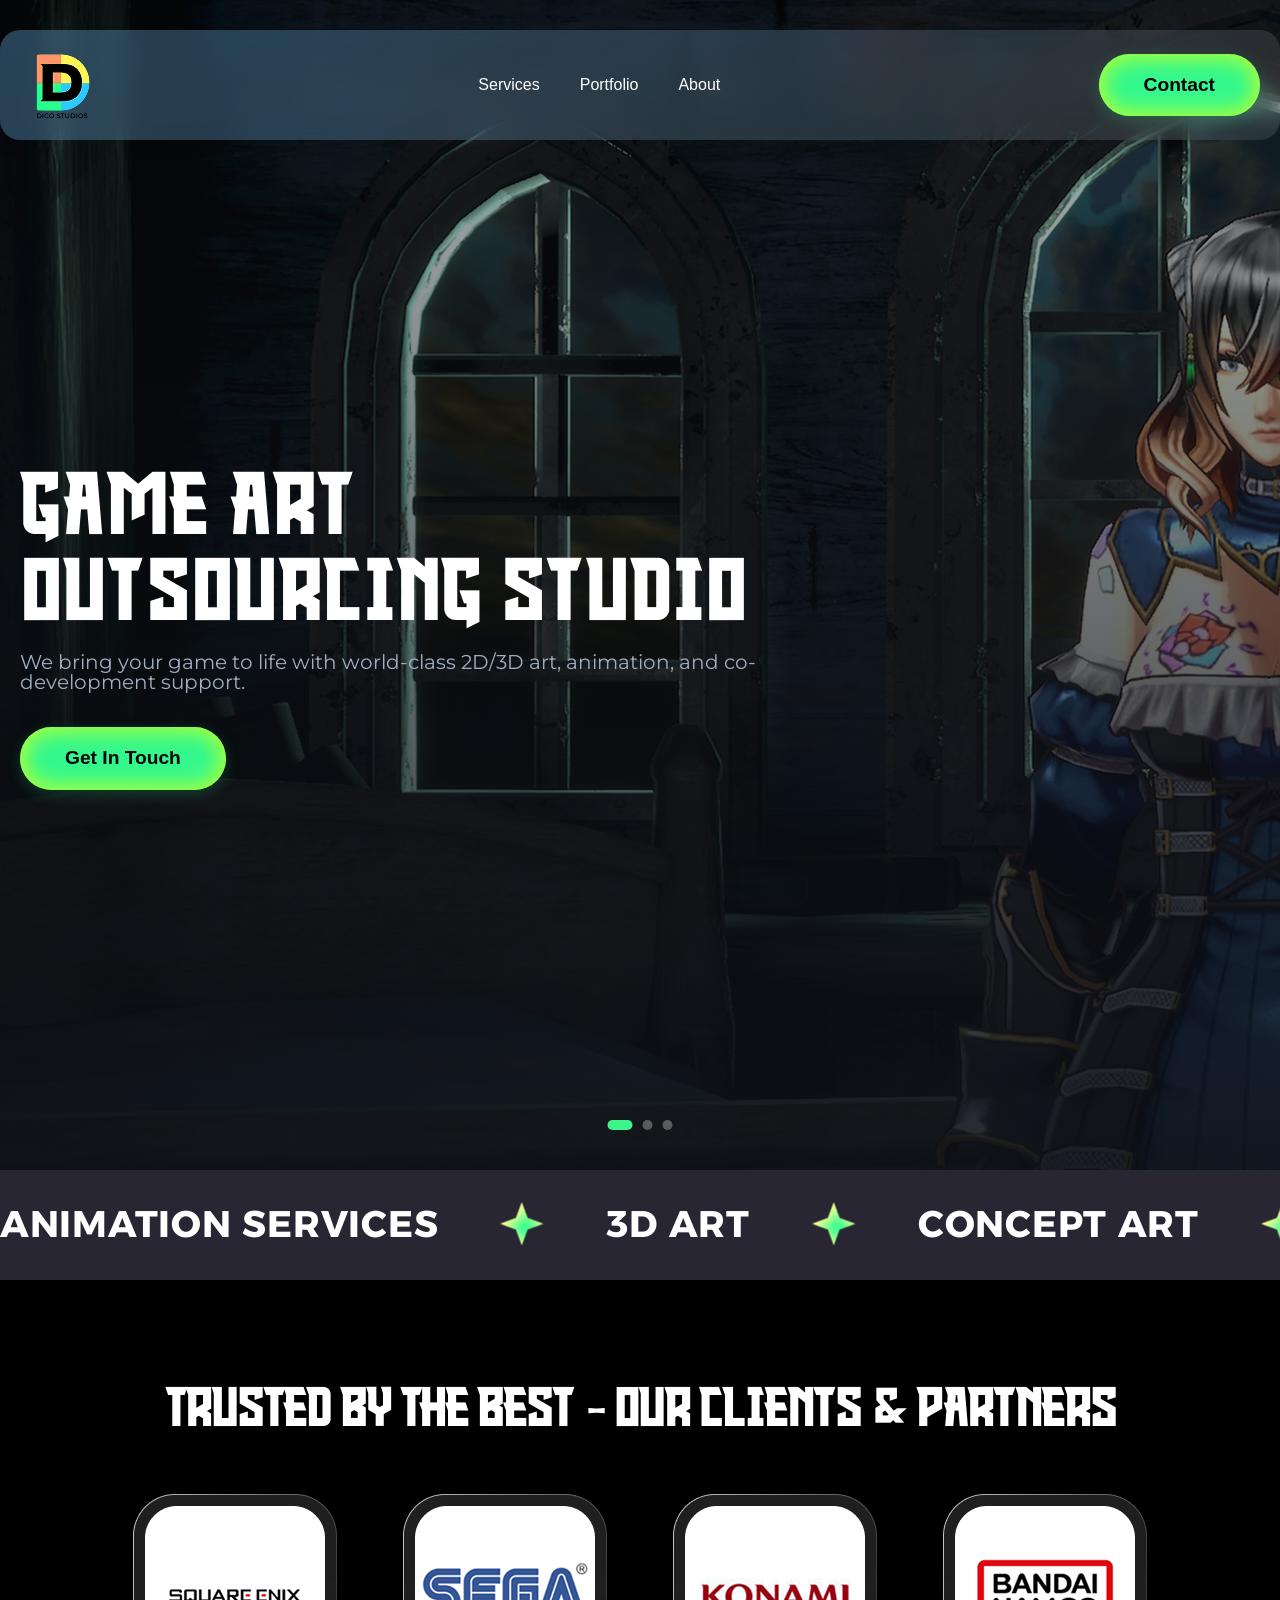
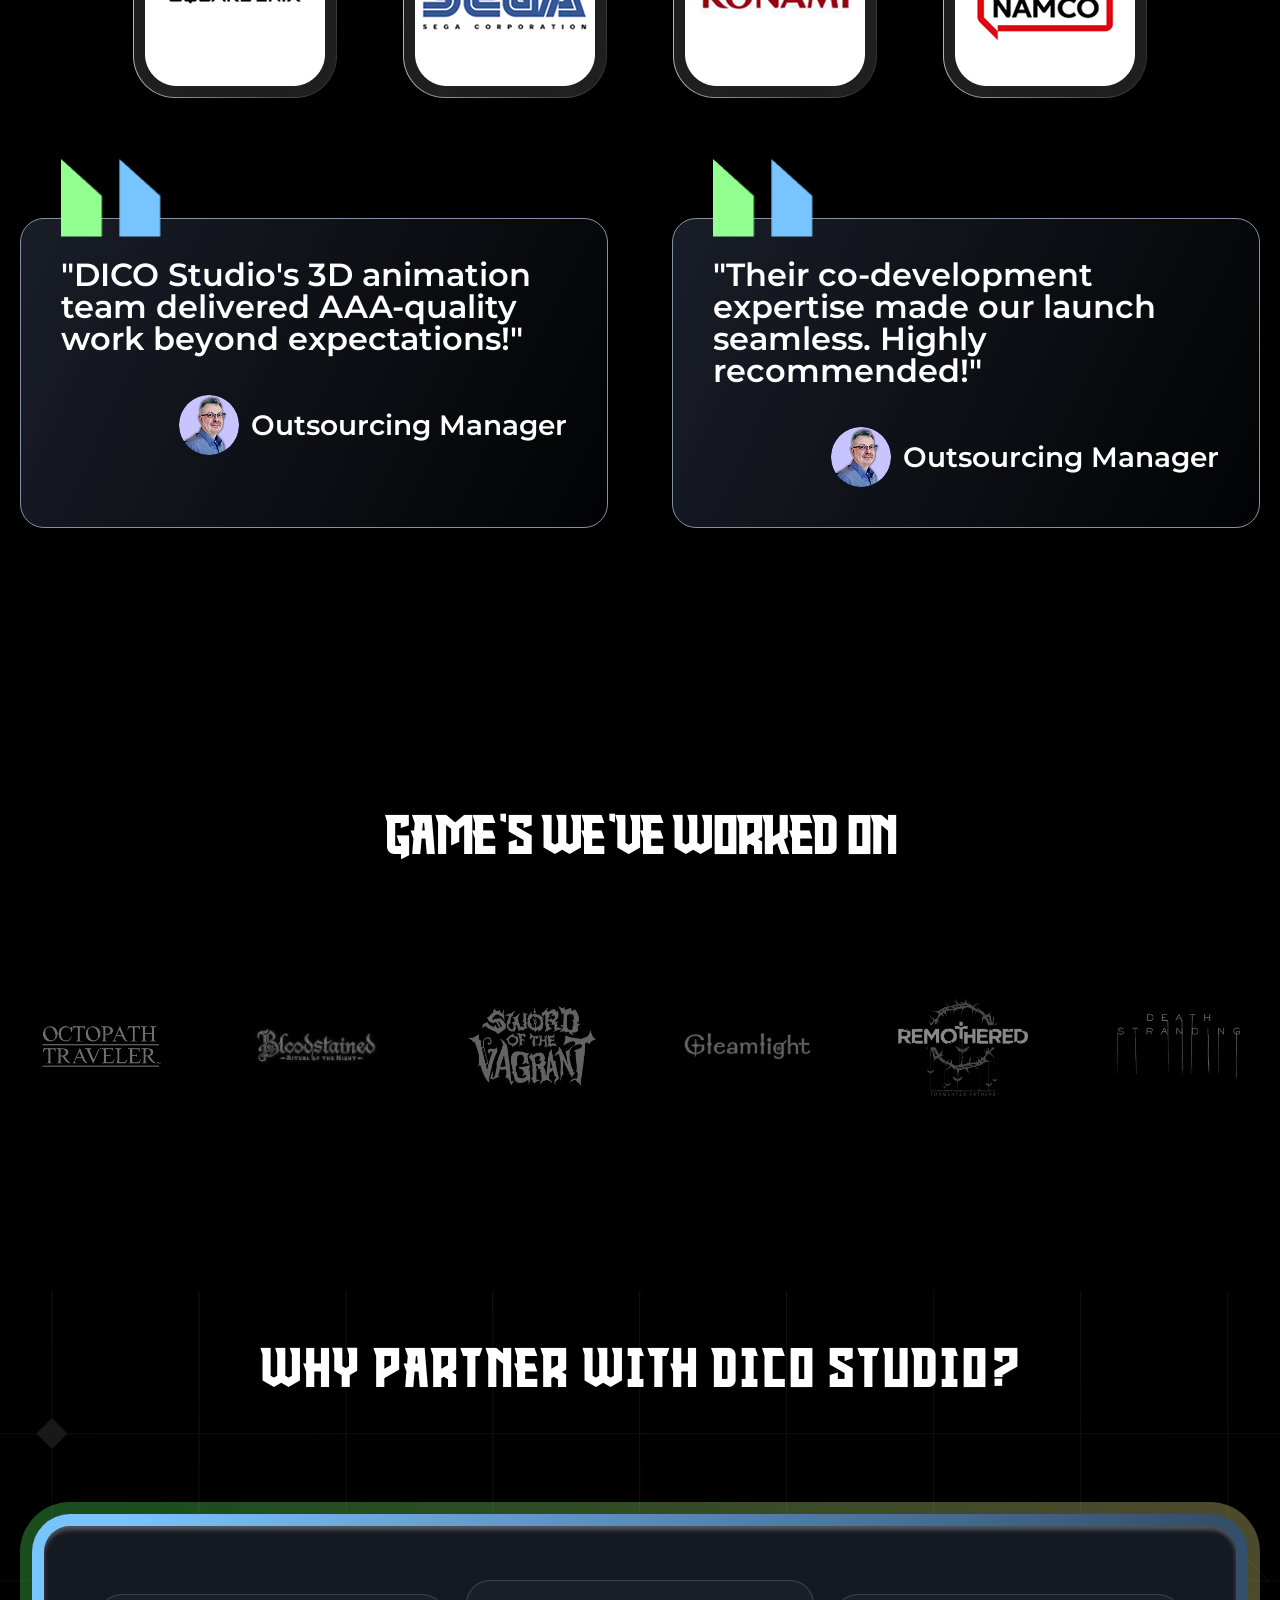
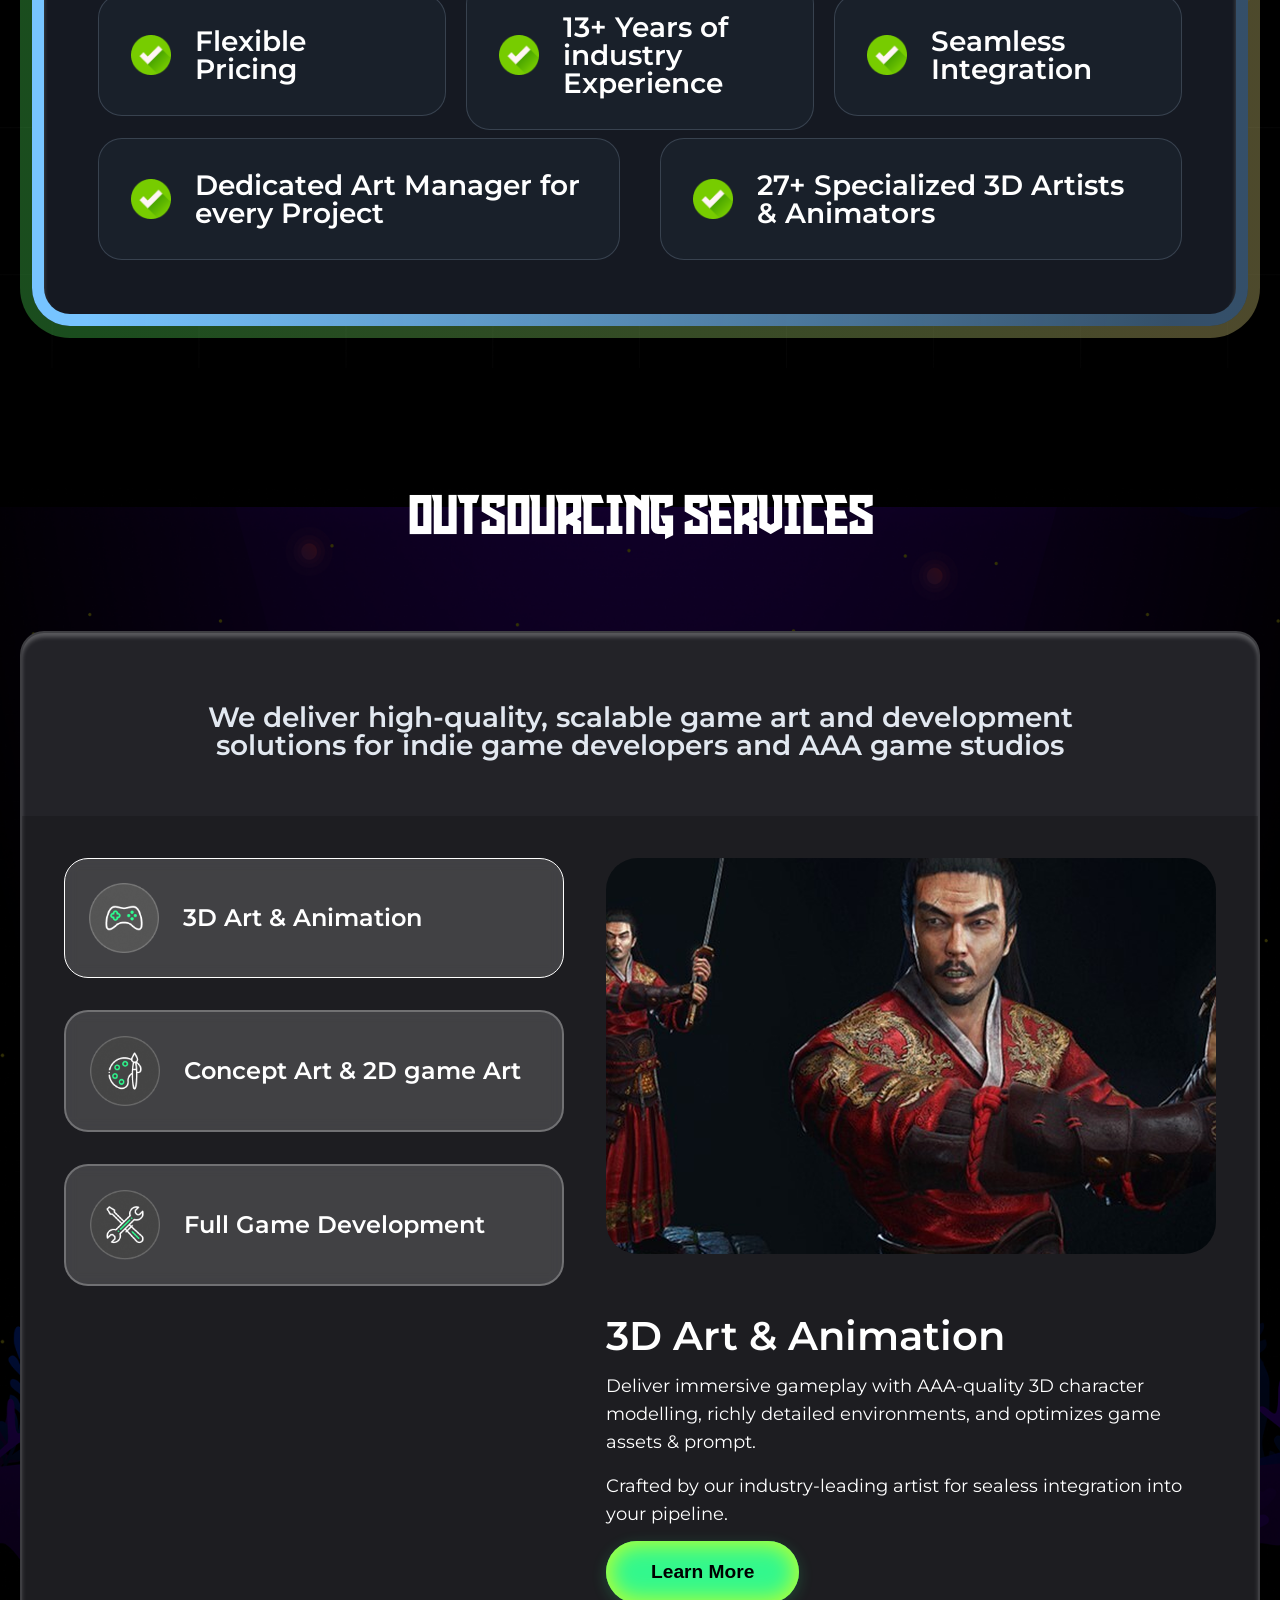
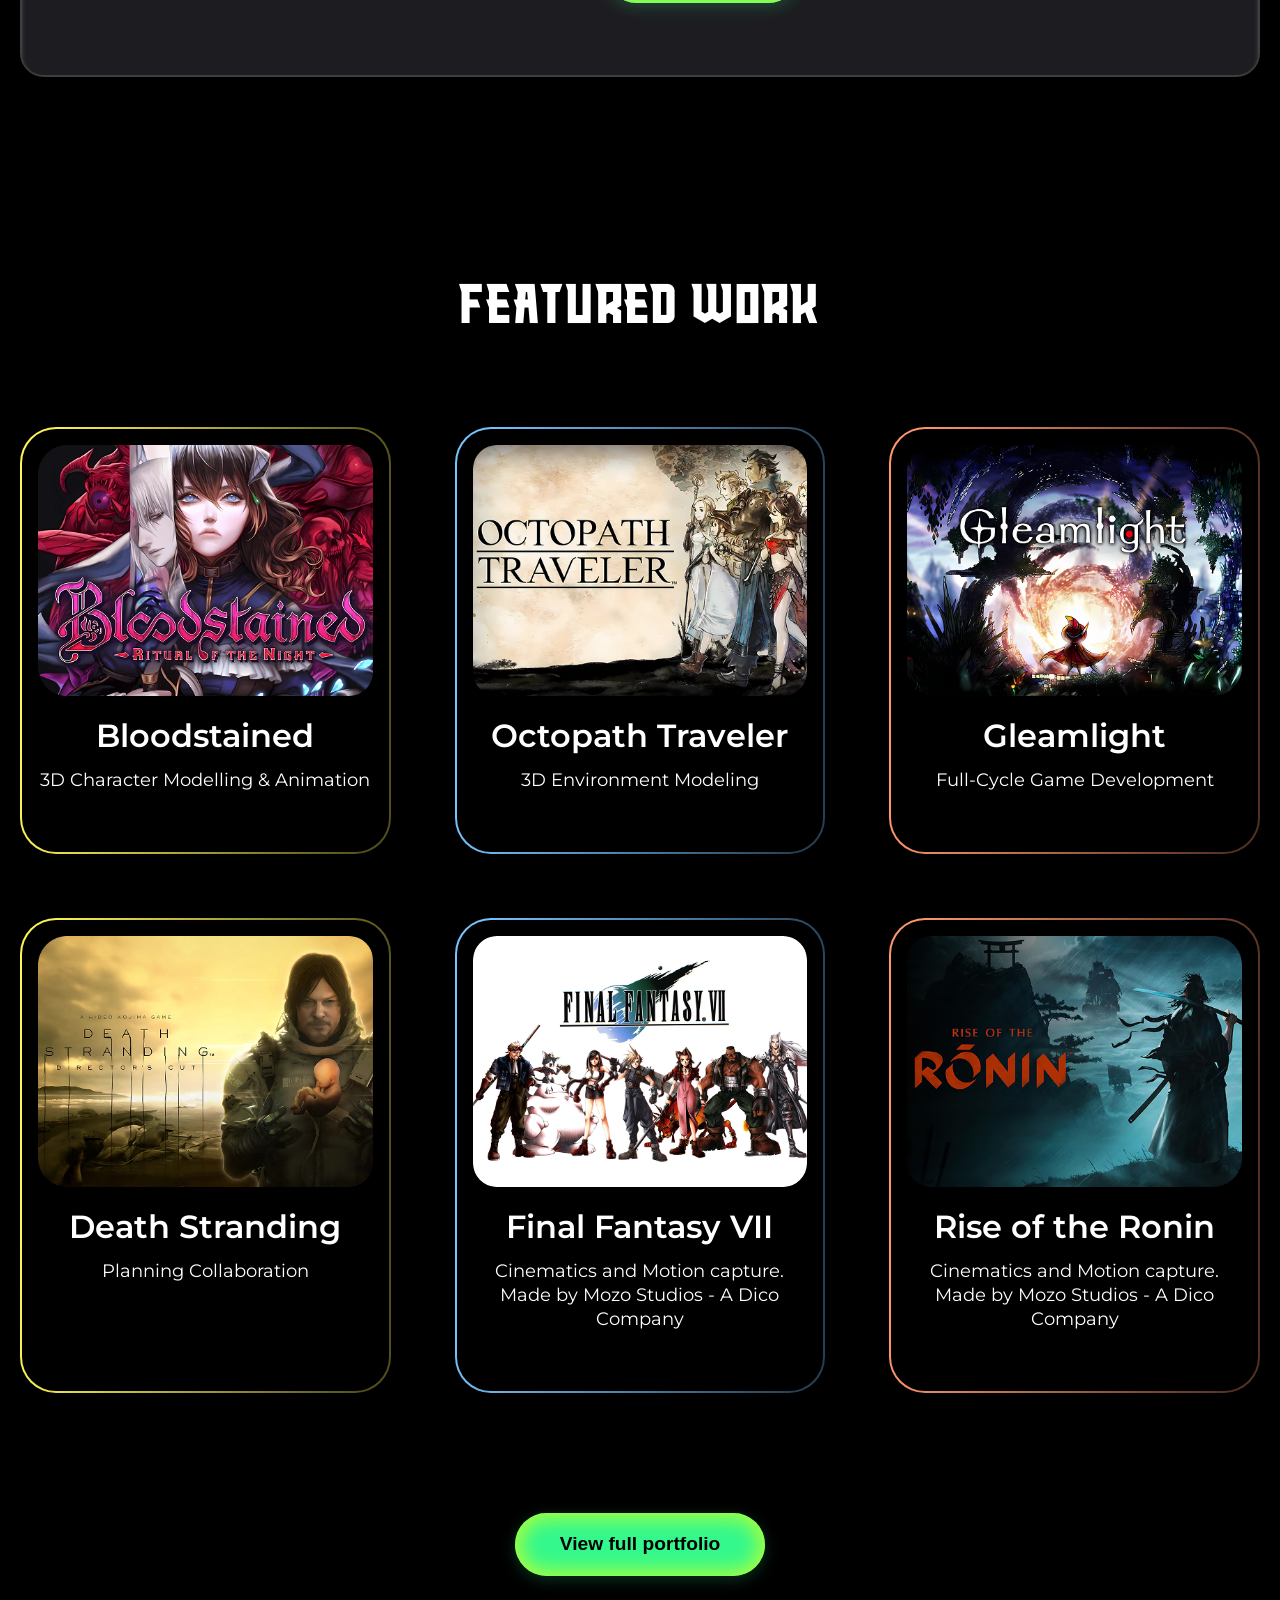
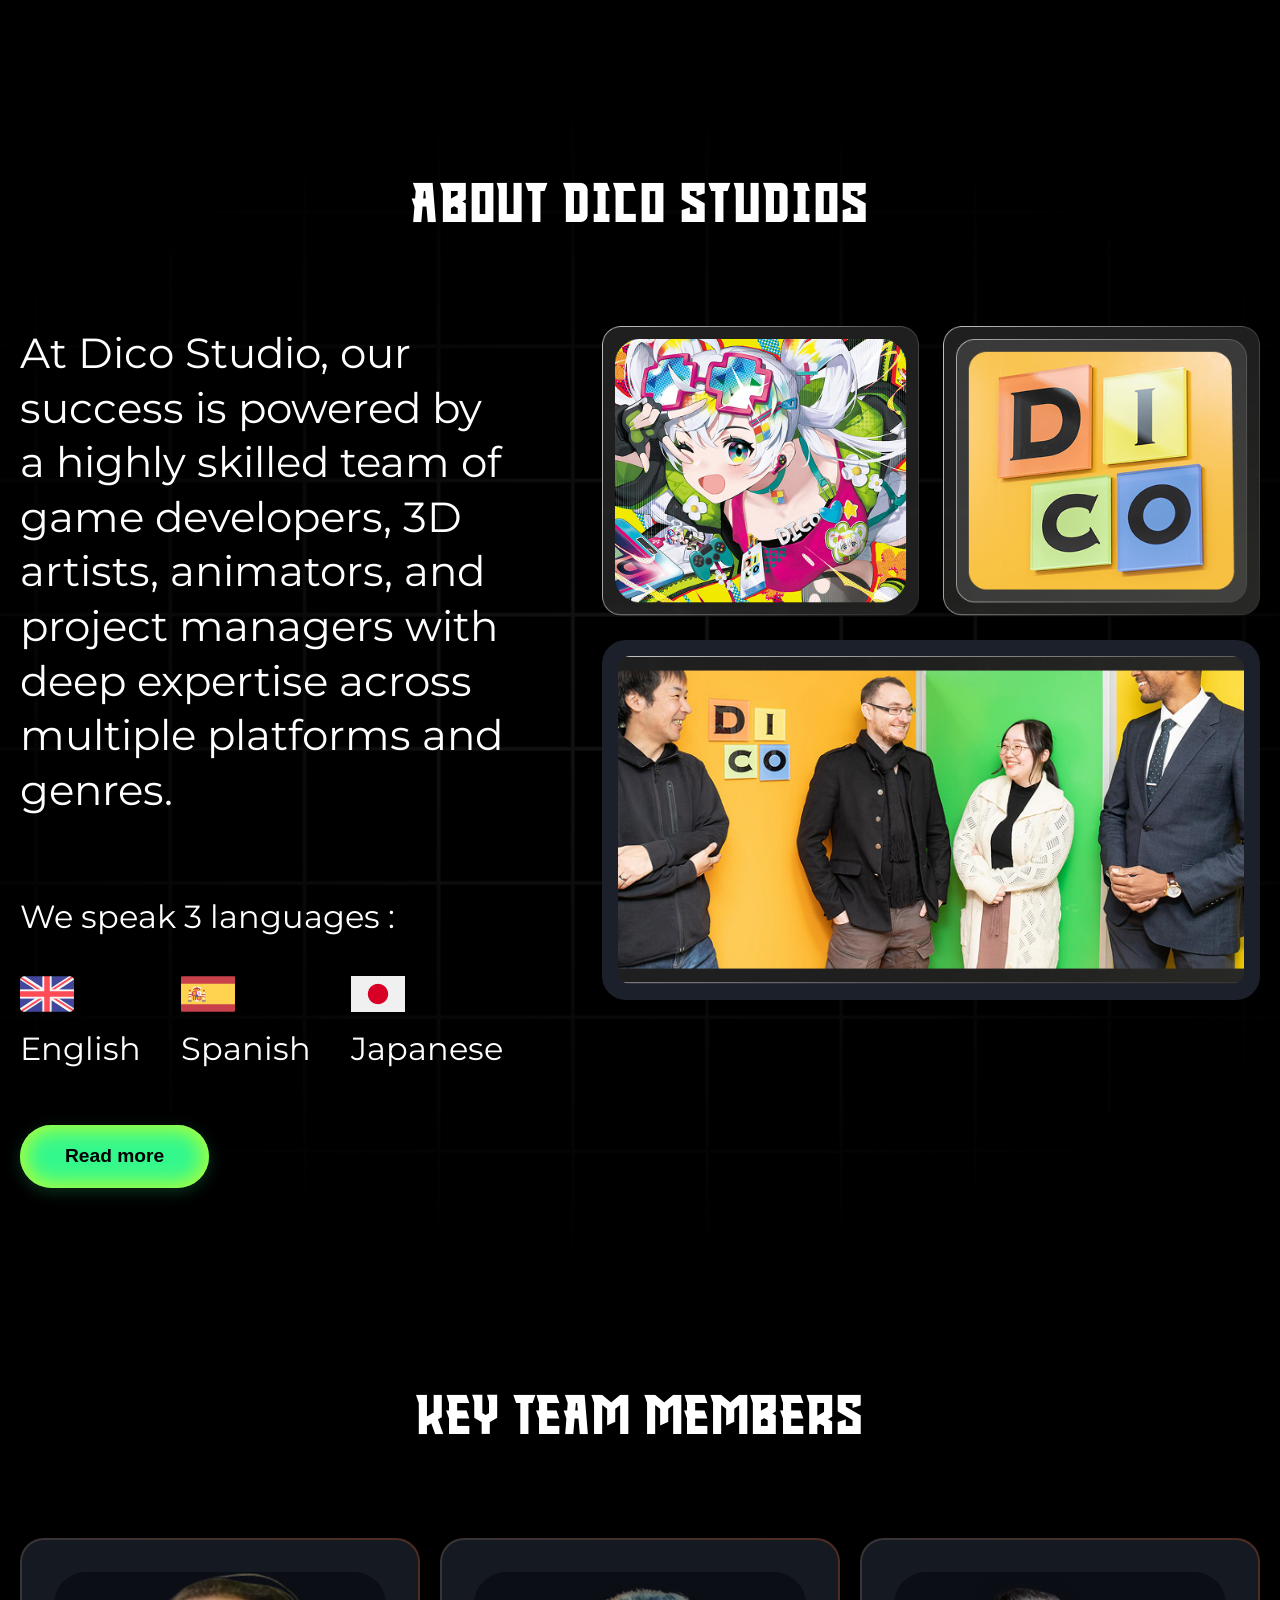
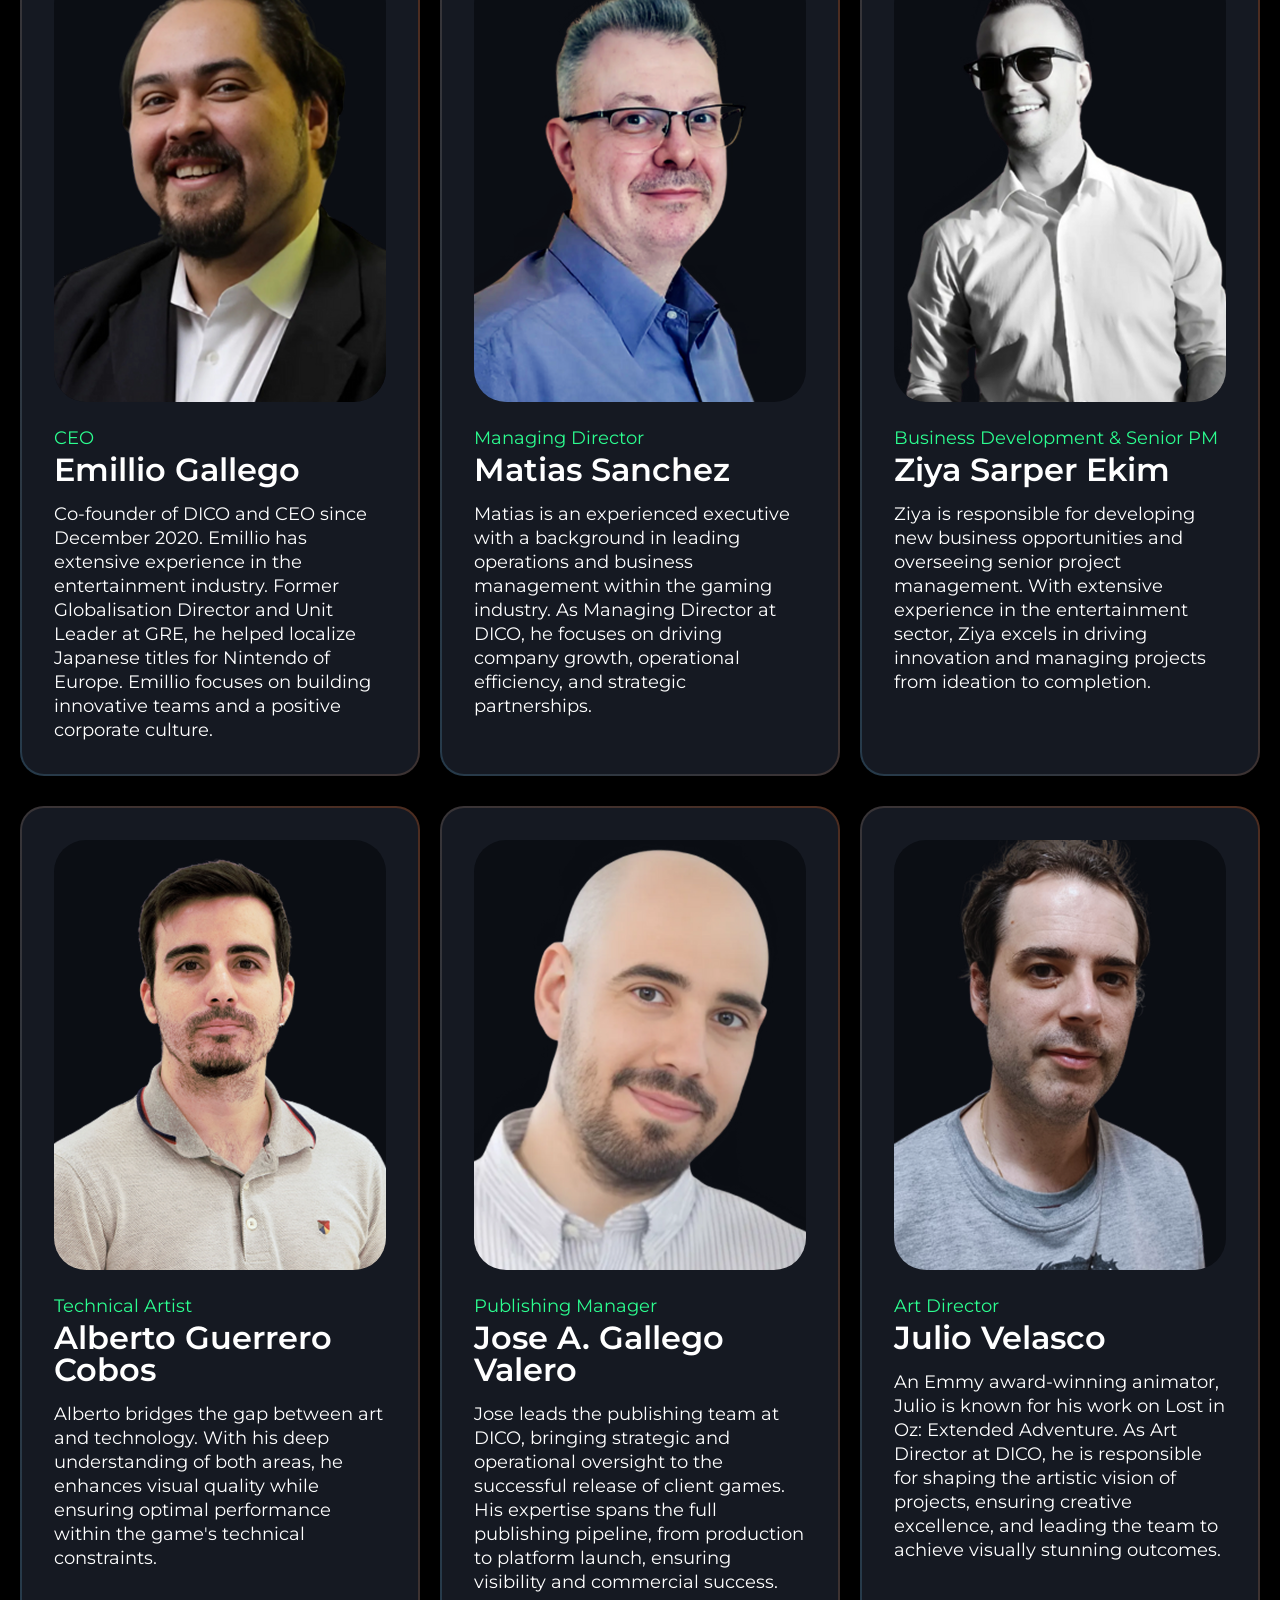
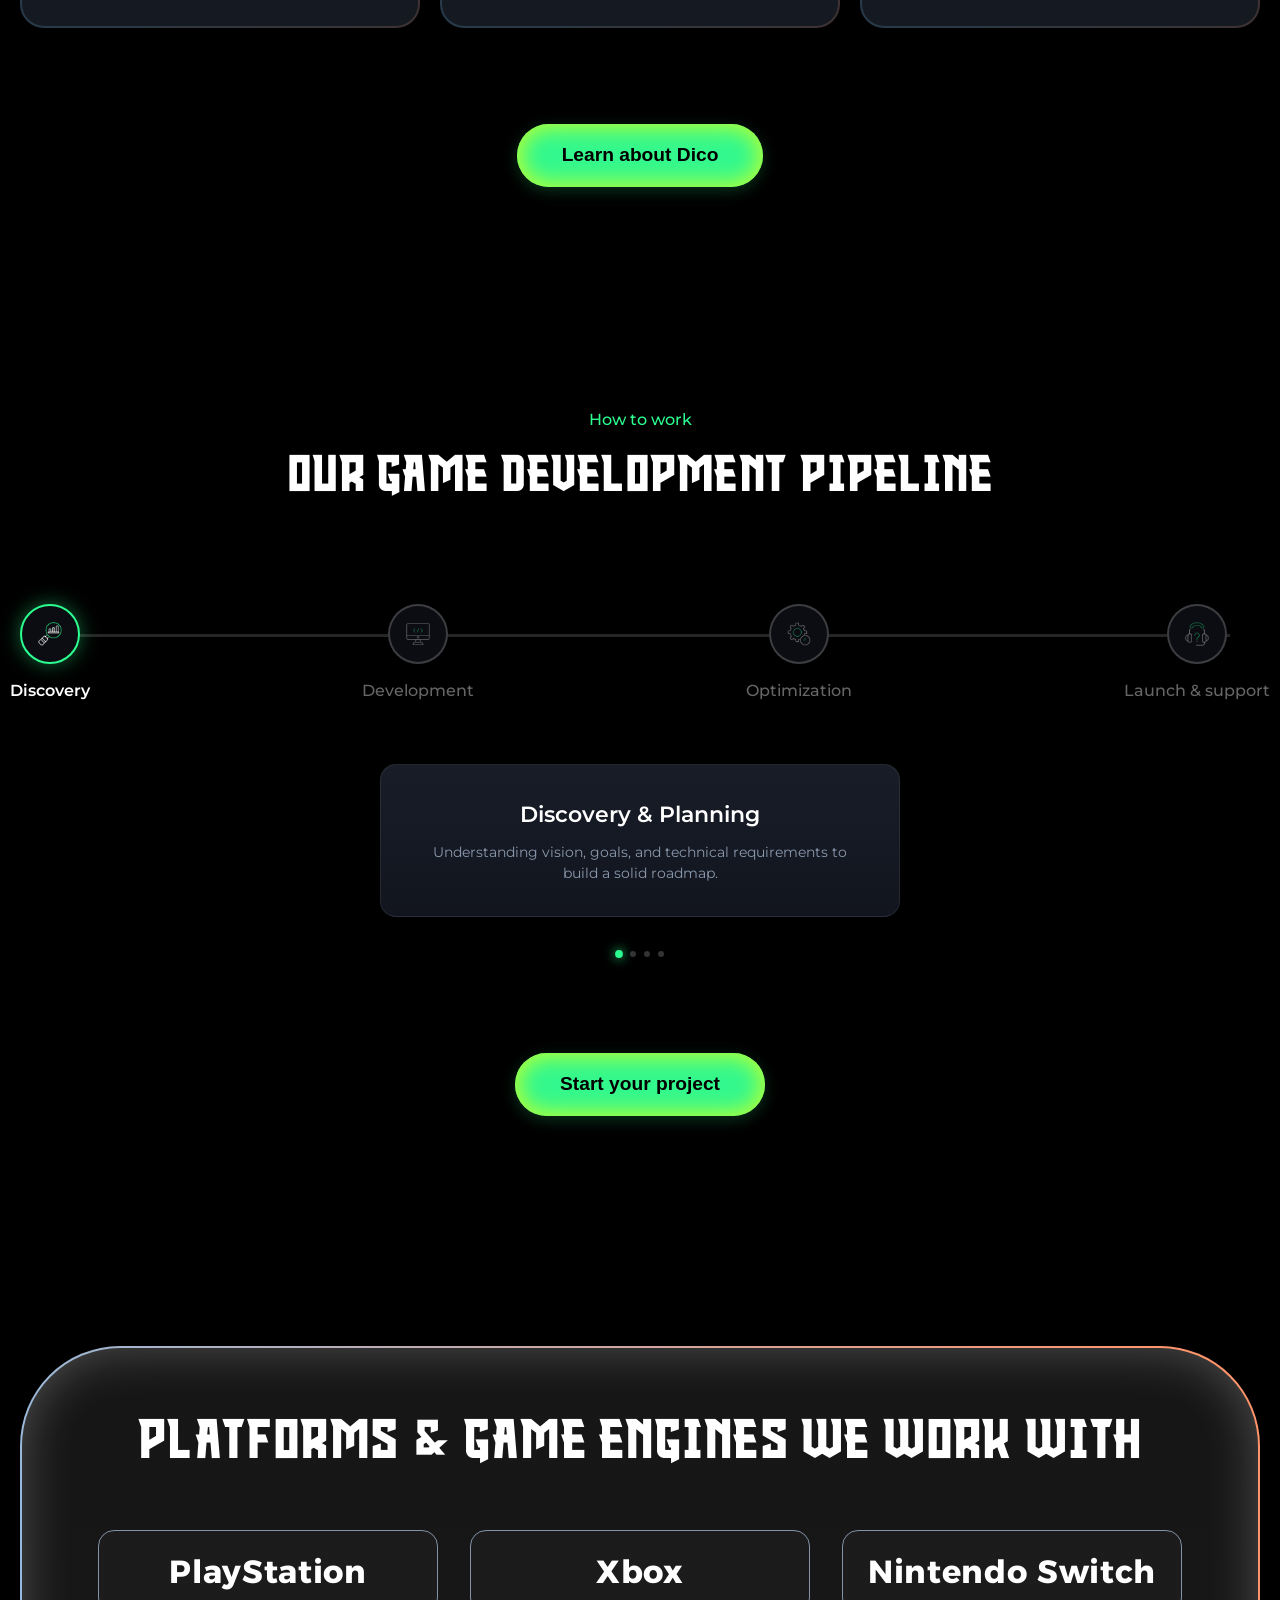
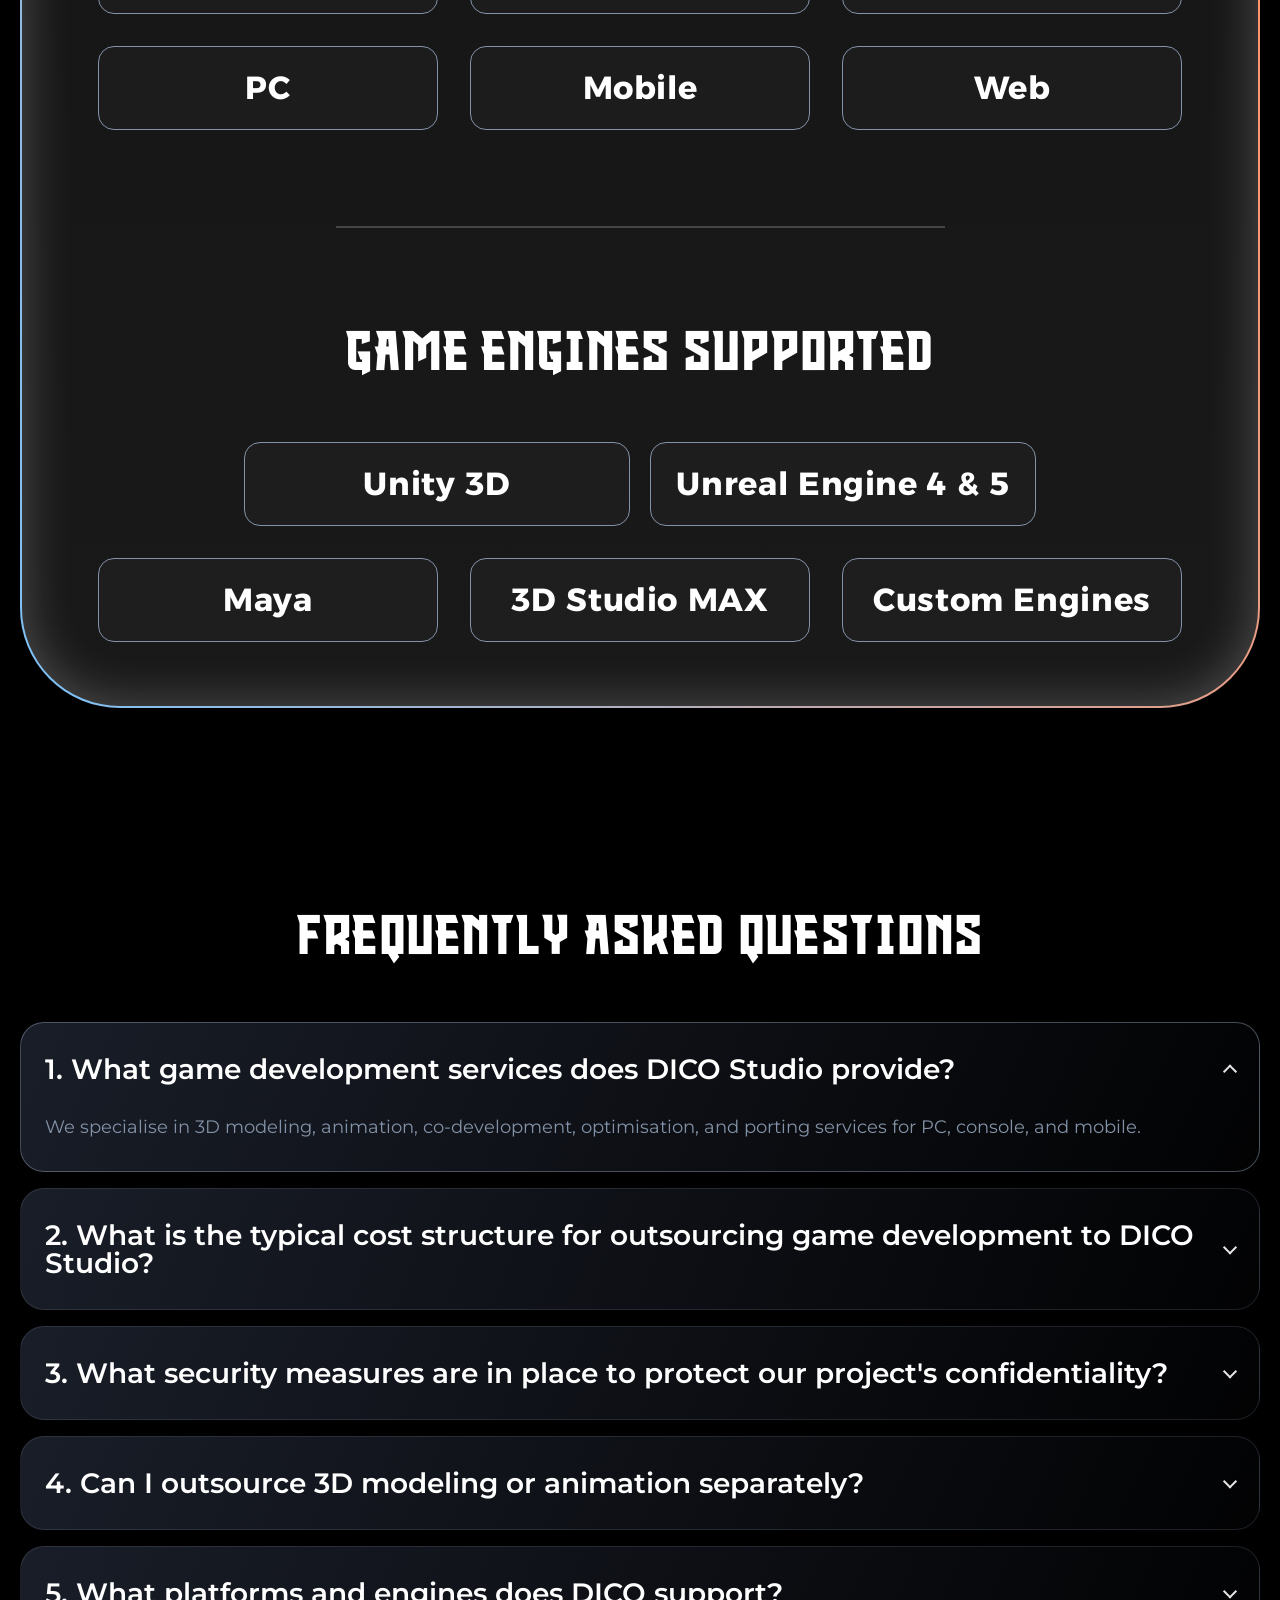
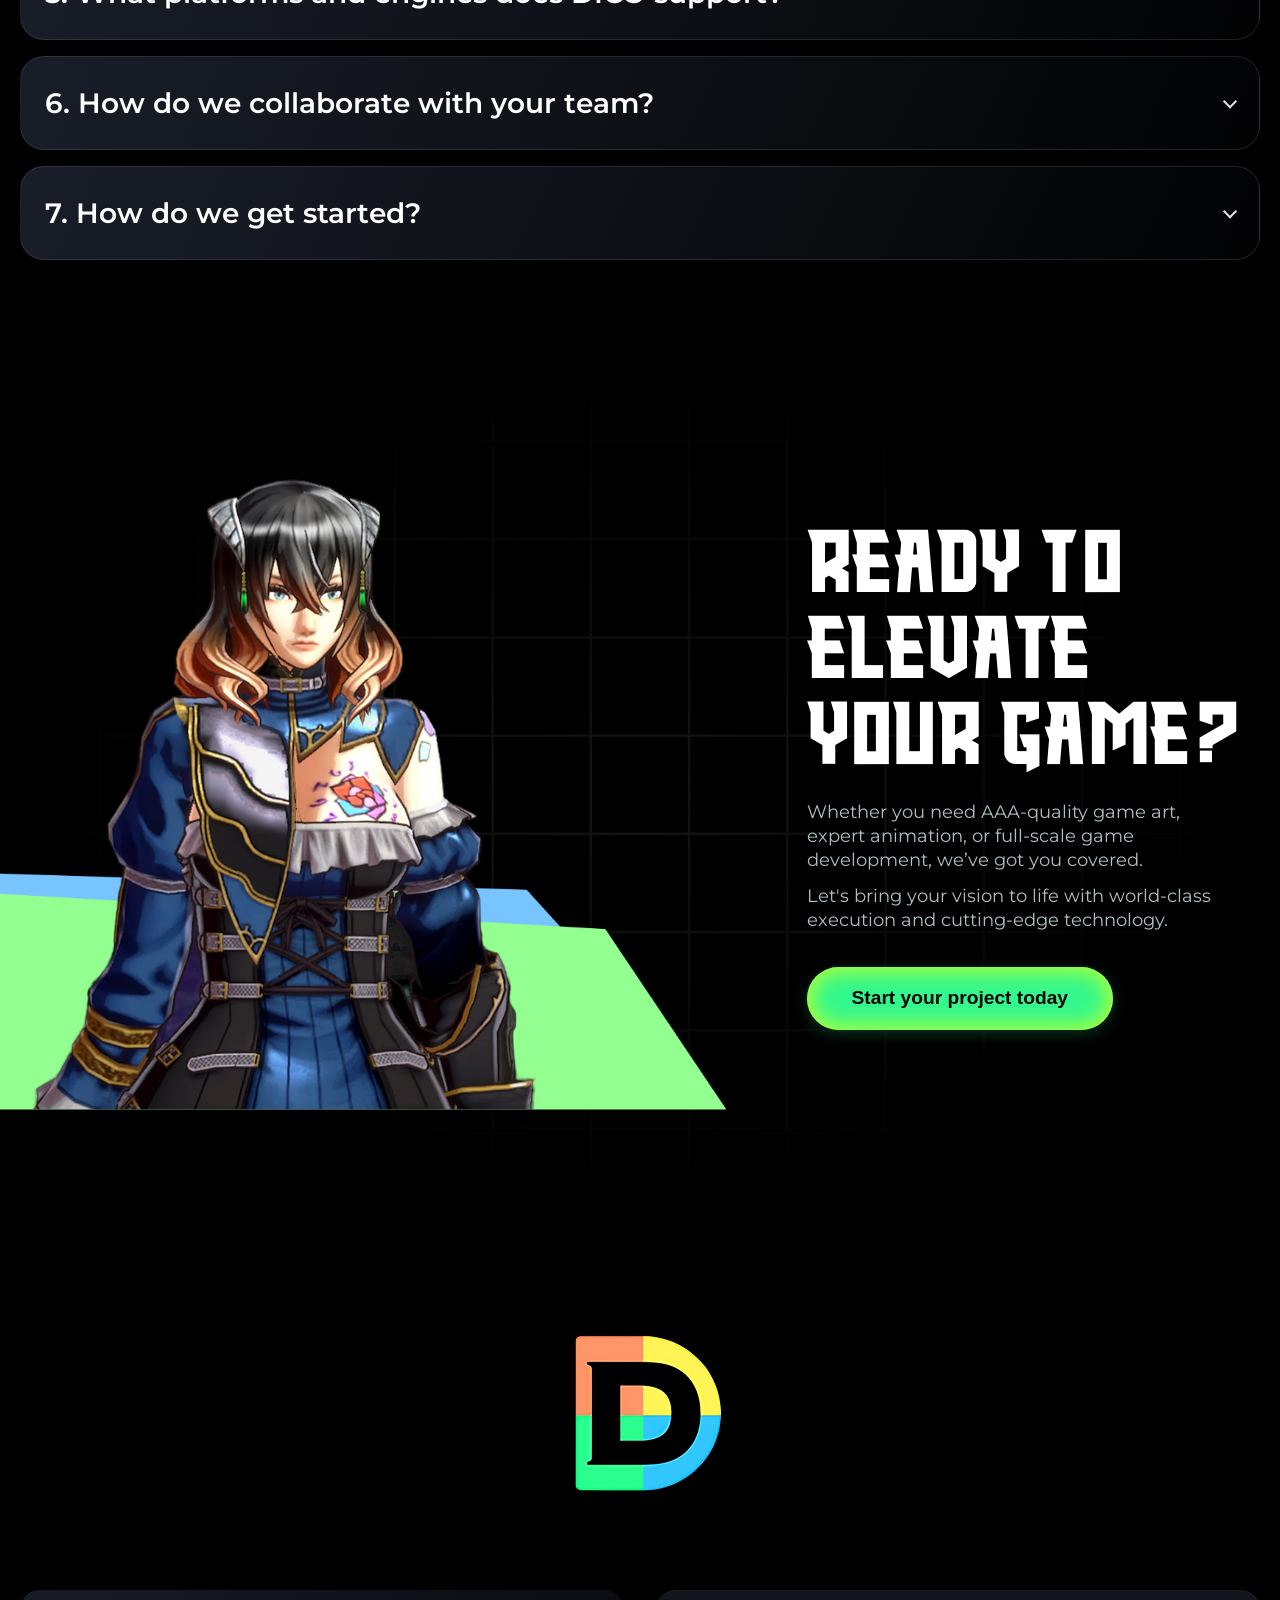
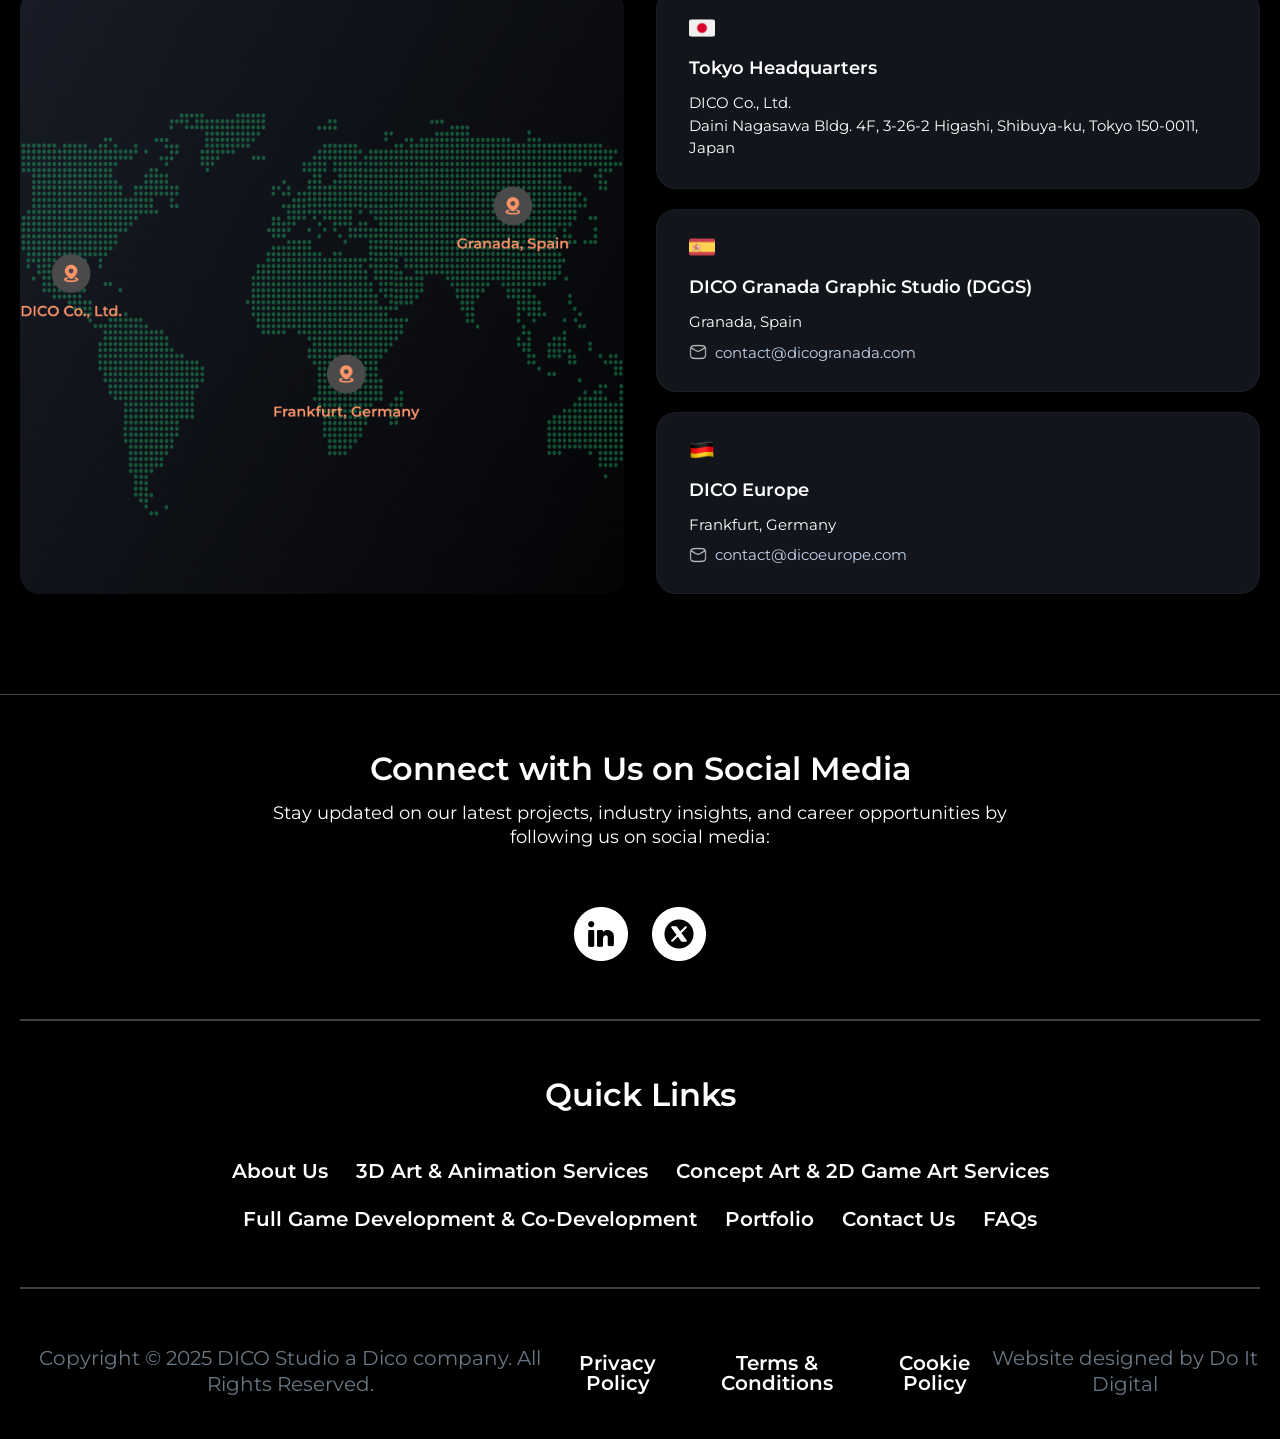
==== index.html @ 452c98f1 "update navigation links and improve logo accessibility" ====
<!DOCTYPE html>
<html lang="en">

<head>
    <meta charset="UTF-8">
    <meta name="viewport" content="width=device-width, initial-scale=1.0">
    <title>Game art Outsourcing studio</title>
    <link rel="stylesheet" href="style/style.css">
    <link rel="preconnect" href="https://fonts.googleapis.com">
    <link rel="preconnect" href="https://fonts.gstatic.com" crossorigin>
    <link
        href="https://fonts.googleapis.com/css2?family=Alexandria:wght@100..900&family=Montserrat:ital,wght@0,100..900;1,100..900&display=swap"
        rel="stylesheet">
</head>

<body>

    <main>

        <nav class="main-nav">
            <div class="logo">
                <a href="index.html">
                    <img src="images/logo.png" alt="Logo">
                </a>
            </div>

            <ul class="nav-links">
                <li><a href="art.html">Services</a></li>
                <li><a href="portfolio.html">Portfolio</a></li>
                <li><a href="about.html">About</a></li>
            </ul>


            <div class="nav-btn-area">
                <a href="contact.html" class="gradient-btn">Contact</a>
            </div>
        </nav>

        <section class="hero-section">

            <div class="hero-shadow-overlay"></div>

            <div class="hero-container">

                <div class="hero-content">
                    <h1 class="hero-title">GAME ART<br>OUTSOURCING STUDIO</h1>
                    <p class="hero-desc">We bring your game to life with world-class 2D/3D art, animation, and
                        co-development support.</p>
                    <a href="#" class="gradient-btn">Get In Touch</a>
                </div>


            </div>


            <div class="slider-dots">
                <span class="dot active"></span>
                <span class="dot"></span>
                <span class="dot"></span>
            </div>
        </section>

        <section class="ticker-section">
            <div class="ticker-wrapper">
                <div class="ticker-track">
                    <span class="ticker-item">Animation Services</span>
                    <img src="images/star.png" alt="star" class="ticker-star">

                    <span class="ticker-item">3D Art</span>
                    <img src="images/star.png" alt="star" class="ticker-star">

                    <span class="ticker-item">Concept Art</span>
                    <img src="images/star.png" alt="star" class="ticker-star">

                    <span class="ticker-item">2D Game Art</span>
                    <img src="images/star.png" alt="star" class="ticker-star">

                    <span class="ticker-item">Co-Development</span>
                    <img src="images/star.png" alt="star" class="ticker-star">
                </div>

                <div class="ticker-track">
                    <span class="ticker-item">Animation Services</span>
                    <img src="images/star.png" alt="star" class="ticker-star">

                    <span class="ticker-item">3D Art</span>
                    <img src="images/star.png" alt="star" class="ticker-star">

                    <span class="ticker-item">Concept Art</span>
                    <img src="images/star.png" alt="star" class="ticker-star">

                    <span class="ticker-item">2D Game Art</span>
                    <img src="images/star.png" alt="star" class="ticker-star">

                    <span class="ticker-item">Co-Development</span>
                    <img src="images/star.png" alt="star" class="ticker-star">
                </div>
            </div>
        </section>

        <section class="trusted-section">
            <div class="container trusted-container">

                <h2 class="trusted-heading">Trusted by the best - Our Clients & Partners</h2>

                <div class="partners-logos">
                    <div class="partner-logo-item"><img src="images/square-enix.png" alt="Square Enix"></div>
                    <div class="partner-logo-item"><img src="images/sega.png" alt="Sega"></div>
                    <div class="partner-logo-item"><img src="images/konami.png" alt="Konami"></div>
                    <div class="partner-logo-item"><img src="images/bandai.png" alt="Bandai Namco"></div>
                </div>

                <div class="testimonial-cards-wrap">

                    <div class="testimonial-card">
                        <img src="images/neon-flag.png" alt="icon" class="card-top-icon">
                        <p class="testimonial-text">"DICO Studio's 3D animation team delivered AAA-quality work beyond
                            expectations!"</p>
                        <div class="client-info">
                            <img src="images/avatar.png" alt="Manager" class="client-avatar">
                            <span class="client-role">Outsourcing Manager</span>
                        </div>
                    </div>

                    <div class="testimonial-card">
                        <img src="images/neon-flag.png" alt="icon" class="card-top-icon">
                        <p class="testimonial-text">"Their co-development expertise made our launch seamless. Highly
                            recommended!"</p>
                        <div class="client-info">
                            <img src="images/avatar.png" alt="Manager" class="client-avatar">
                            <span class="client-role">Outsourcing Manager</span>
                        </div>
                    </div>

                </div>

                <div class="testimonial-dots">
                    <span class="t-dot active"></span>
                    <span class="t-dot"></span>
                </div>

            </div>
        </section>

        <section class="games-worked-section">
            <div class="commonwrap">

                <h2 class="section-title">Game's We've Worked On</h2>

                <div class="logos-grid">
                    <div class="logo-item"><img src="images/Octopath Traveler1.png" alt="Octopath Traveler"></div>
                    <div class="logo-item"><img src="images/Bloodstained_Ritual of the night.png" alt="Bloodstained">
                    </div>
                    <div class="logo-item"><img src="images/Sword of the vagrant.png" alt="Sword of the Vagrant"></div>
                    <div class="logo-item"><img src="images/Gleamlight logo.png" alt="Gleamlight"></div>
                    <div class="logo-item"><img src="images/Remothered game.png" alt="Remothered"></div>
                    <div class="logo-item"><img src="images/Death Stranding.png" alt="Death Stranding"></div>
                </div>

            </div>
        </section>

        <section class="why-partner-section">
            <div class="partner-container">

                <div class="Partner-top-1"></div>
                <div class="Partner-top-2"></div>

                <h2 class="partner-title">Why Partner With Dico Studio?</h2>

                <div class="partner-main-box">

                    <div class="partner-inner-box">

                        <div class="partner-row">
                            <div class="partner-card">
                                <img src="images/check.png" alt="check" class="check-icon">
                                <span class="card-text">Flexible Pricing</span>
                            </div>
                            <div class="partner-card">
                                <img src="images/check.png" alt="check" class="check-icon">
                                <span class="card-text">13+ Years of industry Experience</span>
                            </div>
                            <div class="partner-card">
                                <img src="images/check.png" alt="check" class="check-icon">
                                <span class="card-text">Seamless Integration</span>
                            </div>
                        </div>

                        <div class="partner-row justify-center">
                            <div class="partner-card">
                                <img src="images/check.png" alt="check" class="check-icon">
                                <span class="card-text">Dedicated Art Manager for every Project</span>
                            </div>
                            <div class="partner-card">
                                <img src="images/check.png" alt="check" class="check-icon">
                                <span class="card-text">27+ Specialized 3D Artists & Animators</span>
                            </div>
                        </div>

                    </div>
                </div>

            </div>
        </section>

        <section class="services-section">
            <div class="services-container">

                <h2 class="services-main-title">OUTSOURCING SERVICES</h2>

                <div class="services-main-box">

                    <p class="services-sub-title">
                        We deliver high-quality, scalable game art and development solutions for indie game developers
                        and AAA game studios
                    </p>

                    <div class="services-content-layout">
                        <input type="radio" name="service-tabs" id="tab1" checked class="tab-switch">
                        <input type="radio" name="service-tabs" id="tab2" class="tab-switch">
                        <input type="radio" name="service-tabs" id="tab3" class="tab-switch">

                        <div class="services-tabs-sidebar">
                            <label for="tab1" class="tab-btn btn-1">
                                <span class="icon-circle"><img src="images/icon-3d.png" alt="icon"
                                        class="tab-icon"></span>
                                <span>3D Art & Animation</span>
                            </label>
                            <label for="tab2" class="tab-btn btn-2">
                                <span class="icon-circle"><img src="images/icon-2d.png" alt="icon"
                                        class="tab-icon"></span>
                                <span>Concept Art & 2D game Art</span>
                            </label>
                            <label for="tab3" class="tab-btn btn-3">
                                <span class="icon-circle"><img src="images/icon-dev.png" alt="icon"
                                        class="tab-icon"></span>
                                <span>Full Game Development</span>
                            </label>
                        </div>

                        <div class="services-content-display">

                            <div class="service-content-item content-1">
                                <div class="service-img-wrap">
                                    <img src="images/3D Art & Animation Services.png" alt="3D Art">
                                </div>
                                <div class="service-text-wrap">
                                    <h3 class="display-title">3D Art & Animation</h3>
                                    <p class="display-desc">Deliver immersive gameplay with AAA-quality 3D character
                                        modelling, richly detailed environments, and optimizes game assets & prompt.</p>
                                    <p class="display-sub-desc">Crafted by our industry-leading artist for sealess
                                        integration into your pipeline.</p>
                                    <a href="#" class="gradient-btn">Learn More</a>
                                </div>
                            </div>

                            <div class="service-content-item content-2">
                                <div class="service-img-wrap">
                                    <img src="images/service-2d.png" alt="2D Art">
                                </div>
                                <div class="service-text-wrap">
                                    <h3 class="display-title">Concept Art & 2D game Art</h3>
                                    <p class="display-desc">Transform ideas into stunning, game-ready visuals with our
                                        AAA-quality concept art and 2D game art services. </p>
                                    <p class="display-sub-desc">Our expert concept artists craft detailed character
                                        designs, immersive 2D backgrounds, and visually striking UI/UX to enhance player
                                        engagement and storytelling.
                                    </p>
                                    <a href="#" class="gradient-btn">Learn More</a>
                                </div>
                            </div>

                            <div class="service-content-item content-3">
                                <div class="service-img-wrap">
                                    <img src="images/service-dev.png" alt="Game Dev">
                                </div>
                                <div class="service-text-wrap">
                                    <h3 class="display-title">Full Game Development</h3>

                                    <p class="display-sub-desc">With over 13 years of industry experience and a skilled
                                        team of 75+ developers and artists, DICO Studio specialises in delivering
                                        high-quality game development and co-development solutions.
                                    </p>
                                    <a href="#" class="gradient-btn">Let’s build your game together</a>
                                </div>
                            </div>

                        </div>
                    </div>

                </div>

            </div>
        </section>

        <section class="featured-section">
            <div class="container featured-container">

                <h2 class="featured-main-title">Featured Work</h2>

                <div class="portfolio-grid">

                    <div class="portfolio-card card-border-1">
                        <div class="portfolio-img">
                            <img src="images/Bloodstained Ritual of the Night.png" alt="Bloodstained">
                        </div>
                        <h3 class="game-title">Bloodstained</h3>
                        <p class="game-tag">3D Character Modelling & Animation</p>
                    </div>

                    <div class="portfolio-card card-border-2">
                        <div class="portfolio-img">
                            <img src="images/Octopath Traveler.png" alt="Octopath Traveler">
                        </div>
                        <h3 class="game-title">Octopath Traveler</h3>
                        <p class="game-tag">3D Environment Modeling</p>
                    </div>

                    <div class="portfolio-card card-border-3">
                        <div class="portfolio-img">
                            <img src="images/Gleamlight Game.png" alt="Gleamlight">
                        </div>
                        <h3 class="game-title">Gleamlight</h3>
                        <p class="game-tag">Full-Cycle Game Development</p>
                    </div>

                    <div class="portfolio-card card-border-4">
                        <div class="portfolio-img">
                            <img src="images/Death Stranding Directors Cut.png" alt="Death Stranding">
                        </div>
                        <h3 class="game-title">Death Stranding</h3>
                        <p class="game-tag">Planning Collaboration</p>
                    </div>

                    <div class="portfolio-card card-border-5">
                        <div class="portfolio-img">
                            <img src="images/Final Fantasy VII.png" alt="Final Fantasy VII">
                        </div>
                        <h3 class="game-title">Final Fantasy VII</h3>
                        <p class="game-tag">Cinematics and Motion capture.<br><span>Made by Mozo Studios - A Dico
                                Company</span></p>
                    </div>

                    <div class="portfolio-card card-border-6">
                        <div class="portfolio-img">
                            <img src="images/Rise of the Ronin.png" alt="Rise of the Ronin">
                        </div>
                        <h3 class="game-title">Rise of the Ronin</h3>
                        <p class="game-tag">Cinematics and Motion capture.<br><span>Made by Mozo Studios - A Dico
                                Company</span></p>
                    </div>

                </div>

                <div class="featured-btn-wrap">
                    <a href="#" class="gradient-btn">View full portfolio</a>
                </div>

            </div>
        </section>

        <section class="about-section">
            <div class="container about-container">

                <h2 class="about-main-title">About Dico Studios</h2>

                <div class="about-layout-wrap">

                    <div class="about-left-content">
                        <p class="about-main-desc">At Dico Studio, our success is powered by a highly skilled team of
                            game developers, 3D artists, animators, and project managers with deep expertise across
                            multiple platforms and genres.</p>

                        <div class="language-wrap">
                            <h4 class="lang-title">We speak 3 languages :</h4>

                            <div class="flags-grid">
                                <div class="flag-item">
                                    <img src="images/We speak English.png" alt="English" class="lang-flag">
                                    <span class="flag-name">English</span>
                                </div>
                                <div class="flag-item">
                                    <img src="images/Spanish.png" alt="Spanish" class="lang-flag">
                                    <span class="flag-name">Spanish</span>
                                </div>
                                <div class="flag-item">
                                    <img src="images/Japanese.png" alt="Japanese" class="lang-flag">
                                    <span class="flag-name">Japanese</span>
                                </div>
                            </div>
                        </div>

                        <div class="about-btn-wrap">
                            <a href="#" class="gradient-btn">Read more</a>
                        </div>
                    </div>

                    <div class="about-right-images">
                        <div class="top-images-row">
                            <div class="img-box-small">
                                <img src="images/about-img1.png" alt="Anime Art">
                            </div>
                            <div class="img-box-small">
                                <img src="images/about-img2.png" alt="Dico Block Logo">
                            </div>
                        </div>

                        <div class="bottom-image-row">
                            <div class="img-box-large">
                                <img src="images/about-img3.png" alt="Dico Team Photo">
                            </div>
                        </div>
                    </div>

                </div>

            </div>
        </section>

        <section class="team-section">
            <div class="team-container">

                <h2 class="team-main-title">Key Team Members</h2>

                <div class="team-grid-wrapper">

                    <div class="team-card card-style-pair">
                        <div class="team-img-box">
                            <img src="images/Emillio Gallego_CEO Dico Studios.png" alt="Emillio Gallego">
                        </div>
                        <span class="team-designation">CEO</span>
                        <h3 class="team-name">Emillio Gallego</h3>
                        <p class="team-desc">Co-founder of DICO and CEO since December 2020. Emillio has extensive
                            experience in the entertainment industry. Former Globalisation Director and Unit Leader at
                            GRE, he helped localize Japanese titles for Nintendo of Europe. Emillio focuses on building
                            innovative teams and a positive corporate culture.</p>
                    </div>

                    <div class="team-card card-style-pair">
                        <div class="team-img-box">
                            <img src="images/Managing Director Dico Studios.png" alt="Matias Sanchez">
                        </div>
                        <span class="team-designation">Managing Director</span>
                        <h3 class="team-name">Matias Sanchez</h3>
                        <p class="team-desc">Matias is an experienced executive with a background in leading operations
                            and business management within the gaming industry. As Managing Director at DICO, he focuses
                            on driving company growth, operational efficiency, and strategic partnerships.</p>
                    </div>

                    <div class="team-card card-style-pair">
                        <div class="team-img-box">
                            <img src="images/Ziya Sarper Ekim_Business Development Manager_Dico_Studios.png"
                                alt="Ziya Sarper Ekim">
                        </div>
                        <span class="team-designation">Business Development & Senior PM</span>
                        <h3 class="team-name">Ziya Sarper Ekim</h3>
                        <p class="team-desc">Ziya is responsible for developing new business opportunities and
                            overseeing senior project management. With extensive experience in the entertainment sector,
                            Ziya excels in driving innovation and managing projects from ideation to completion.</p>
                    </div>

                    <div class="team-card card-style-pair">
                        <div class="team-img-box">
                            <img src="images/Alberto_ Technical Artist Dico Studios.png" alt="Alberto Guerrero Cobos">
                        </div>
                        <span class="team-designation">Technical Artist</span>
                        <h3 class="team-name">Alberto Guerrero Cobos</h3>
                        <p class="team-desc">Alberto bridges the gap between art and technology. With his deep
                            understanding of both areas, he enhances visual quality while ensuring optimal performance
                            within the game's technical constraints.</p>
                    </div>

                    <div class="team-card card-style-pair">
                        <div class="team-img-box">
                            <img src="images/Jose A. Gallego Valero_Publishing Manager Dico.png"
                                alt="Jose A. Gallego Valero">
                        </div>
                        <span class="team-designation">Publishing Manager</span>
                        <h3 class="team-name">Jose A. Gallego Valero</h3>
                        <p class="team-desc">Jose leads the publishing team at DICO, bringing strategic and operational
                            oversight to the successful release of client games. His expertise spans the full publishing
                            pipeline, from production to platform launch, ensuring visibility and commercial success.
                        </p>
                    </div>

                    <div class="team-card card-style-pair">
                        <div class="team-img-box">
                            <img src="images/Art Director_Dico Studio.png" alt="Julio Velasco">
                        </div>
                        <span class="team-designation">Art Director</span>
                        <h3 class="team-name">Julio Velasco</h3>
                        <p class="team-desc">An Emmy award-winning animator, Julio is known for his work on Lost in Oz:
                            Extended Adventure. As Art Director at DICO, he is responsible for shaping the artistic
                            vision of projects, ensuring creative excellence, and leading the team to achieve visually
                            stunning outcomes.</p>
                    </div>

                </div>

                <div class="team-btn-wrap">
                    <a href="#" class="gradient-btn">Learn about Dico</a>
                </div>

            </div>
        </section>

        <section class="pipeline-section">
            <div class="pipeline-container">

                <span class="pipeline-sub-title">How to work</span>
                <h2 class="pipeline-main-title">OUR GAME DEVELOPMENT PIPELINE</h2>

                <div class="pipeline-box">

                    <input type="radio" name="pipeline-tabs" id="pipe1" checked class="pipe-switch">
                    <input type="radio" name="pipeline-tabs" id="pipe2" class="pipe-switch">
                    <input type="radio" name="pipeline-tabs" id="pipe3" class="pipe-switch">
                    <input type="radio" name="pipeline-tabs" id="pipe4" class="pipe-switch">

                    <div class="pipeline-timeline-track">
                        <div class="timeline-line"></div>

                        <label for="pipe1" class="timeline-node node-1">
                            <div class="node-circle"><img src="images/Discovery.png" alt="icon"></div>
                            <span class="node-label">Discovery</span>
                        </label>

                        <label for="pipe2" class="timeline-node node-2">
                            <div class="node-circle"><img src="images/Code.png" alt="icon"></div>
                            <span class="node-label">Development</span>
                        </label>

                        <label for="pipe3" class="timeline-node node-3">
                            <div class="node-circle"><img src="images/Optimization.png" alt="icon"></div>
                            <span class="node-label">Optimization</span>
                        </label>

                        <label for="pipe4" class="timeline-node node-4">
                            <div class="node-circle"><img src="images/support.png" alt="icon"></div>
                            <span class="node-label">Launch & support</span>
                        </label>
                    </div>

                    <div class="pipeline-content-window">
                        <div class="pipeline-sliding-track">

                            <div class="pipeline-content-item">
                                <div class="pipeline-card">
                                    <h3 class="pipe-card-title">Discovery & Planning</h3>
                                    <p class="pipe-card-desc">Understanding vision, goals, and technical requirements to
                                        build a solid roadmap.</p>
                                </div>
                            </div>

                            <div class="pipeline-content-item">
                                <div class="pipeline-card">
                                    <h3 class="pipe-card-title">Development & Execution</h3>
                                    <p class="pipe-card-desc">Creating characters, environments, and animations that
                                        bring worlds to life.</p>
                                </div>
                            </div>

                            <div class="pipeline-content-item">
                                <div class="pipeline-card">
                                    <h3 class="pipe-card-title">Optimization & Testing</h3>
                                    <p class="pipe-card-desc">Ensuring peak performance across all platforms with game
                                        testing services.</p>
                                </div>
                            </div>

                            <div class="pipeline-content-item">
                                <div class="pipeline-card">
                                    <h3 class="pipe-card-title">Launch & Post-Release Support</h3>
                                    <p class="pipe-card-desc">Shipping with confidence and maintaining long-term game
                                        success.</p>
                                </div>
                            </div>

                        </div>
                    </div>

                    <div class="pipeline-dots">
                        <label for="pipe1" class="dot dot-1"></label>
                        <label for="pipe2" class="dot dot-2"></label>
                        <label for="pipe3" class="dot dot-3"></label>
                        <label for="pipe4" class="dot dot-4"></label>
                    </div>

                    <div class="pipeline-btn-wrap">
                        <a href="#" class="gradient-btn">Start your project</a>
                    </div>

                </div>
            </div>
        </section>

        <section class="engines-section">
            <div class="engines-container">

                <div class="engines-main-box">

                    <div class="engine-group-wrap">
                        <h2 class="engine-section-title">Platforms & Game Engines We Work With</h2>

                        <div class="tags-grid-three">
                            <div class="tech-tag">PlayStation</div>
                            <div class="tech-tag">Xbox</div>
                            <div class="tech-tag">Nintendo Switch</div>
                            <div class="tech-tag">PC</div>
                            <div class="tech-tag">Mobile</div>
                            <div class="tech-tag">Web</div>
                        </div>
                    </div>

                    <div class="horizontal-line"></div>

                    <div class="engine-group-wrap">
                        <h2 class="engine-section-title">Game Engines Supported</h2>

                        <div class="tags-grid-two">
                            <div class="tech-tag">Unity 3D</div>
                            <div class="tech-tag">Unreal Engine 4 & 5</div>
                        </div>

                        <div class="tags-grid-three margin-top-tag">
                            <div class="tech-tag">Maya</div>
                            <div class="tech-tag">3D Studio MAX</div>
                            <div class="tech-tag">Custom Engines</div>
                        </div>
                    </div>

                </div>

            </div>
        </section>

        <section class="faq-section">
            <div class="faq-container">

                <h2 class="faq-main-title">Frequently Asked Questions</h2>

                <div class="faq-wrapper">

                    <details class="faq-item" name="faq" open>
                        <summary class="faq-question">1. What game development services does DICO Studio provide?
                        </summary>
                        <div class="faq-answer">
                            <p>We specialise in 3D modeling, animation, co-development, optimisation, and porting
                                services for PC, console, and mobile.</p>
                        </div>
                    </details>

                    <details class="faq-item" name="faq">
                        <summary class="faq-question">2. What is the typical cost structure for outsourcing game
                            development to DICO Studio?</summary>
                        <div class="faq-answer">
                            <p>Our cost structure is flexible and tailored to project scope, milestones, or dedicated
                                team hourly rates.</p>
                        </div>
                    </details>

                    <details class="faq-item" name="faq">
                        <summary class="faq-question">3. What security measures are in place to protect our project's
                            confidentiality?</summary>
                        <div class="faq-answer">
                            <p>We sign strict NDAs and employ secure, siloed data servers to protect all intellectual
                                properties.</p>
                        </div>
                    </details>

                    <details class="faq-item" name="faq">
                        <summary class="faq-question">4. Can I outsource 3D modeling or animation separately?</summary>
                        <div class="faq-answer">
                            <p>Yes, you can hire our teams separately for specific asset production pipelines or
                                full-cycle needs.</p>
                        </div>
                    </details>

                    <details class="faq-item" name="faq">
                        <summary class="faq-question">5. What platforms and engines does DICO support?</summary>
                        <div class="faq-answer">
                            <p>We fully support Unreal Engine, Unity, and build games for PlayStation, Xbox, Switch, PC,
                                and Mobile.</p>
                        </div>
                    </details>

                    <details class="faq-item" name="faq">
                        <summary class="faq-question">6. How do we collaborate with your team?</summary>
                        <div class="faq-answer">
                            <p>Through dedicated project managers, daily sprint updates via Slack/Discord, and regular
                                milestone reviews.</p>
                        </div>
                    </details>

                    <details class="faq-item" name="faq">
                        <summary class="faq-question">7. How do we get started?</summary>
                        <div class="faq-answer">
                            <p>Simply click the "Get In Touch" button, share your game's brief, and we'll arrange a
                                discovery call.</p>
                        </div>
                    </details>

                </div>

            </div>

        </section>

        <section class="cta-elevate-section">
            <div class="cta-container">

                <div class="cta-layout">

                    <div class="cta-image-col">
                        <img src="images/outsourcing game art.png" alt="Game Character" class="cta-char-img">
                    </div>

                    <div class="cta-content-col">
                        <h2 class="cta-title">Ready to Elevate<br>Your Game?</h2>

                        <div class="cta-text-box">
                            <p class="cta-desc-1">Whether you need AAA-quality game art, expert animation, or full-scale
                                game development, we’ve got you covered.</p>
                            <p class="cta-desc-2">Let's bring your vision to life with world-class execution and
                                cutting-edge technology.</p>
                        </div>

                        <div class="cta-btn-wrap">
                            <a href="#" class="gradient-btn">Start your project today</a>
                        </div>
                    </div>

                </div>

            </div>
        </section>

        <section class="footer-location-section">
            <div class="footer-container">

                <div class="footer-logo-wrap">
                    <img src="images/logo-large.png" alt="DICO Logo" class="f-logo">
                </div>

                <div class="footer-layout">

                    <div class="footer-map-col">
                        <img src="images/world-map.png" alt="DICO Office Locations Map" class="f-map-img">
                    </div>

                    <div class="footer-content-col">

                        <div class="office-box">
                            <div class="box-header">
                                <img src="images/Japanese.png" alt="Japan Flag" class="box-flag">
                                <h3 class="office-title">Tokyo Headquarters</h3>
                            </div>
                            <p class="office-subtitle">DICO Co., Ltd.</p>
                            <p class="office-address">Daini Nagasawa Bldg. 4F, 3-26-2 Higashi, Shibuya-ku, Tokyo
                                150-0011, Japan</p>
                        </div>

                        <div class="office-box">
                            <div class="box-header">
                                <img src="images/Spanish.png" alt="Spain Flag" class="box-flag">
                                <h3 class="office-title">DICO Granada Graphic Studio (DGGS)</h3>
                            </div>
                            <p class="office-subtitle">Granada, Spain</p>
                            <div class="office-mail-wrap">
                                <img src="images/email-icon.png" alt="Email" class="email-icon">
                                <span class="office-mail">contact@dicogranada.com</span>
                            </div>
                        </div>

                        <div class="office-box">
                            <div class="box-header">
                                <img src="images/Germany.png" alt="Germany Flag" class="box-flag">
                                <h3 class="office-title">DICO Europe</h3>
                            </div>
                            <p class="office-subtitle">Frankfurt, Germany</p>
                            <div class="office-mail-wrap">
                                <img src="images/email-icon.png" alt="Email" class="email-icon">
                                <span class="office-mail">contact@dicoeurope.com</span>
                            </div>
                        </div>

                    </div>
                </div>

            </div>
        </section>

        <footer class="main-bottom-footer">
            <div class="footer-bottom-container">

                <div class="footer-social-wrap">
                    <h3 class="social-main-title">Connect with Us on Social Media</h3>
                    <p class="social-sub-desc">Stay updated on our latest projects, industry insights, and career
                        opportunities by following us on social media:</p>

                    <div class="social-icons-box">
                        <a href="#" class="social-icon-btn"><img src="images/linkedin.png" alt="LinkedIn"></a>
                        <a href="#" class="social-icon-btn"><img src="images/x.png" alt="X (Twitter)"></a>
                    </div>
                </div>

                <hr class="footer-divider">

                <div class="footer-quicklinks-wrap">
                    <h3 class="quicklinks-title">Quick Links</h3>

                    <div class="quicklinks-nav">
                        <a href="#">About Us</a>
                        <a href="#">3D Art & Animation Services</a>
                        <a href="#">Concept Art & 2D Game Art Services</a>
                        <a href="#">Full Game Development & Co-Development</a>
                        <a href="#">Portfolio</a>
                        <a href="#">Contact Us</a>
                        <a href="#">FAQs</a>
                    </div>
                </div>

                <hr class="footer-divider">

                <div class="footer-copyright-bar">
                    <div class="copyright-left">
                        <span>Copyright © 2025 DICO Studio a Dico company. All Rights Reserved.</span>
                    </div>

                    <div class="policy-center">
                        <a href="#">Privacy Policy</a>
                        <a href="#">Terms & Conditions</a>
                        <a href="#">Cookie Policy</a>
                    </div>

                    <div class="credit-right">
                        <span>Website designed by Do It Digital</span>
                    </div>
                </div>

            </div>
        </footer>

    </main>

</body>

</html>
---- style/style.css ----
@import url('navbar.css');
@import url('btn.css');
@import url('hero.css');
@import url('ticker.css');
@import url('worked.css');
@import url('trusted.css');
@import url('partner.css');
@import url('services.css');
@import url('featured.css');
@import url('about.css');
@import url('team.css');
@import url('engines.css');
@import url('faq.css');
@import url('location.css');
@import url('footer.css');
@import url('elevate.css');
@import url('pipeline.css');
@import url('contact.css');
@import url('portfolio-hero.css');
@import url('portfolio-filter.css');
@import url('team-info.css');
@import url('about-future.css');
@import url('story-values.css');
@import url('about-hero.css');
@import url('art-showcase.css');
@import url('nextgen-cta.css');
@import url('about-banner.css');
@import url('our-offices.css');
@import url('expertise.css');

@font-face {
    font-family: 'KNIGHT WARRIOR';
    src: url('../fonts/KnightWarrior-w16n8.otf') format('opentype');
    font-weight: 400;
    font-style: normal;
}


*,
*::before,
*::after {
    margin: 0;
    padding: 0;
    box-sizing: border-box;
}

:root {
    --primary-color: #2563eb;
    --primary-hover: #1d4ed8;
    --text-dark: #000000;
    --text-light: #64748b;
    --bg-light: #000000;
    --white: #ffffff;
    --main-font: 'Segoe UI', Tahoma, Geneva, Verdana, sans-serif;
    --transition: all 0.3s ease;
}

body {
    font-family: var(--main-font);
    background-color: var(--bg-light);
    color: var(--text-dark);
    line-height: 1.6;
}

main {
    max-width: 1920px;
    margin: 0 auto;
}

.testimonial-card-clip {
    clip-path: polygon(0 0,
            calc(100% - 70px) 0,
            100% 70px,
            100% calc(100% - 16px),
            calc(100% - 16px) 100%,
            70px 100%,
            0 calc(100% - 70px),
            0 0);
}

.gradient-section {
    margin-top: -110px;
    width: 100%;
    height: 220px;
    background: linear-gradient(180deg,
            rgba(0, 0, 0, 0) 0%,

            rgba(0, 0, 0, 1) 50%,

            rgba(0, 0, 0, 0) 100%);
    backdrop-filter: blur(1px);
    -webkit-backdrop-filter: blur(1px);
    pointer-events: none;
    z-index: 10;
}
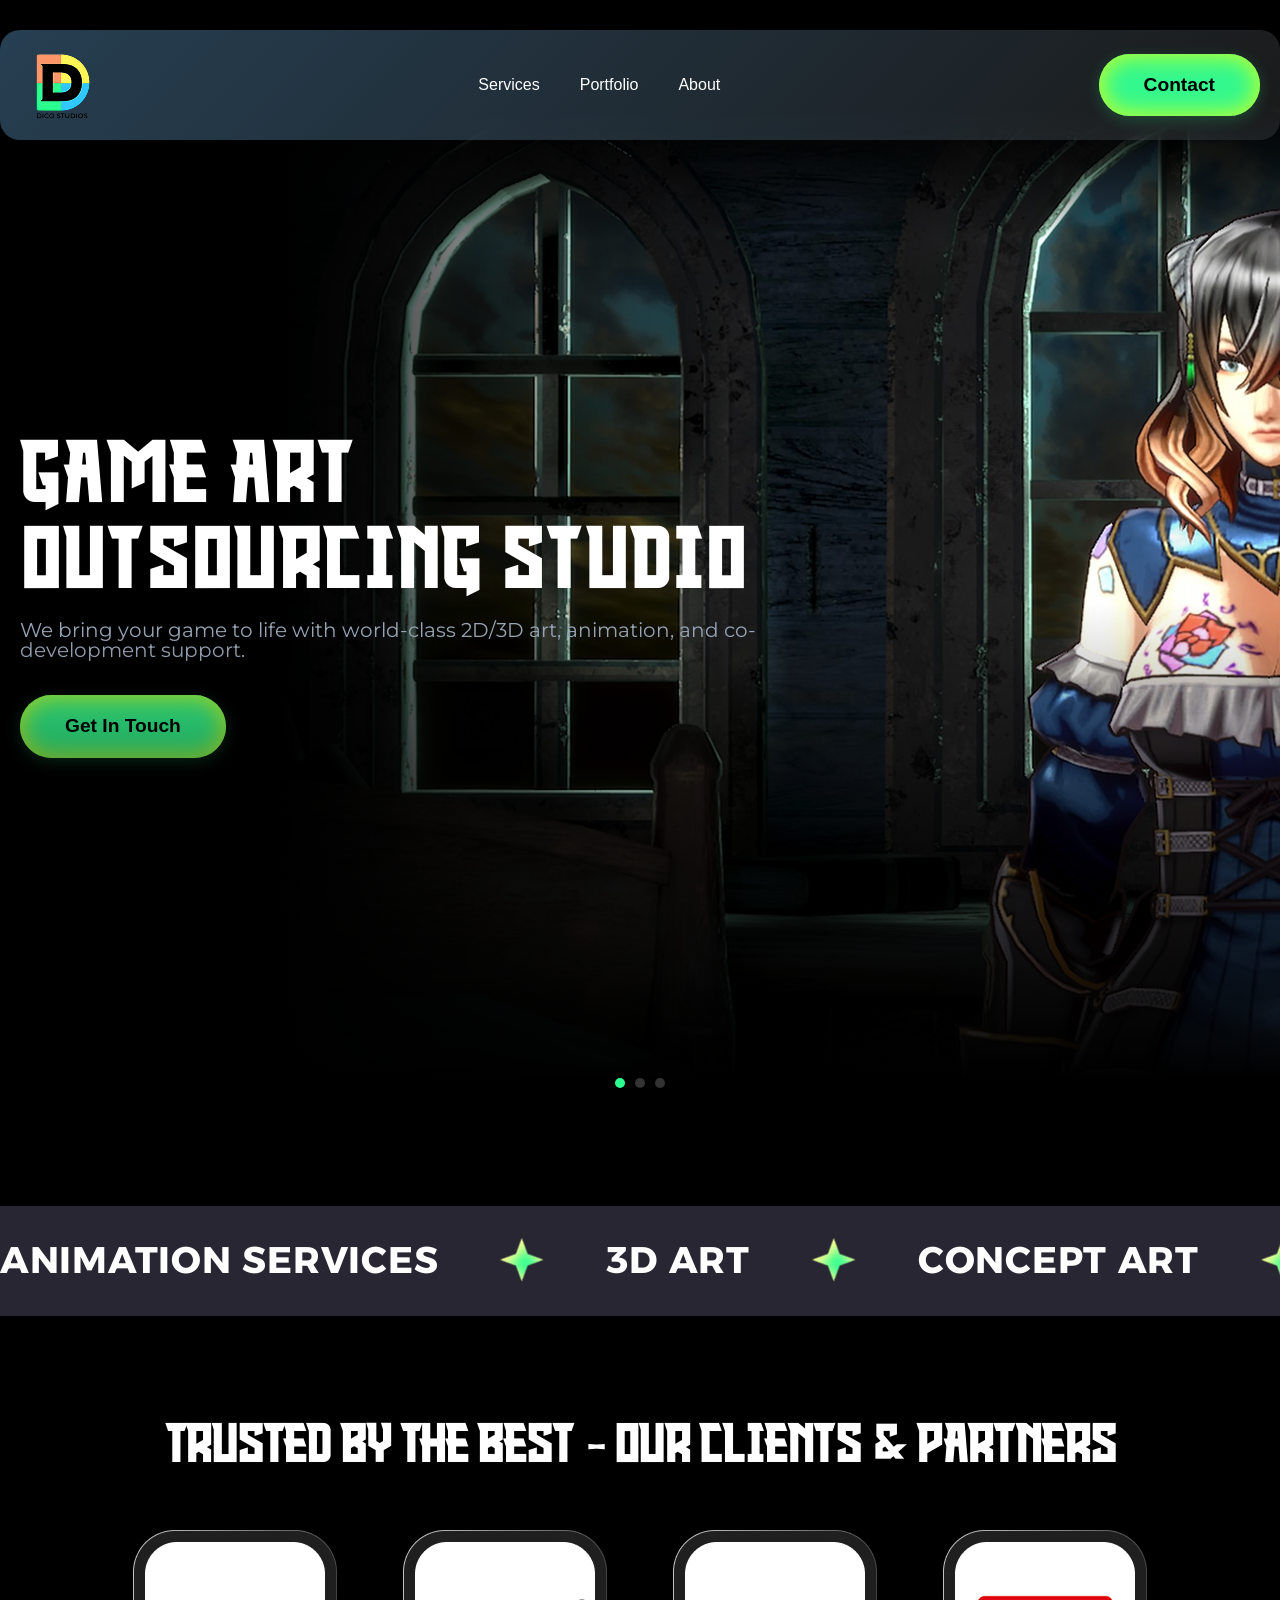
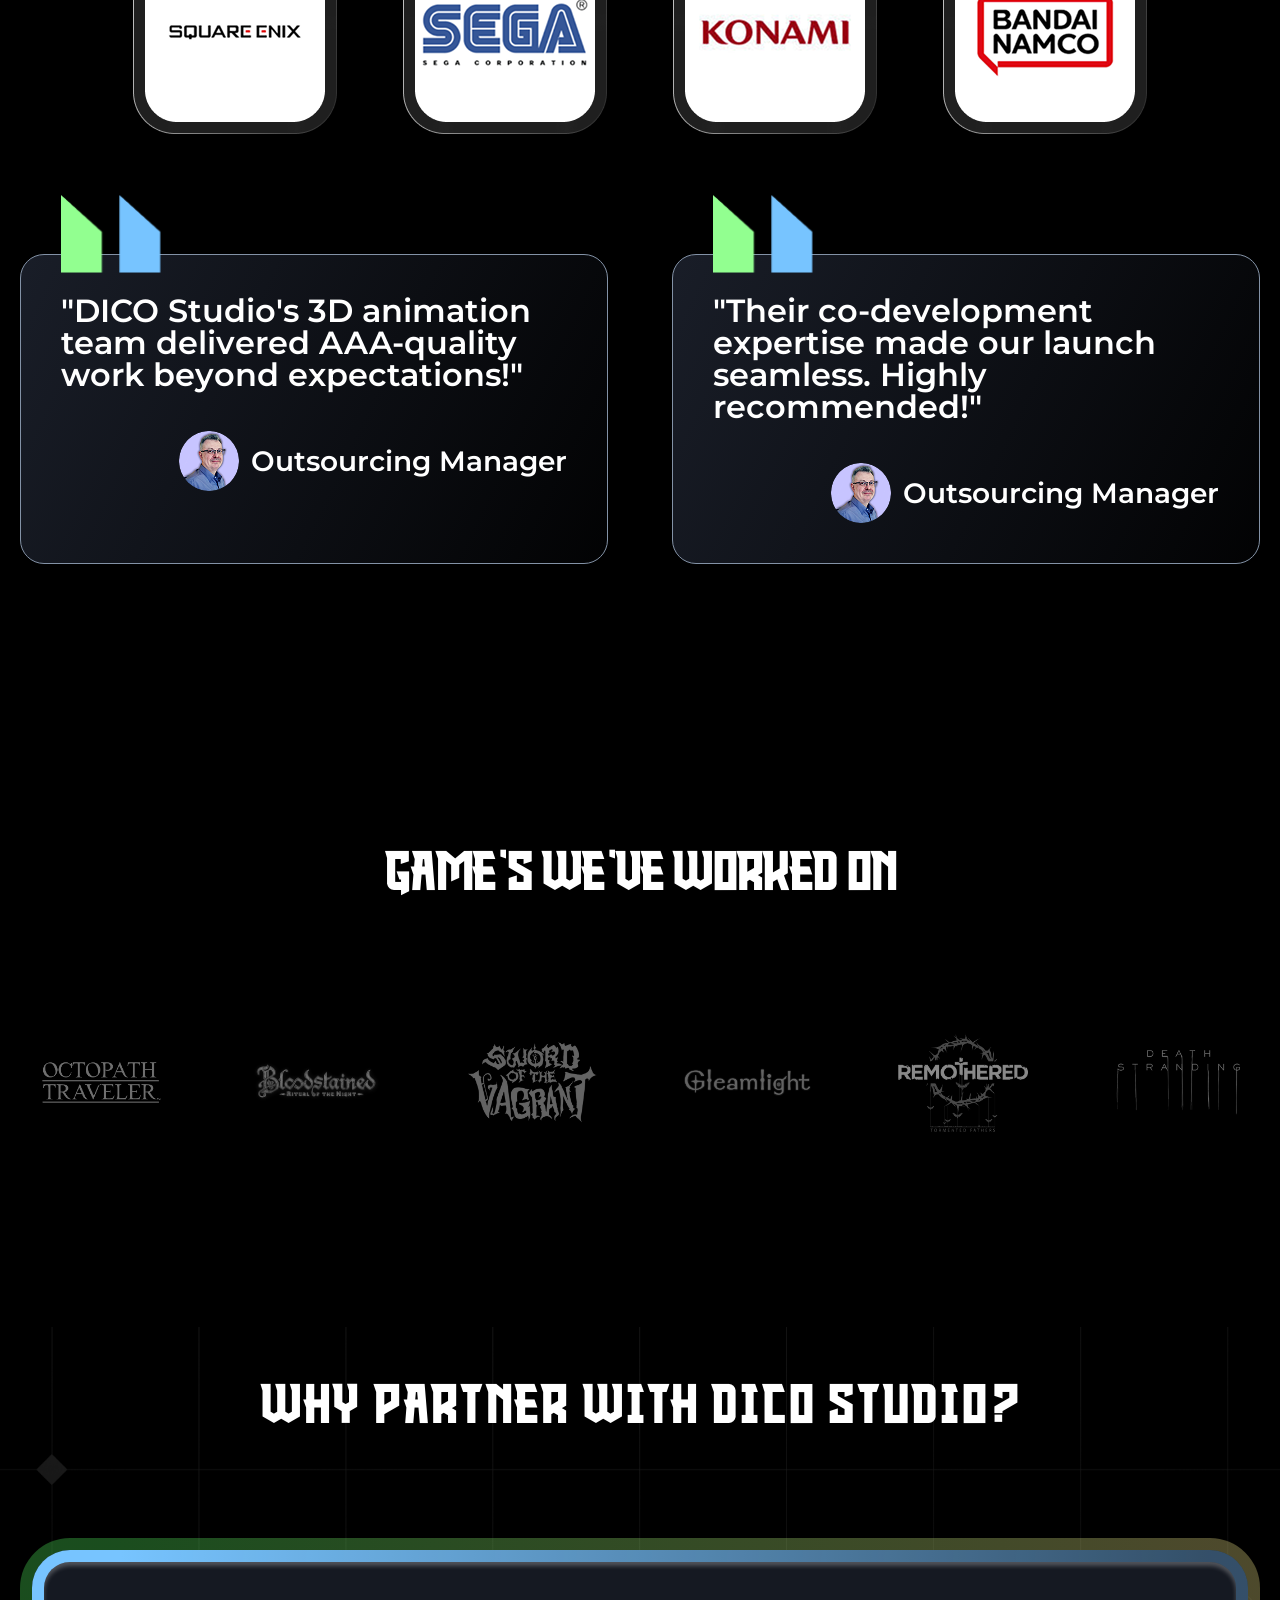
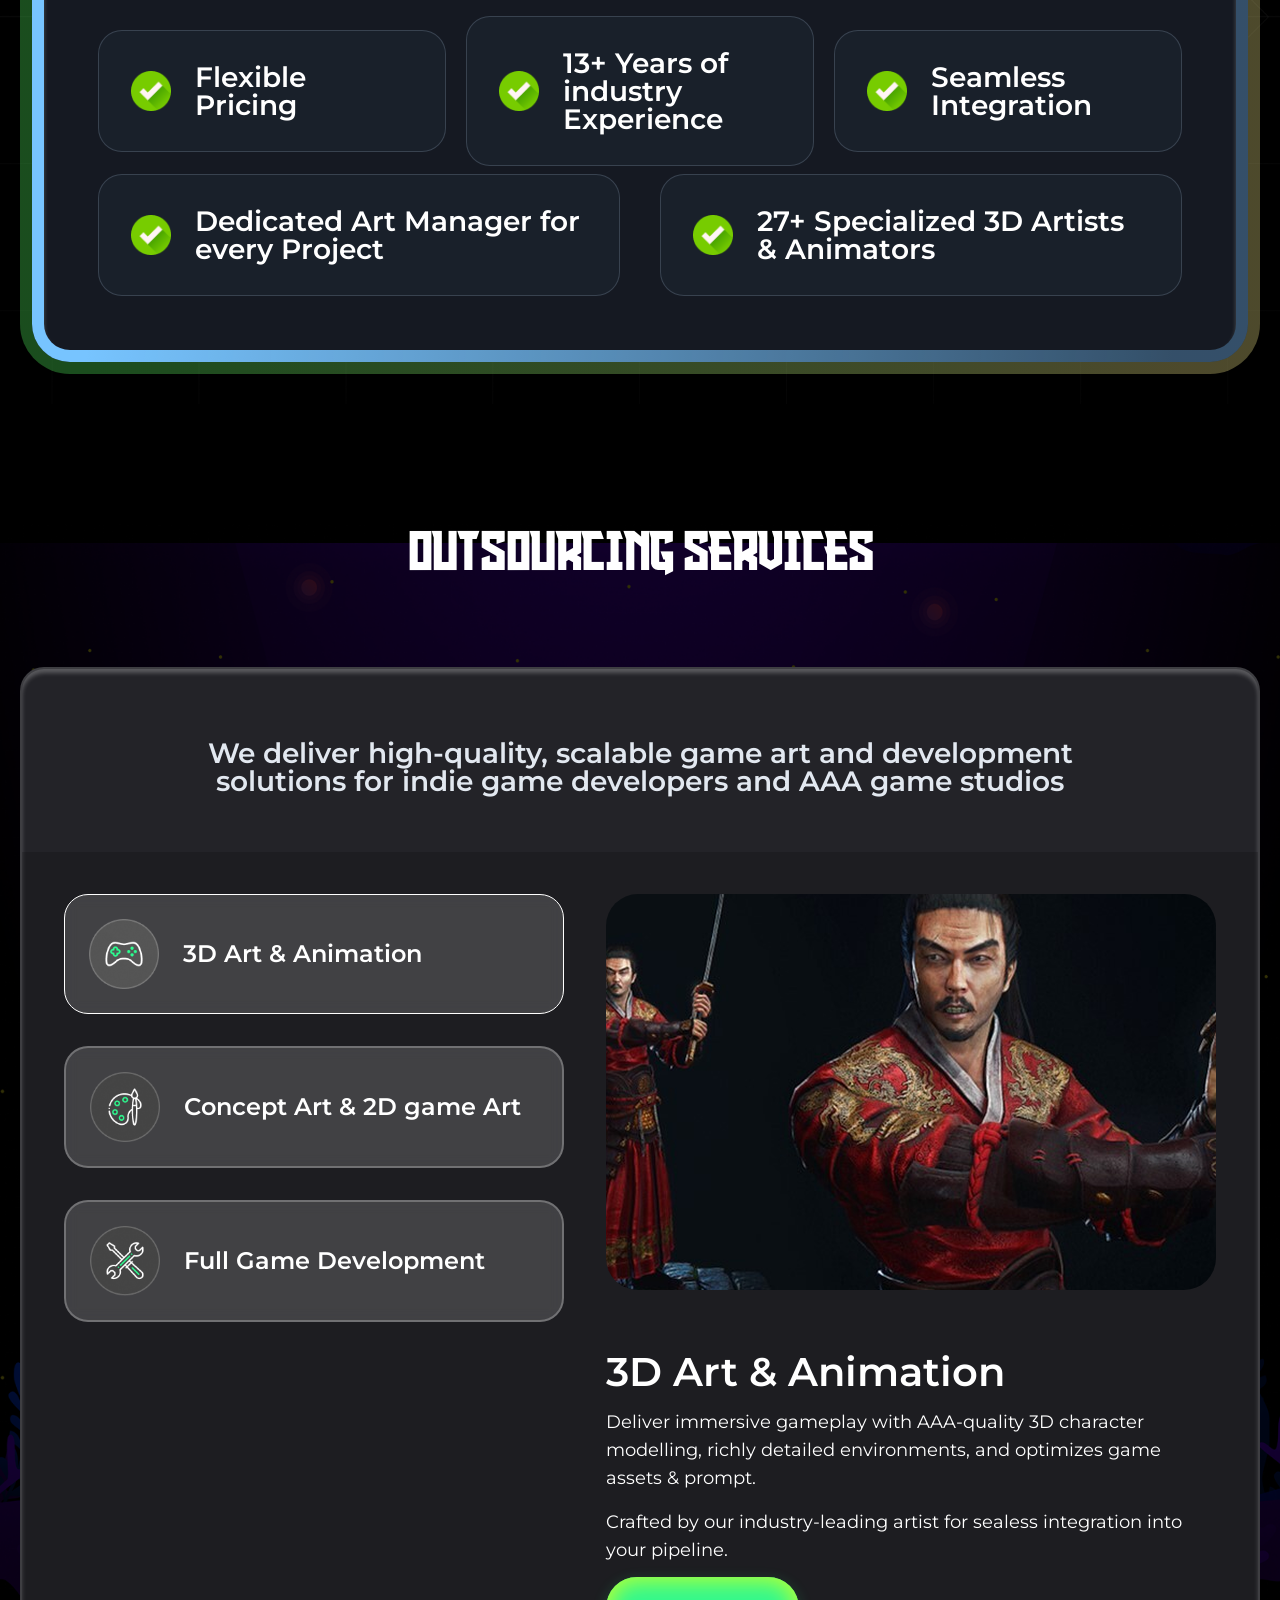
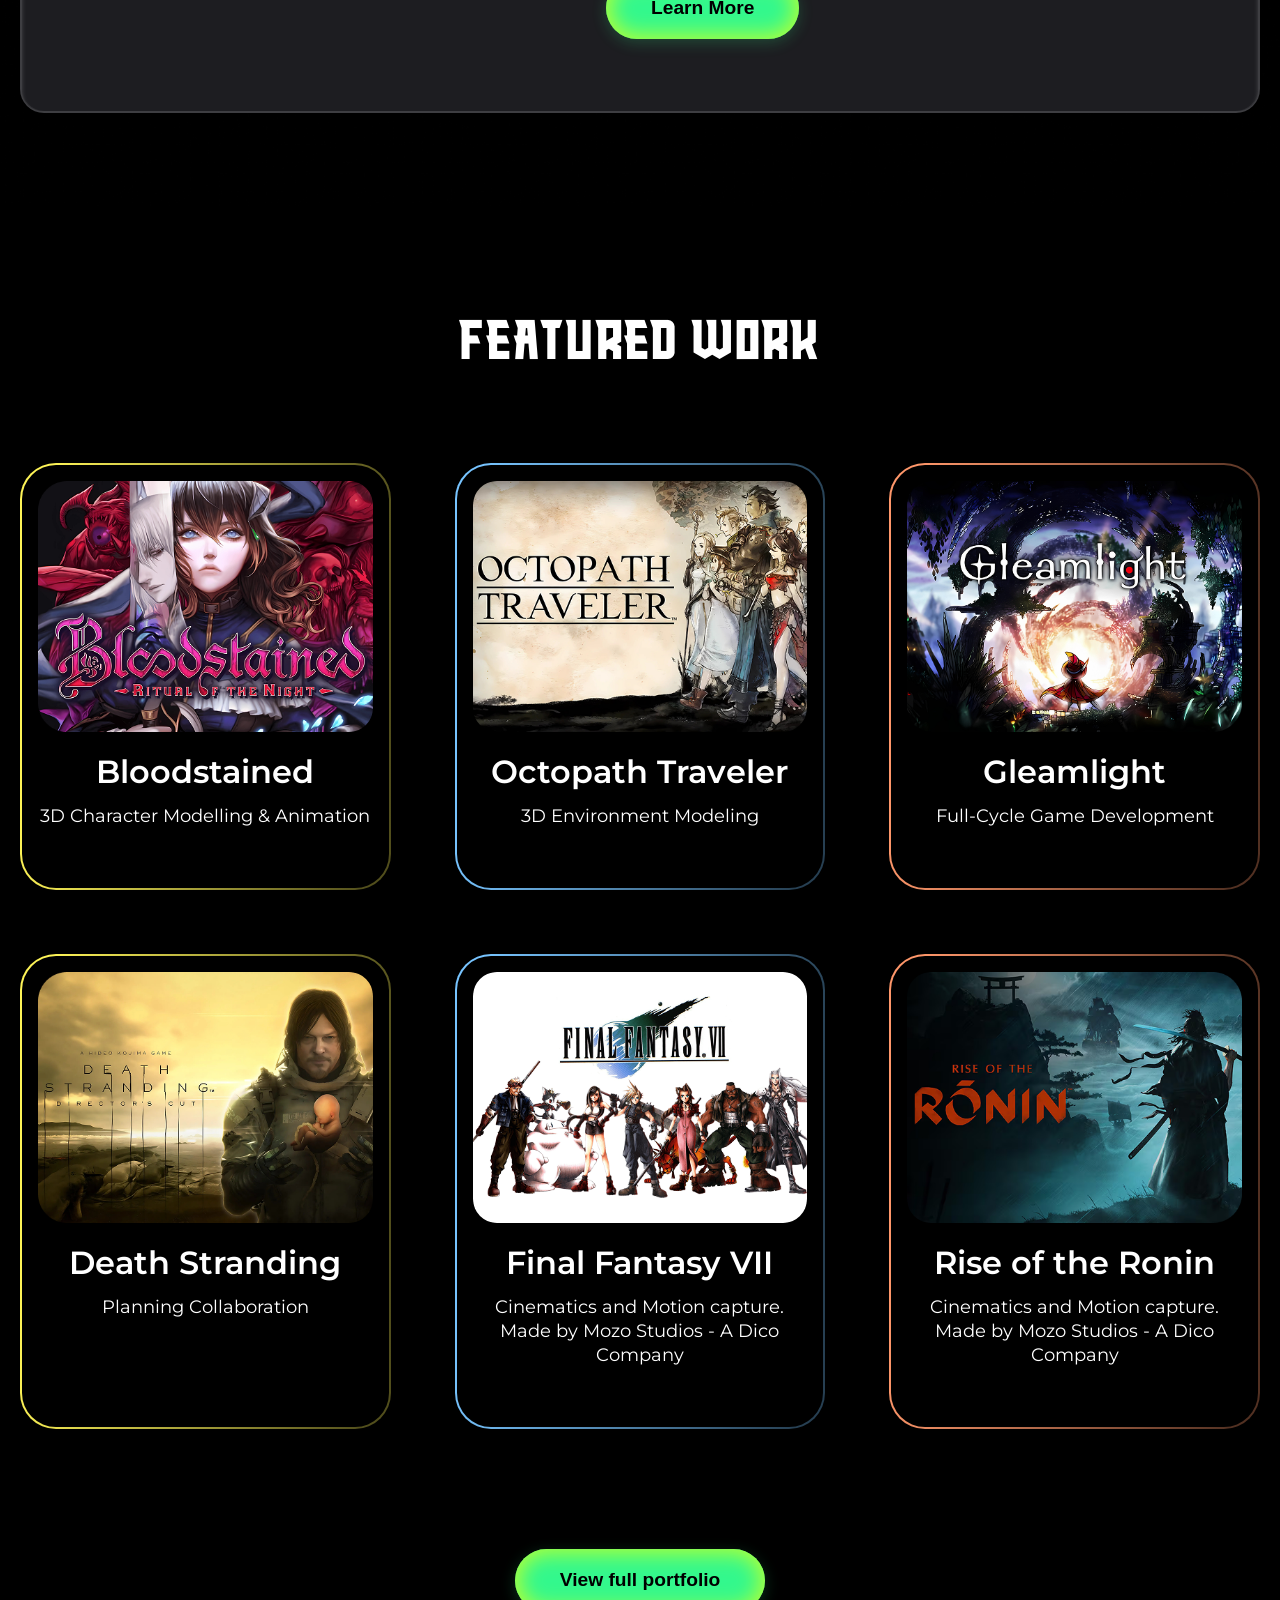
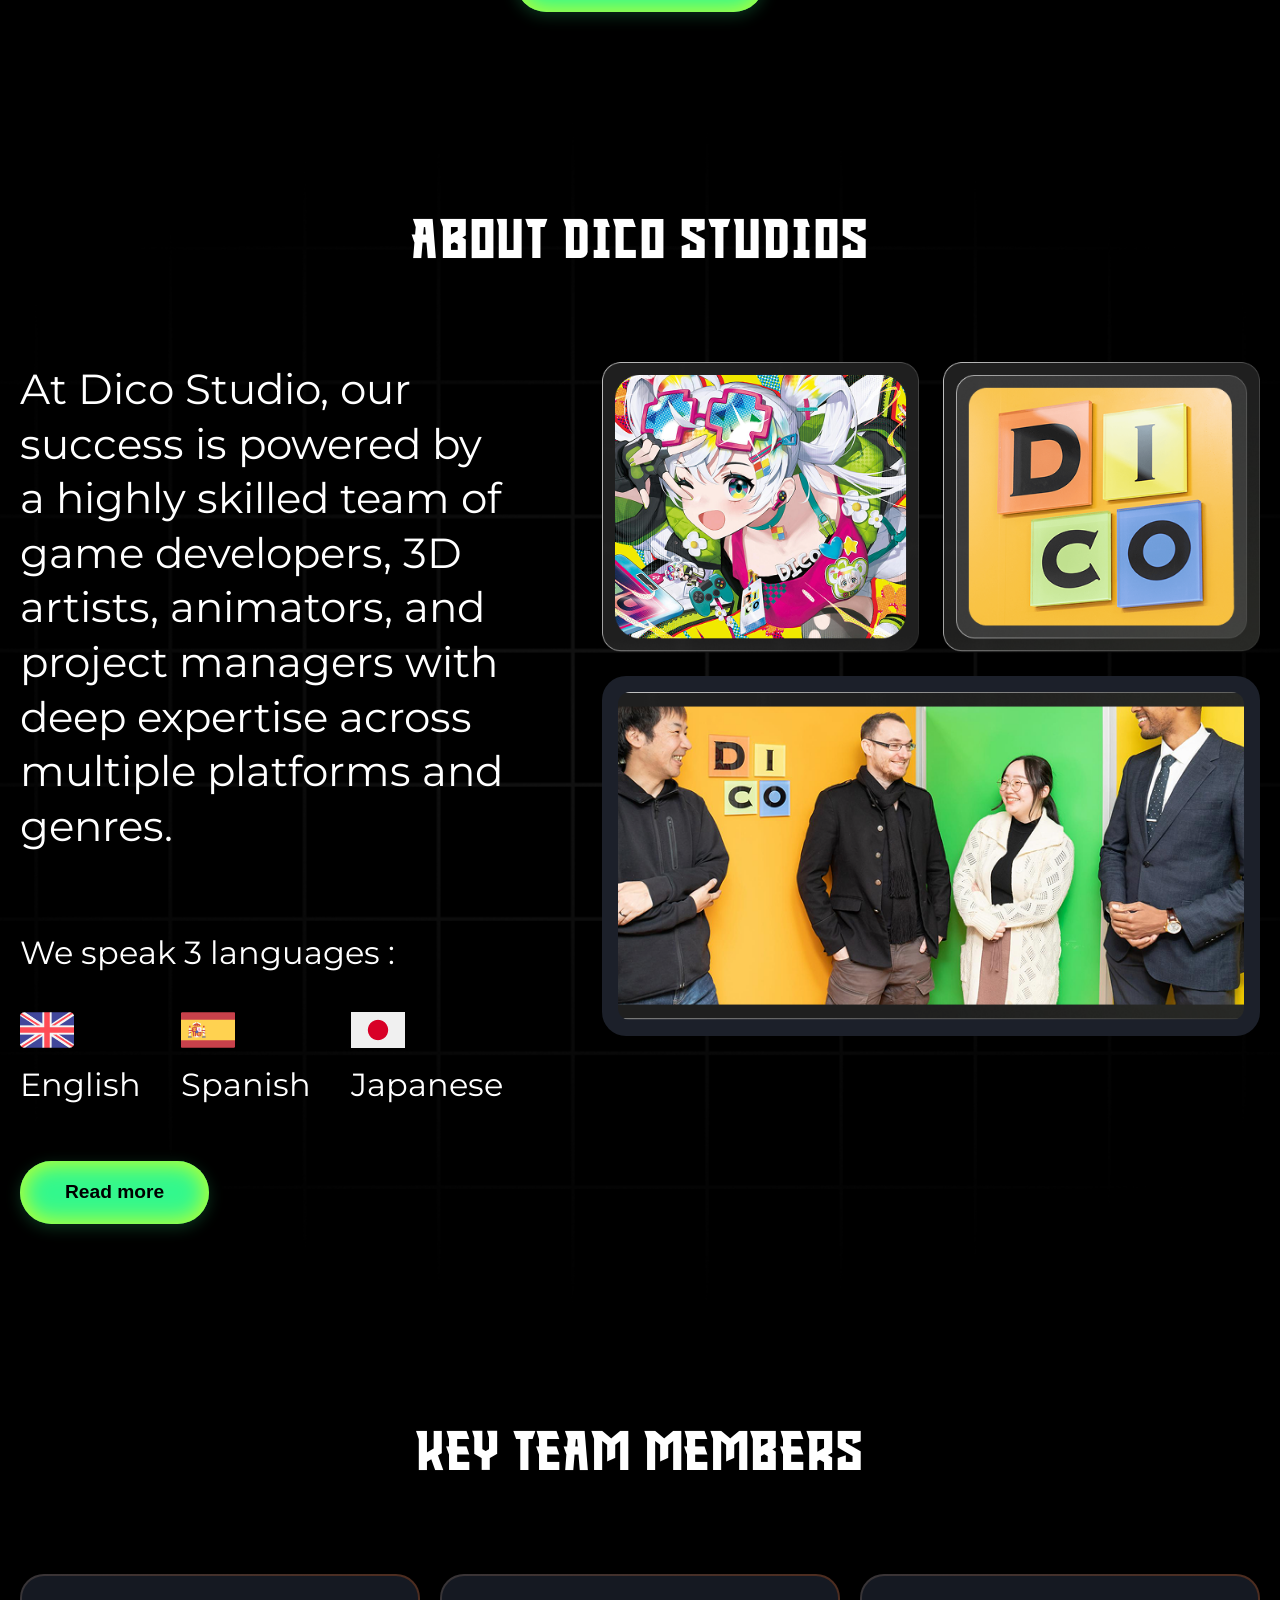
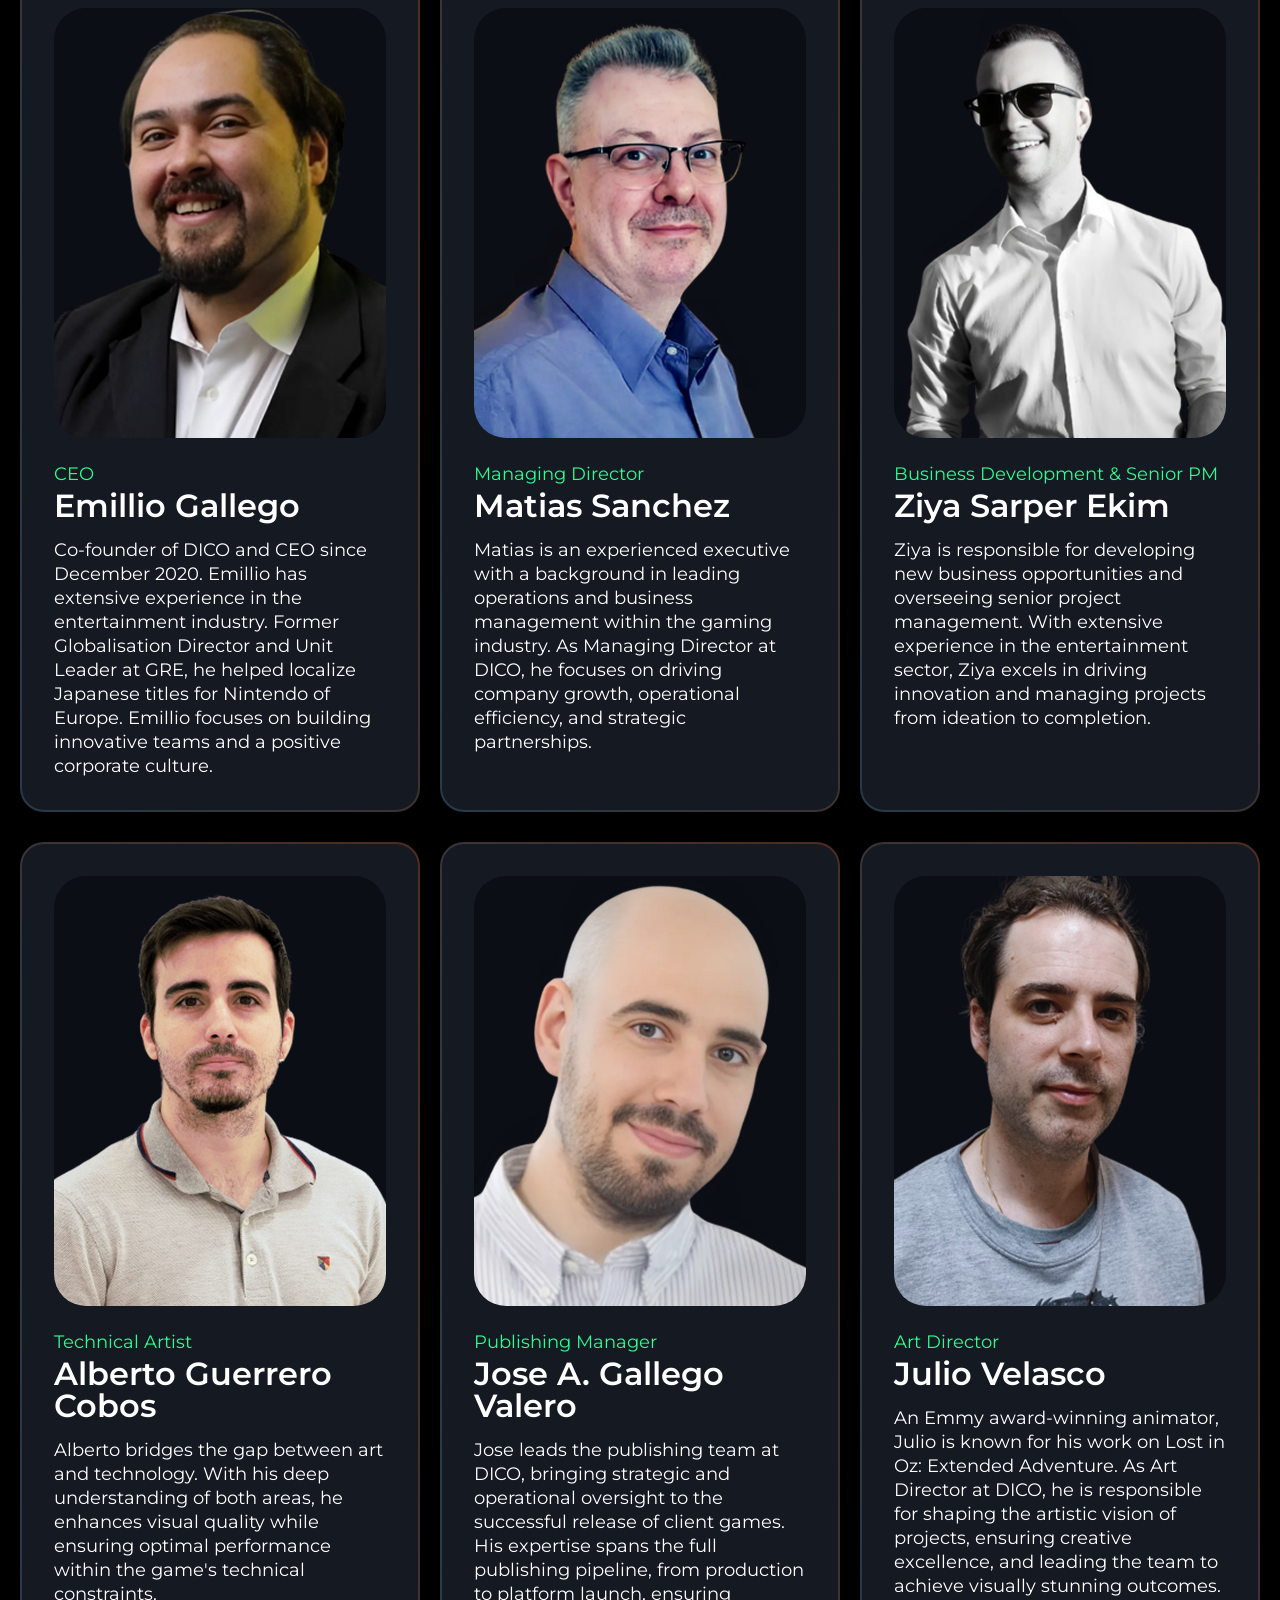
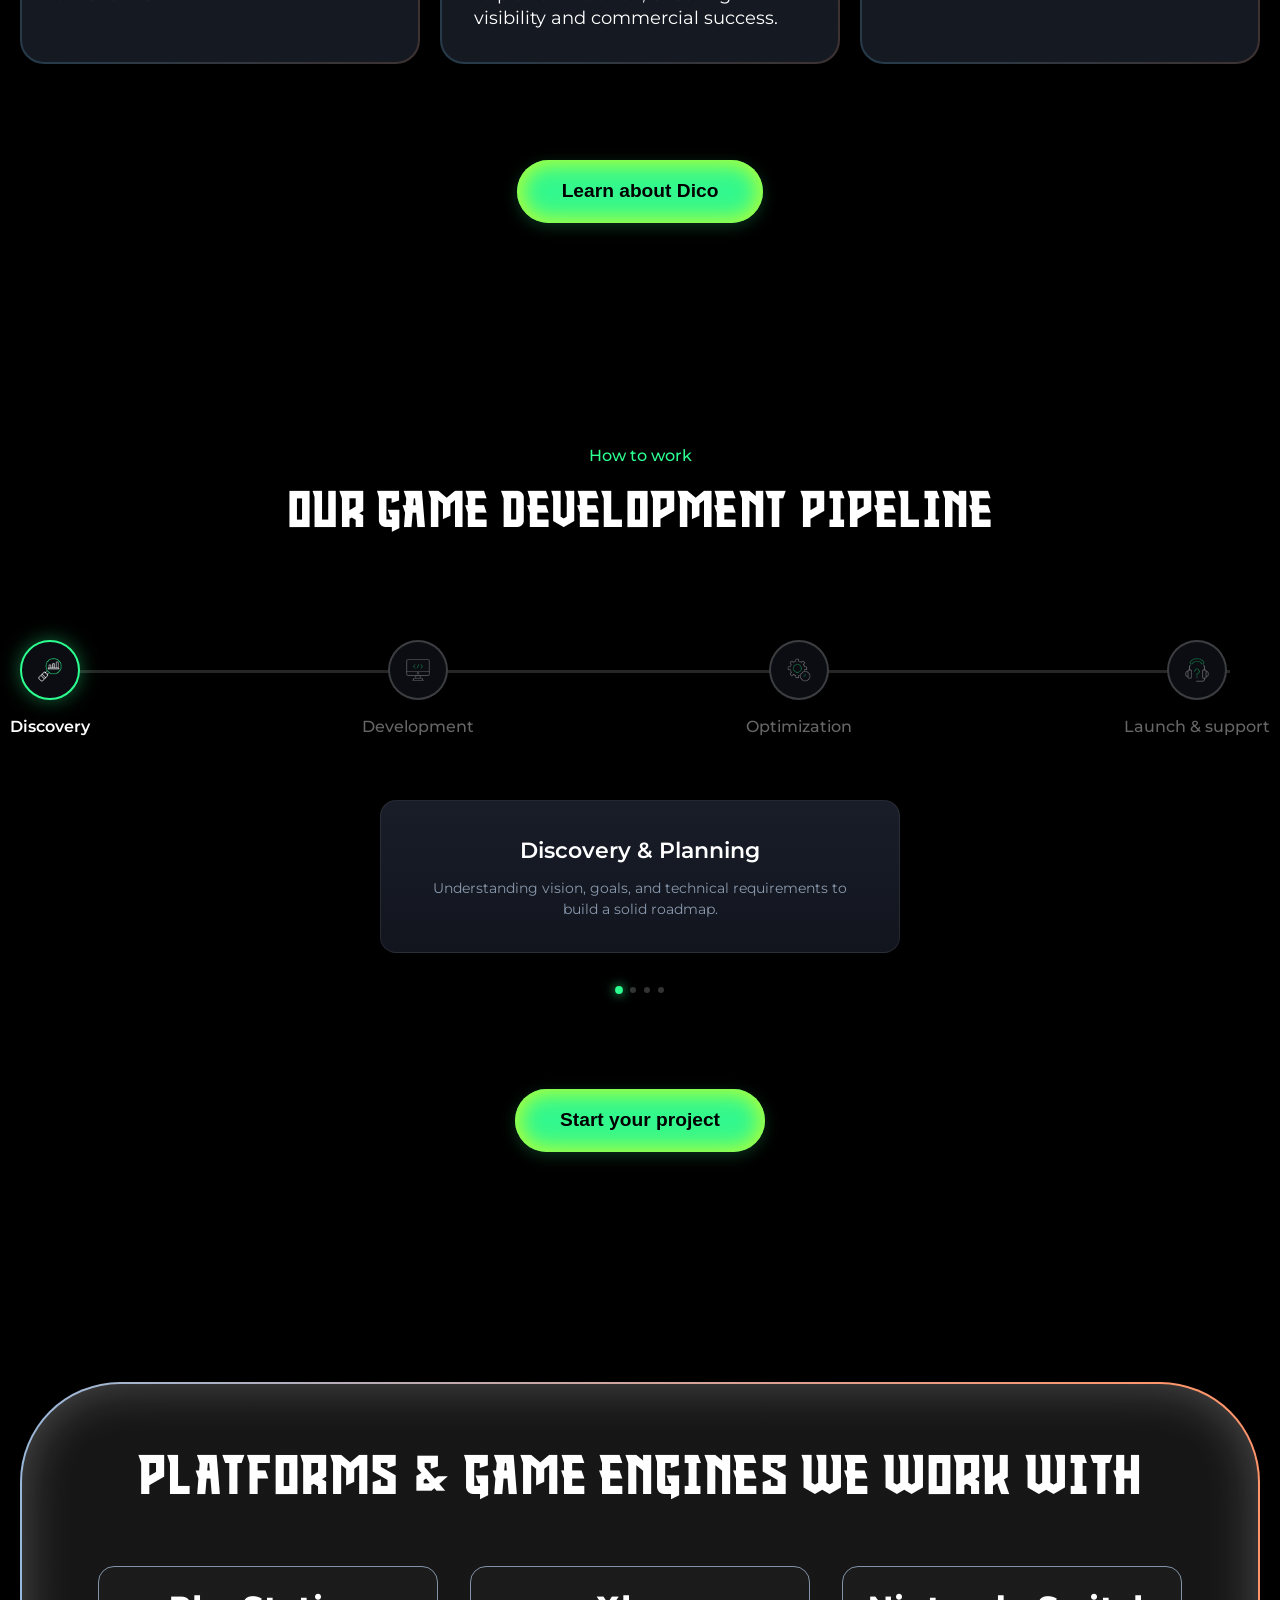
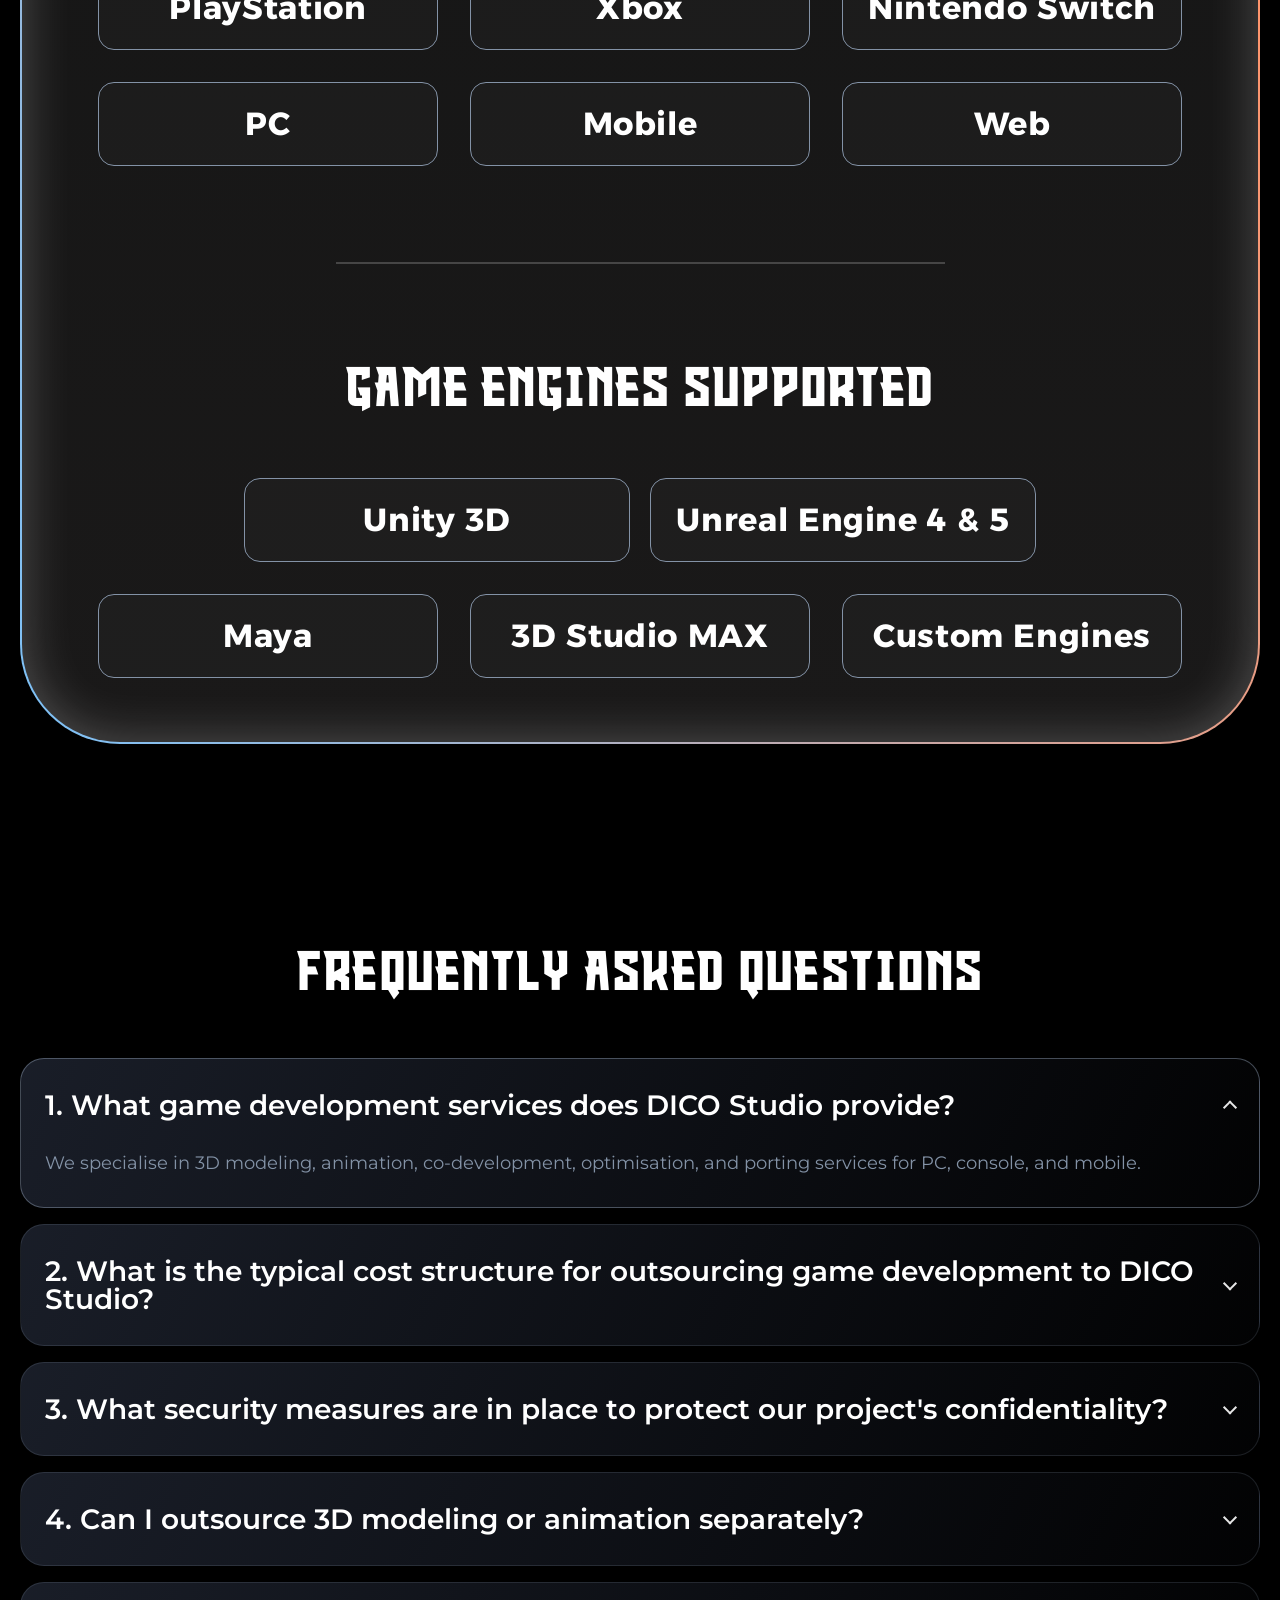
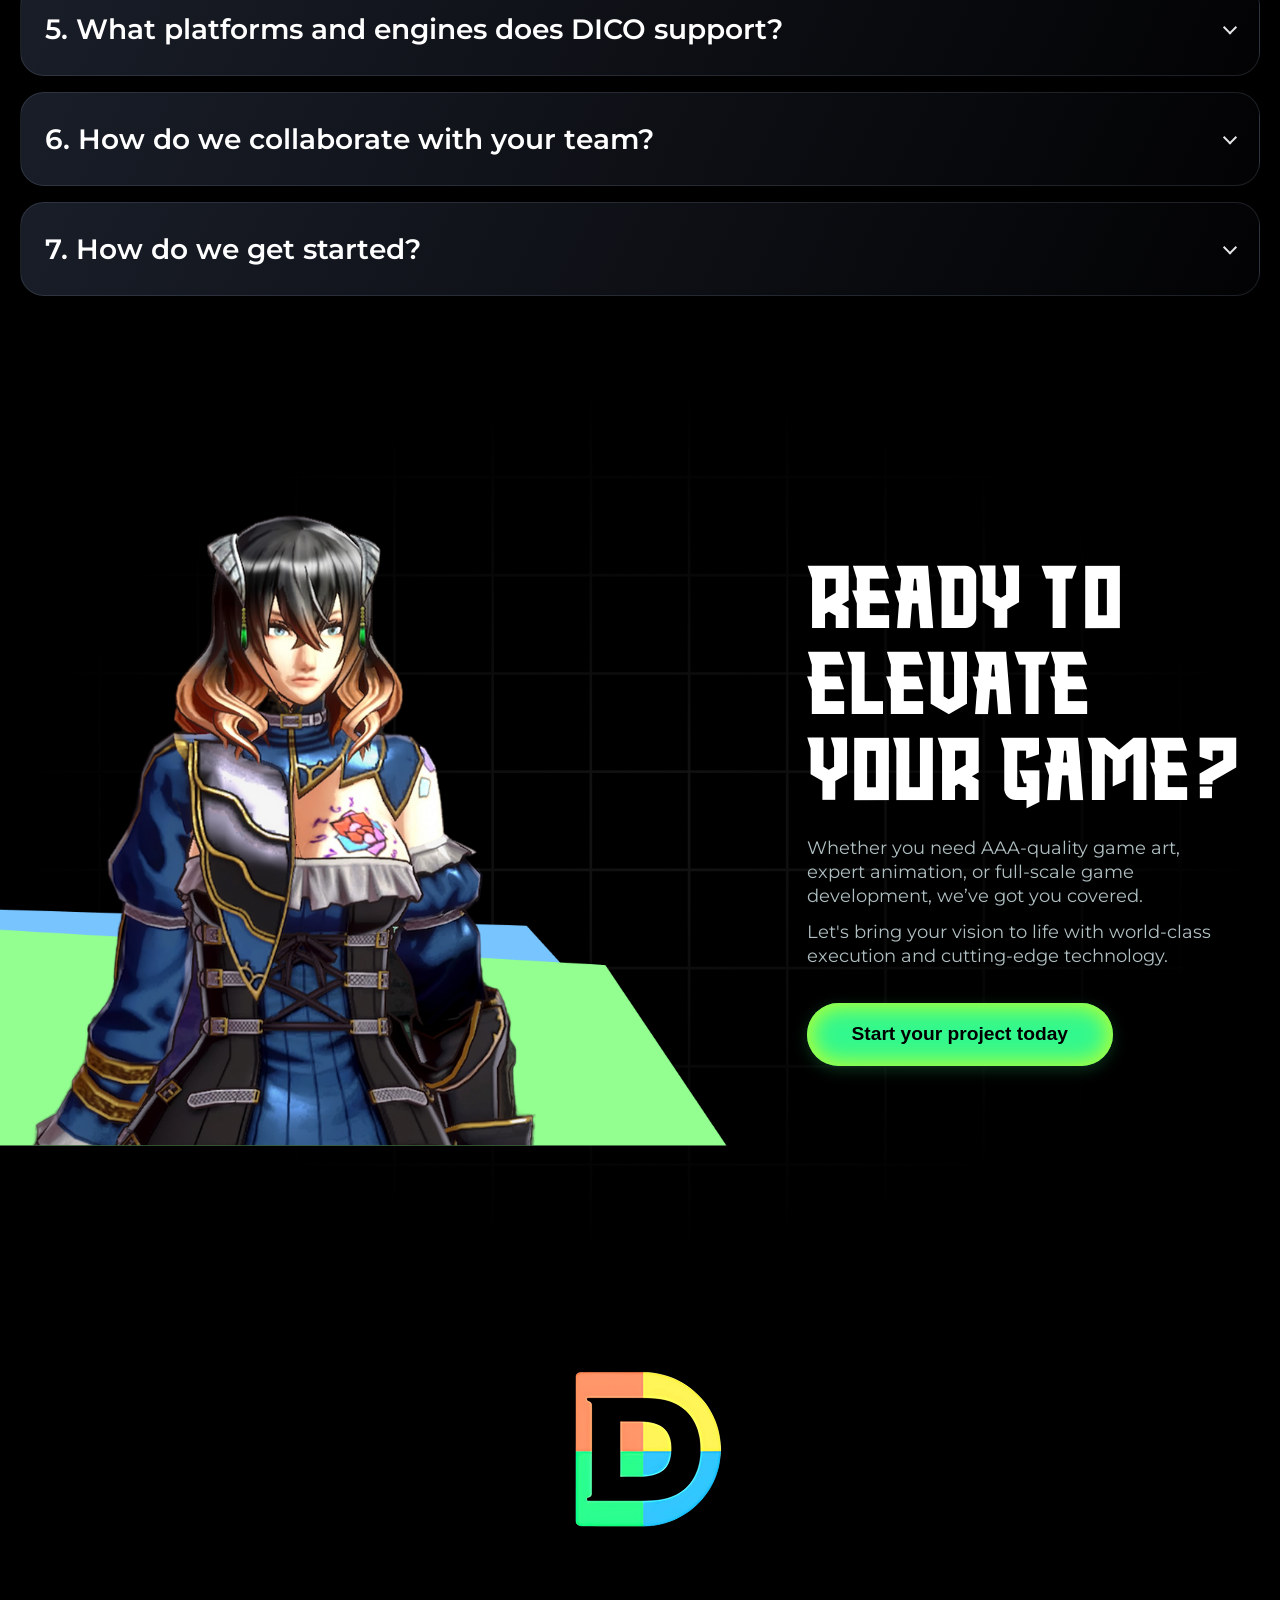
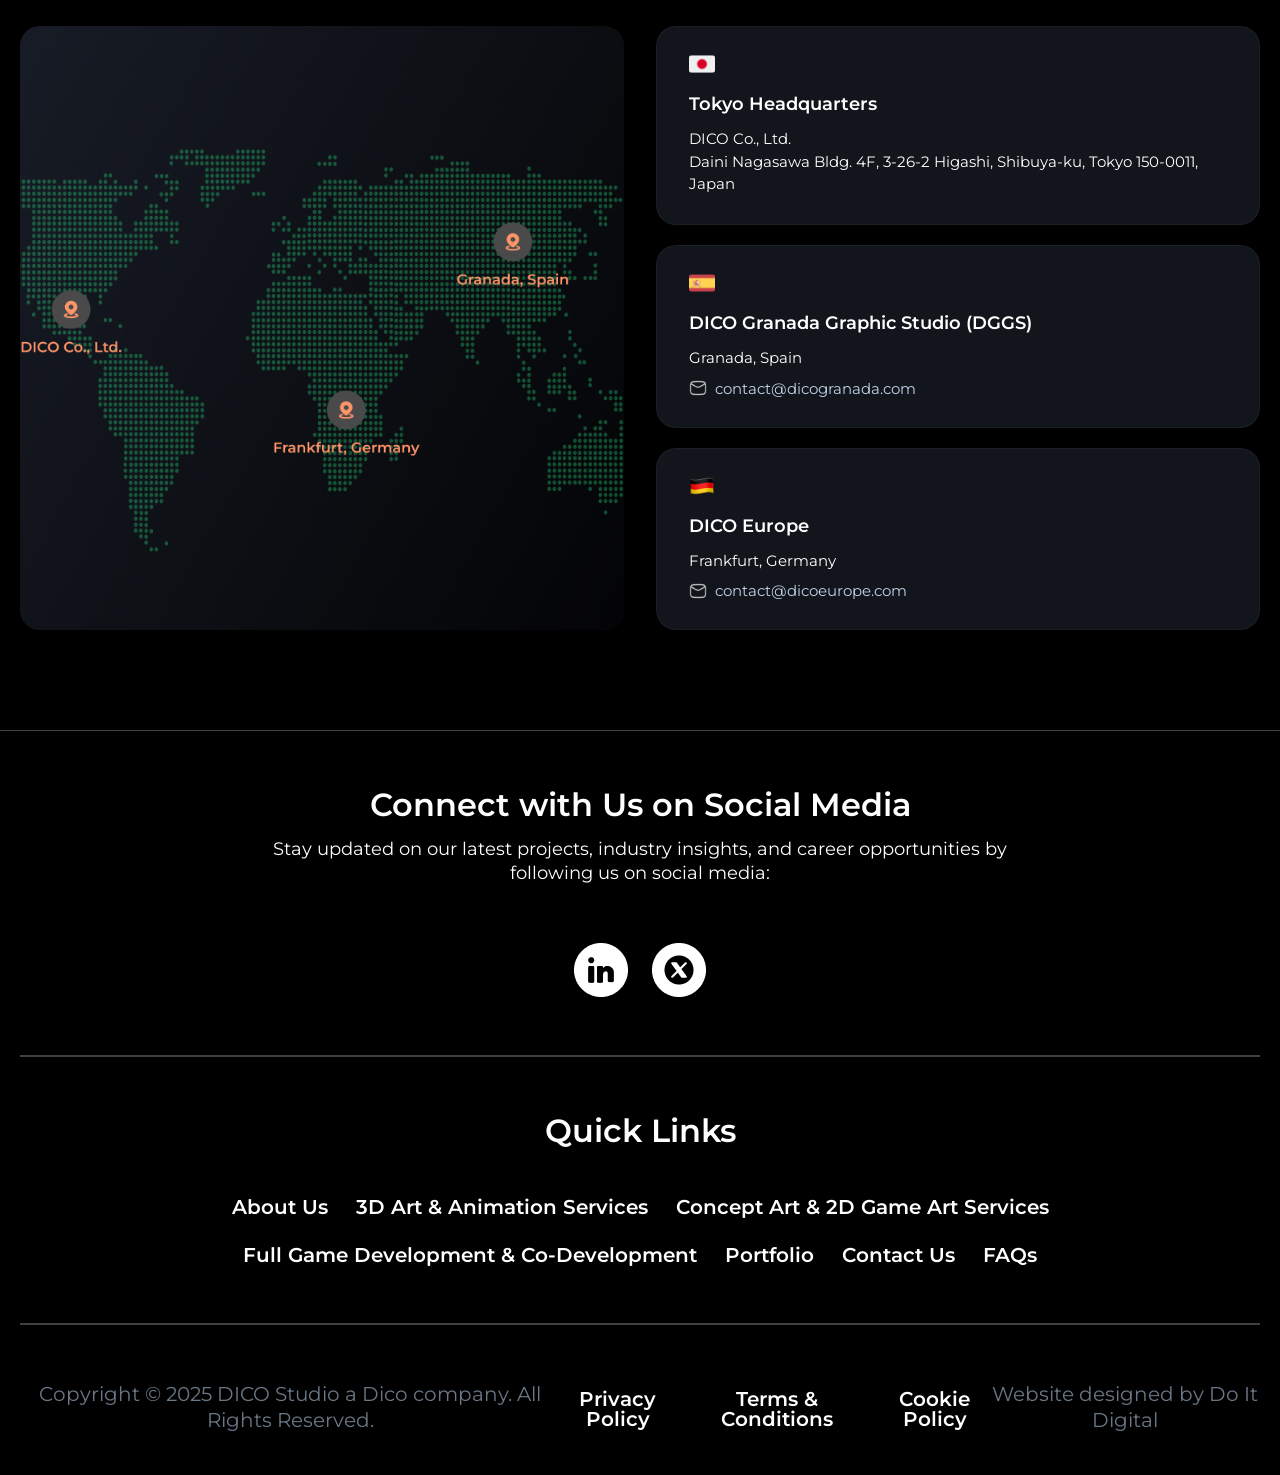
==== commit 718b3af8: "refactor hero section overlays and adjust styles for improved layout" ====
--- a/index.html
+++ b/index.html
@@ -38,7 +38,9 @@
 
         <section class="hero-section">
 
-            <div class="hero-shadow-overlay"></div>
+            <div class="hero-shadow-overlay-top"></div>
+            <div class="hero-shadow-overlay-left"></div>
+            <div class="hero-shadow-overlay-bottom"></div>
 
             <div class="hero-container">
 
@@ -49,9 +51,7 @@
                     <a href="#" class="gradient-btn">Get In Touch</a>
                 </div>
 
-
-            </div>
-
+            </div>
 
             <div class="slider-dots">
                 <span class="dot active"></span>
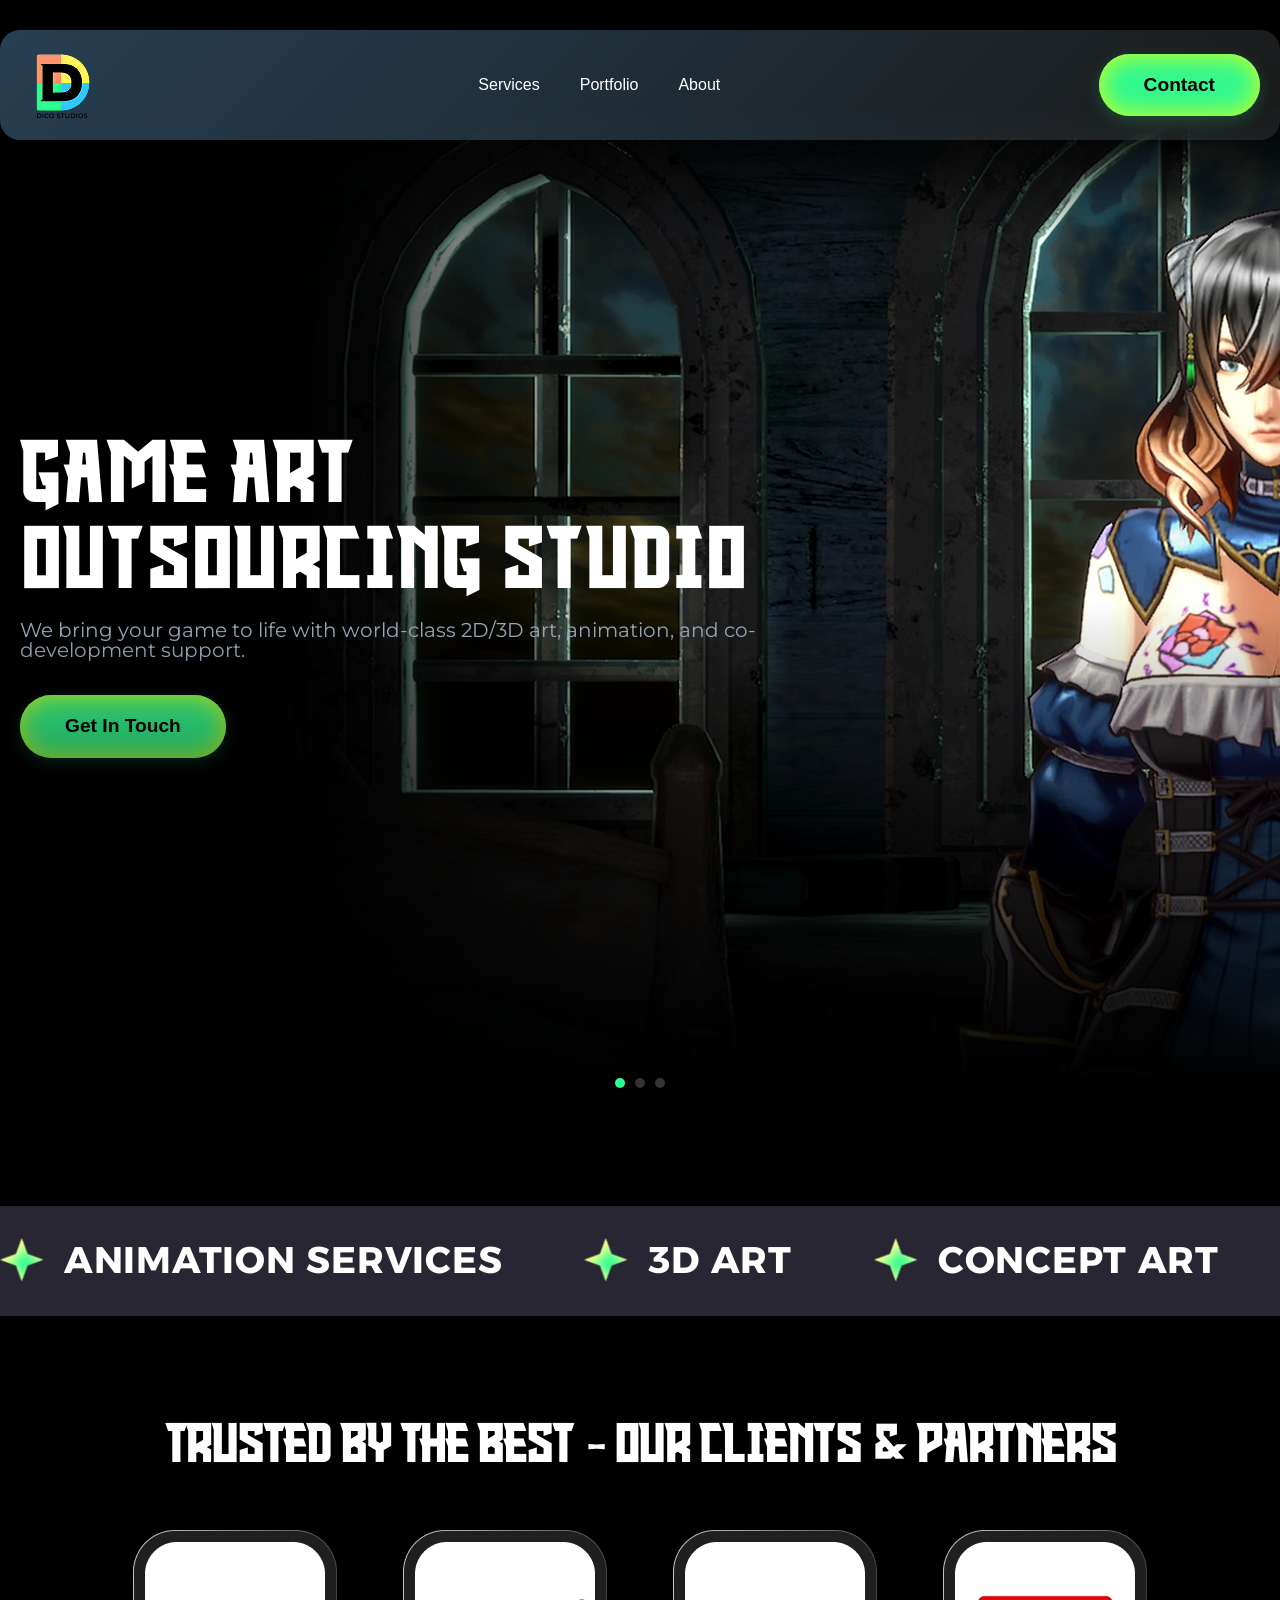
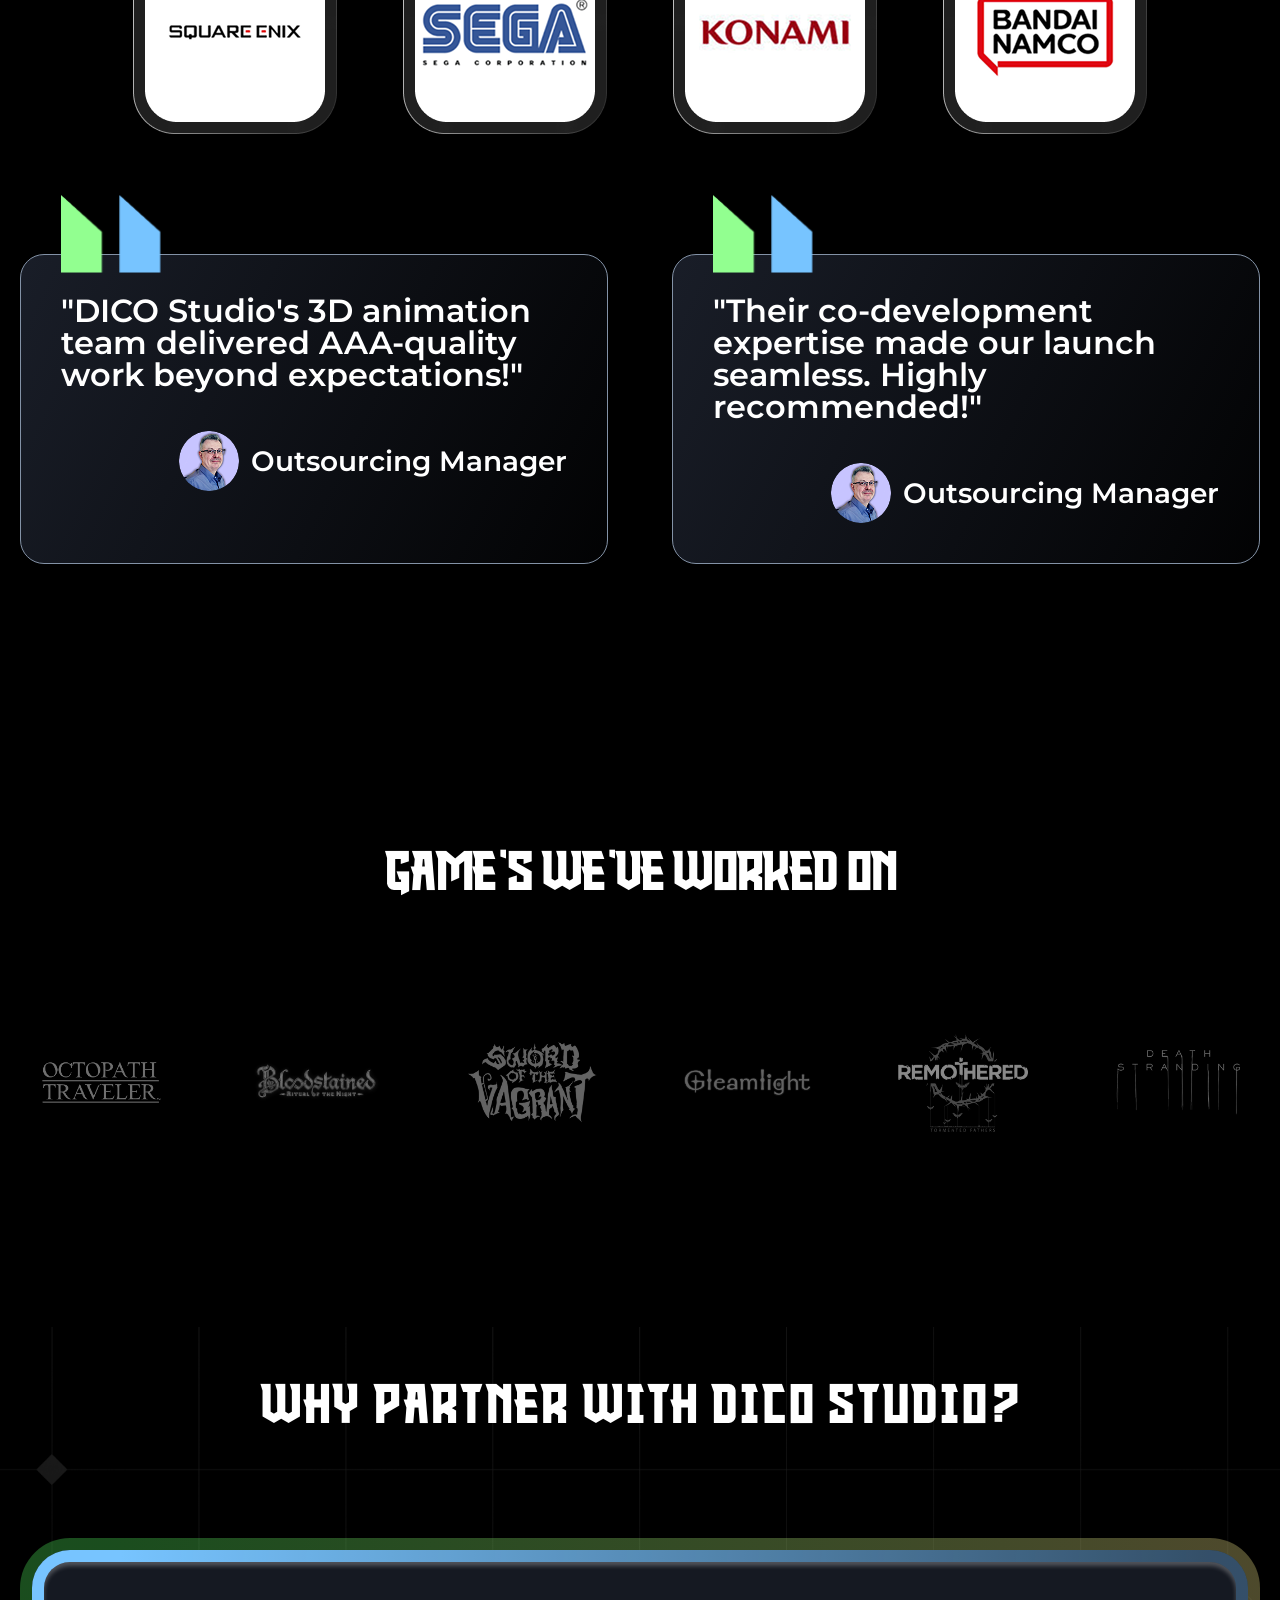
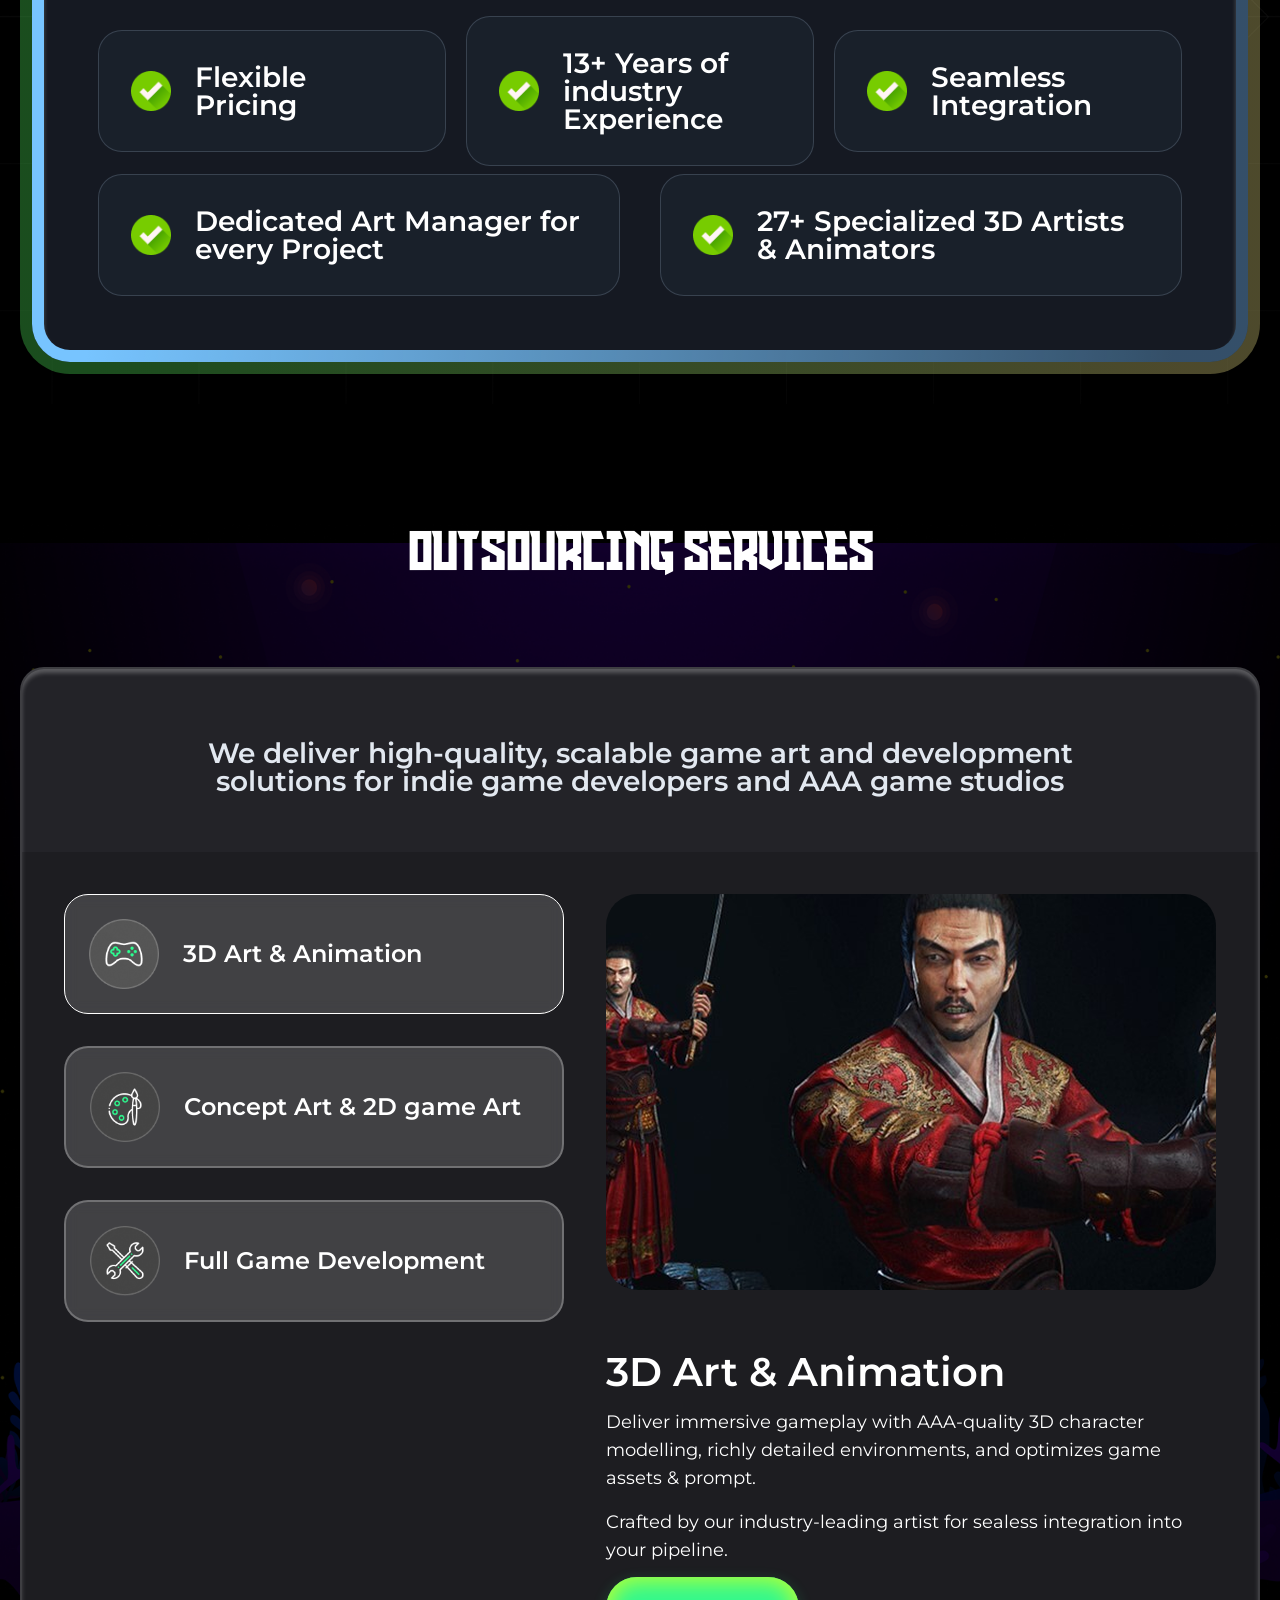
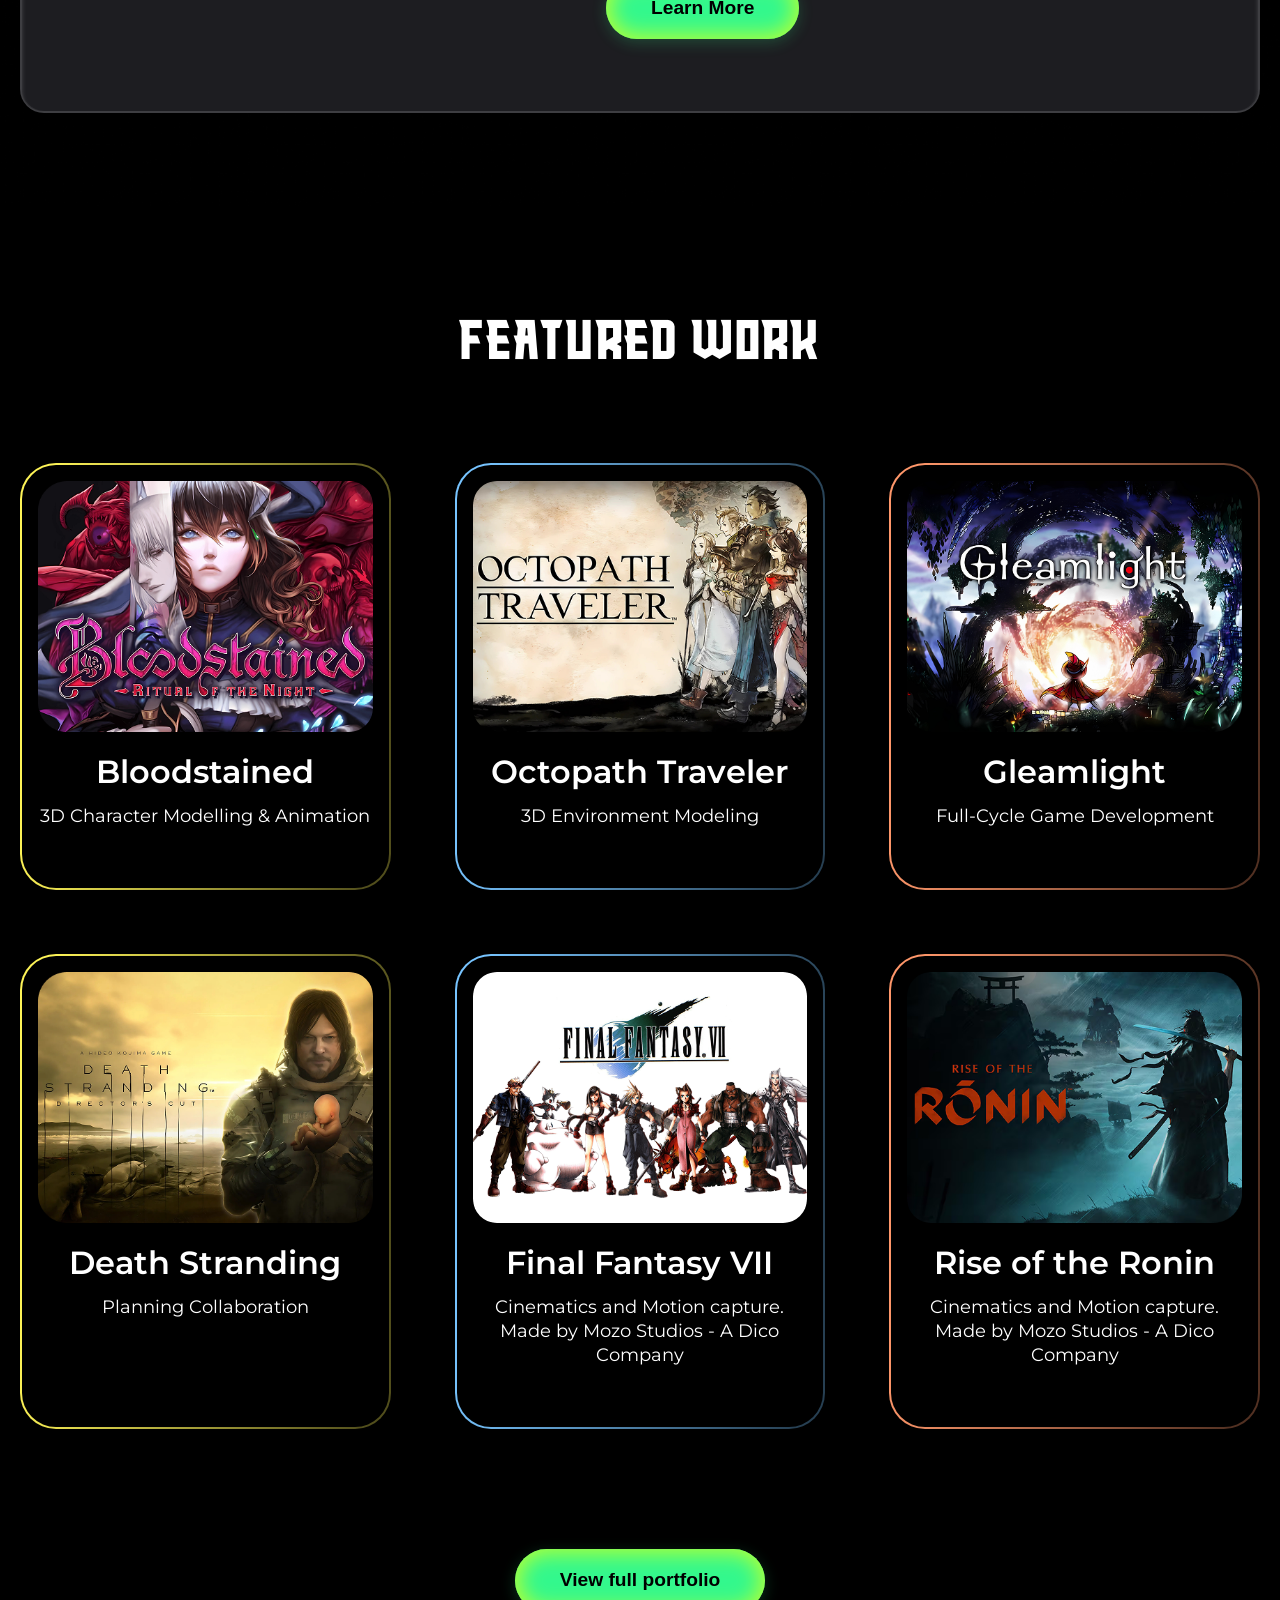
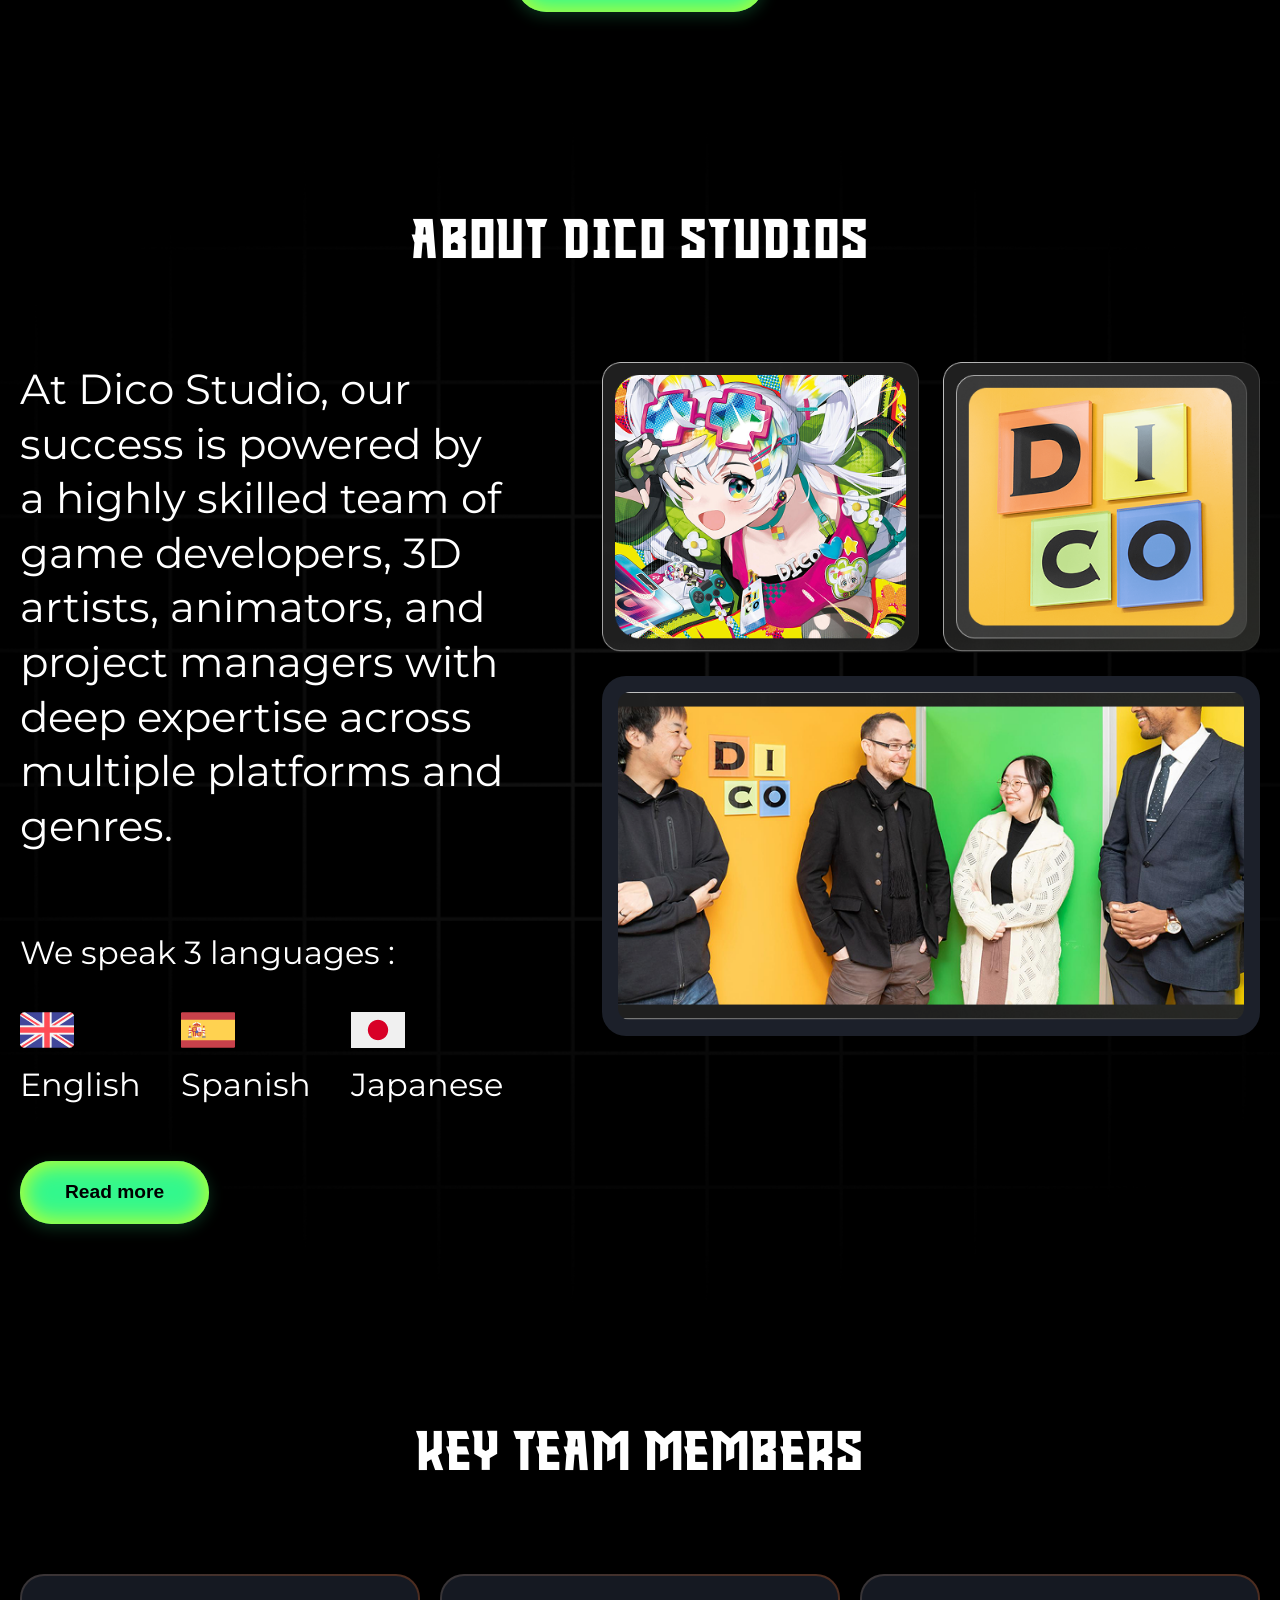
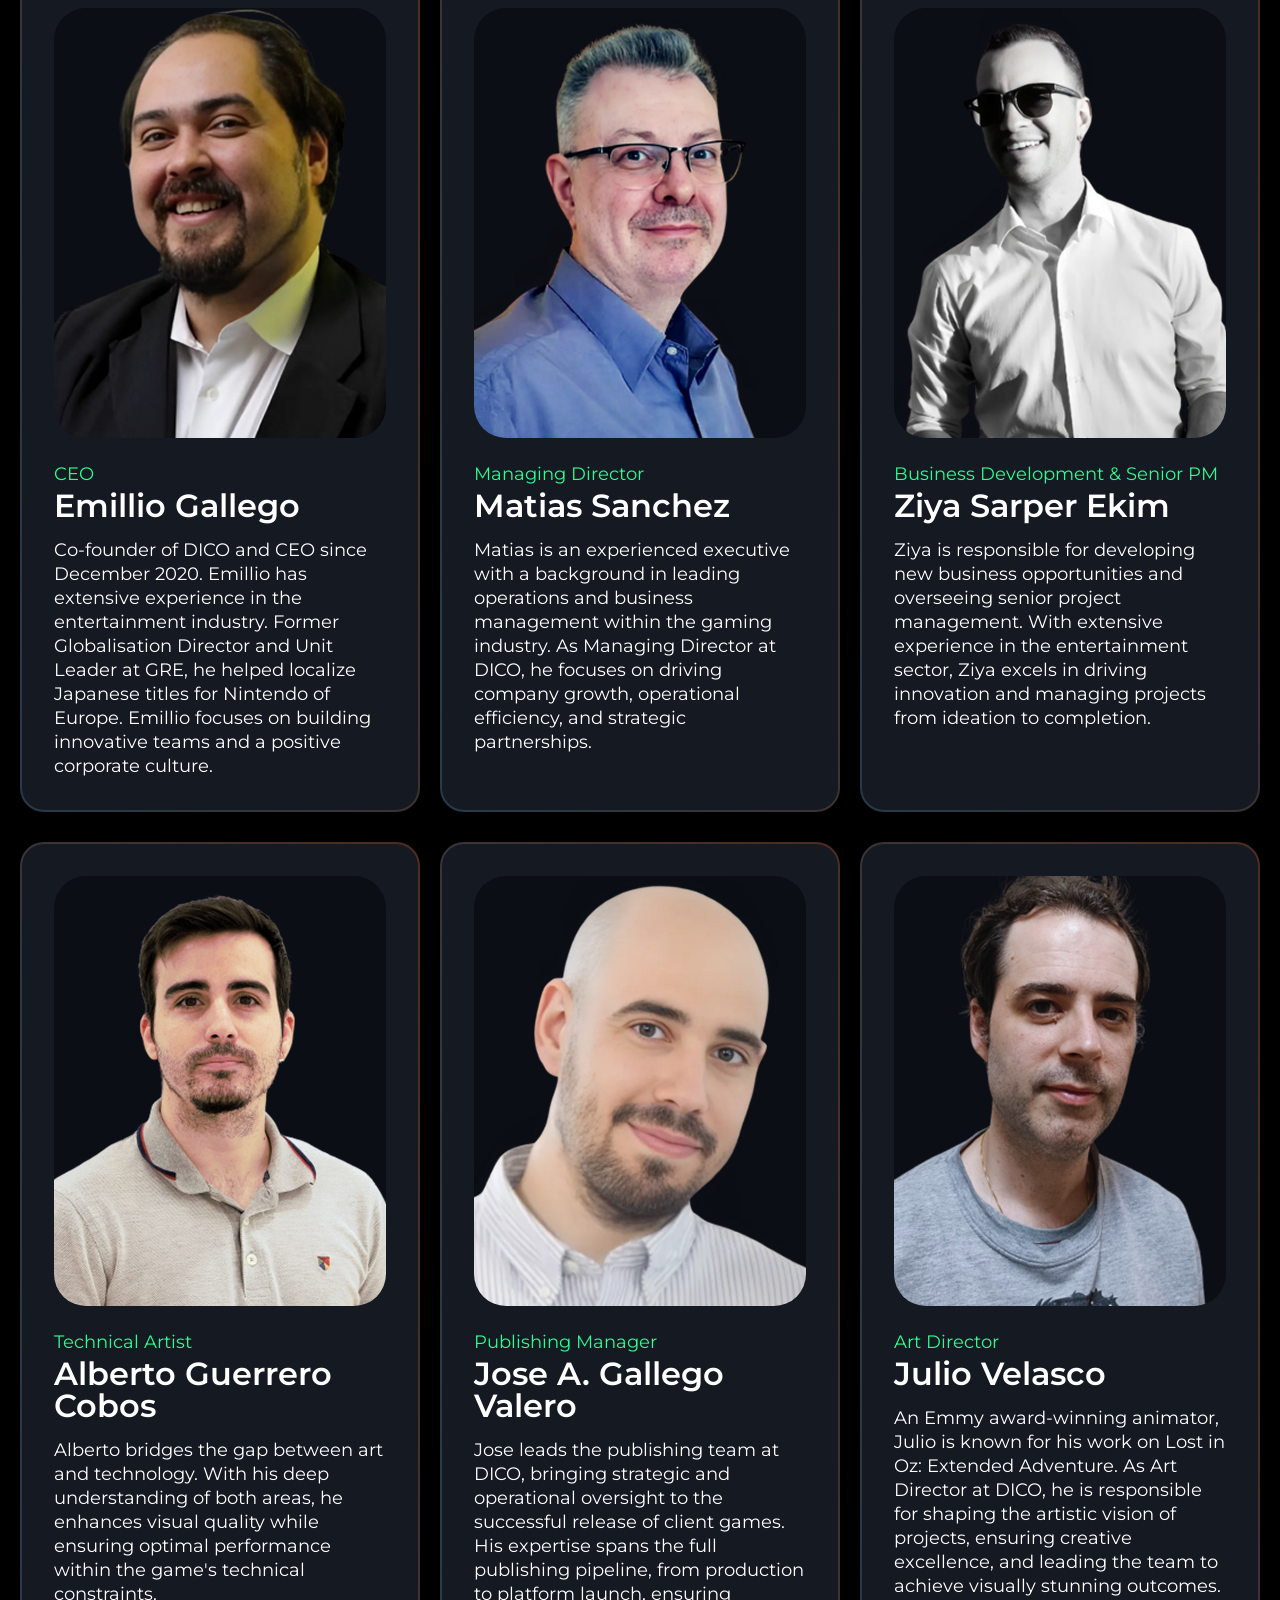
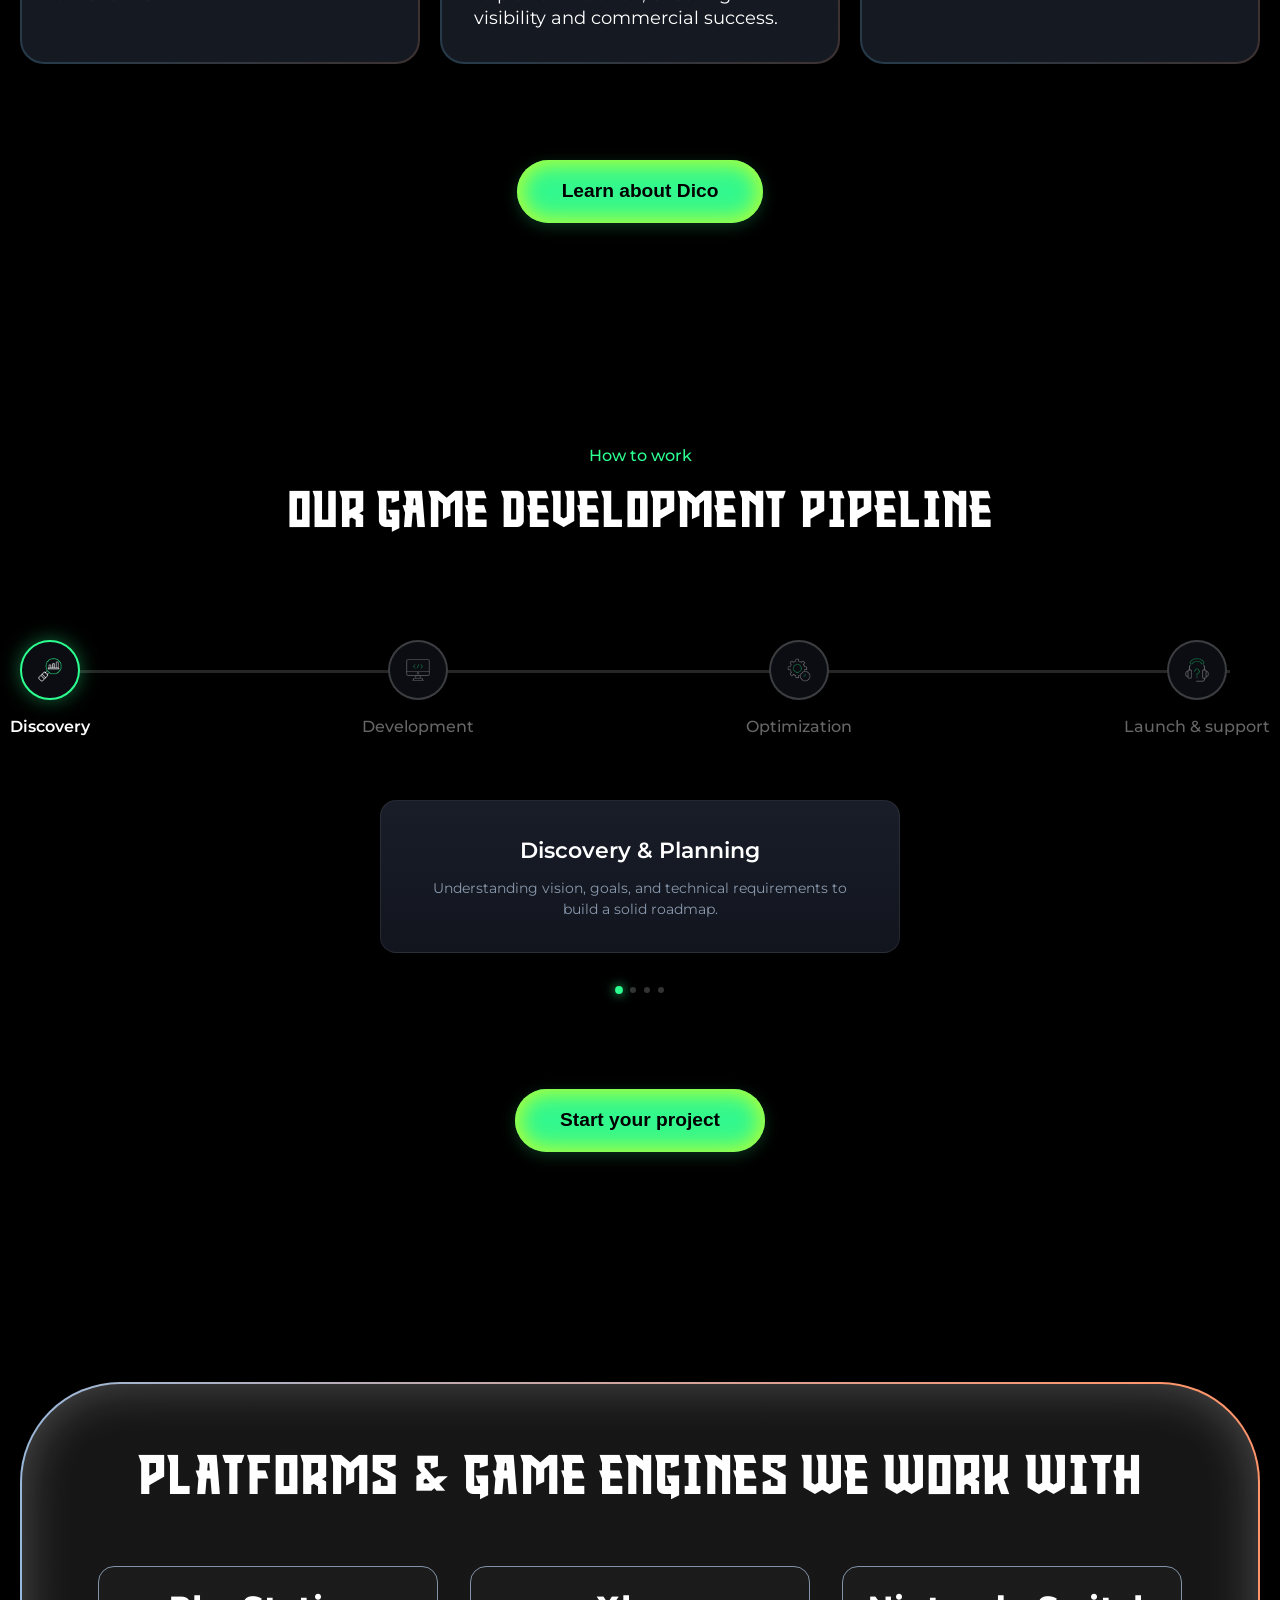
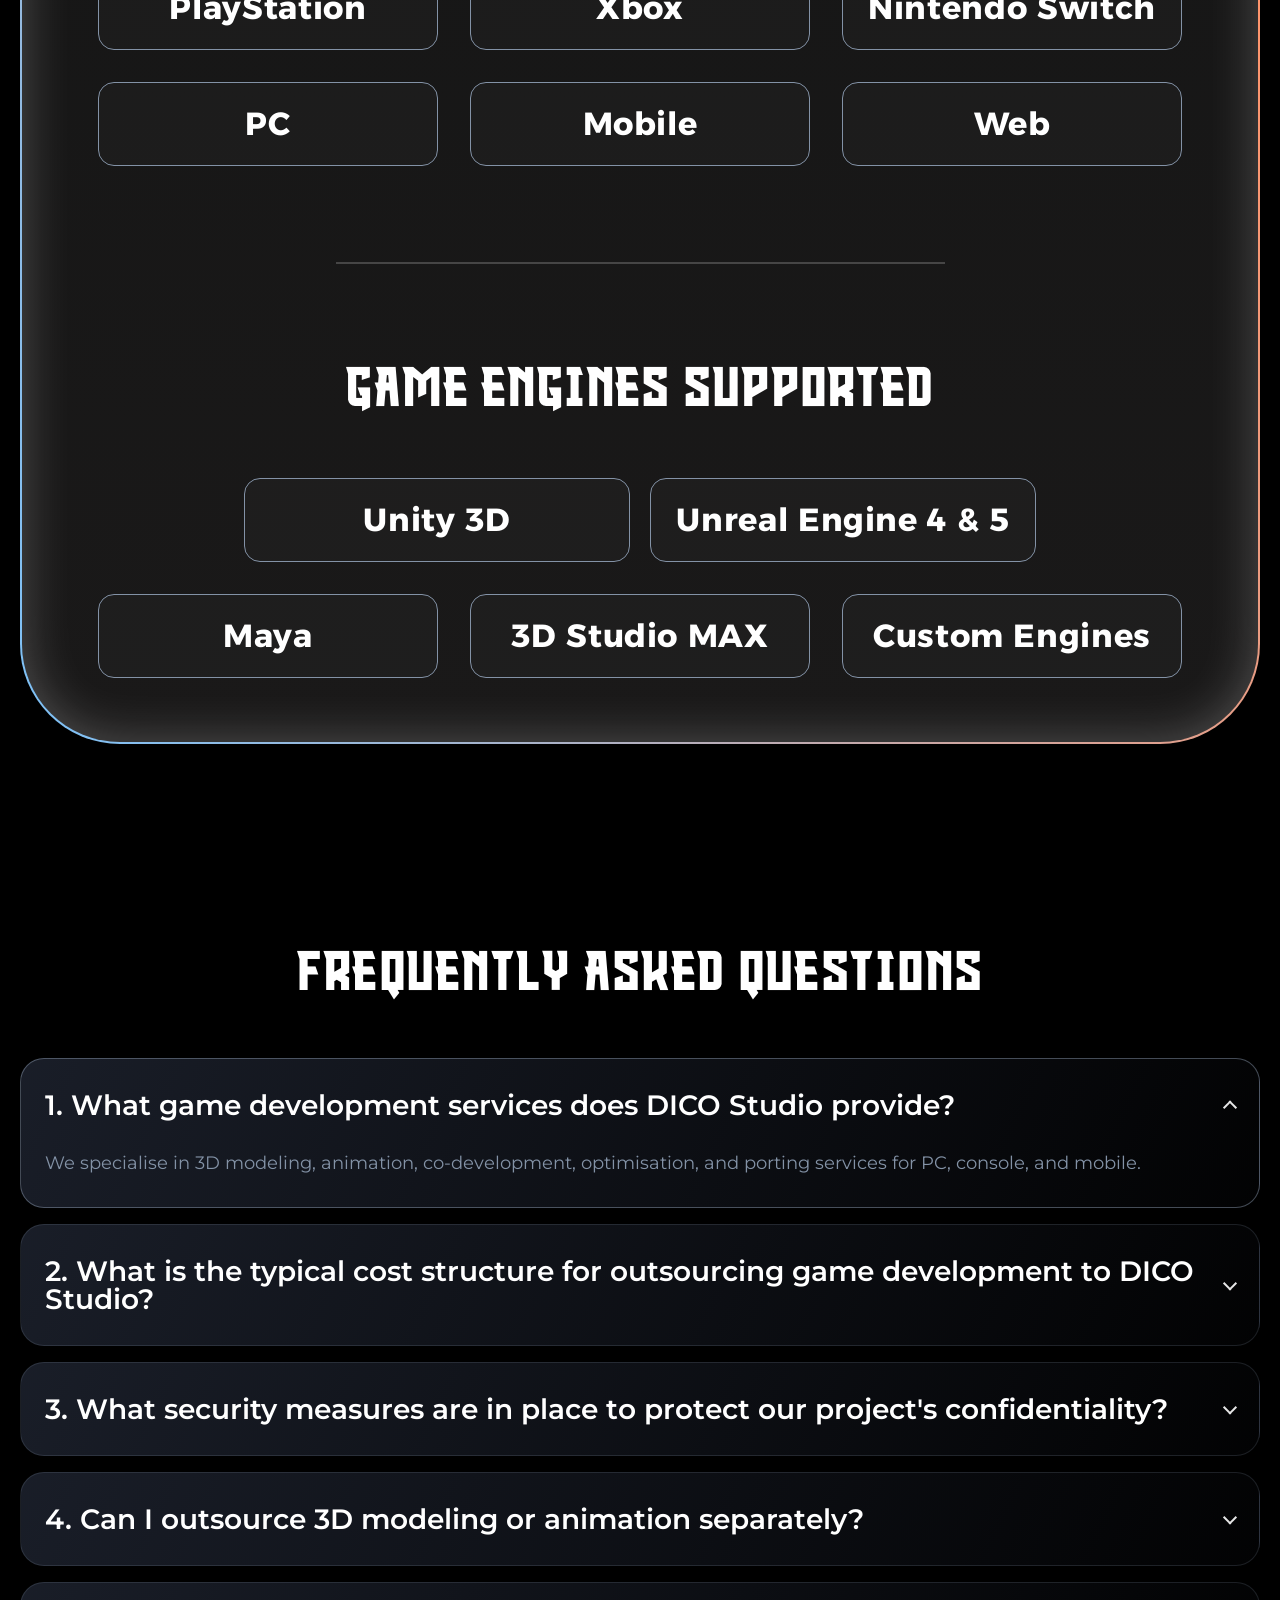
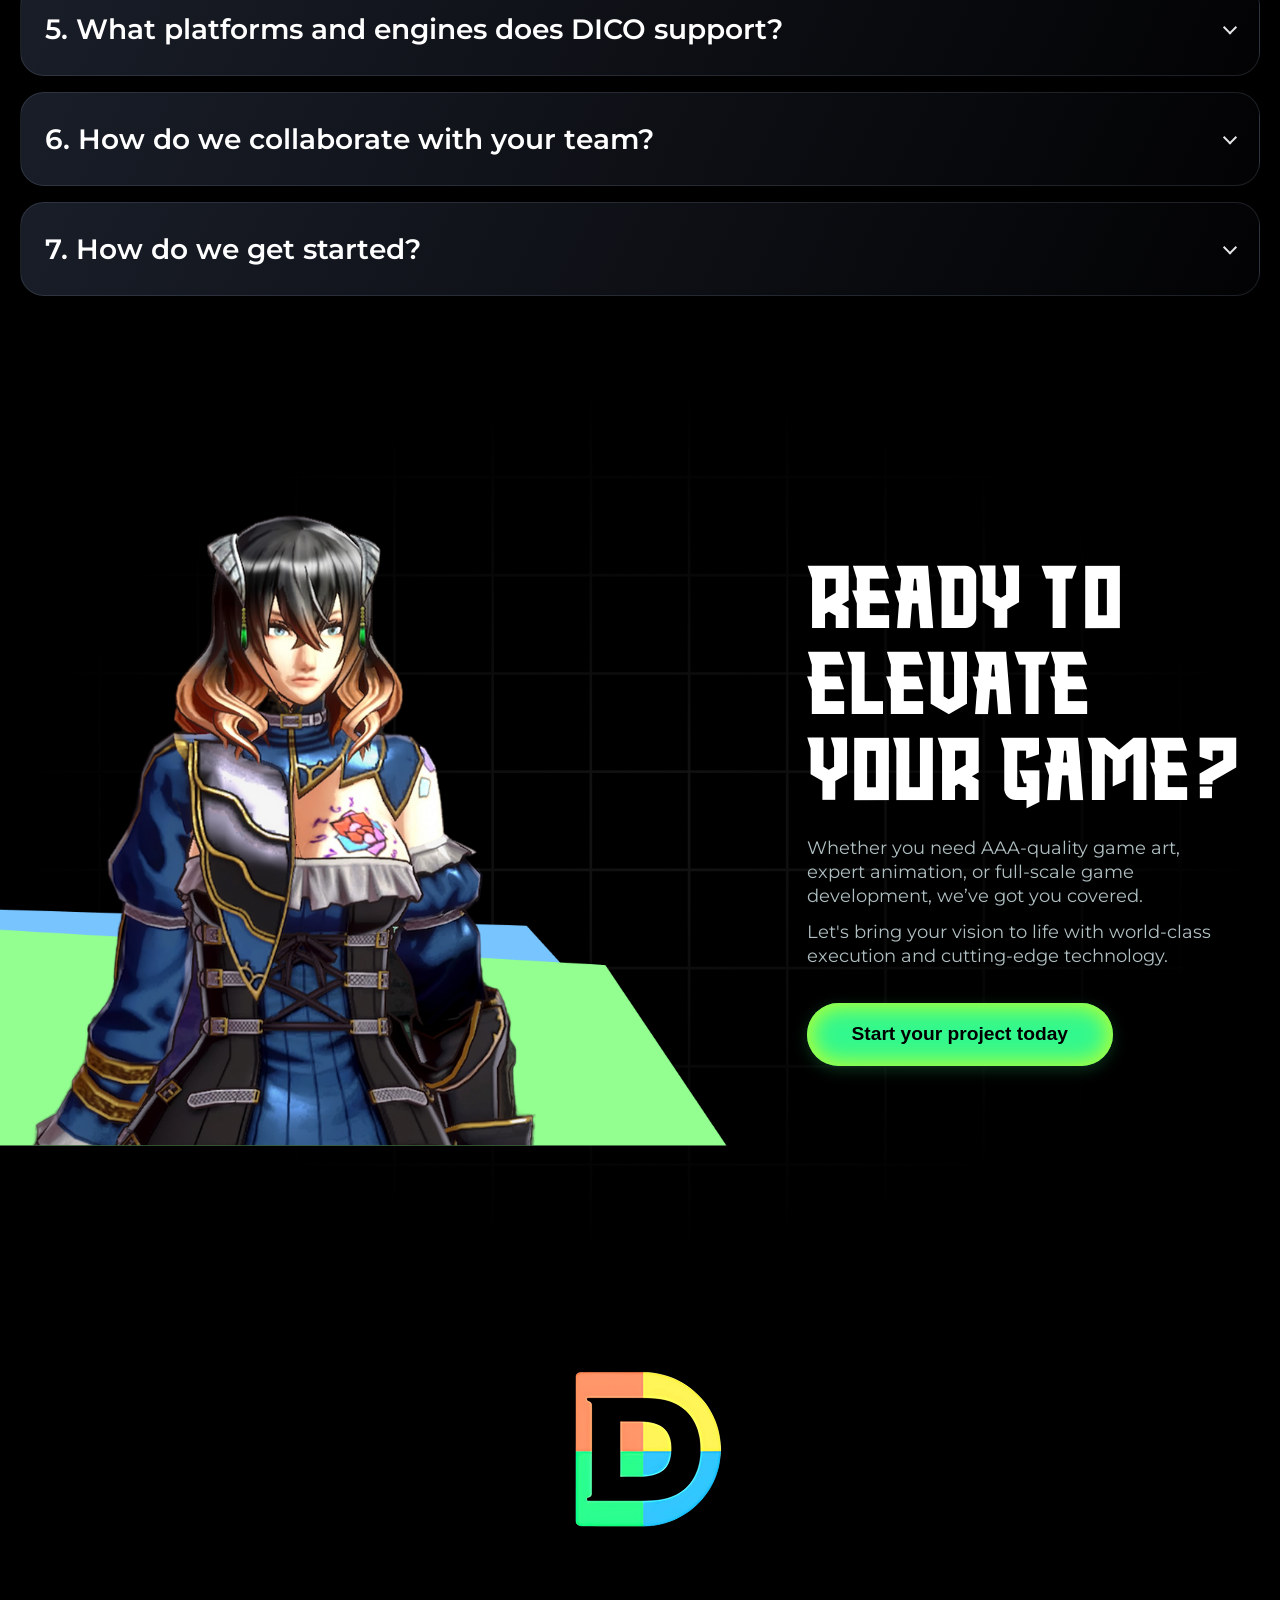
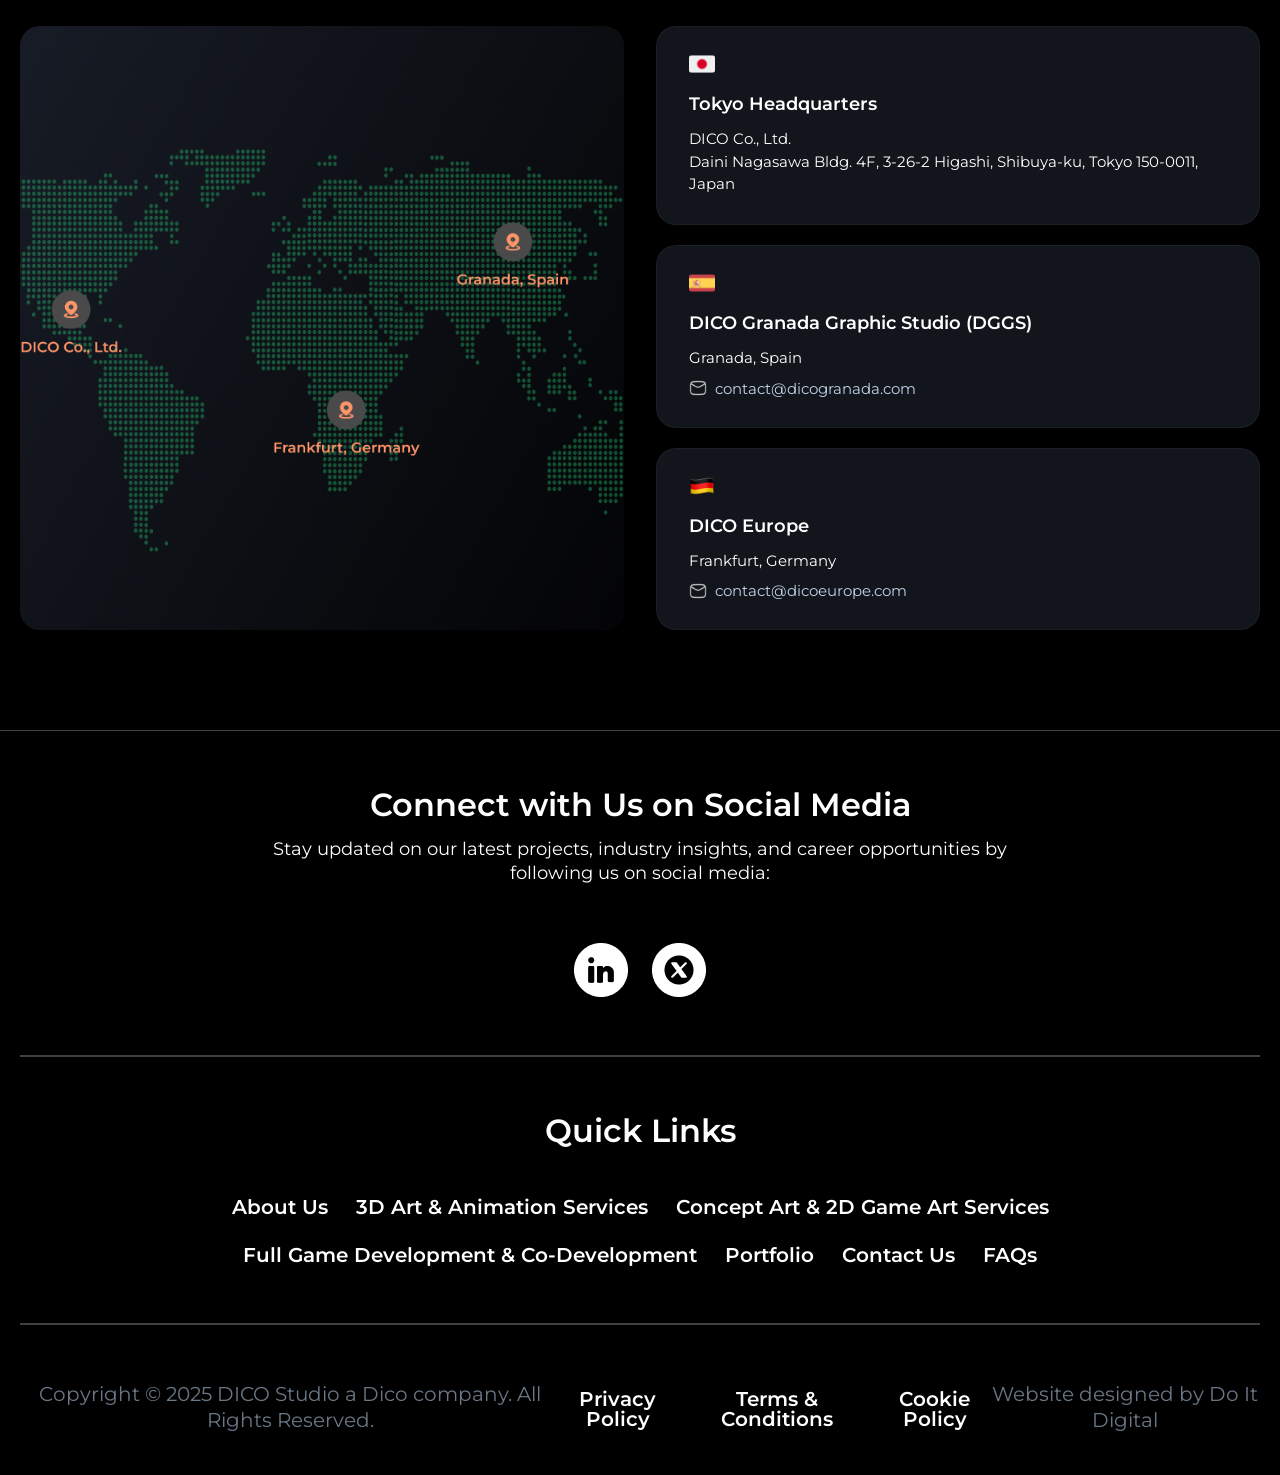
==== commit e56a1e57: "refactor ticker section structure and styles for improved layout" ====
--- a/index.html
+++ b/index.html
@@ -63,37 +63,59 @@
         <section class="ticker-section">
             <div class="ticker-wrapper">
                 <div class="ticker-track">
-                    <span class="ticker-item">Animation Services</span>
-                    <img src="images/star.png" alt="star" class="ticker-star">
-
-                    <span class="ticker-item">3D Art</span>
-                    <img src="images/star.png" alt="star" class="ticker-star">
-
-                    <span class="ticker-item">Concept Art</span>
-                    <img src="images/star.png" alt="star" class="ticker-star">
-
-                    <span class="ticker-item">2D Game Art</span>
-                    <img src="images/star.png" alt="star" class="ticker-star">
-
-                    <span class="ticker-item">Co-Development</span>
-                    <img src="images/star.png" alt="star" class="ticker-star">
+                    <div class="ticker-track-item">
+                        <img src="images/star.png" alt="star" class="ticker-star">
+
+                        <span class="ticker-item">Animation Services</span>
+                    </div>
+
+                    <div class="ticker-track-item">
+                        <img src="images/star.png" alt="star" class="ticker-star">
+
+                        <span class="ticker-item">3D Art</span>
+                    </div>
+
+                    <div class="ticker-track-item">
+                        <img src="images/star.png" alt="star" class="ticker-star">
+
+                        <span class="ticker-item">Concept Art</span>
+                    </div>
+
+                    <div class="ticker-track-item">
+                        <img src="images/star.png" alt="star" class="ticker-star">
+
+                        <span class="ticker-item">2D Game Art</span>
+                    </div>
+
+                    <div class="ticker-track-item">
+                        <img src="images/star.png" alt="star" class="ticker-star">
+
+                        <span class="ticker-item">Co-Development</span>
+                    </div>
                 </div>
 
                 <div class="ticker-track">
-                    <span class="ticker-item">Animation Services</span>
-                    <img src="images/star.png" alt="star" class="ticker-star">
-
-                    <span class="ticker-item">3D Art</span>
-                    <img src="images/star.png" alt="star" class="ticker-star">
-
-                    <span class="ticker-item">Concept Art</span>
-                    <img src="images/star.png" alt="star" class="ticker-star">
-
-                    <span class="ticker-item">2D Game Art</span>
-                    <img src="images/star.png" alt="star" class="ticker-star">
-
-                    <span class="ticker-item">Co-Development</span>
-                    <img src="images/star.png" alt="star" class="ticker-star">
+                    <div class="ticker-track-item">
+                        <img src="images/star.png" alt="star" class="ticker-star">
+                        <span class="ticker-item">Animation Services</span>
+                    </div>
+                    <div class="ticker-track-item">
+                        <img src="images/star.png" alt="star" class="ticker-star">
+                        <span class="ticker-item">3D Art</span>
+                    </div>
+
+                    <div class="ticker-track-item">
+                        <img src="images/star.png" alt="star" class="ticker-star">
+                        <span class="ticker-item">Concept Art</span>
+                    </div>
+                    <div class="ticker-track-item">
+                        <img src="images/star.png" alt="star" class="ticker-star">
+                        <span class="ticker-item">2D Game Art</span>
+                    </div>
+                    <div class="ticker-track-item">
+                        <img src="images/star.png" alt="star" class="ticker-star">
+                        <span class="ticker-item">Co-Development</span>
+                    </div>
                 </div>
             </div>
         </section>
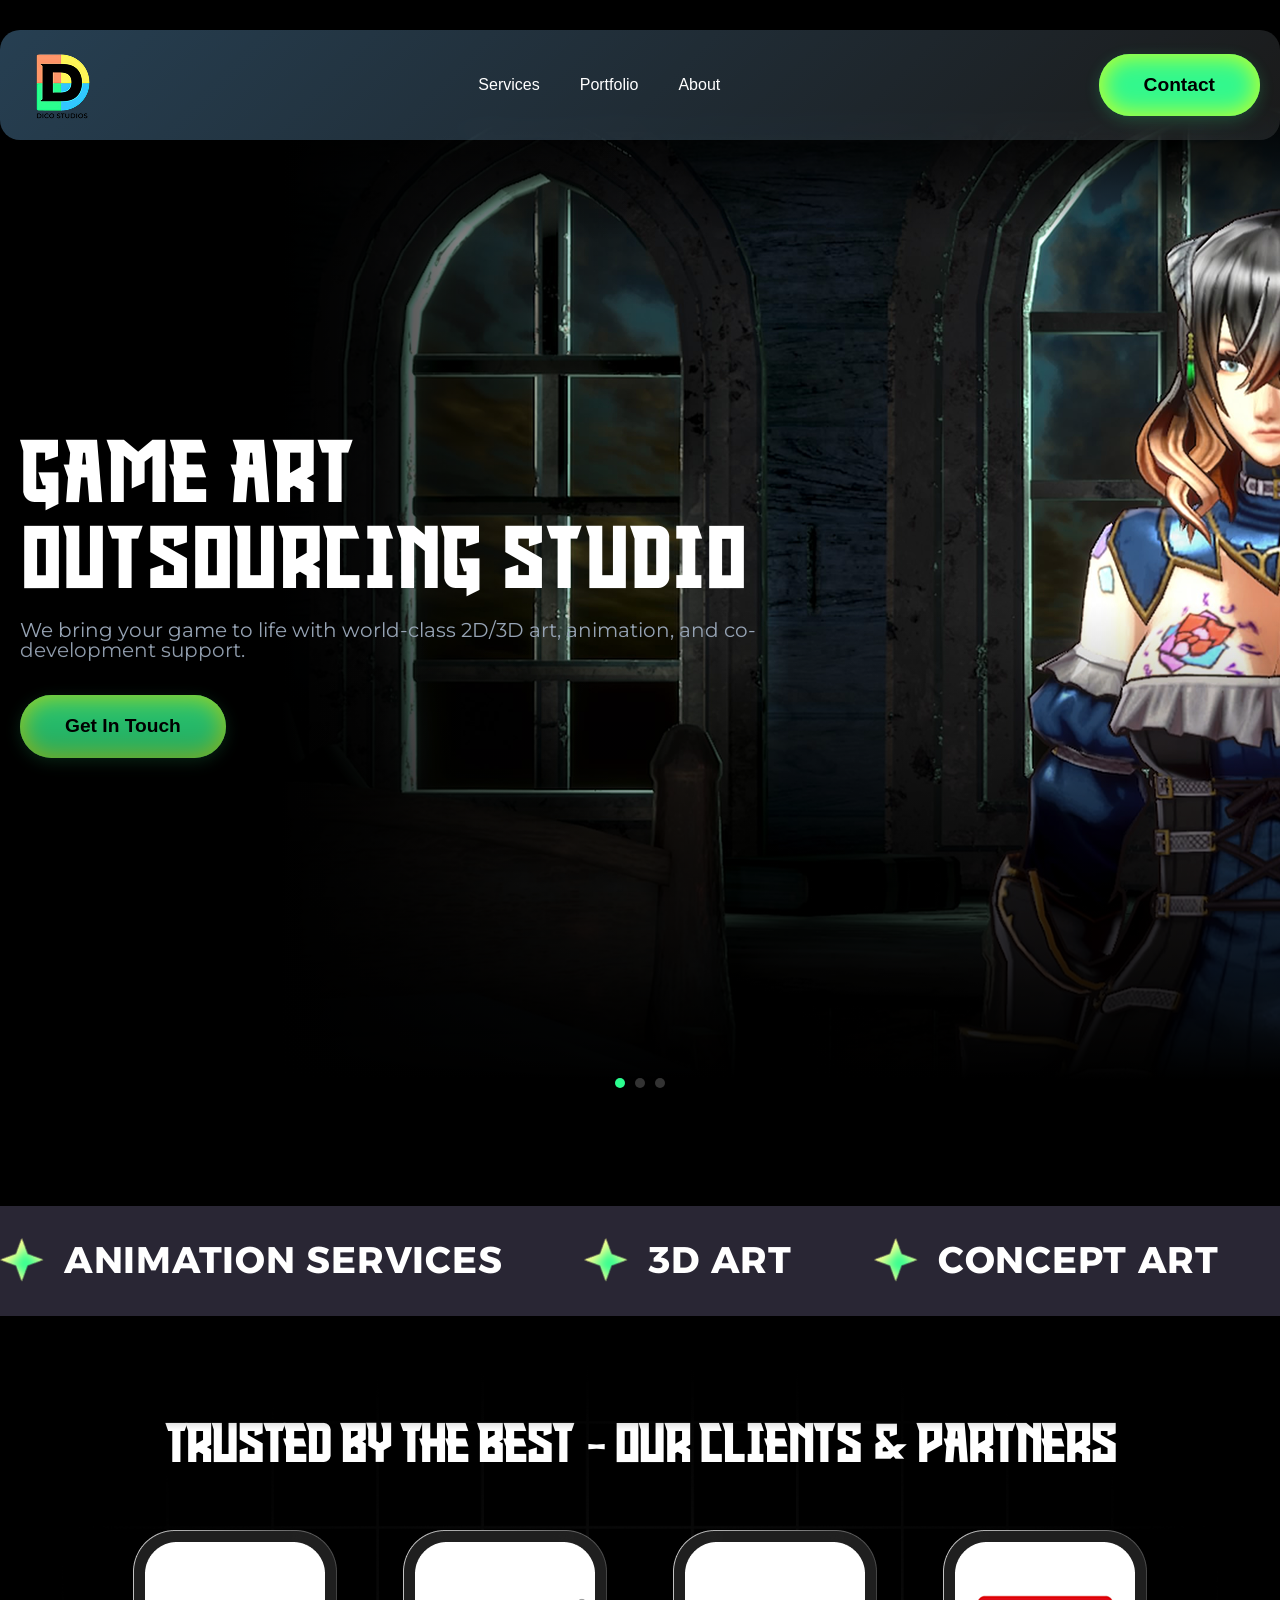
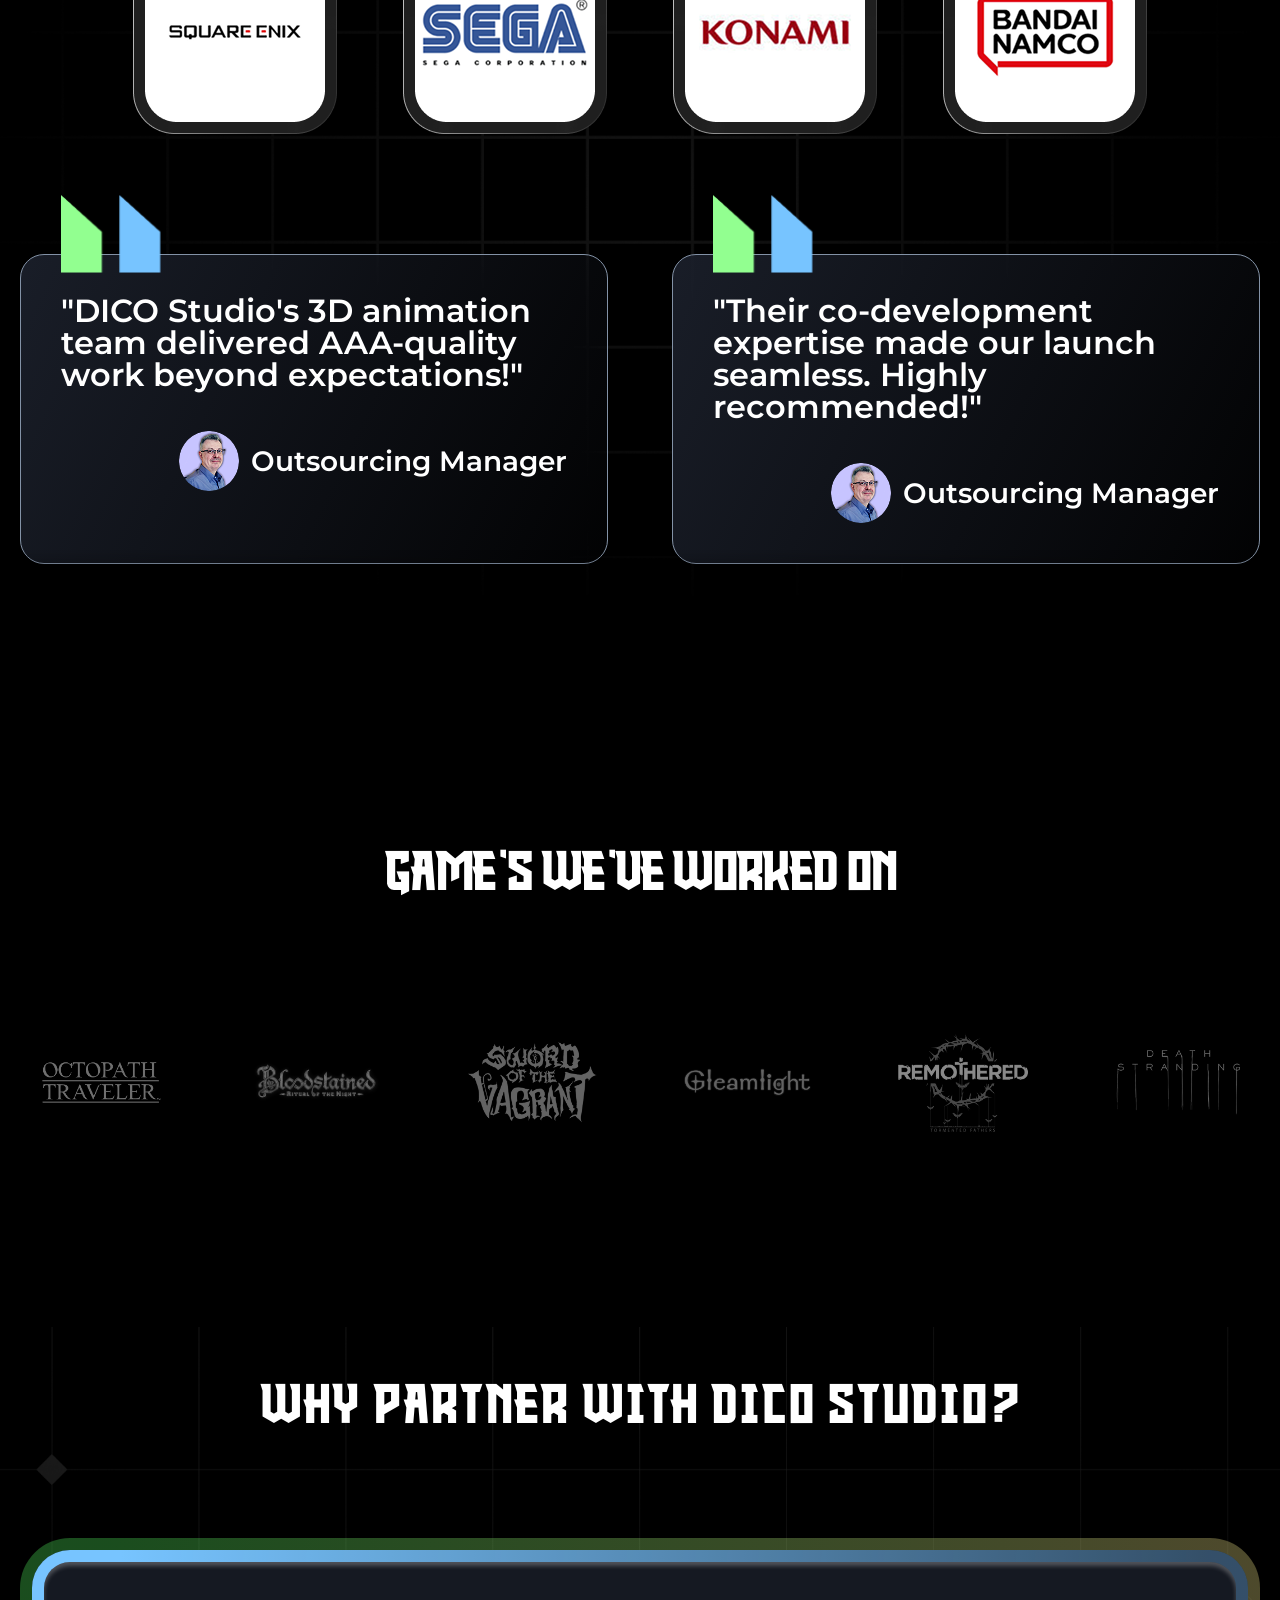
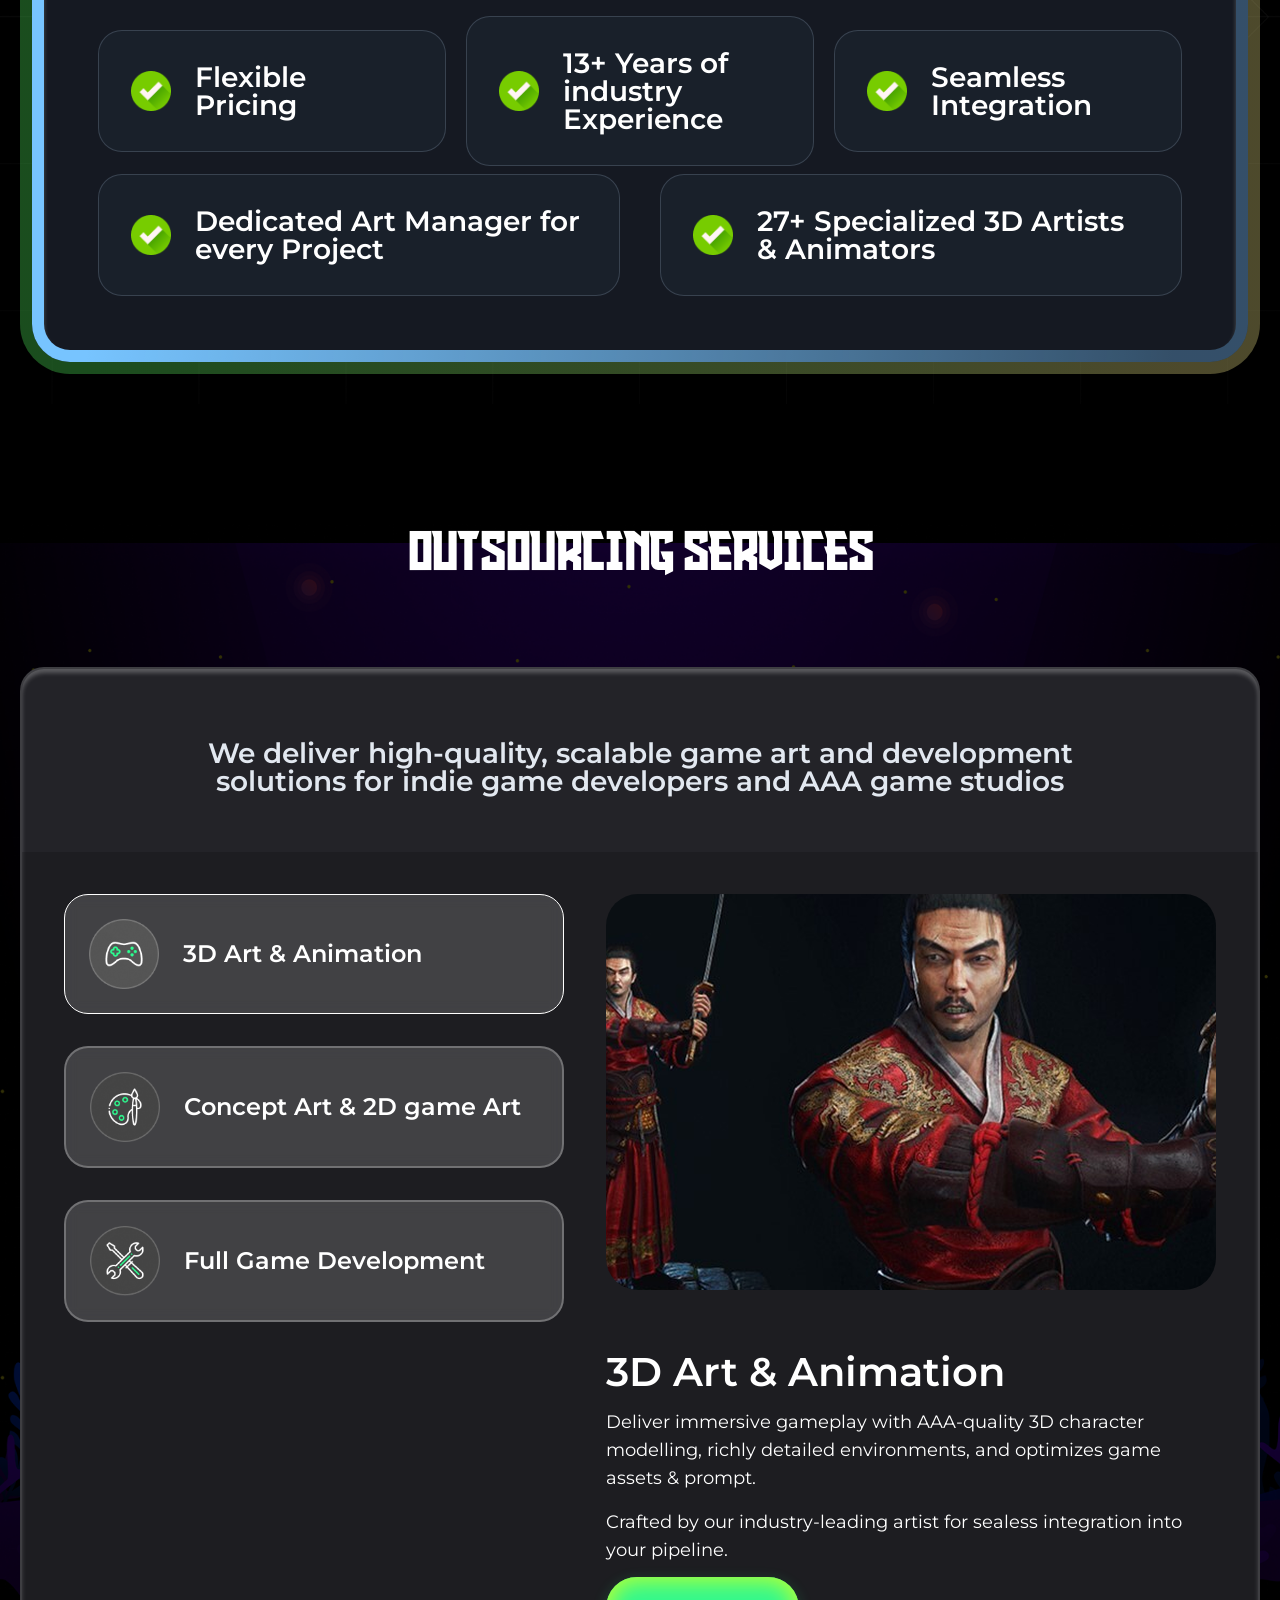
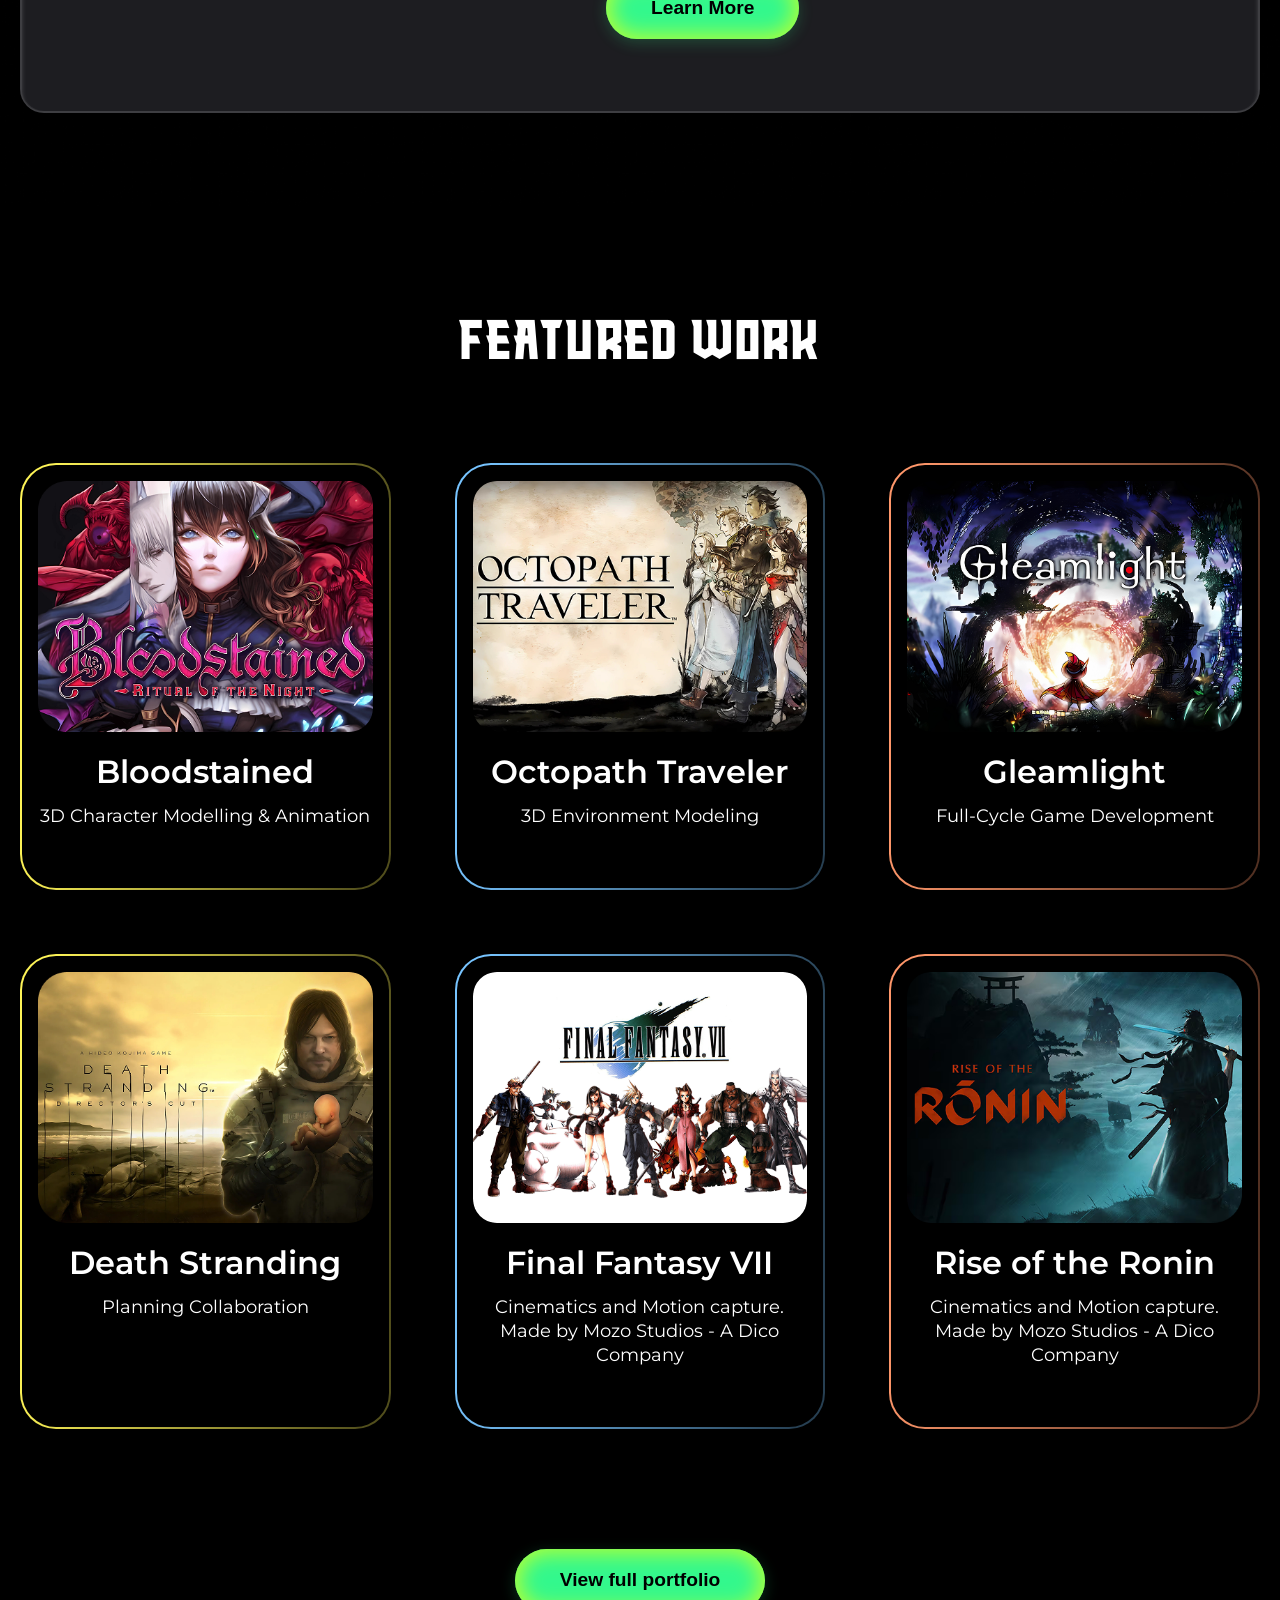
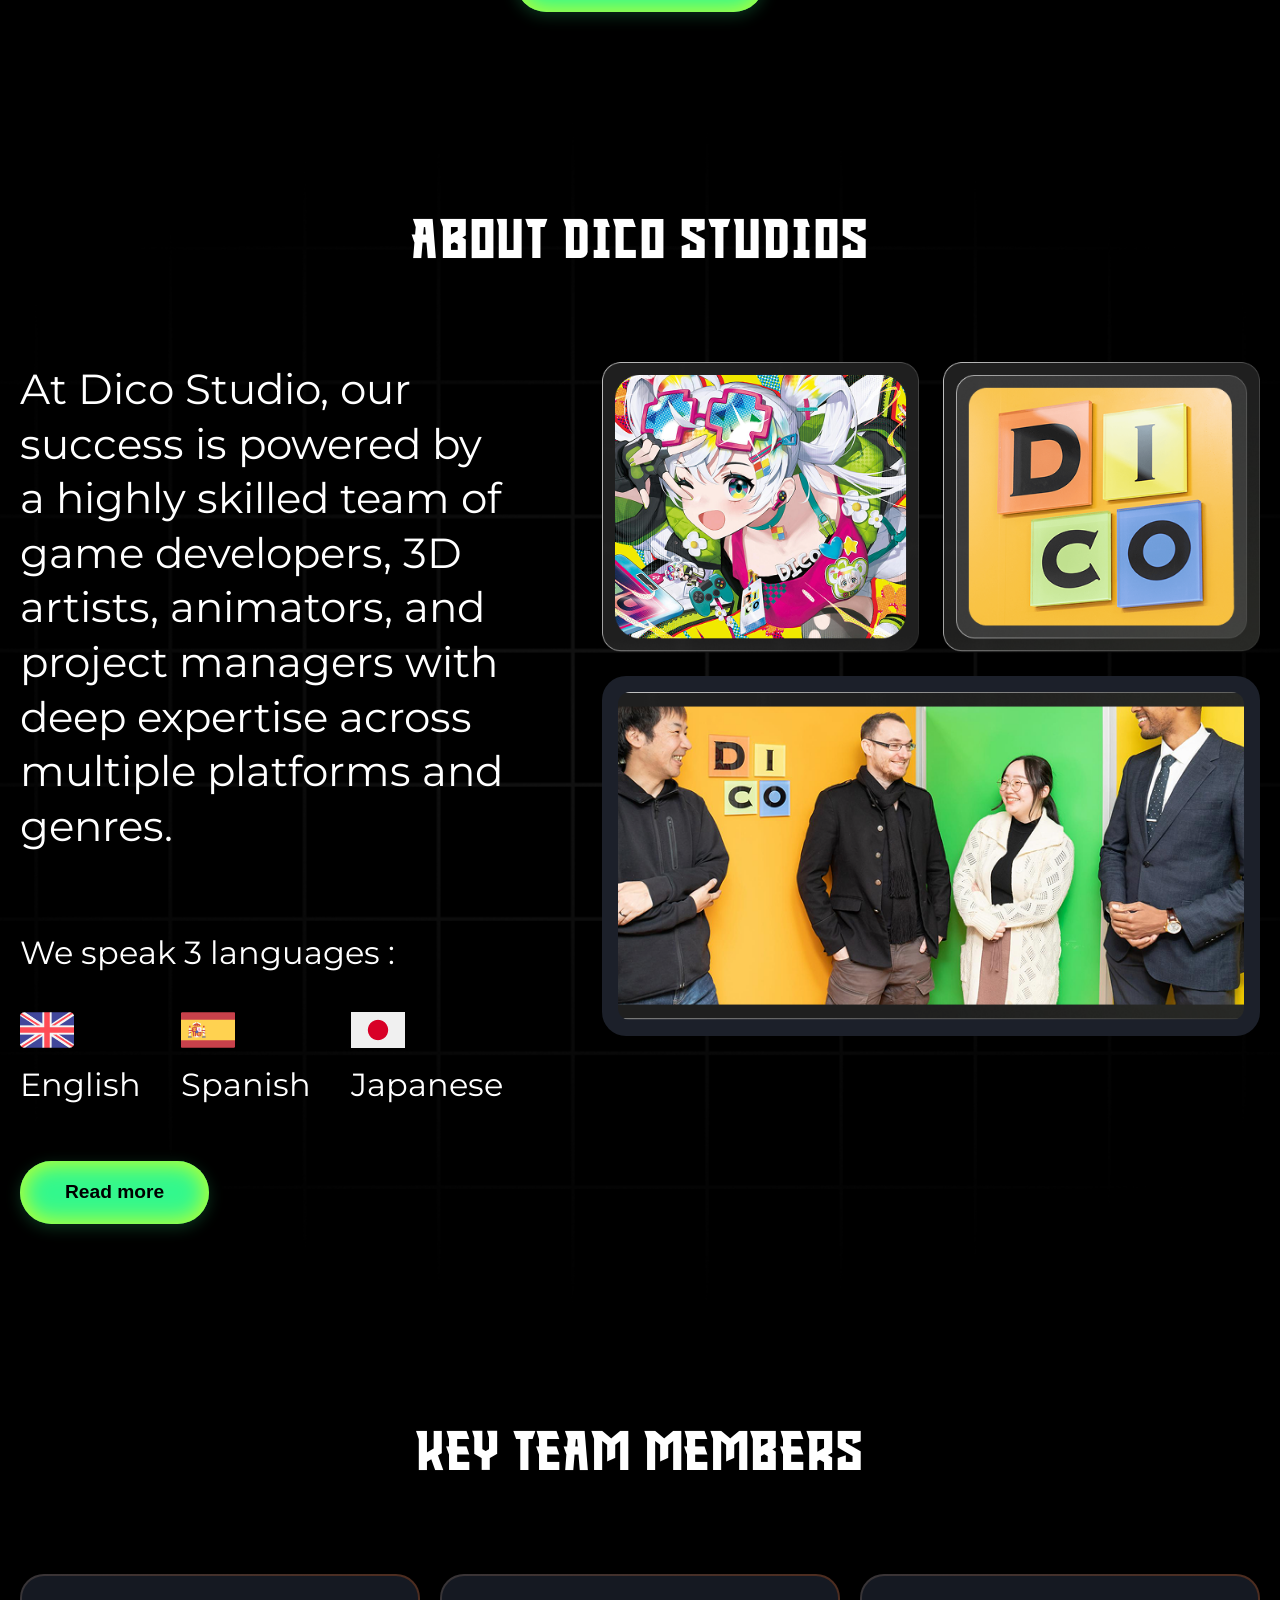
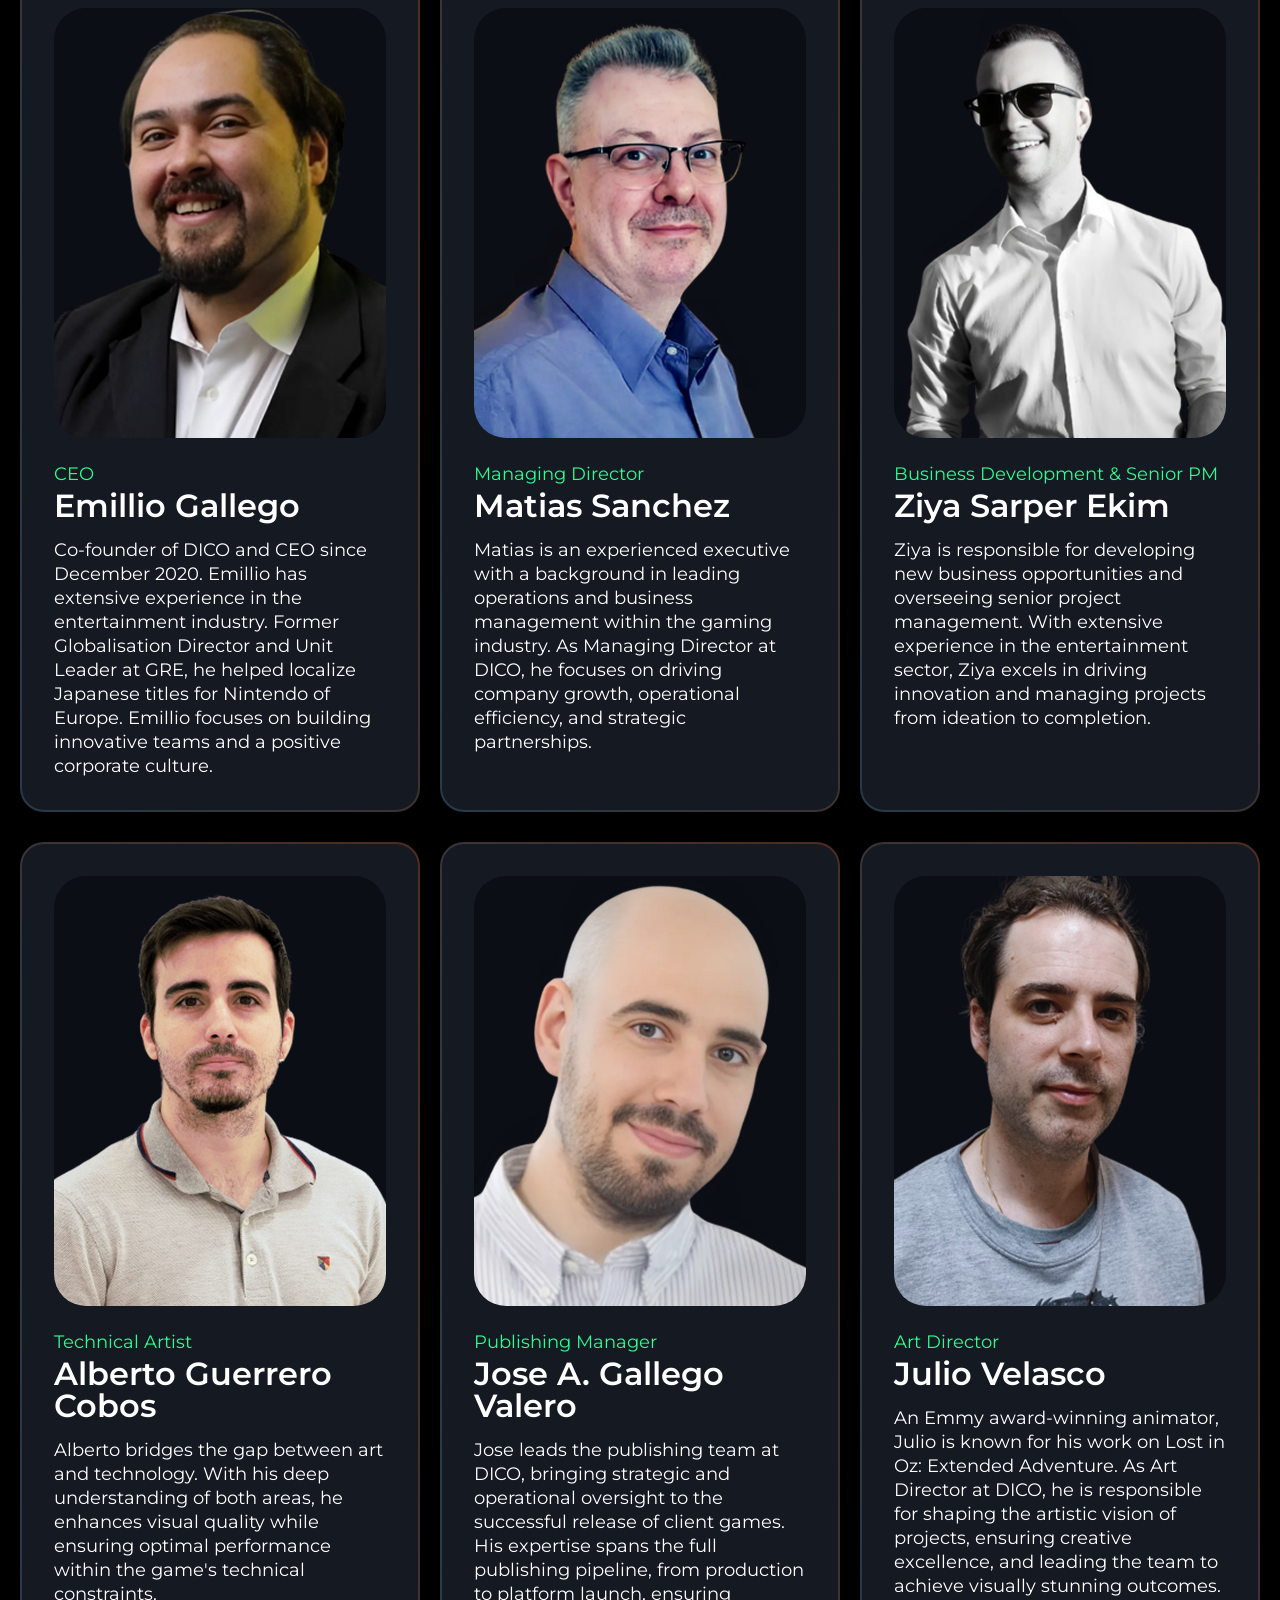
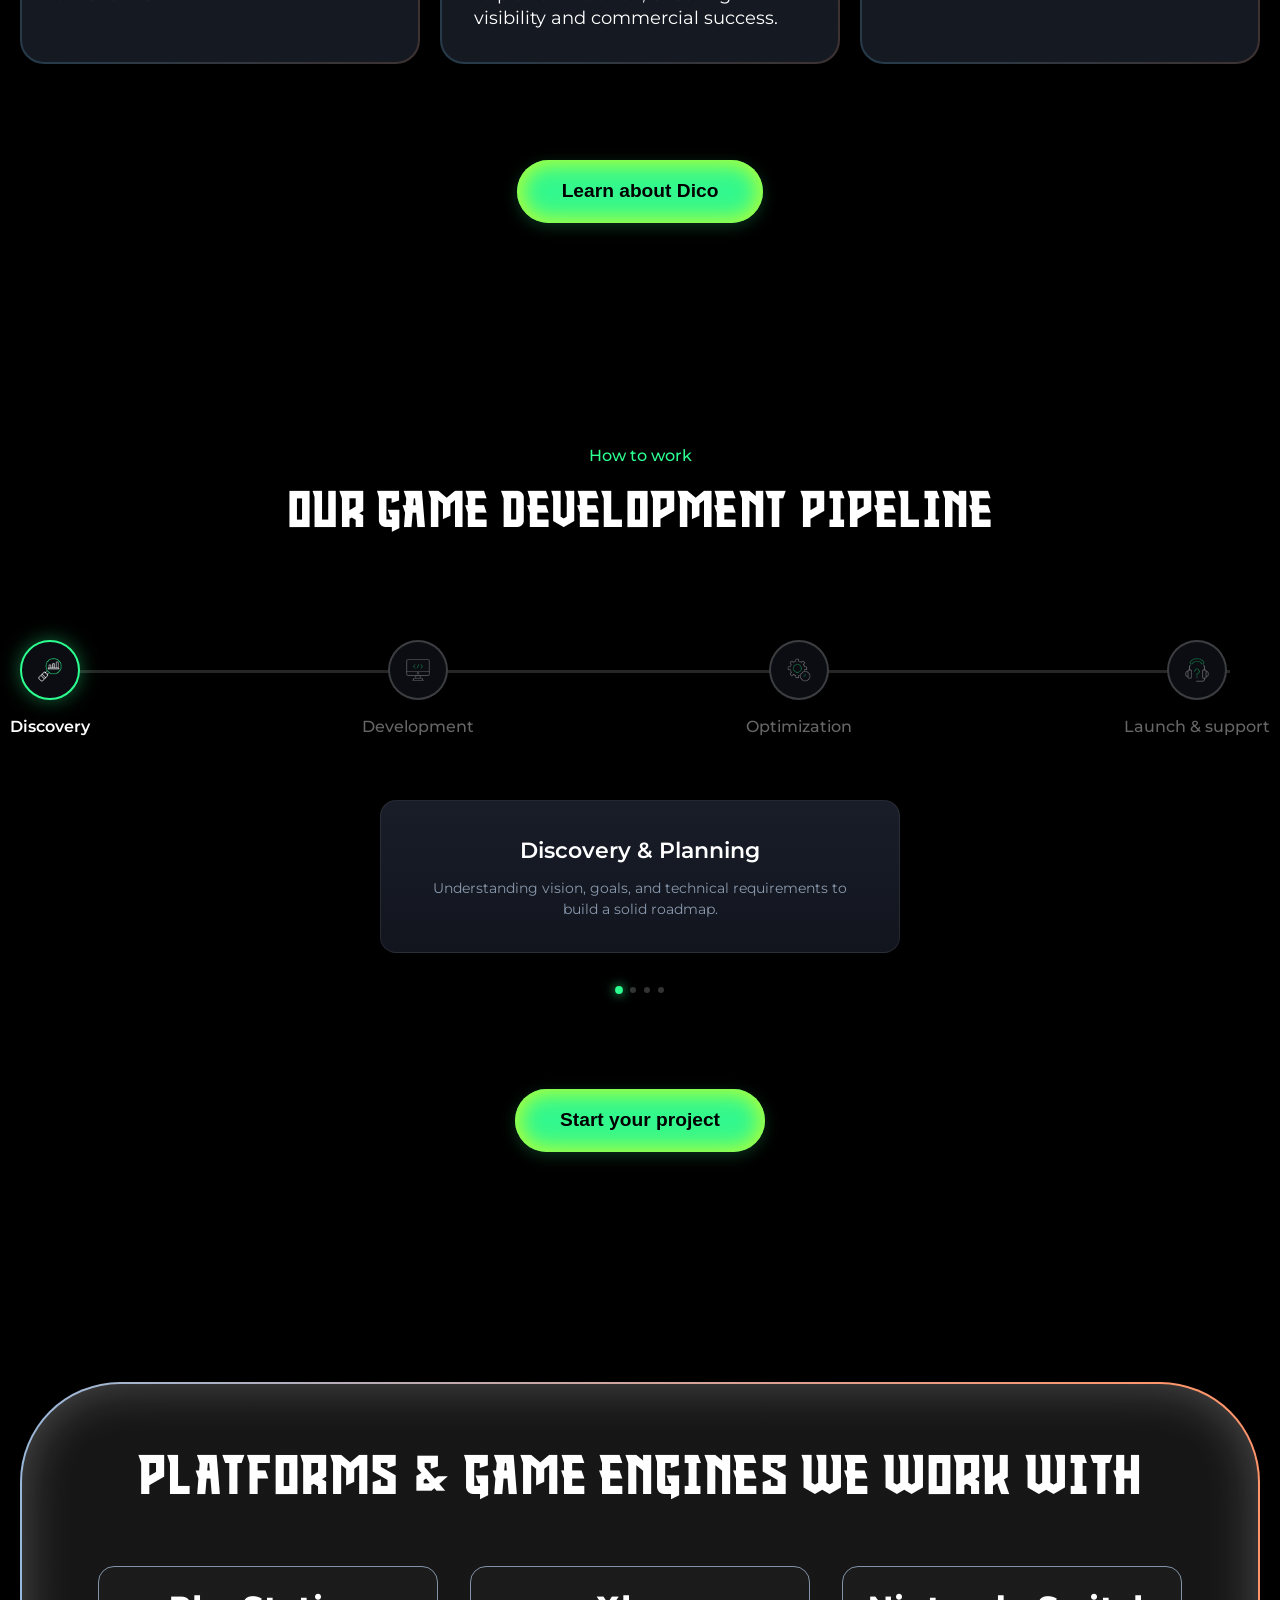
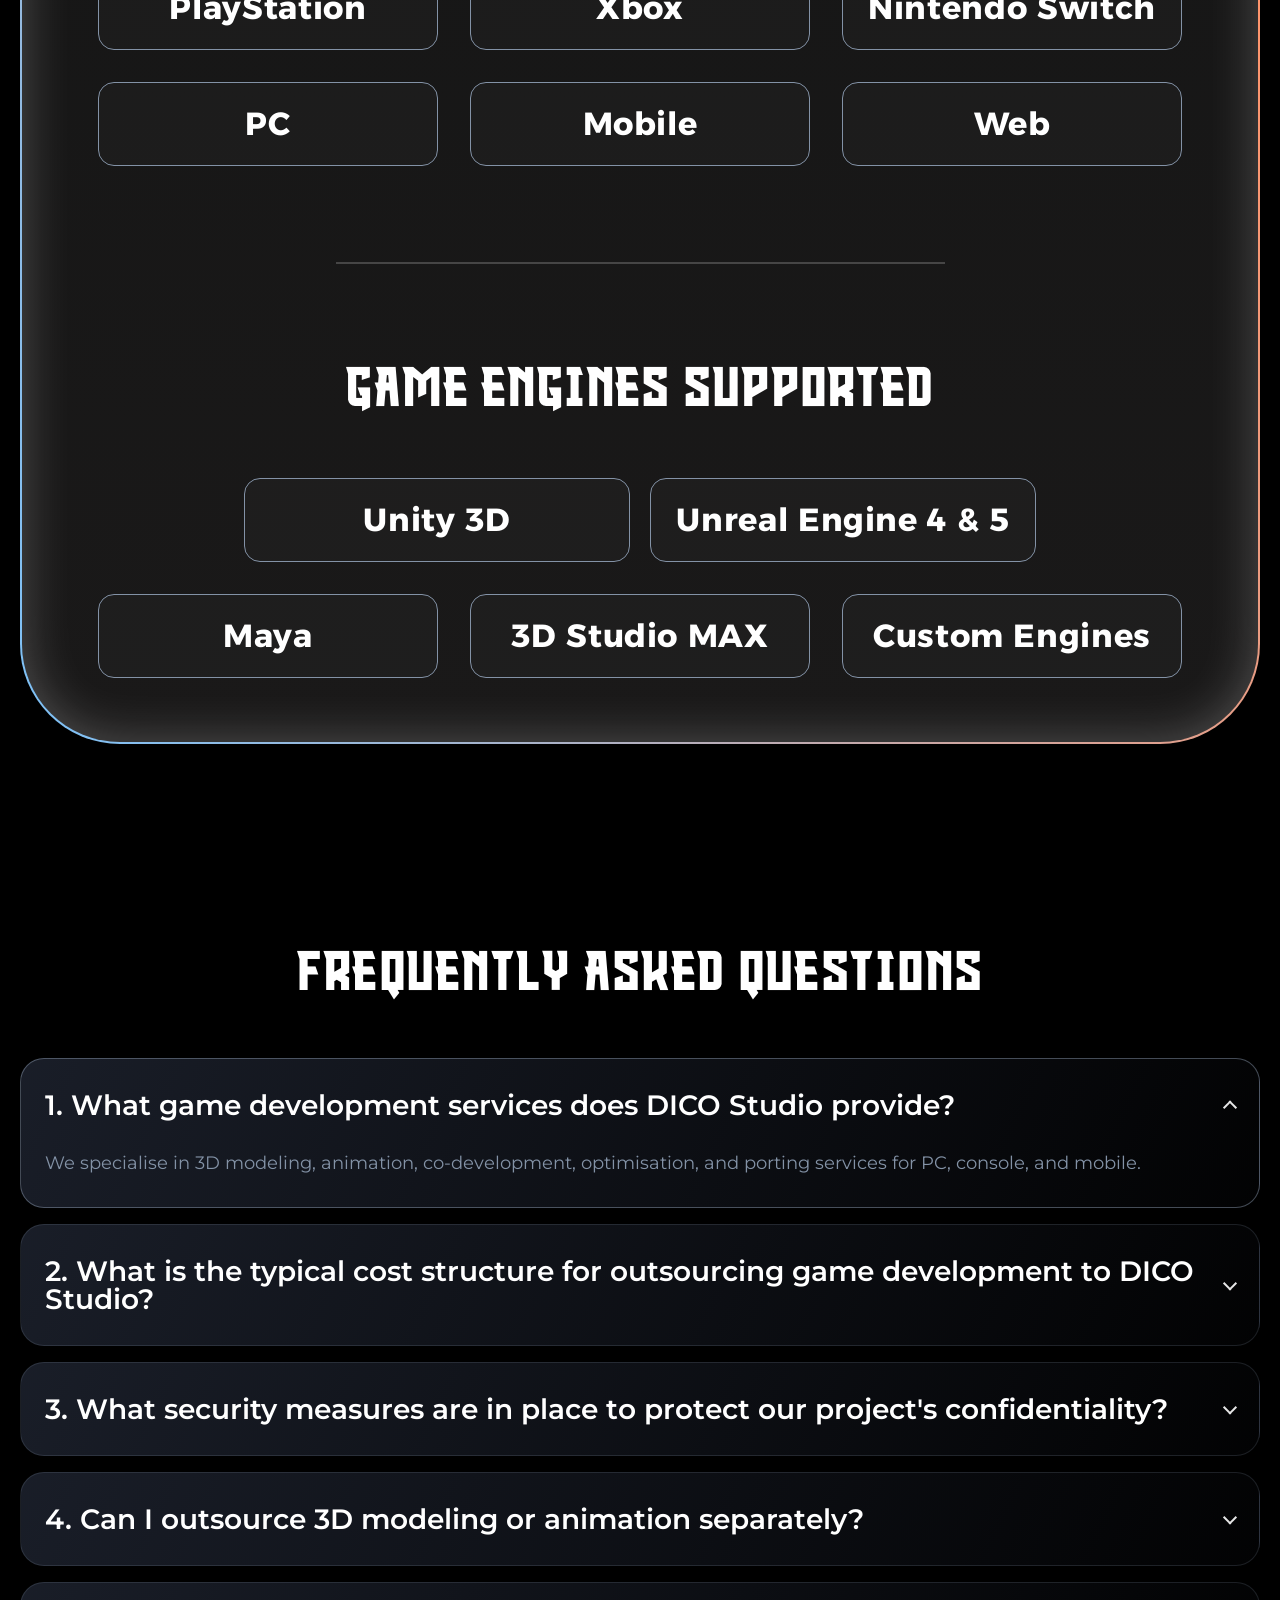
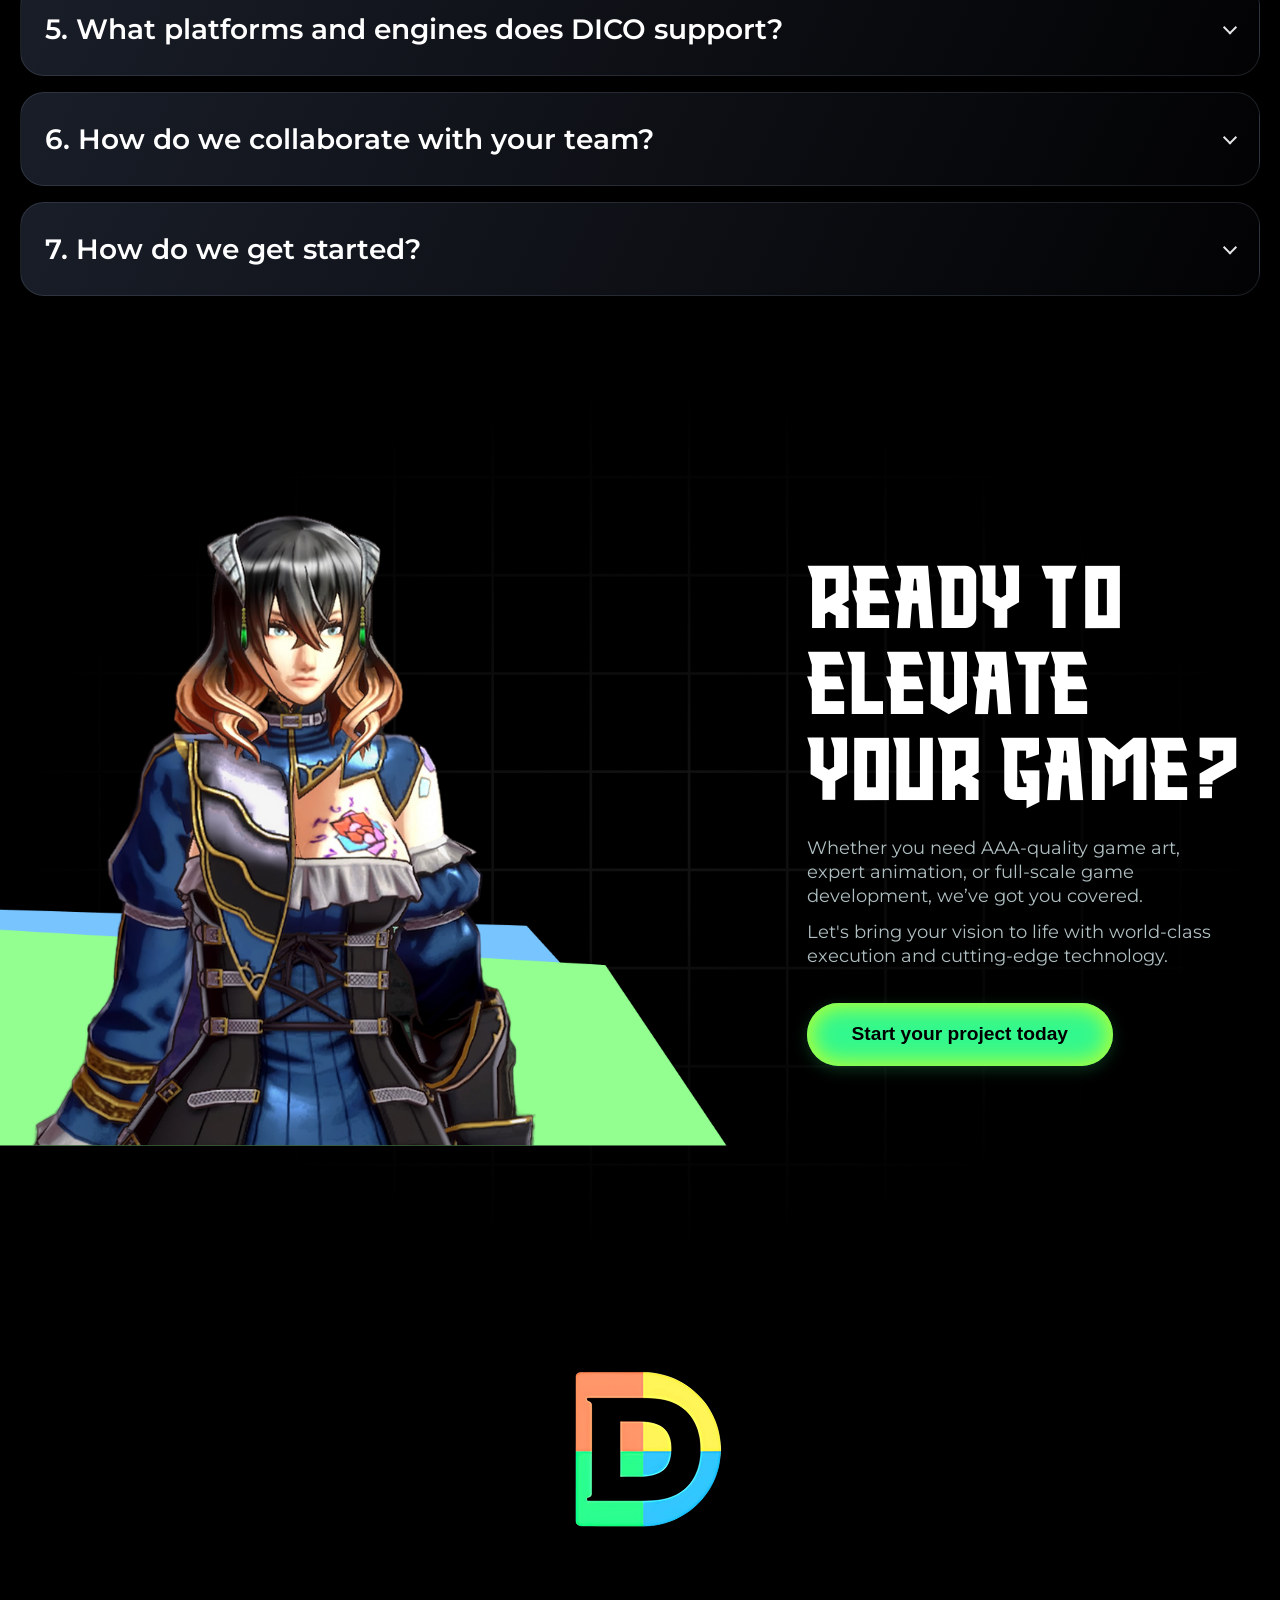
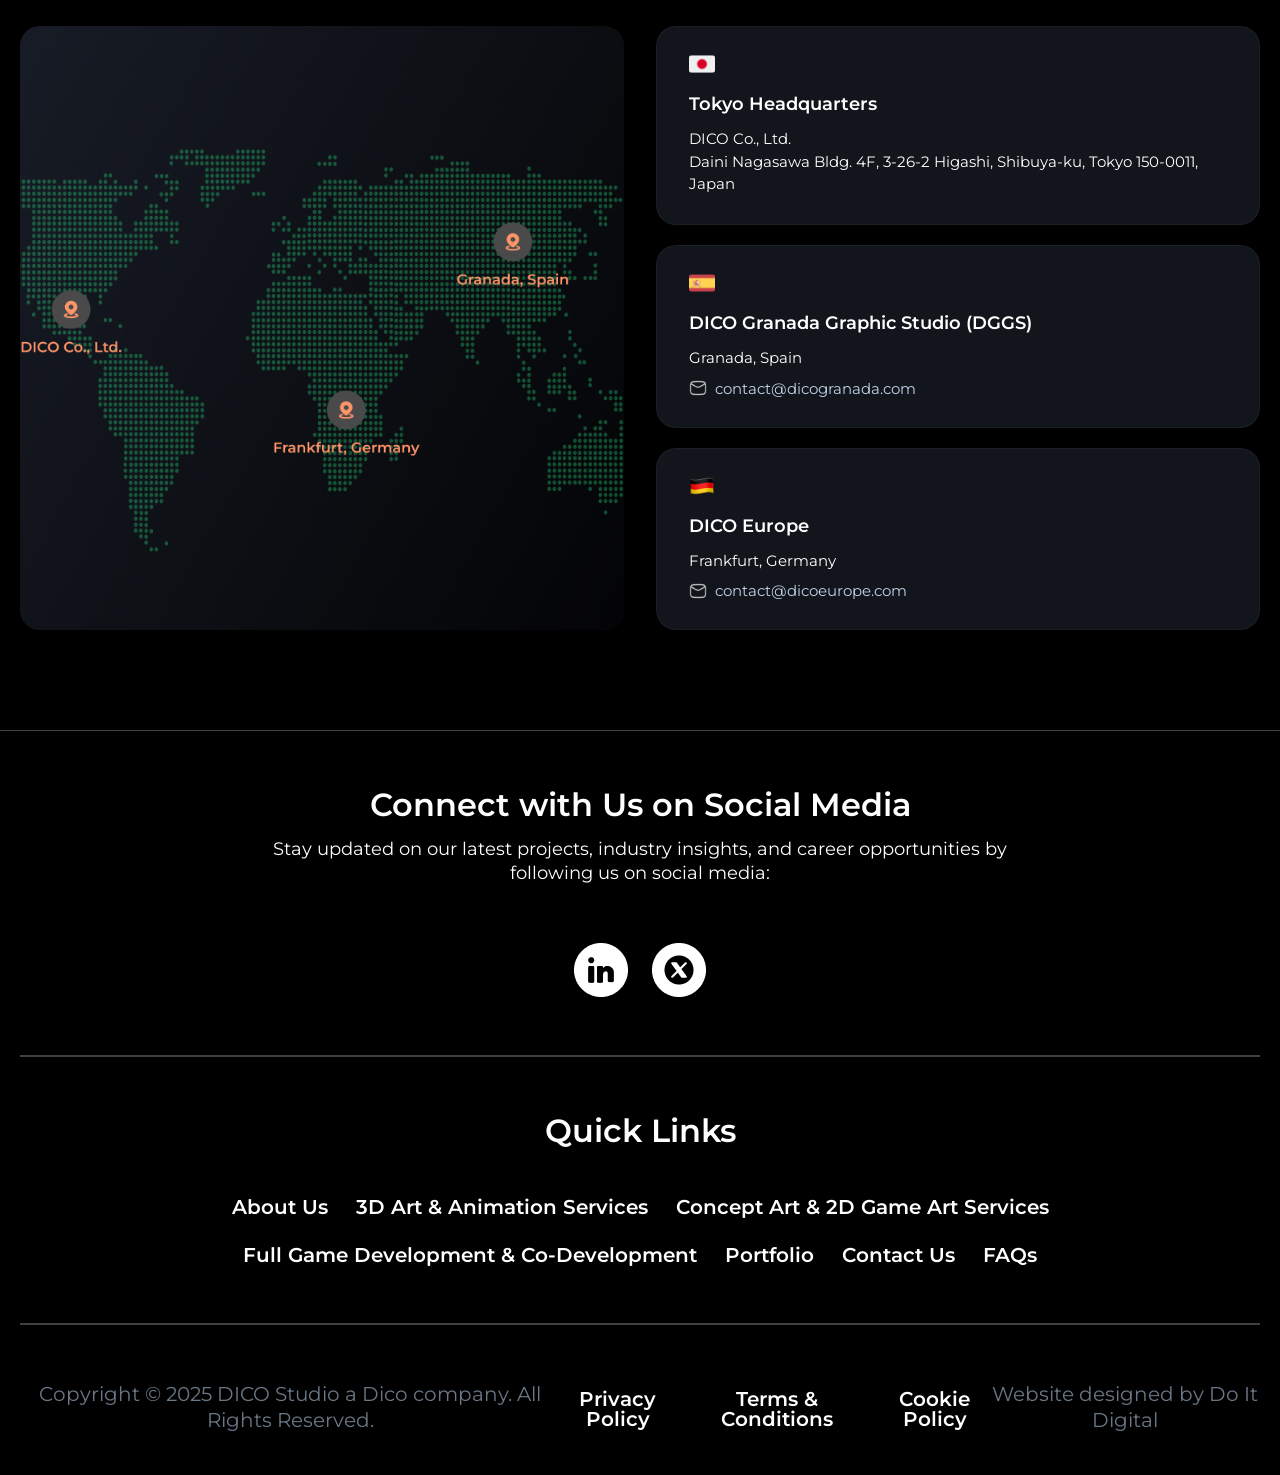
==== commit c58b27bd: "add overlays to trusted section for enhanced visual depth" ====
--- a/index.html
+++ b/index.html
@@ -121,6 +121,10 @@
         </section>
 
         <section class="trusted-section">
+
+            <div class="trusted-overlay-top"></div>
+            <div class="trusted-overlay-bottom"></div>
+
             <div class="container trusted-container">
 
                 <h2 class="trusted-heading">Trusted by the best - Our Clients & Partners</h2>
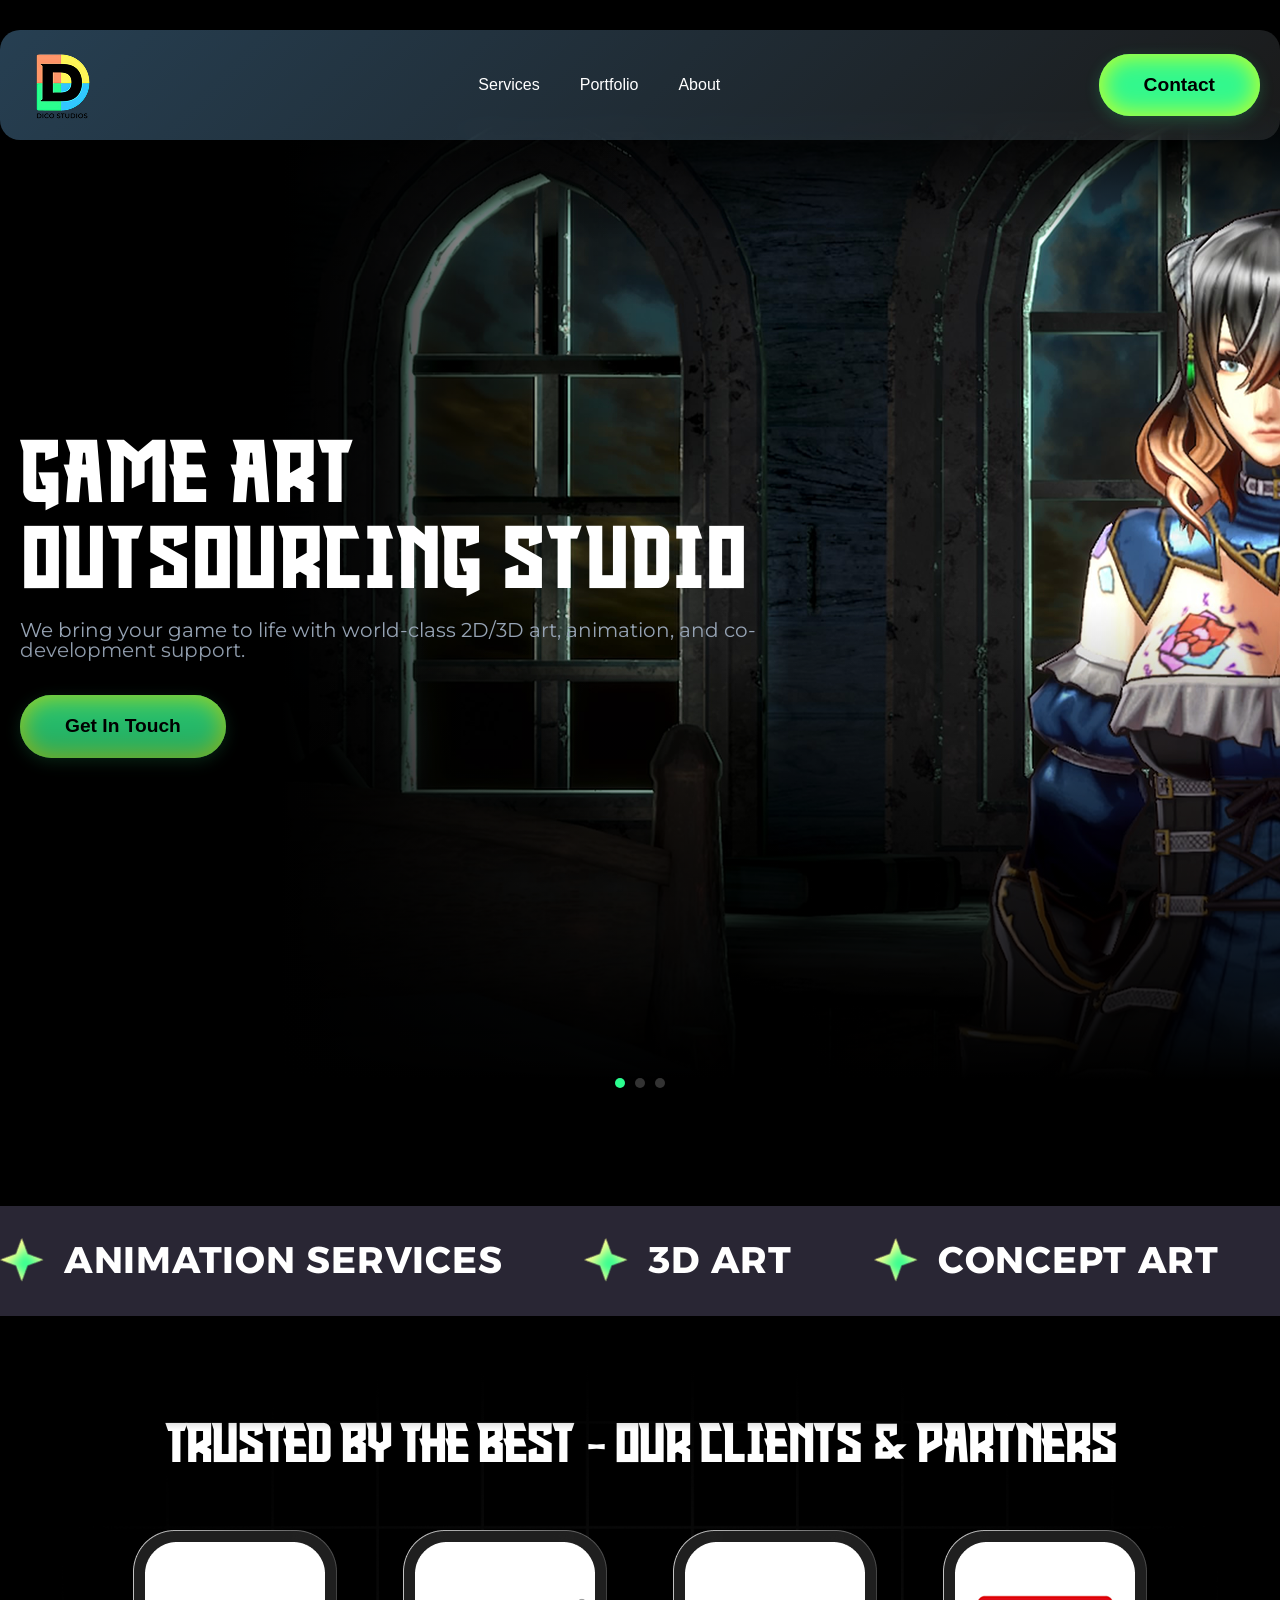
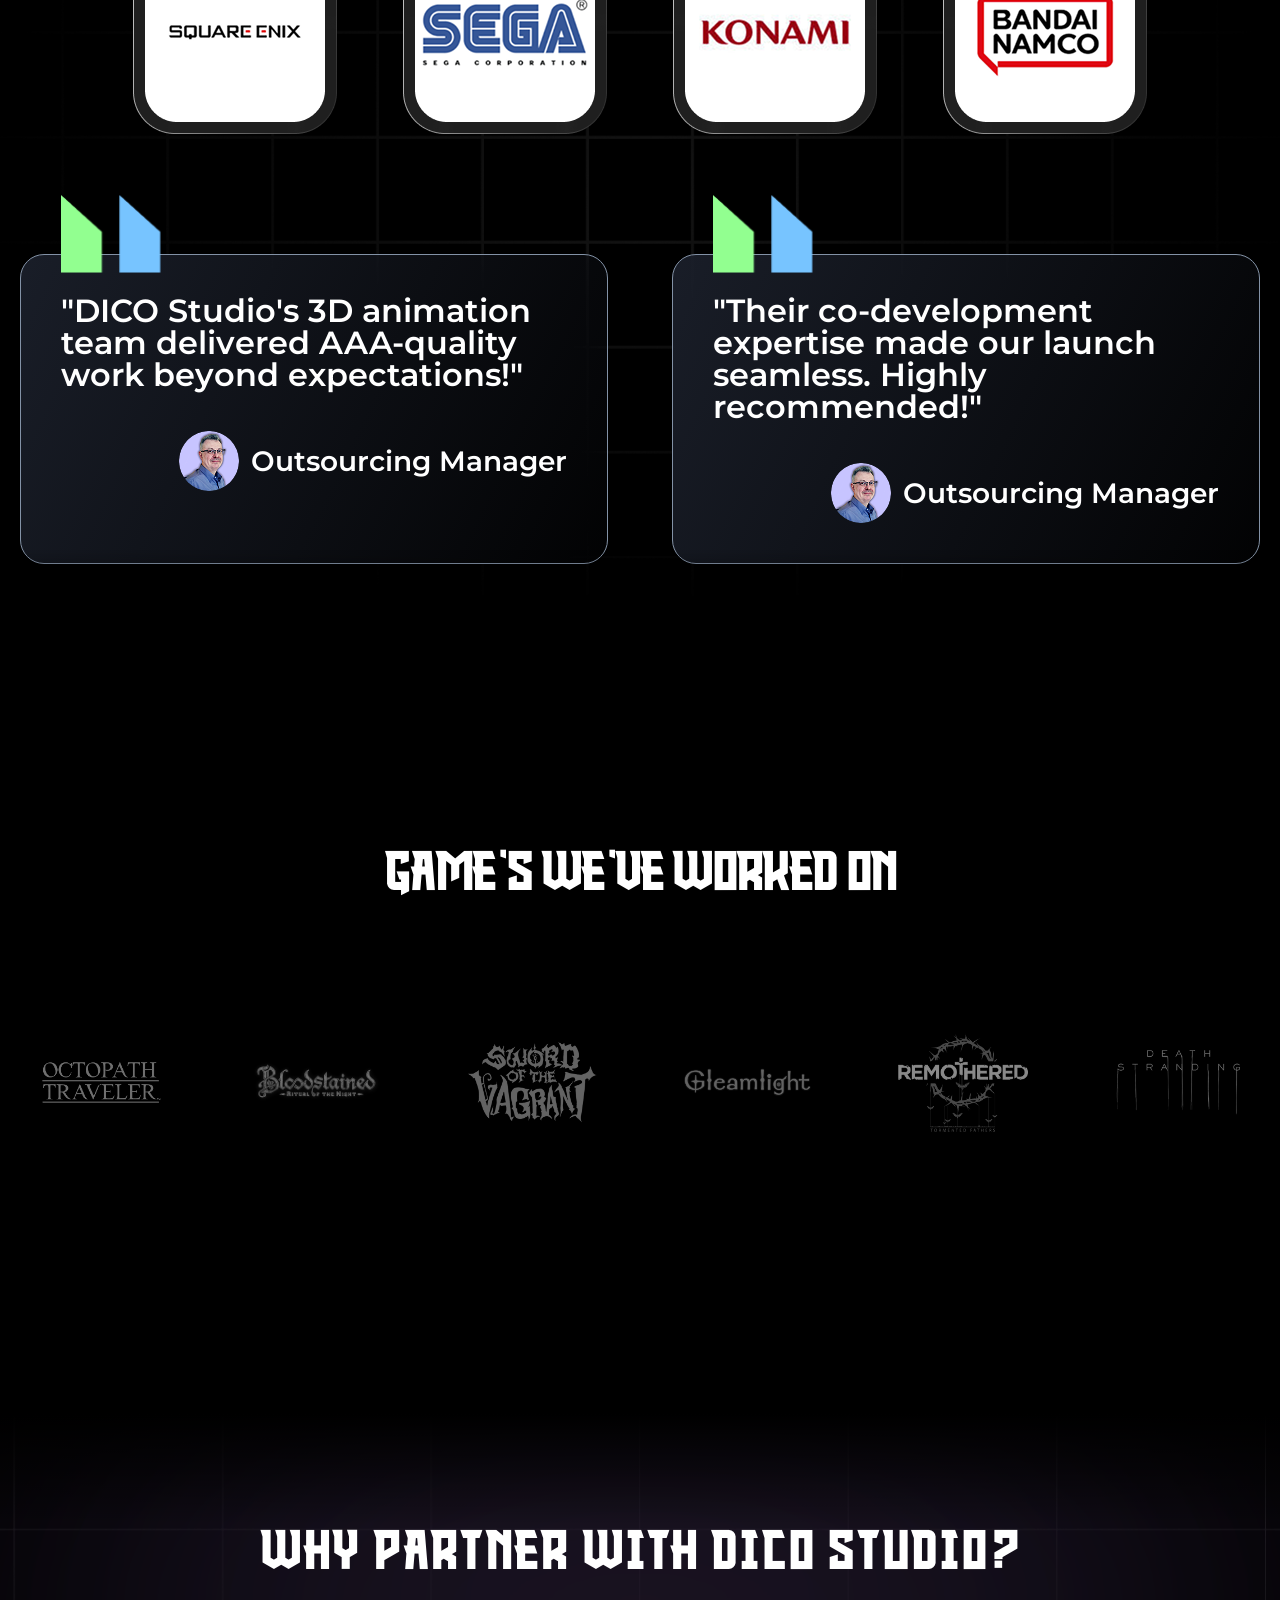
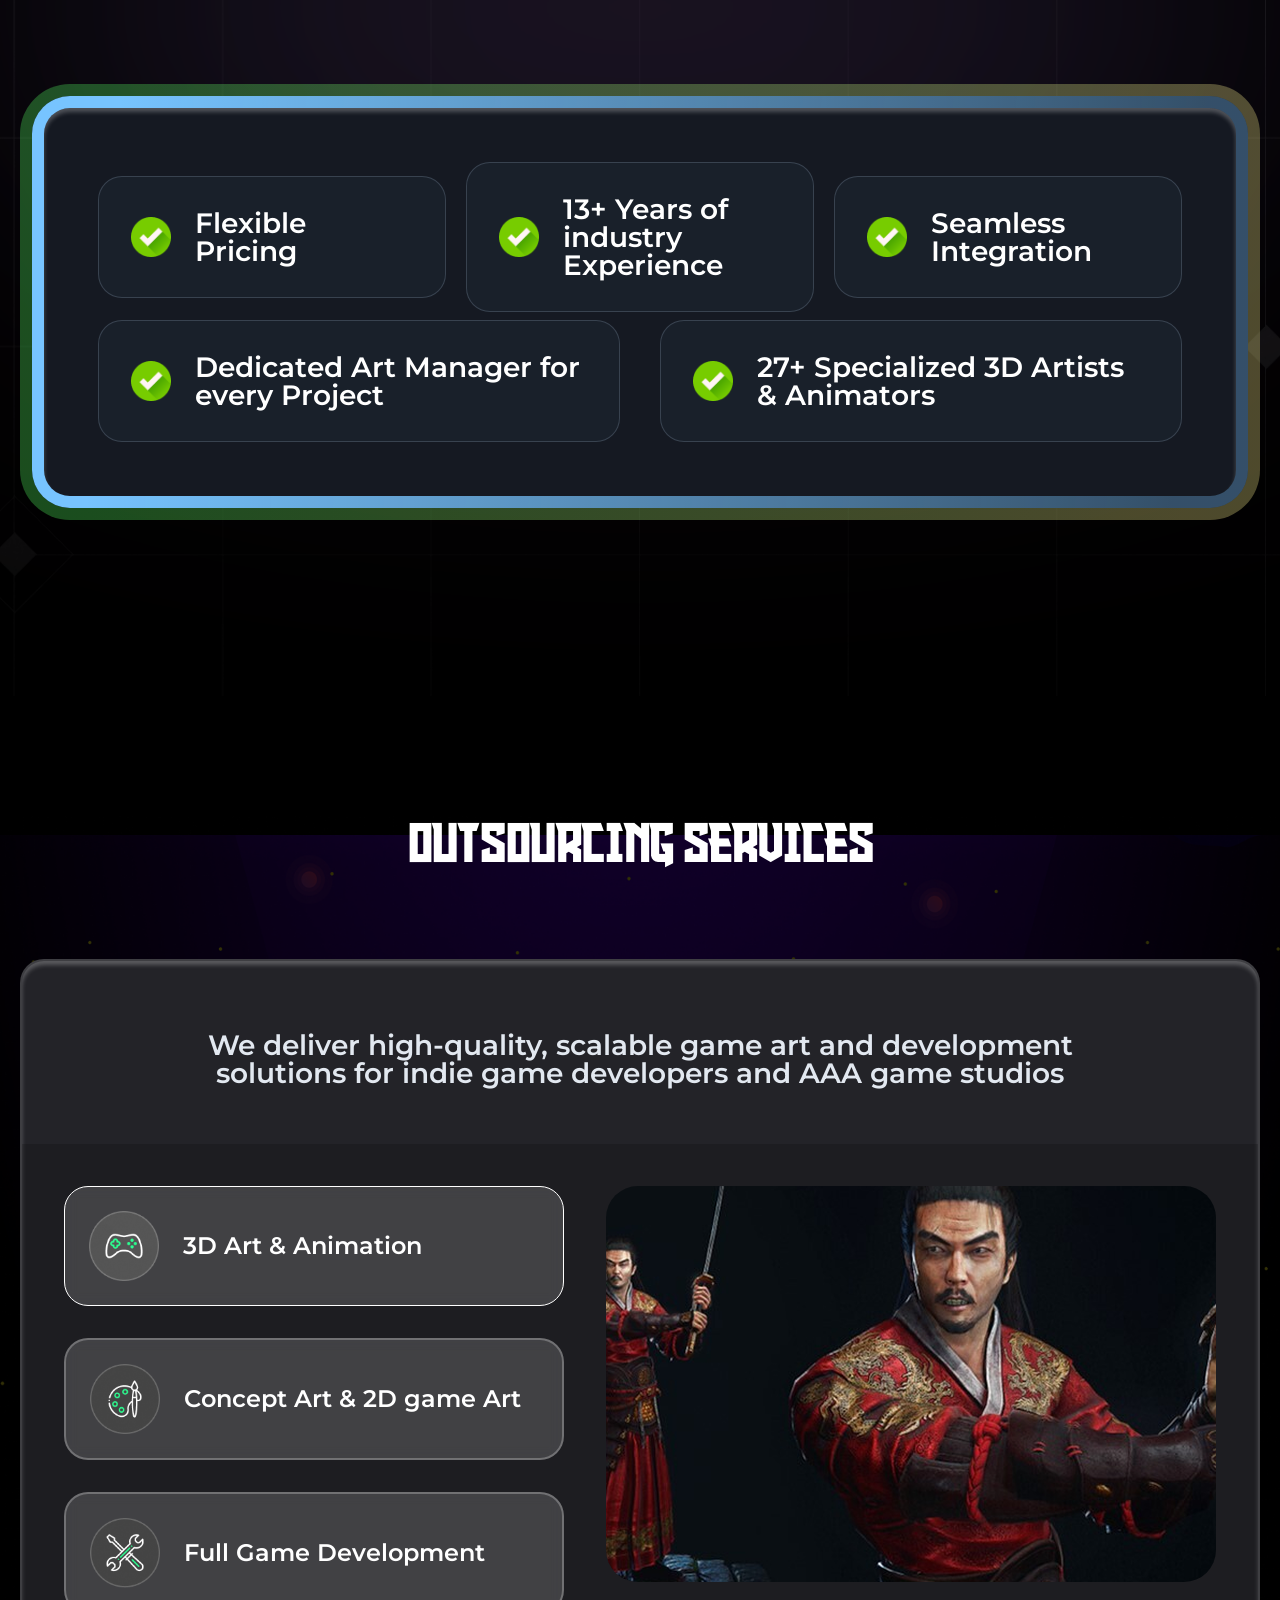
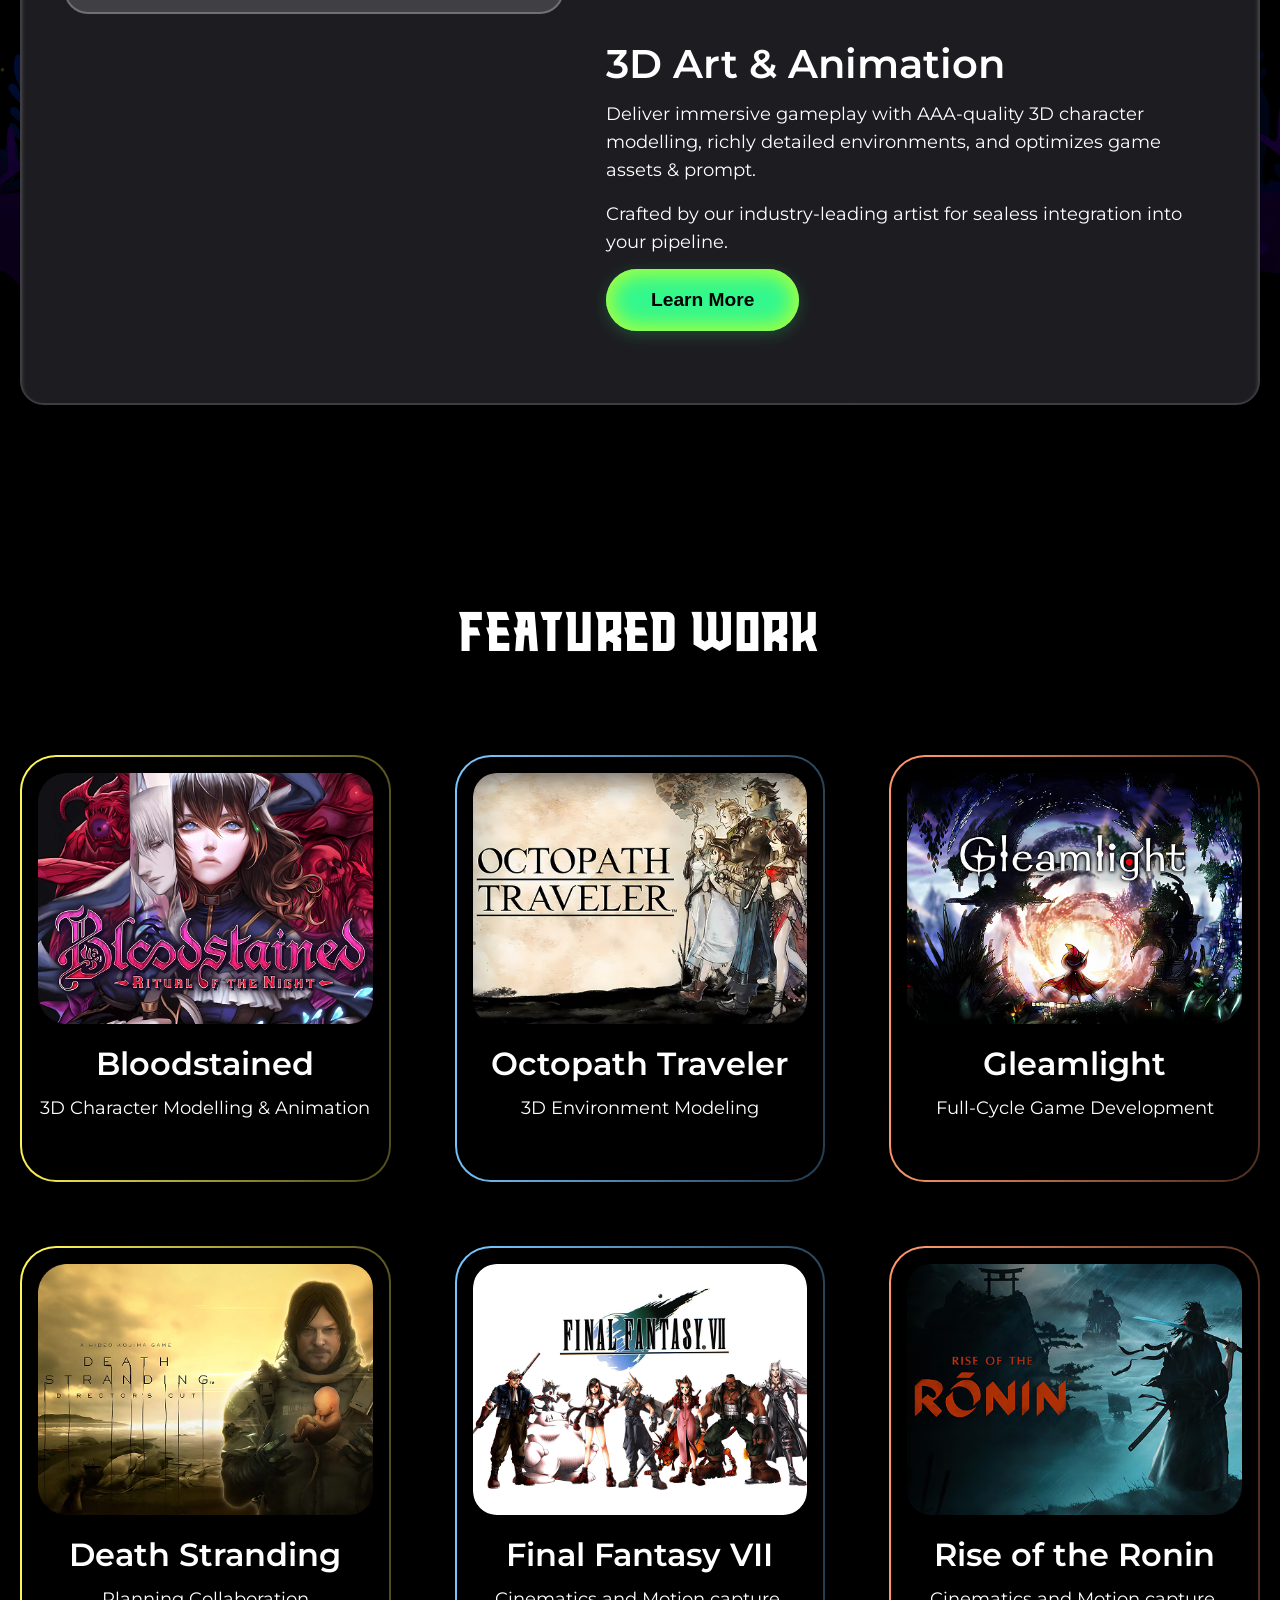
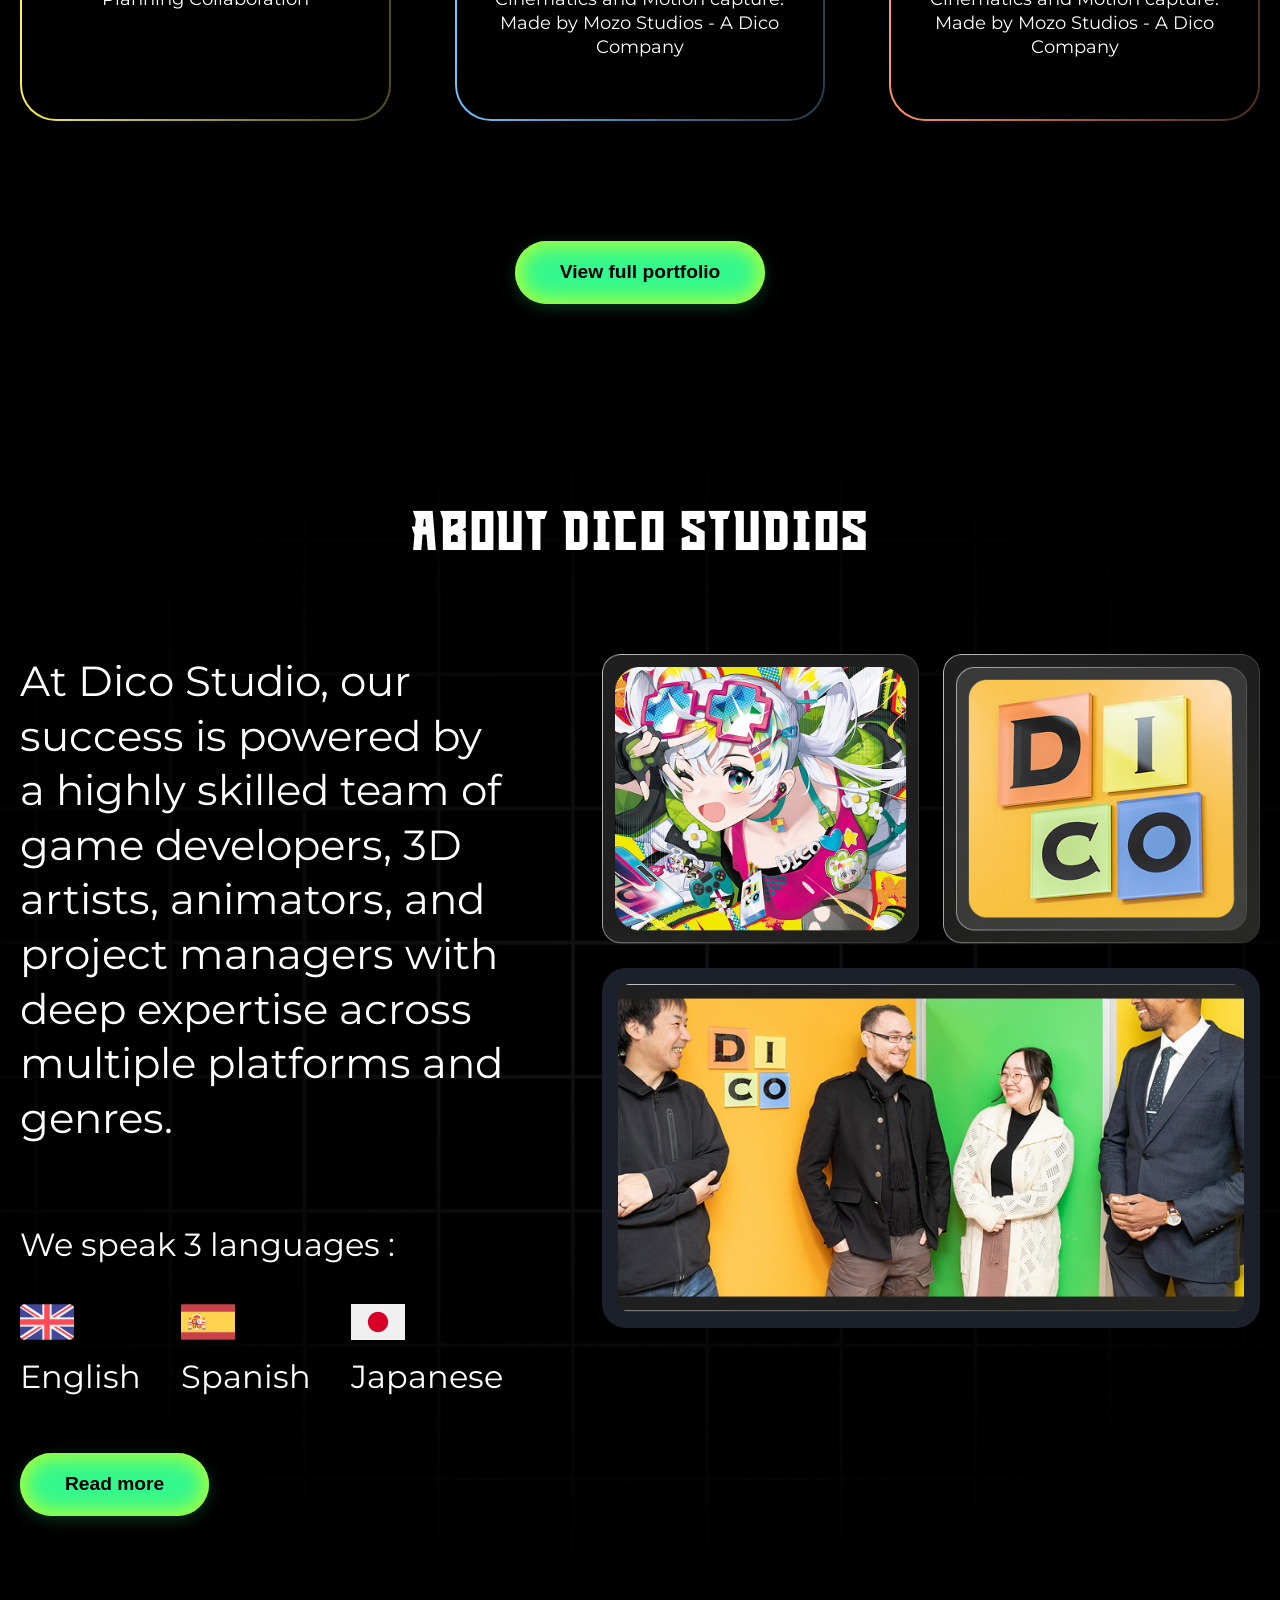
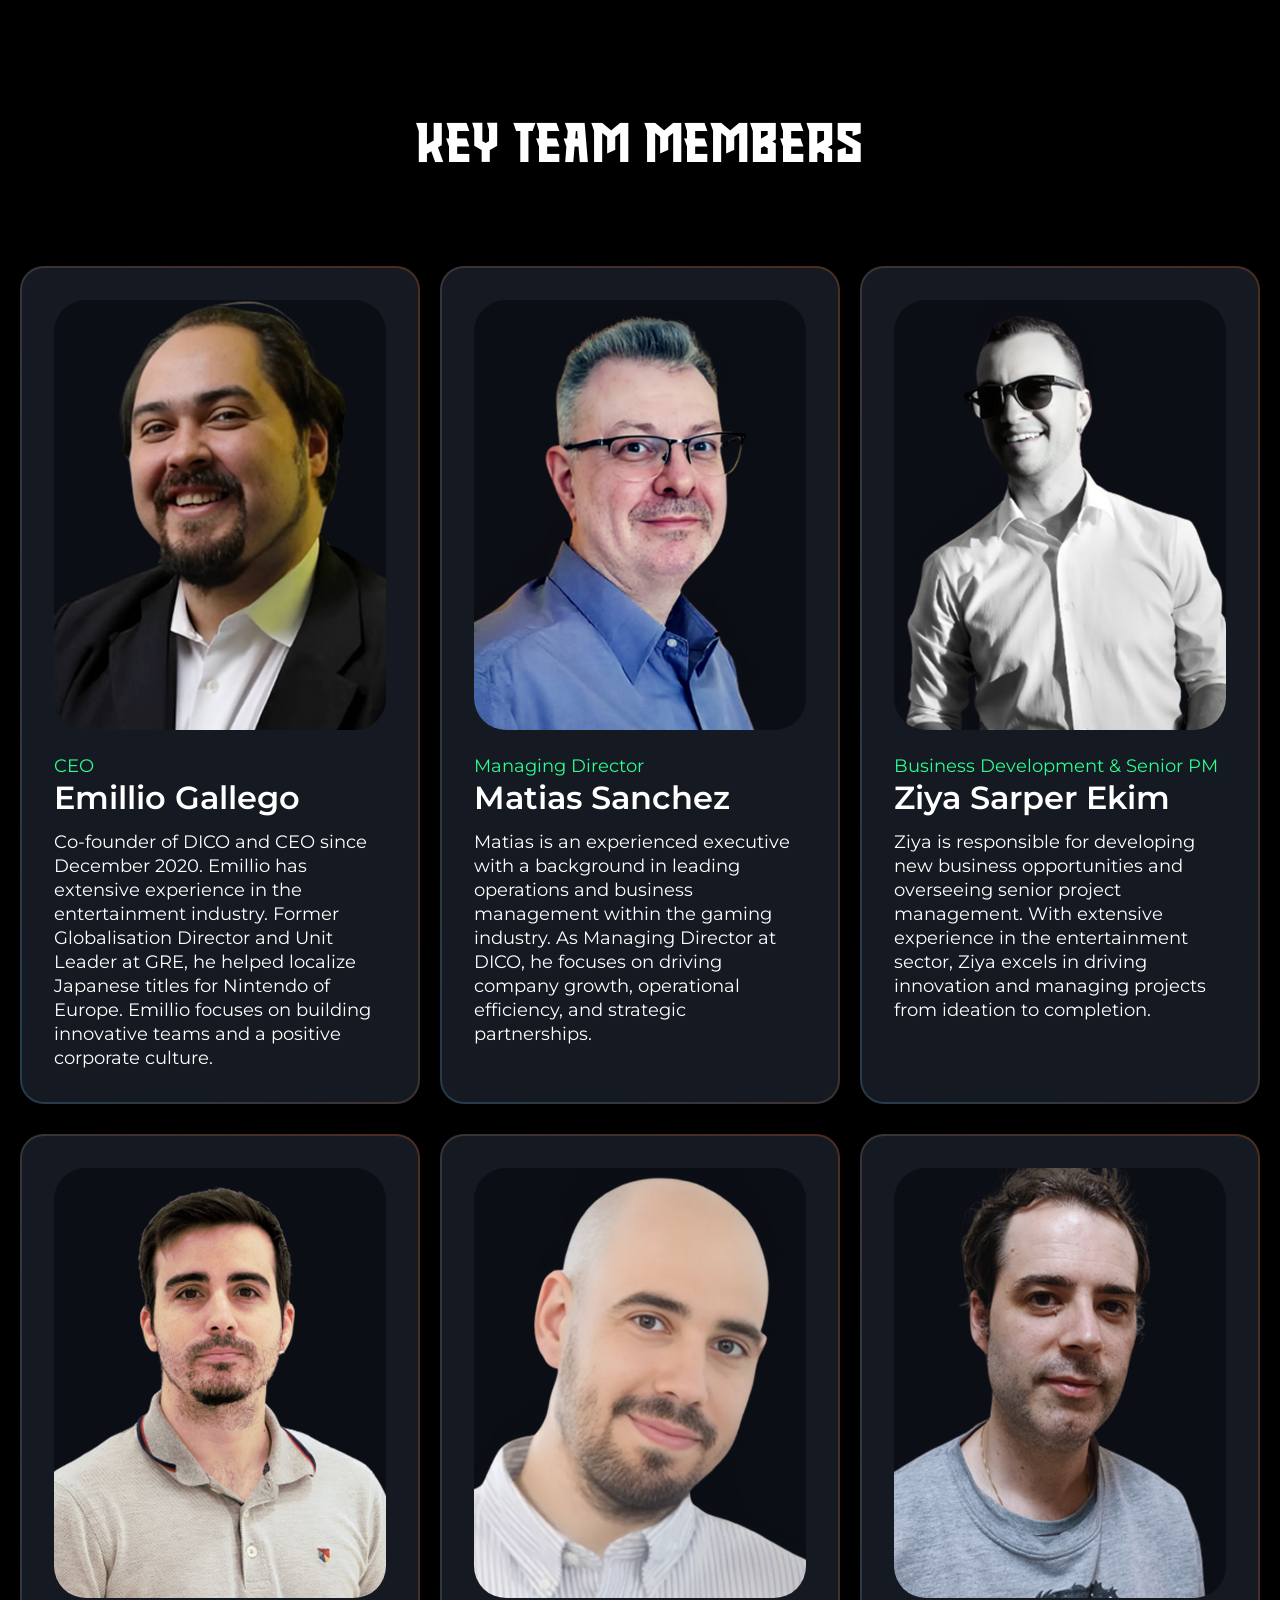
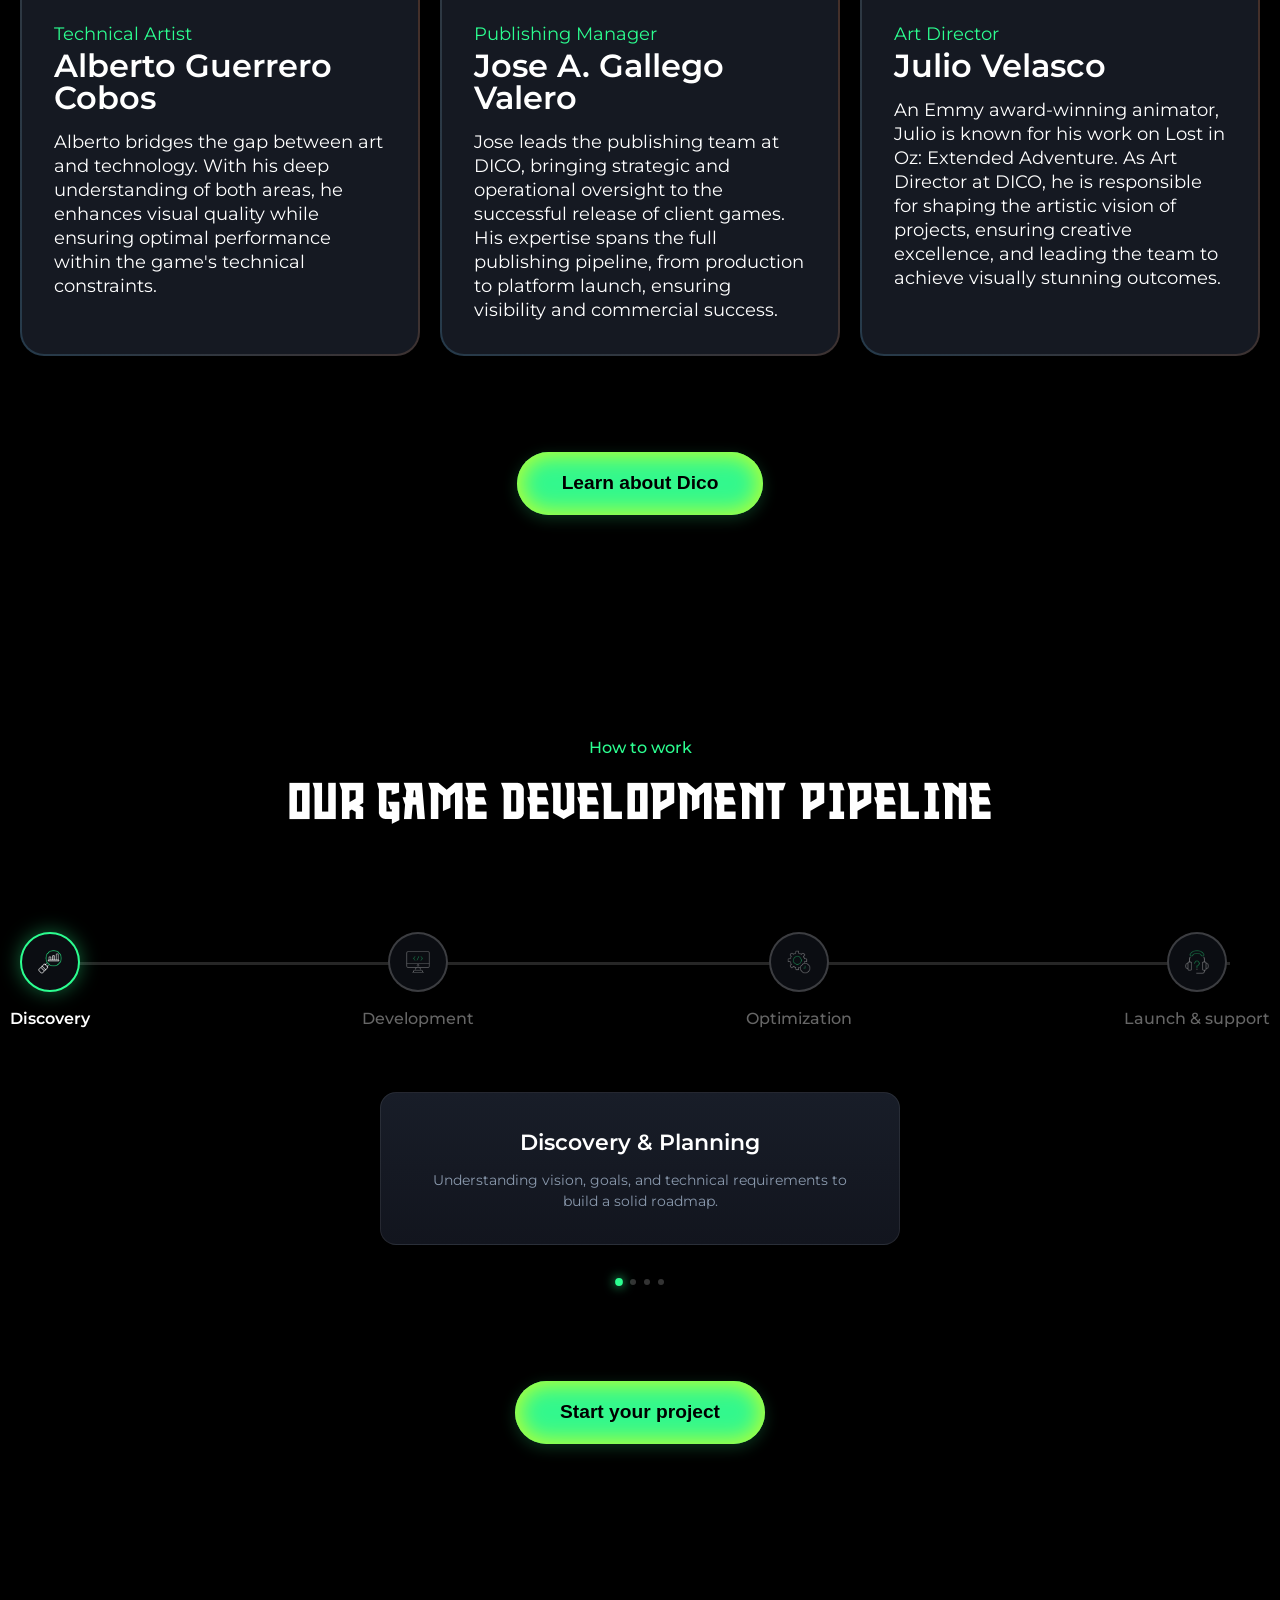
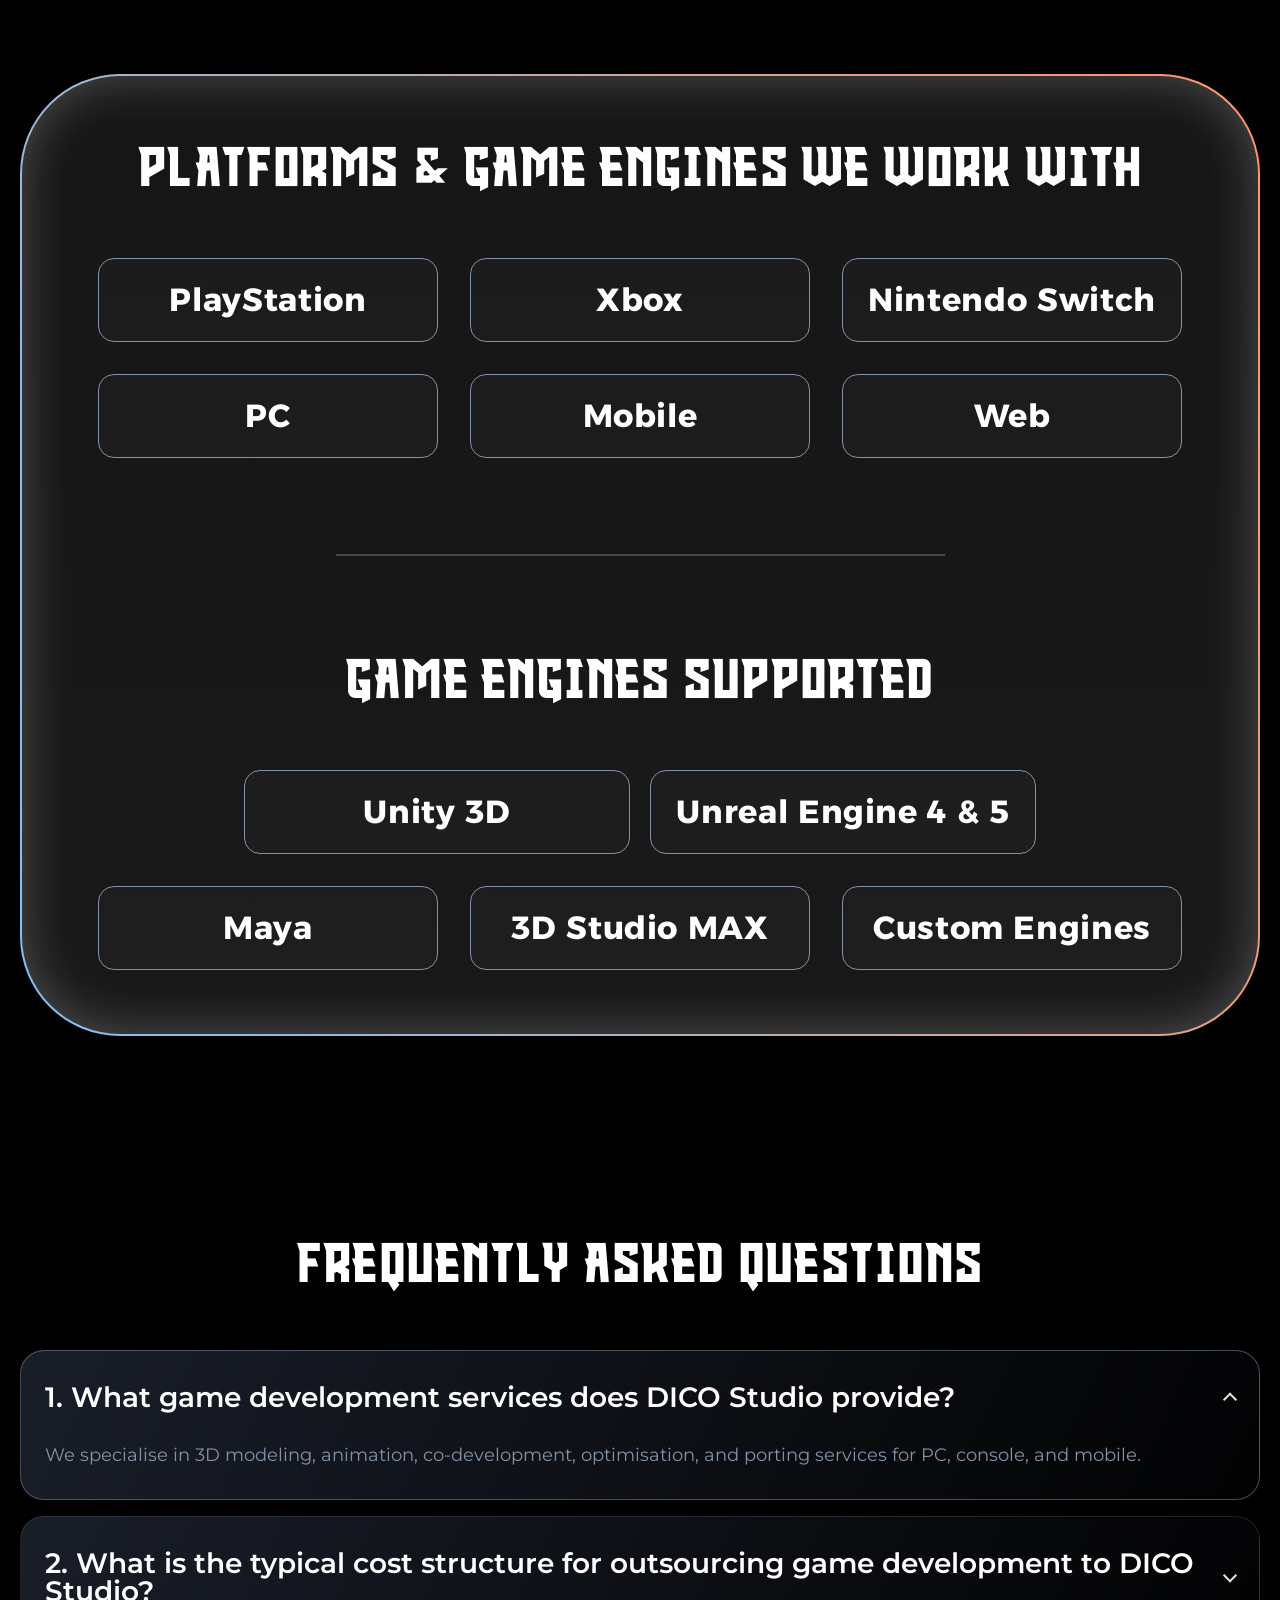
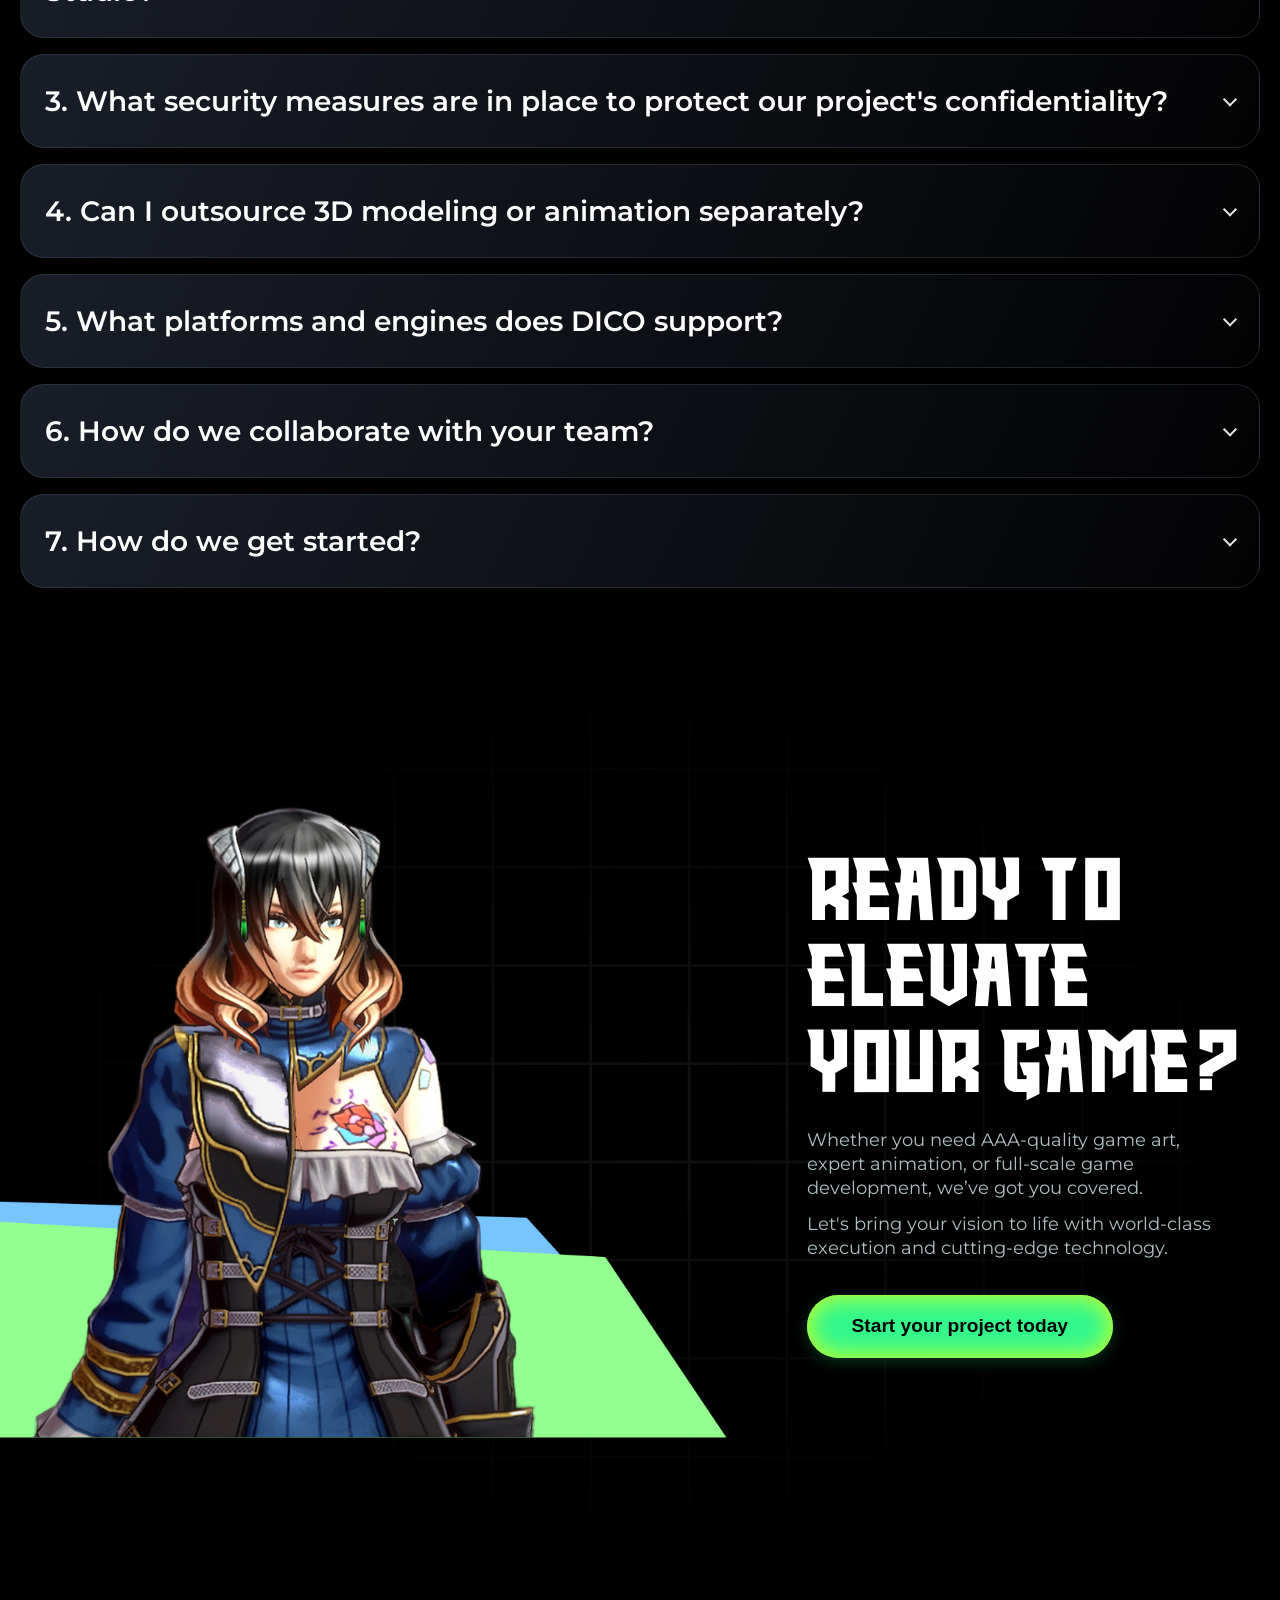
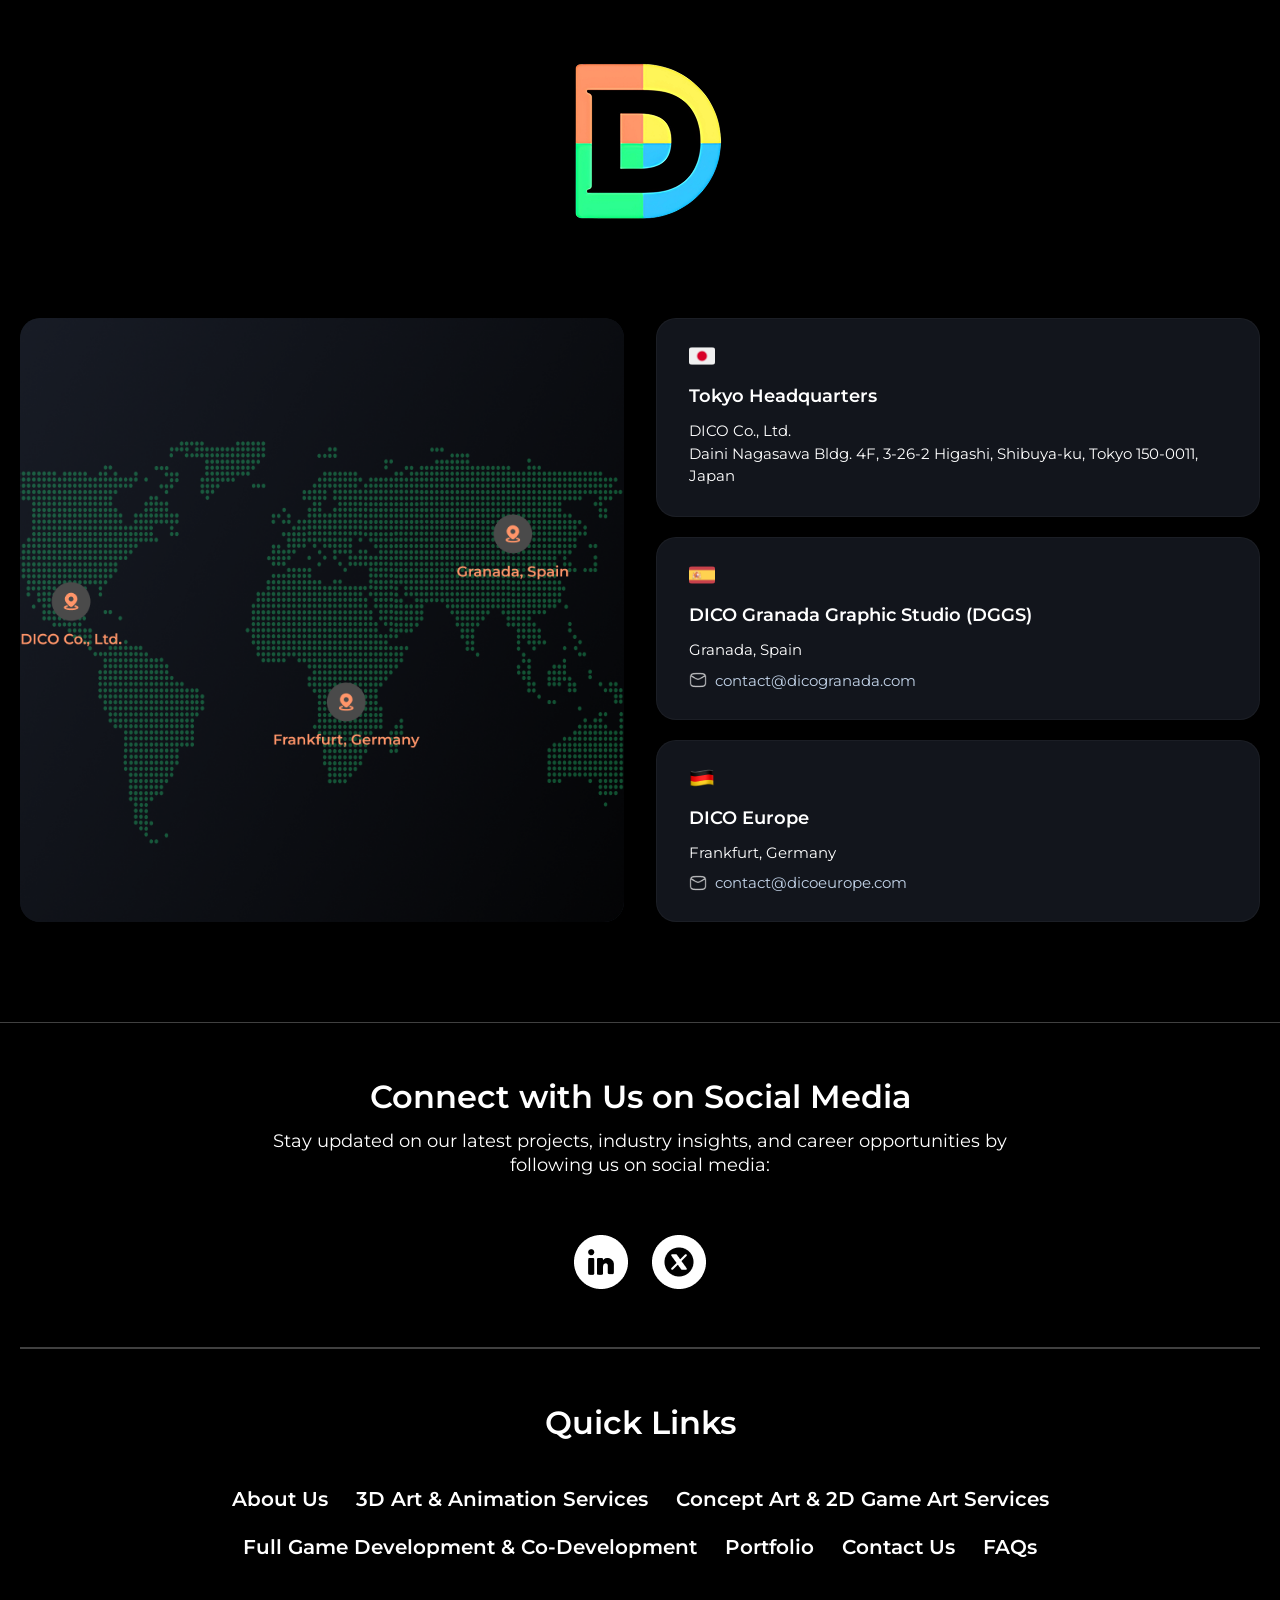
==== commit 5eb4907a: "add hero section overlays for enhanced visual depth" ====
--- a/index.html
+++ b/index.html
@@ -187,7 +187,10 @@
         </section>
 
         <section class="why-partner-section">
+
+            <div class="hero-shadow-overlay-top"></div>
             <div class="partner-container">
+
 
                 <div class="Partner-top-1"></div>
                 <div class="Partner-top-2"></div>
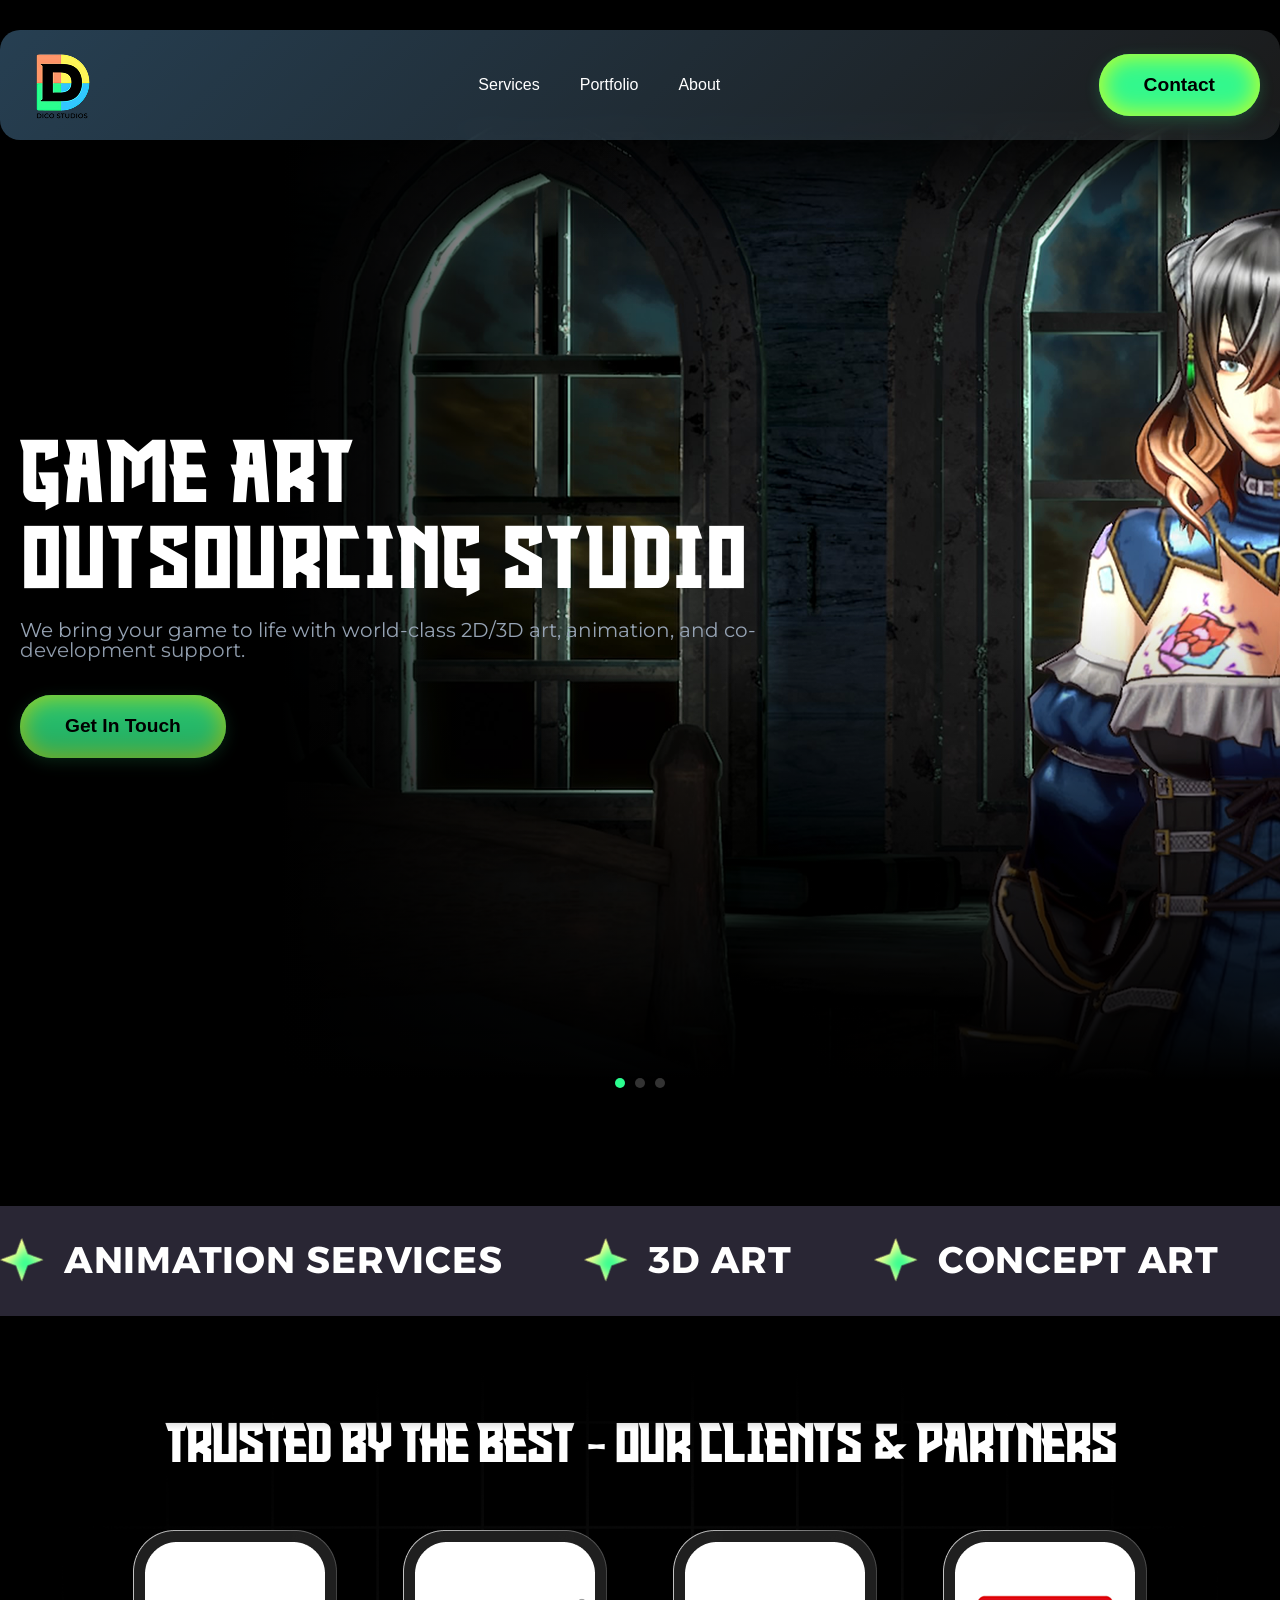
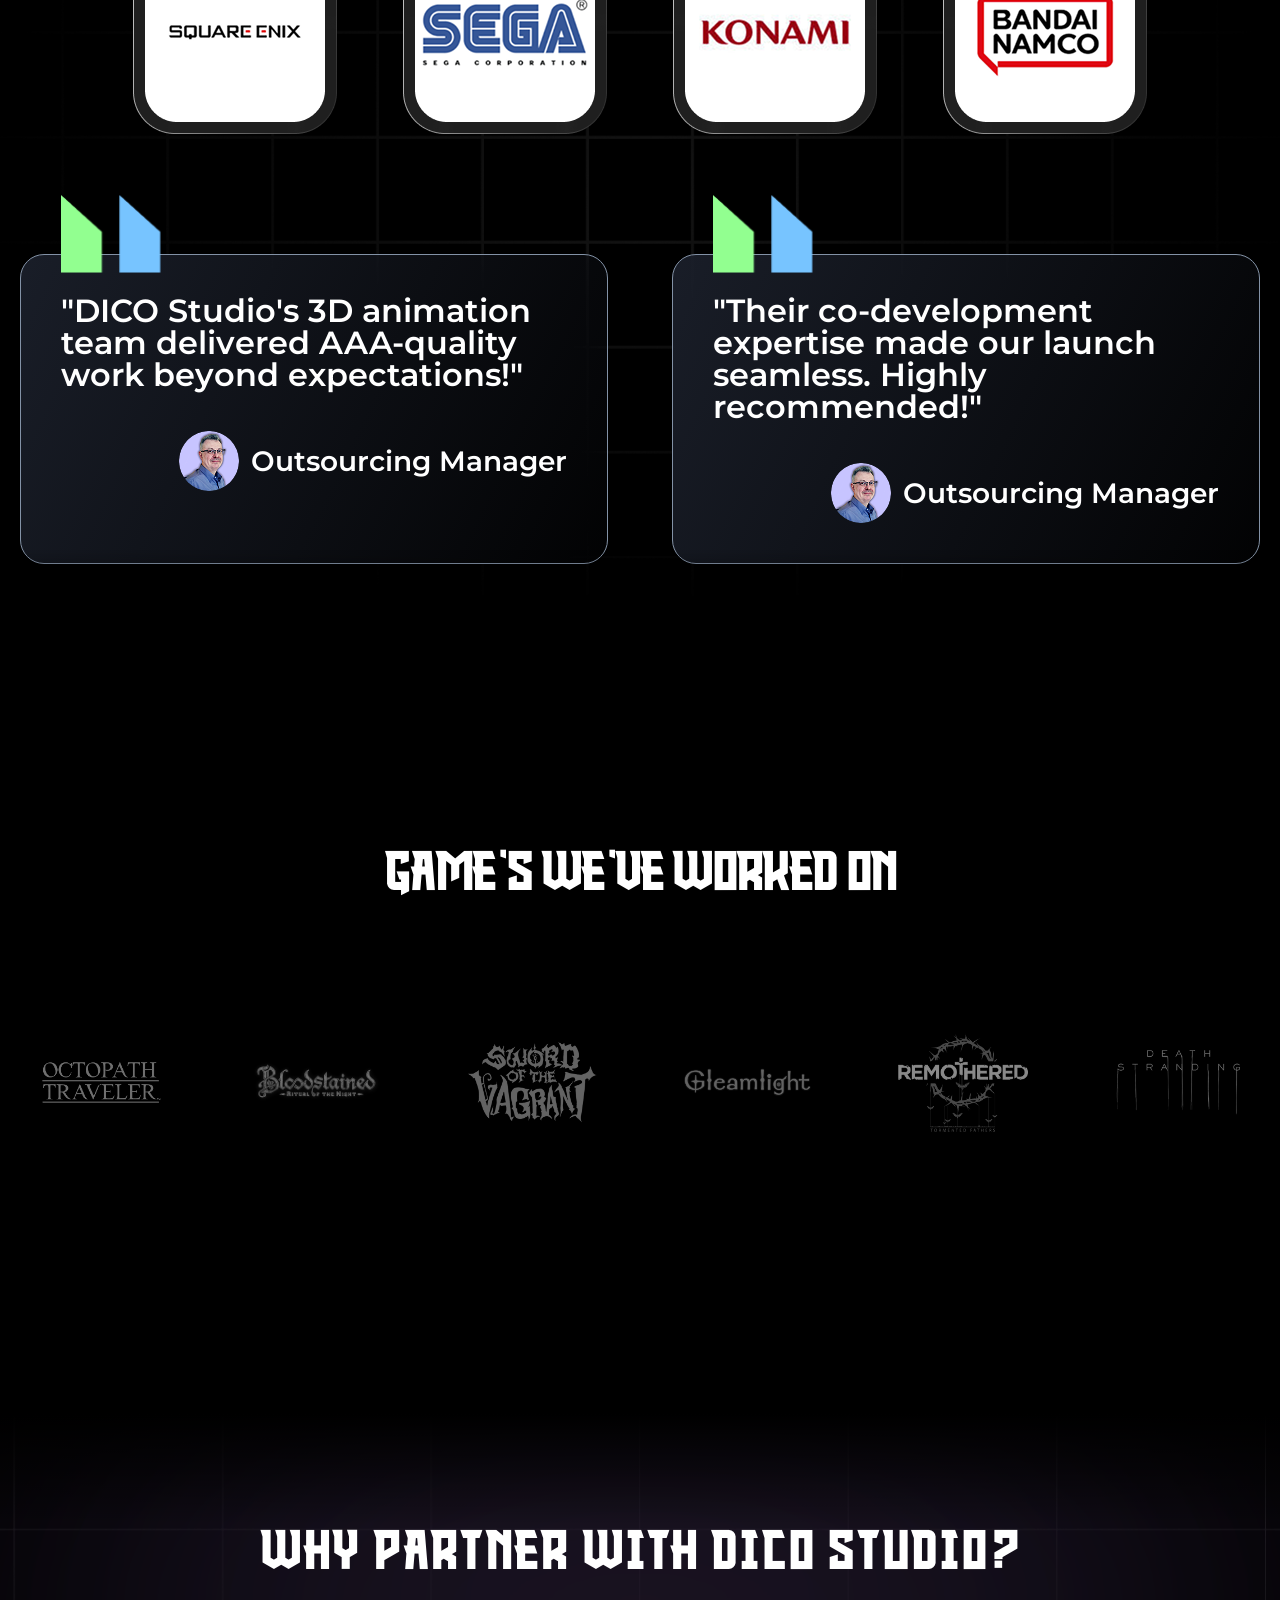
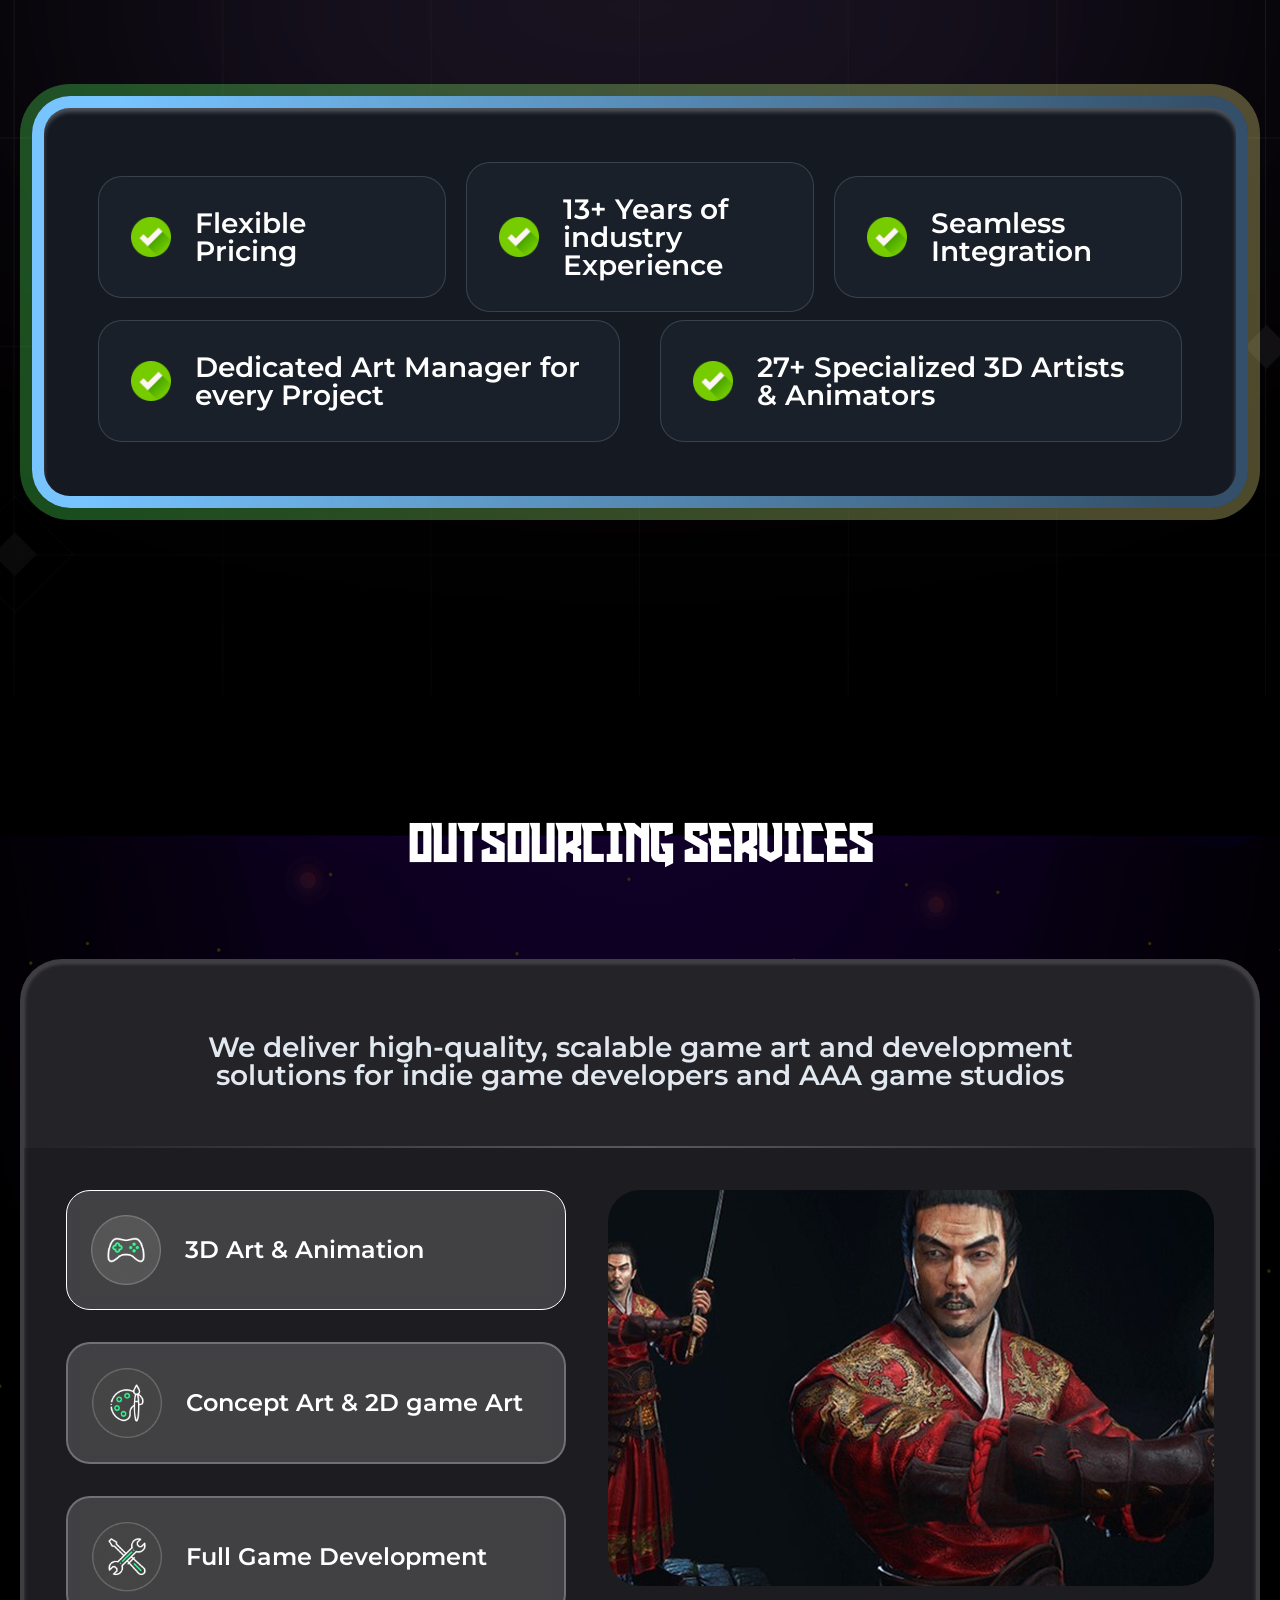
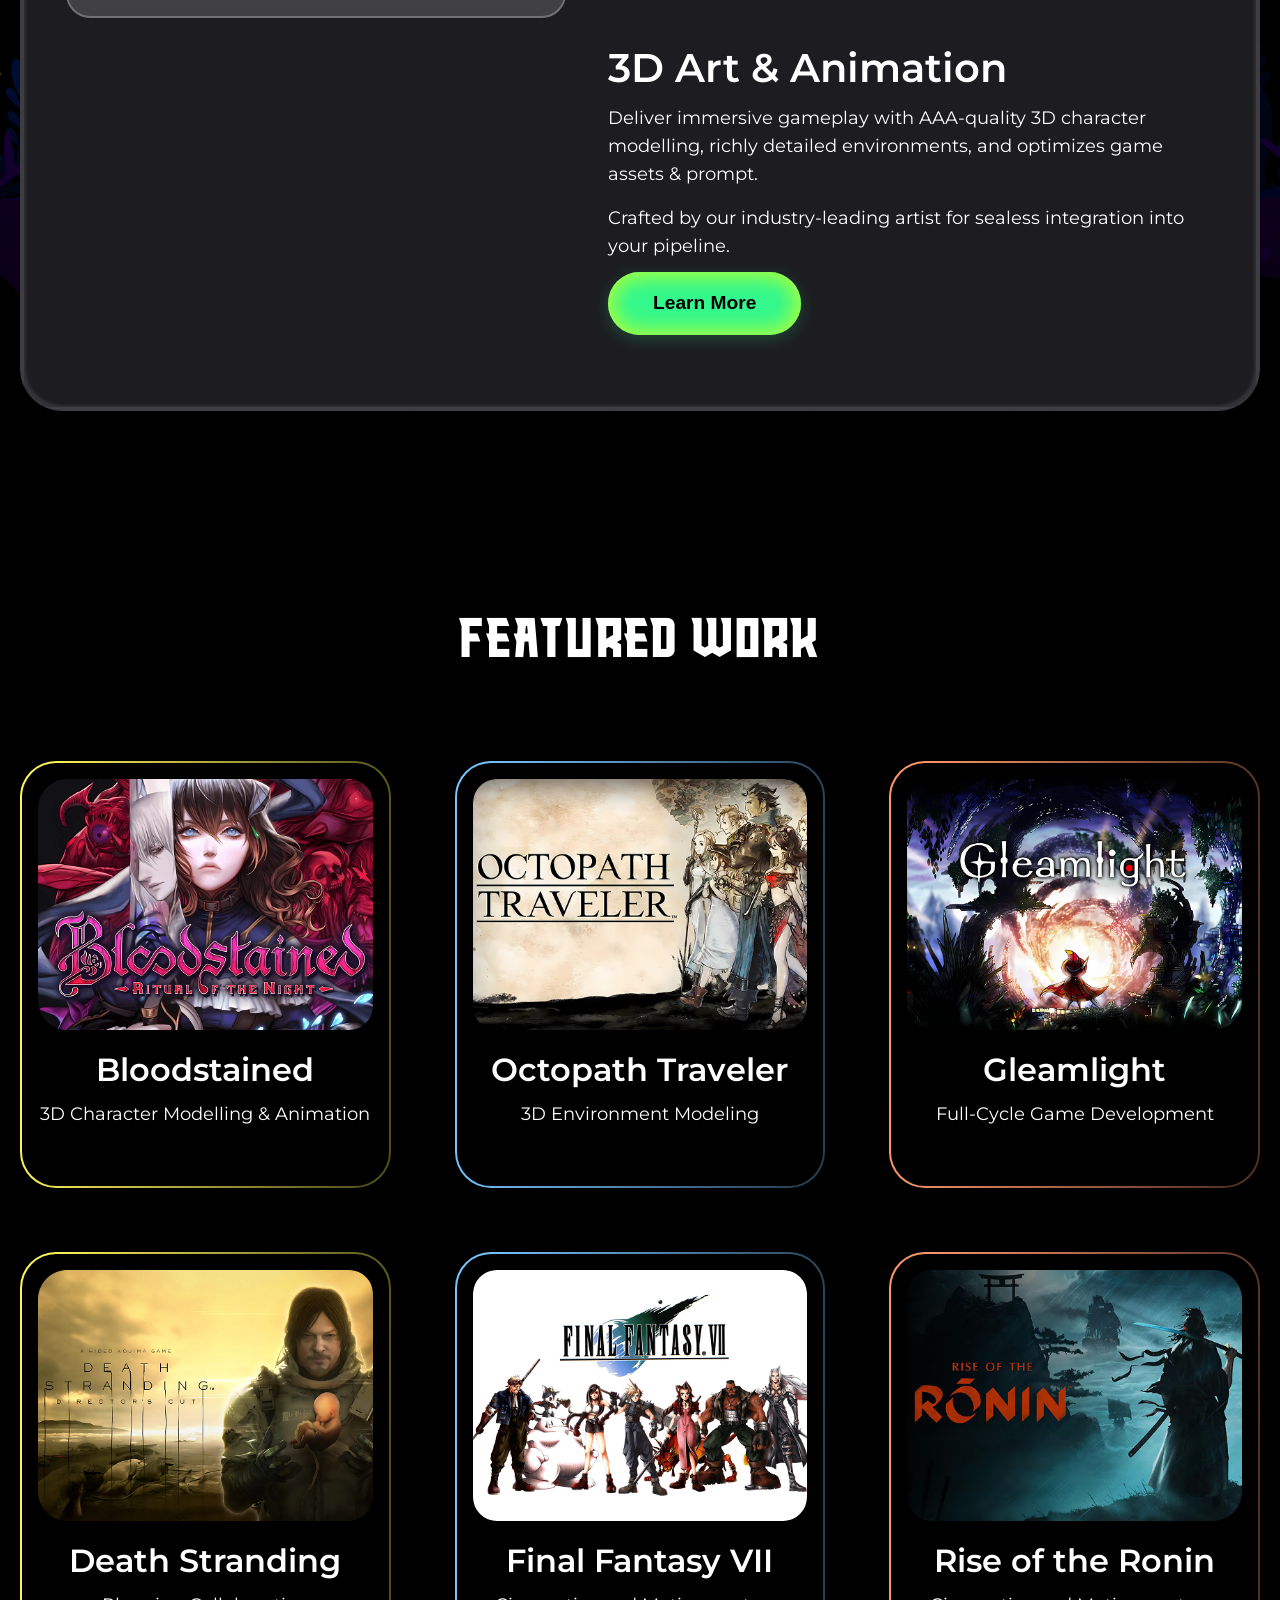
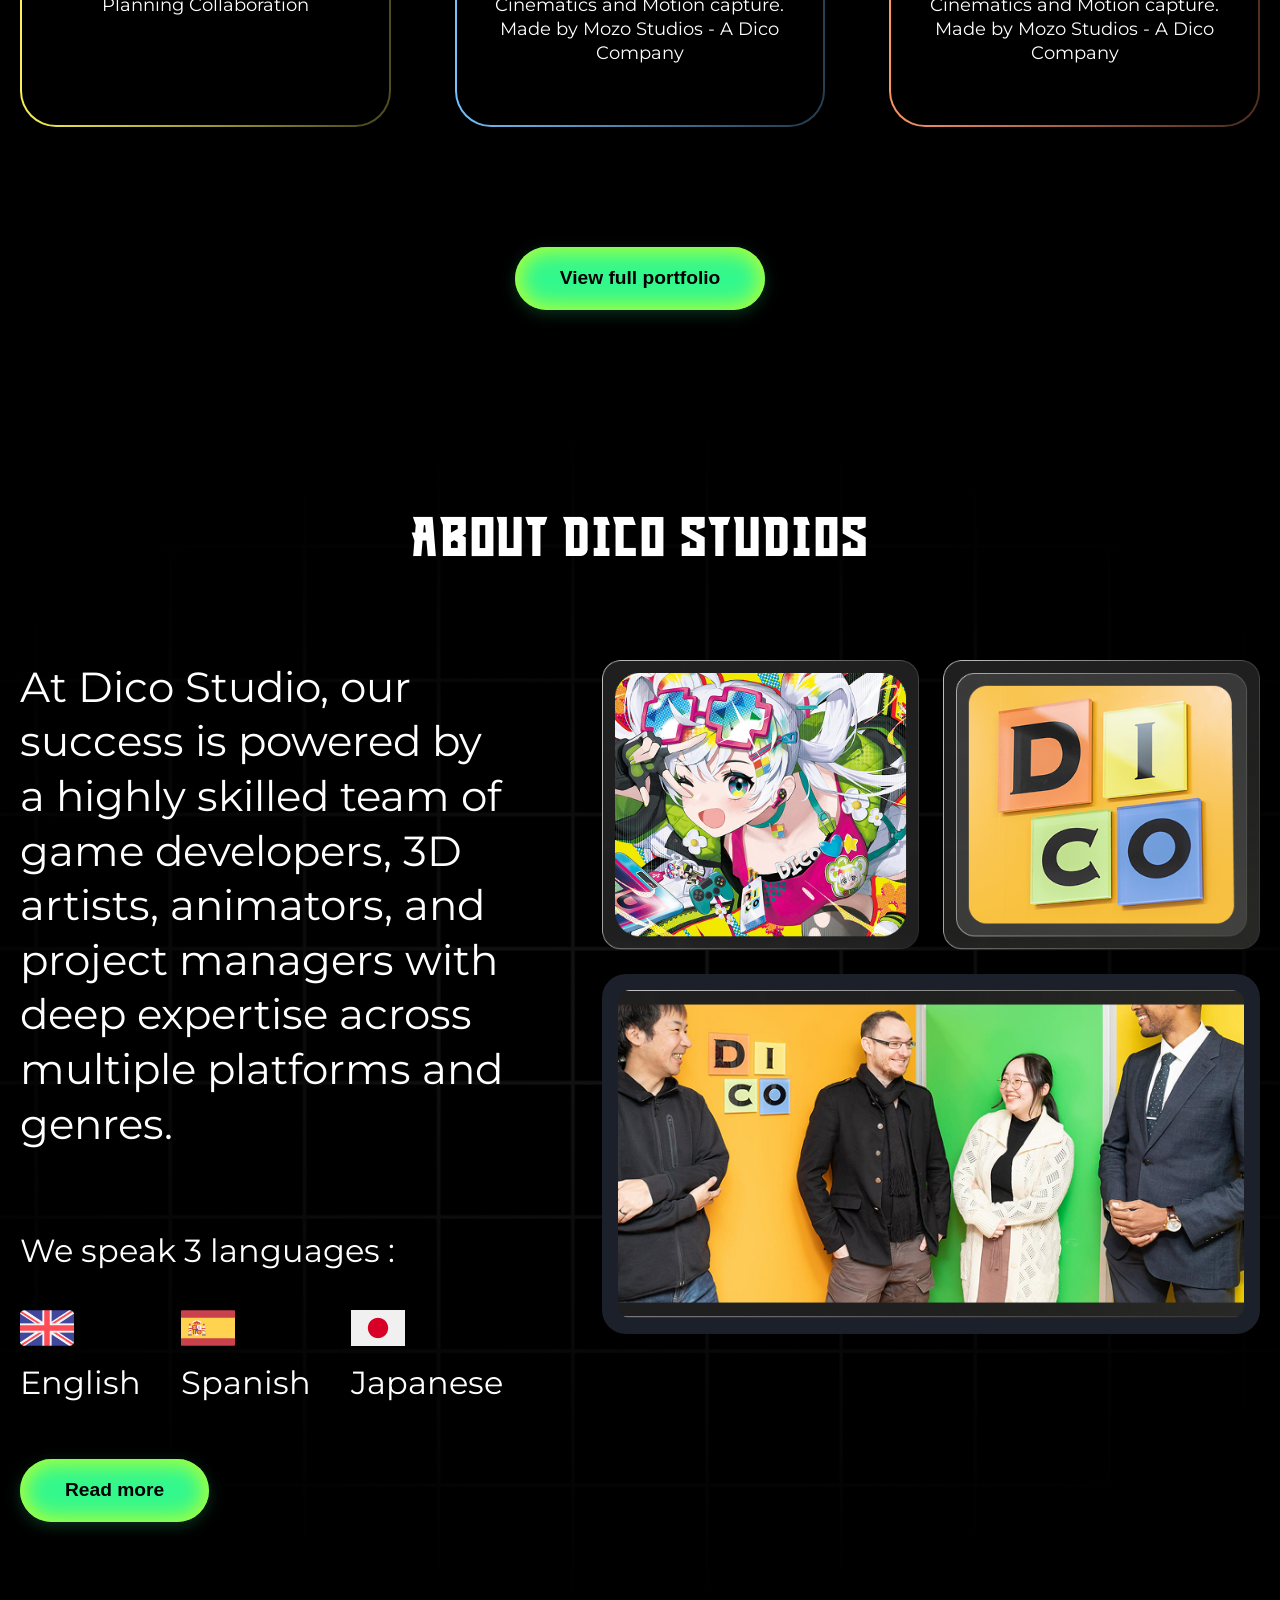
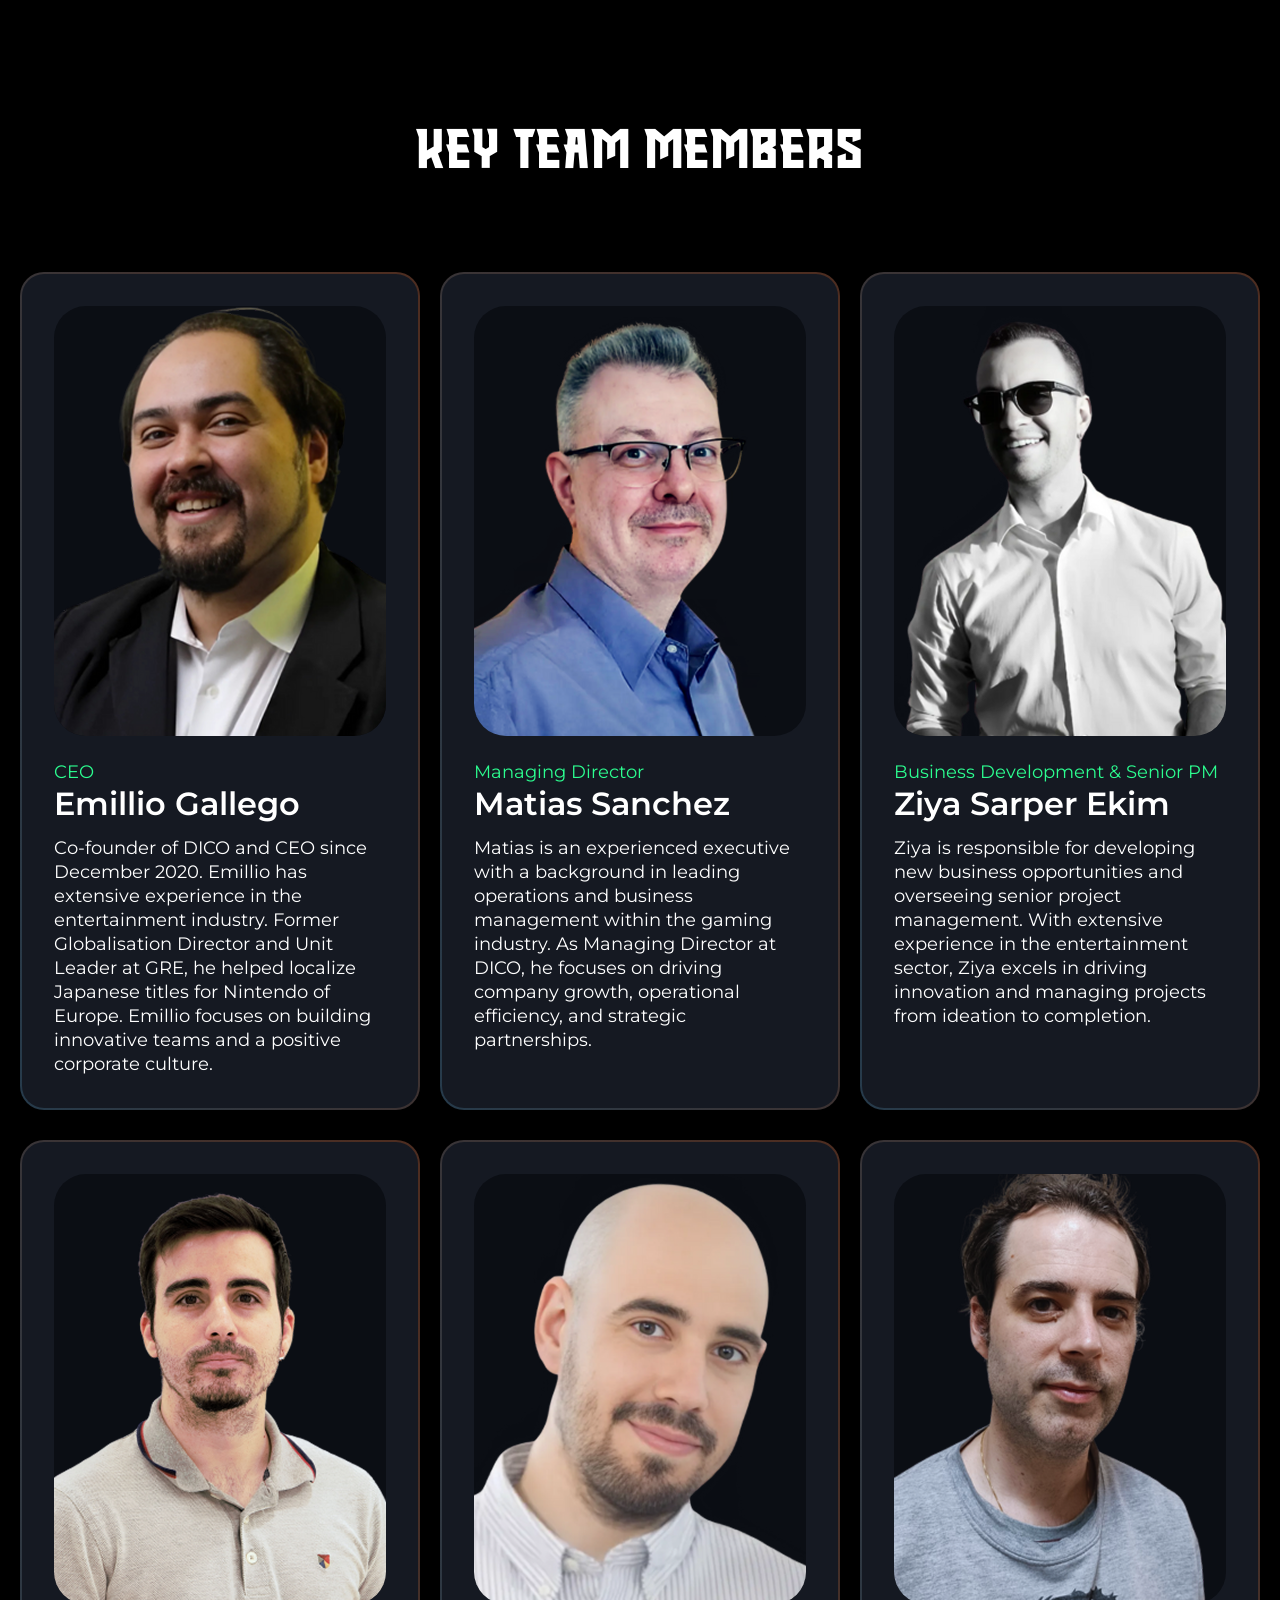
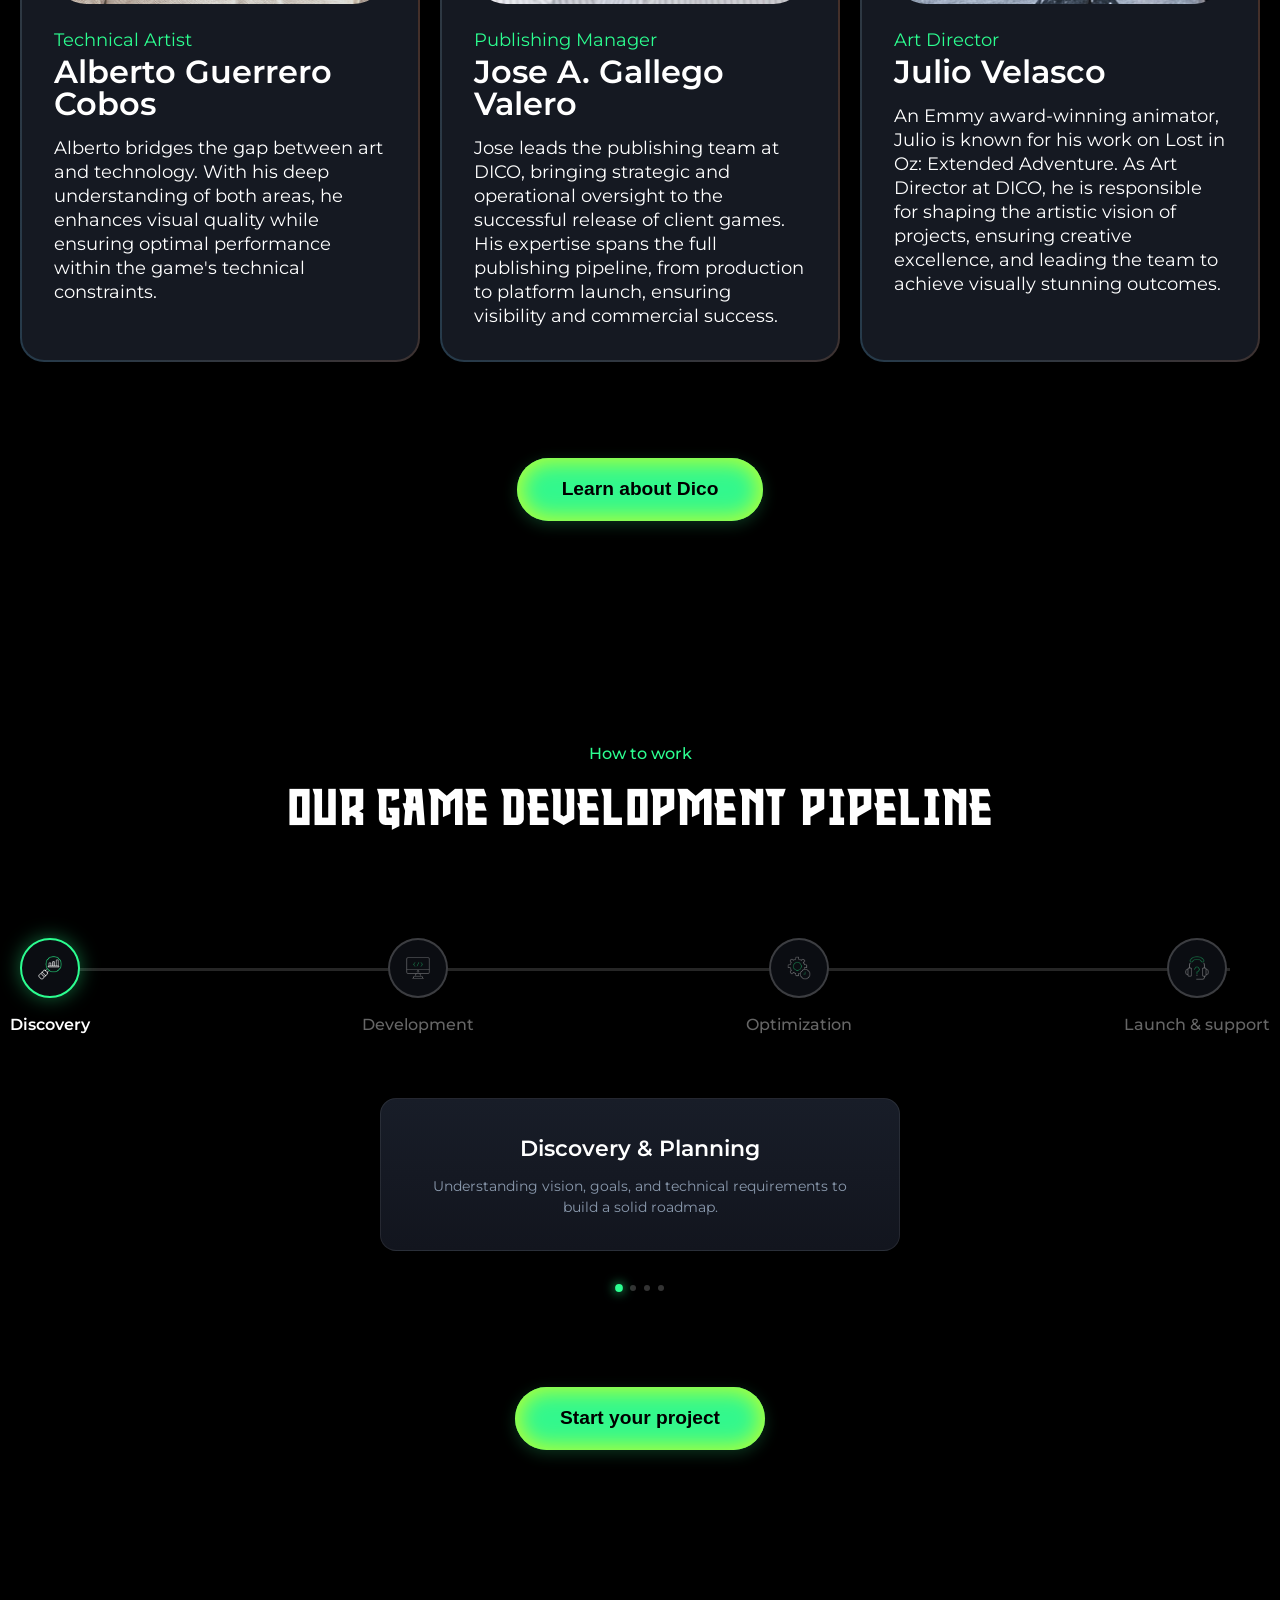
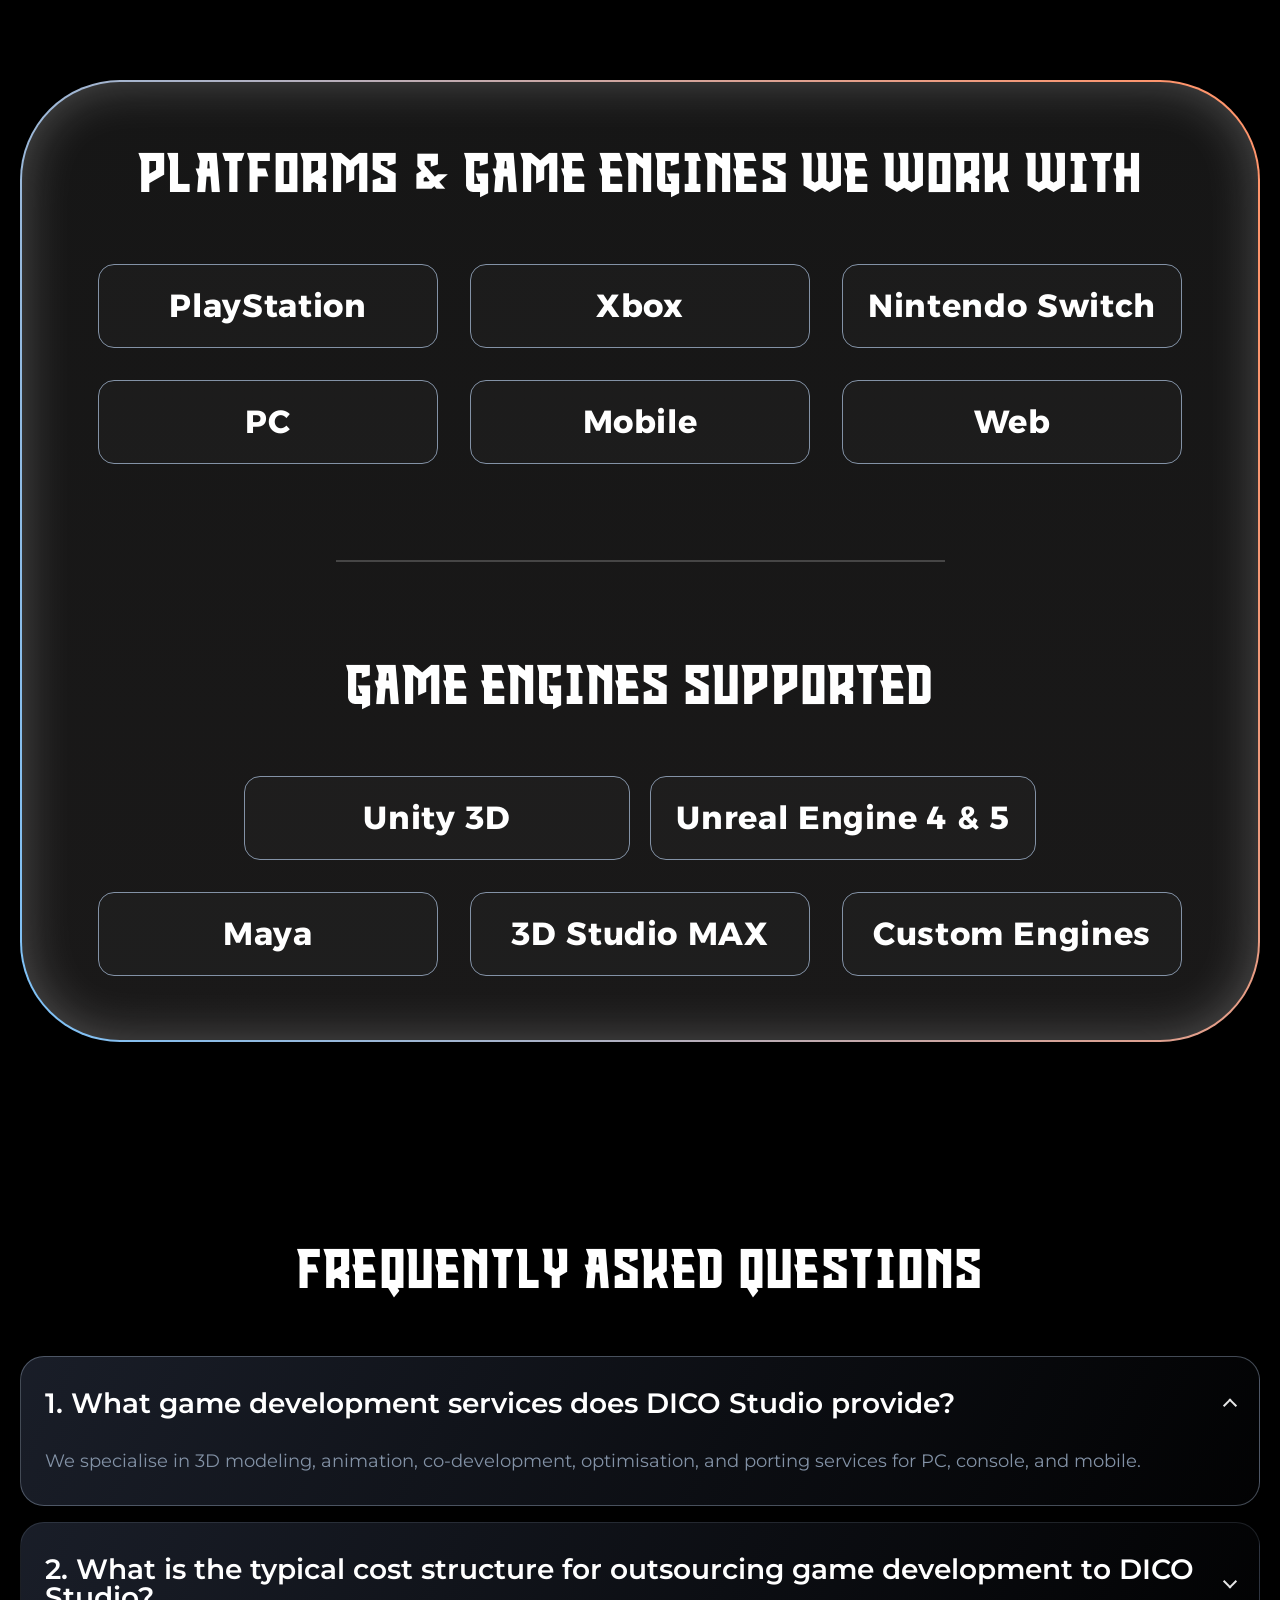
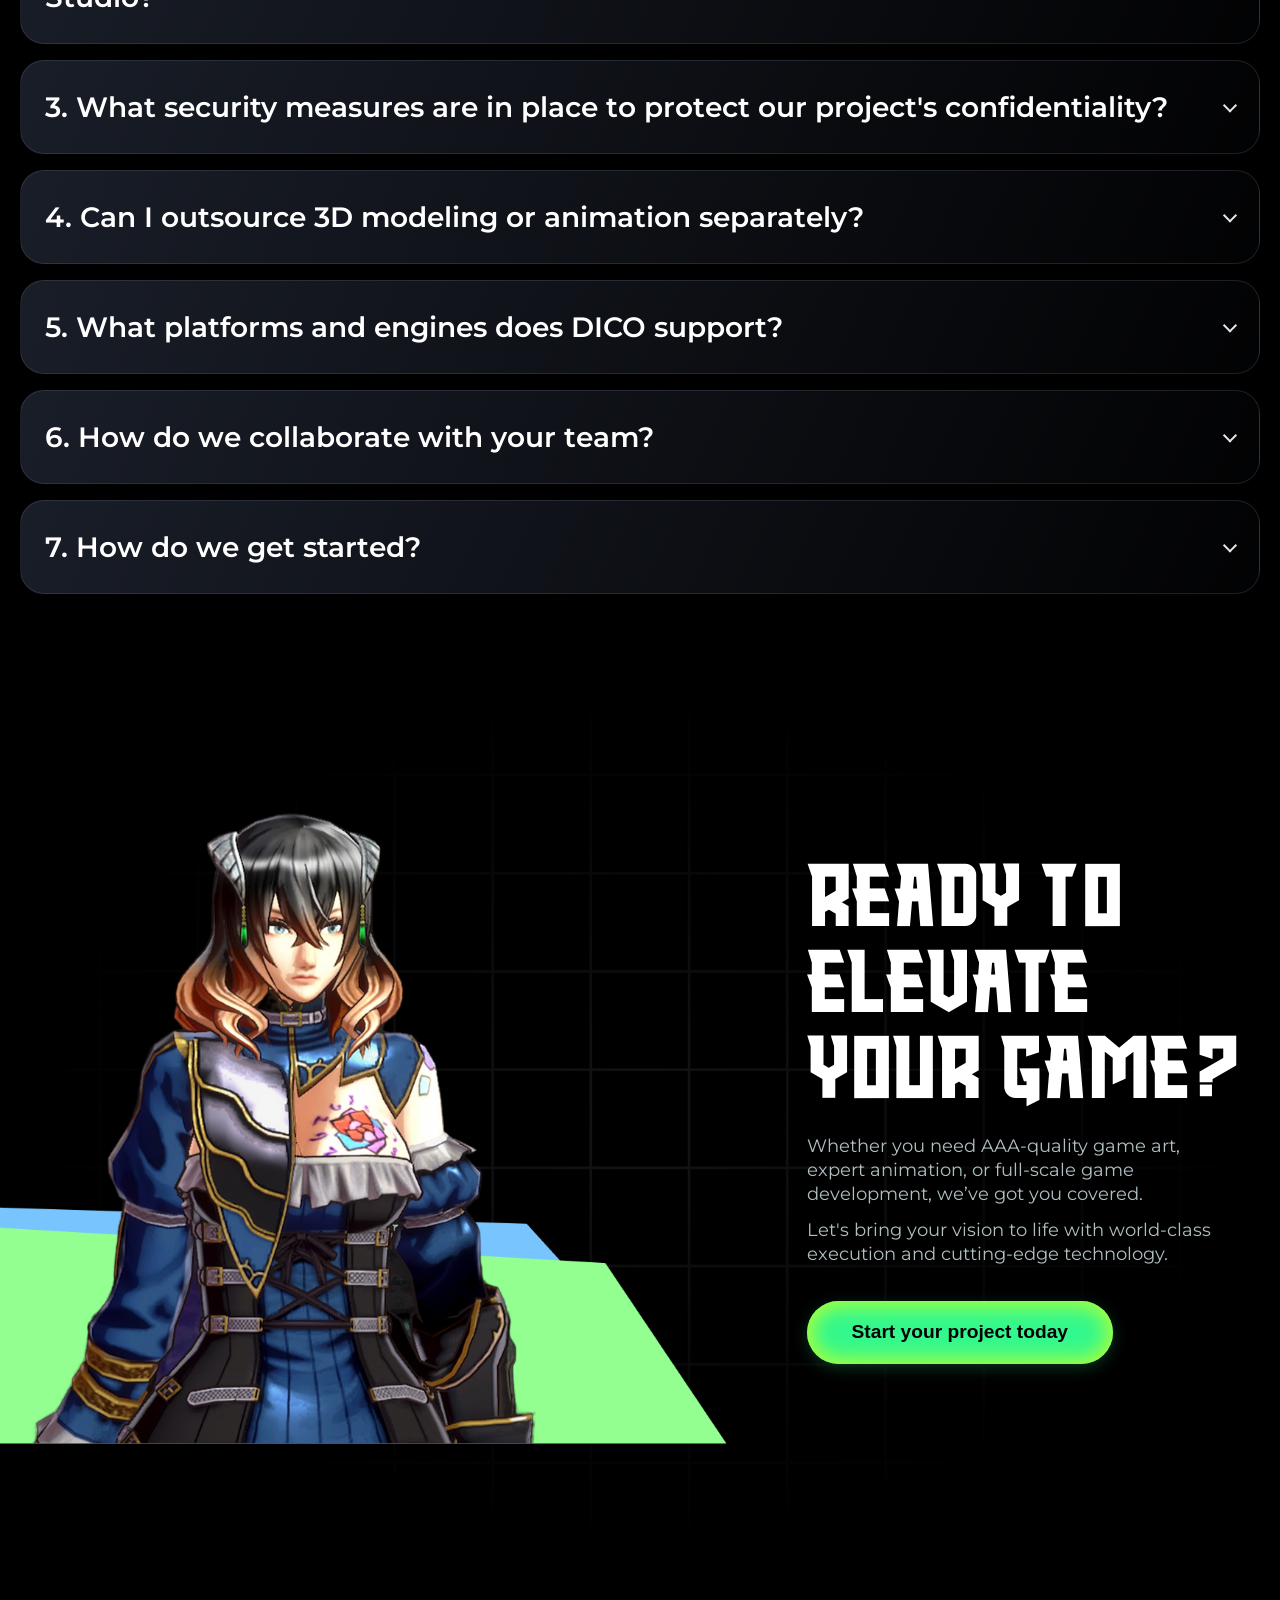
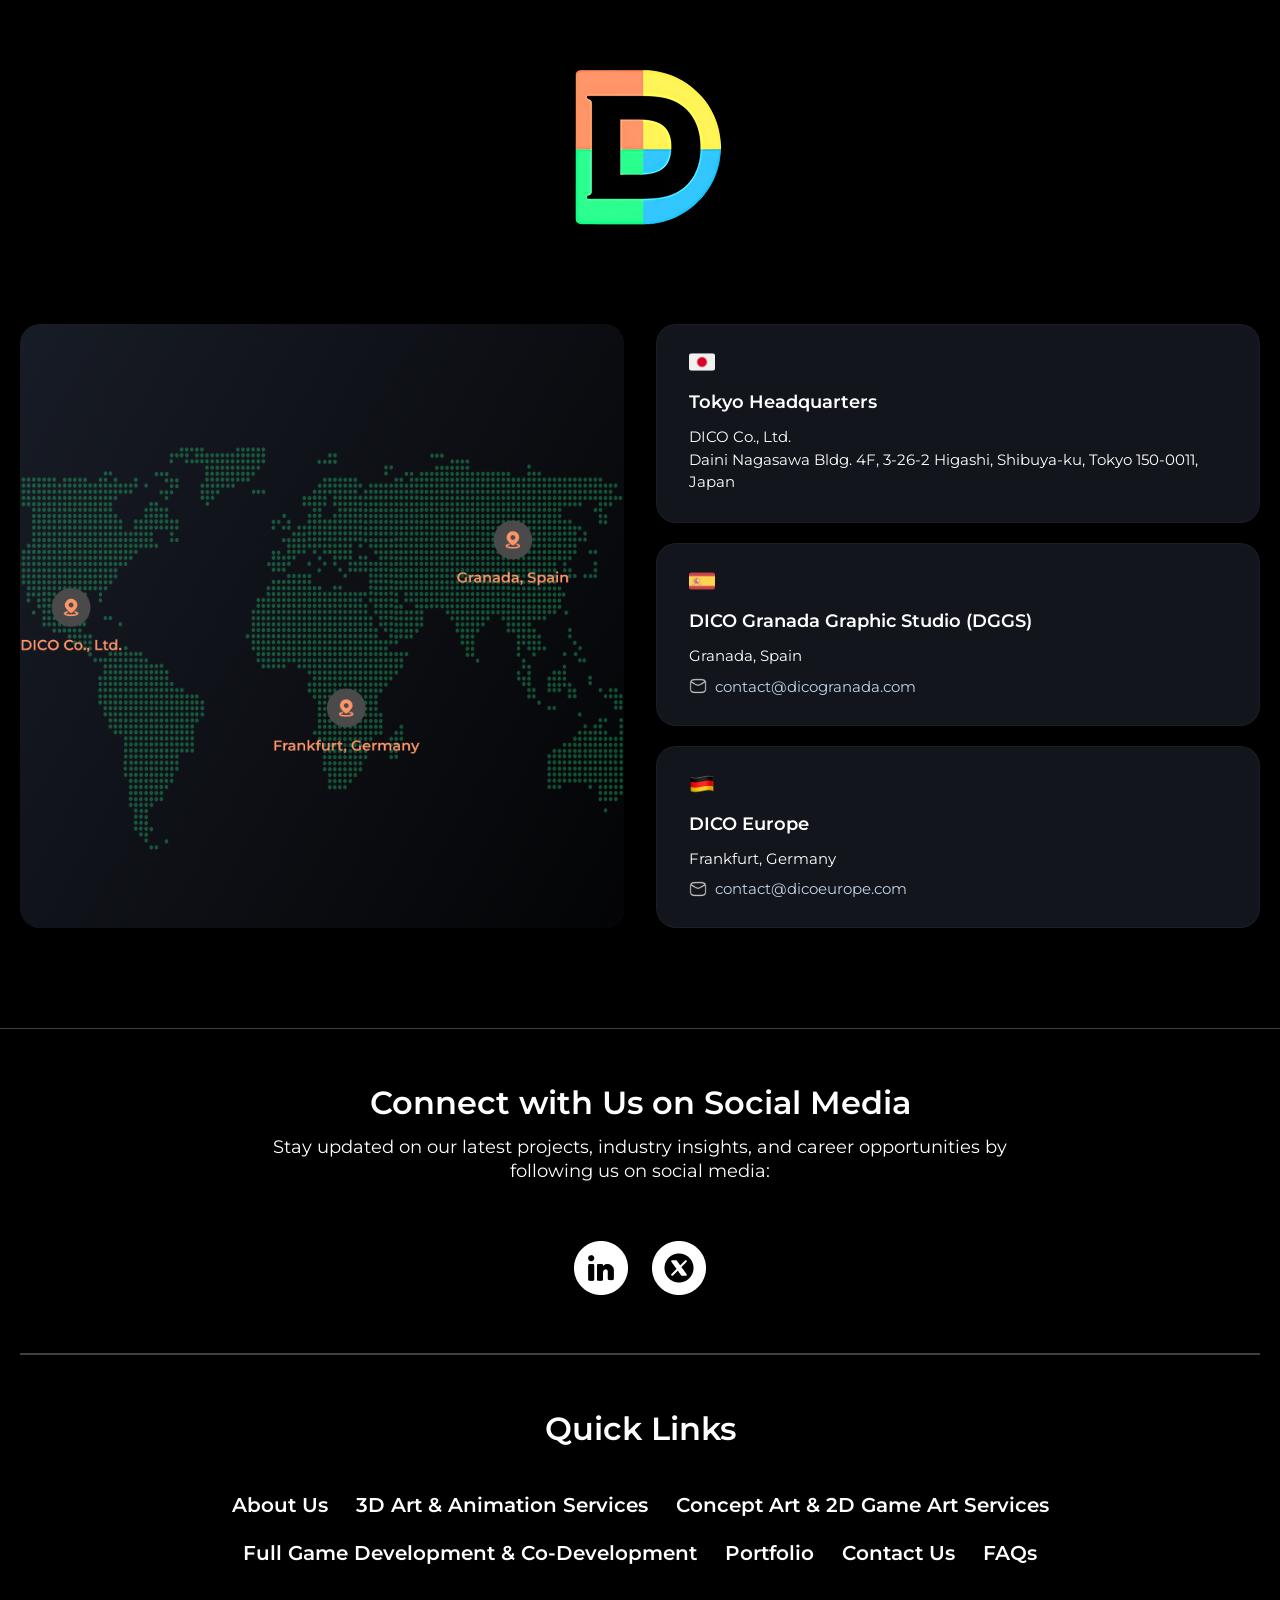
==== commit 3649858a: "add faded border to services section for enhanced visual separation" ====
--- a/index.html
+++ b/index.html
@@ -244,6 +244,7 @@
                         We deliver high-quality, scalable game art and development solutions for indie game developers
                         and AAA game studios
                     </p>
+                    <div class="faded-border"></div>
 
                     <div class="services-content-layout">
                         <input type="radio" name="service-tabs" id="tab1" checked class="tab-switch">
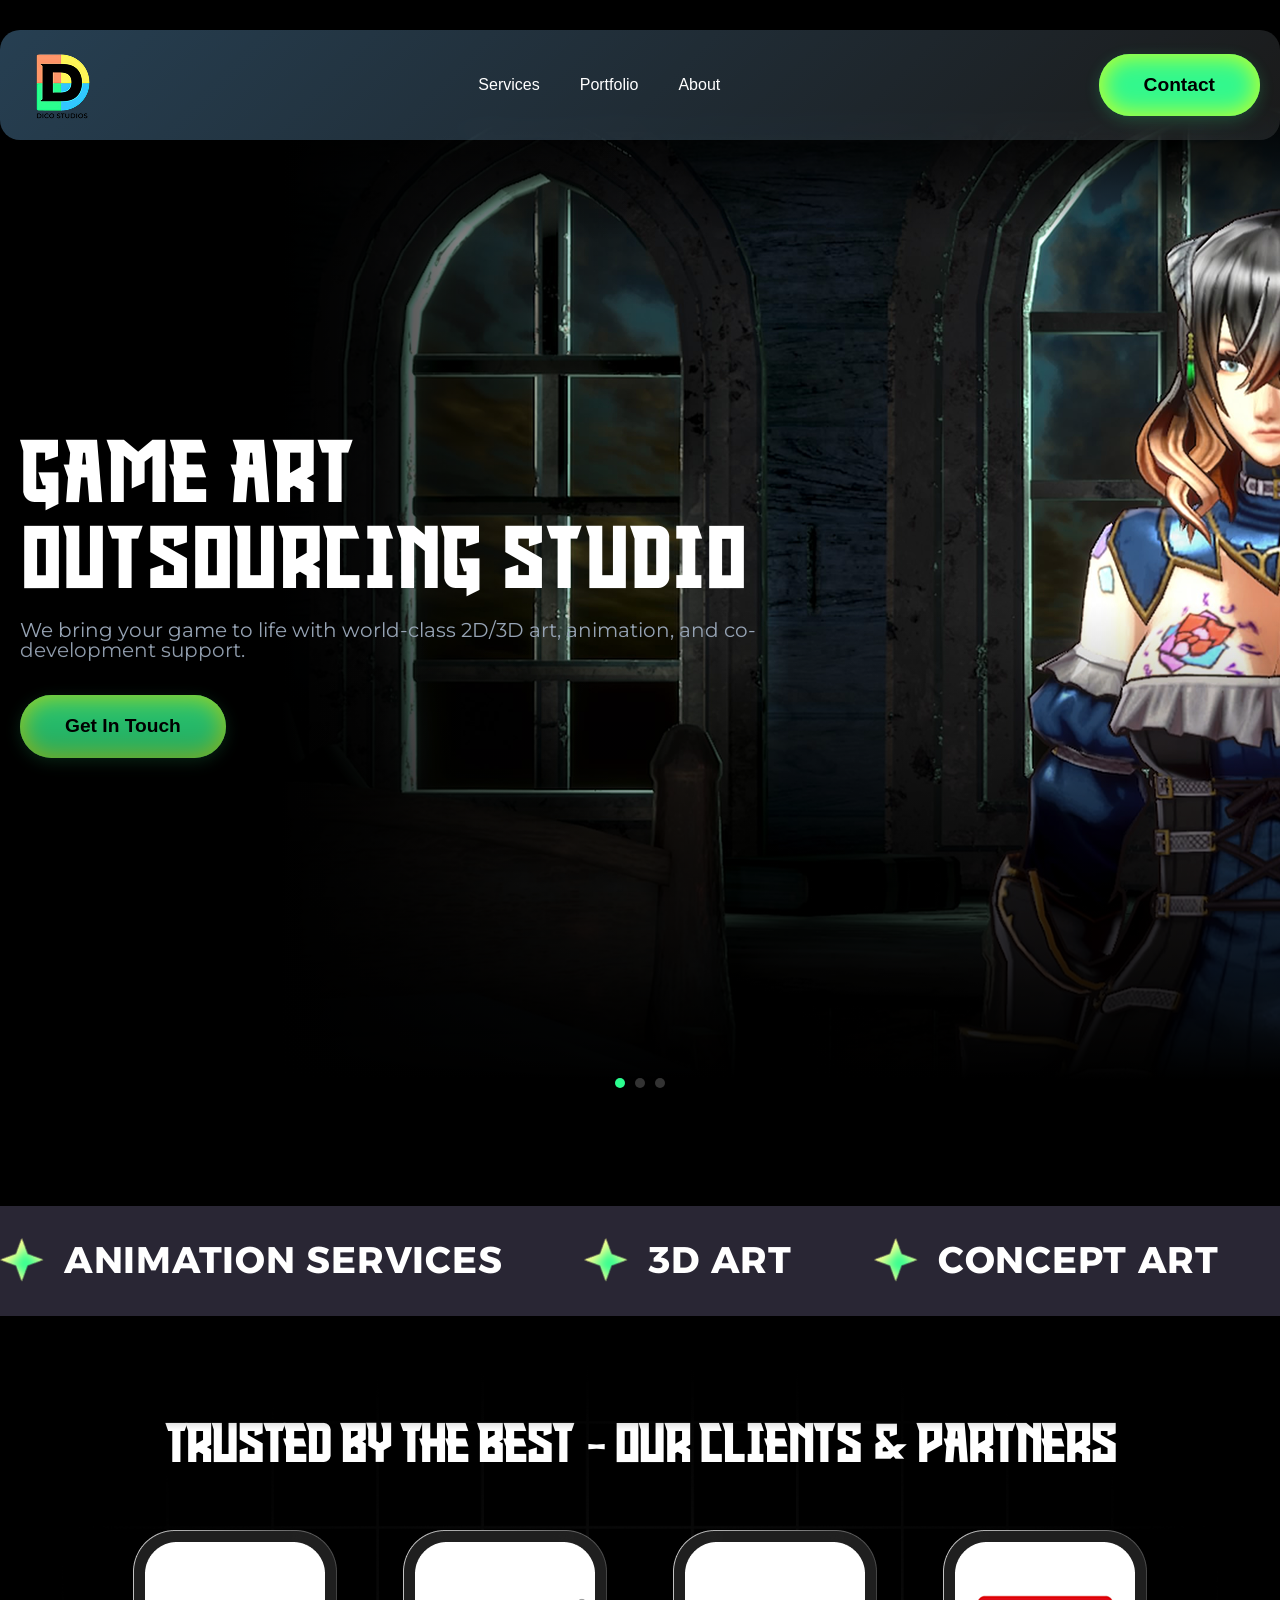
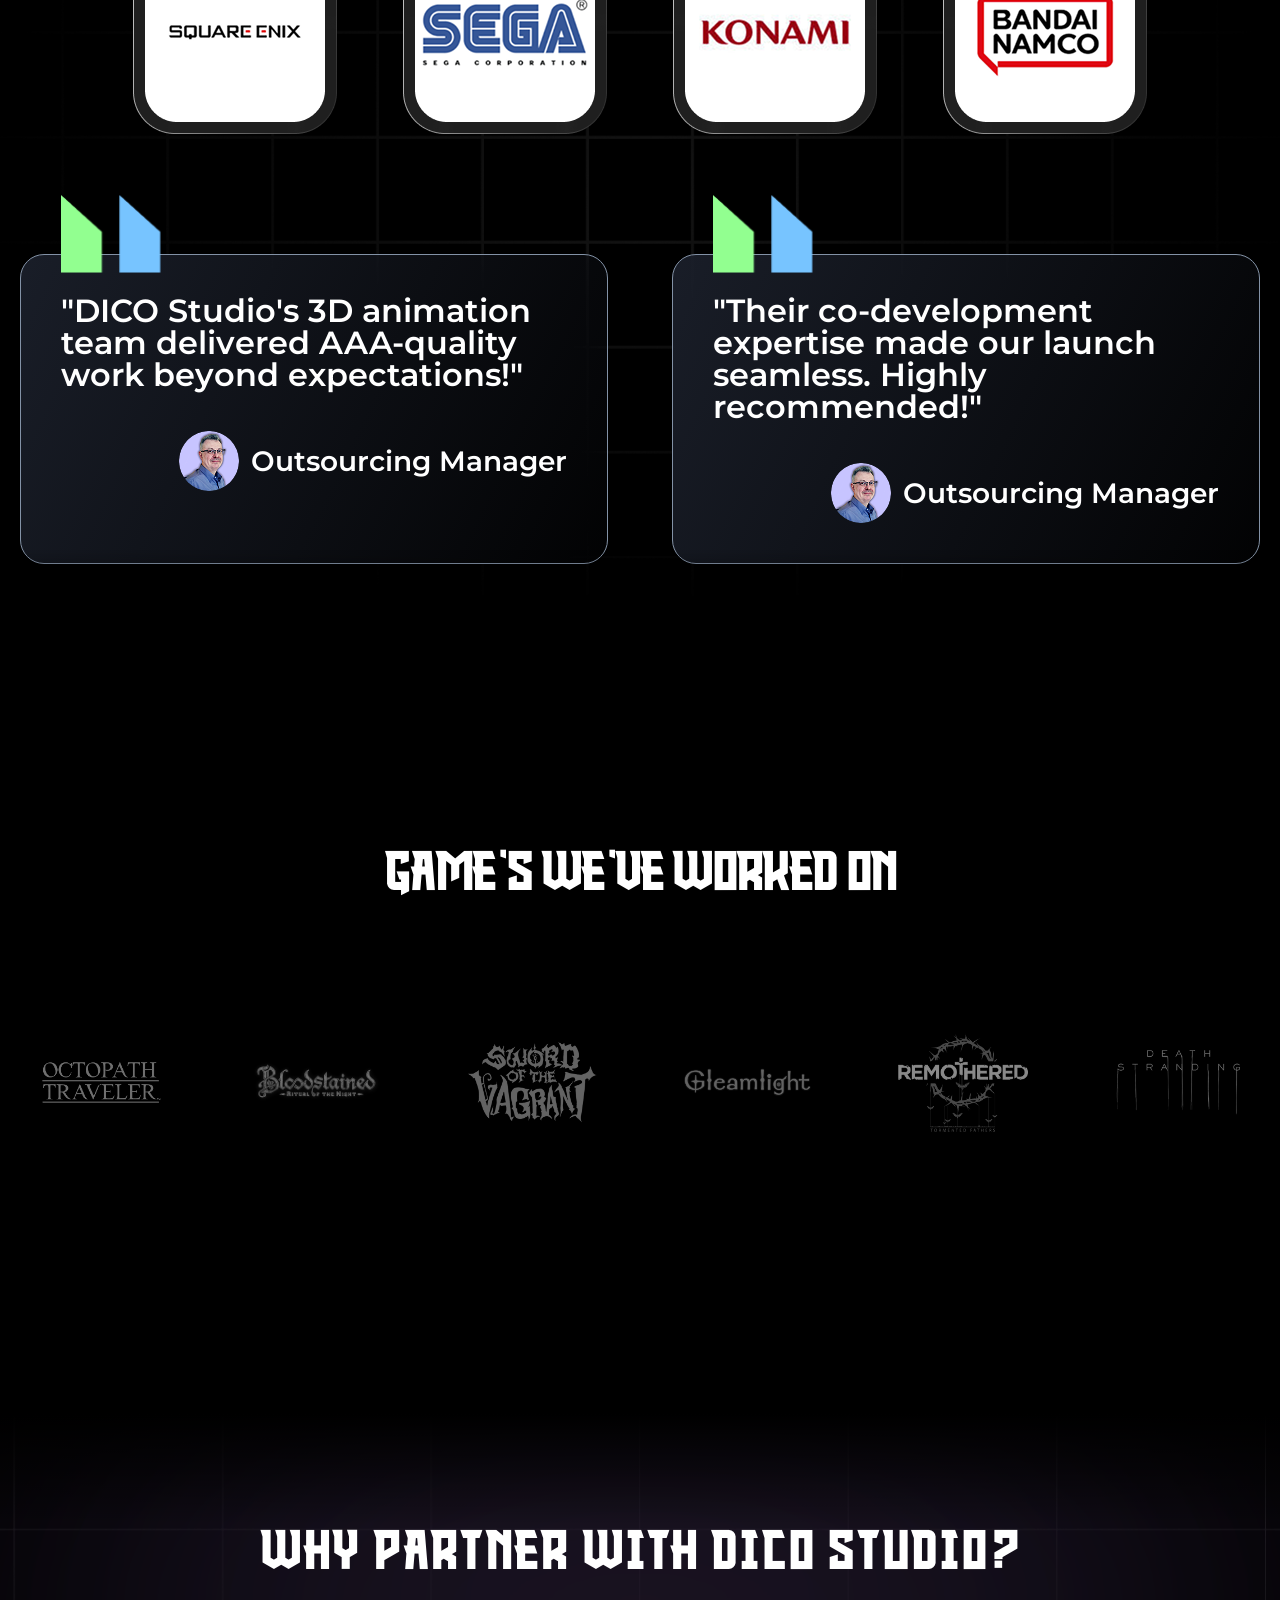
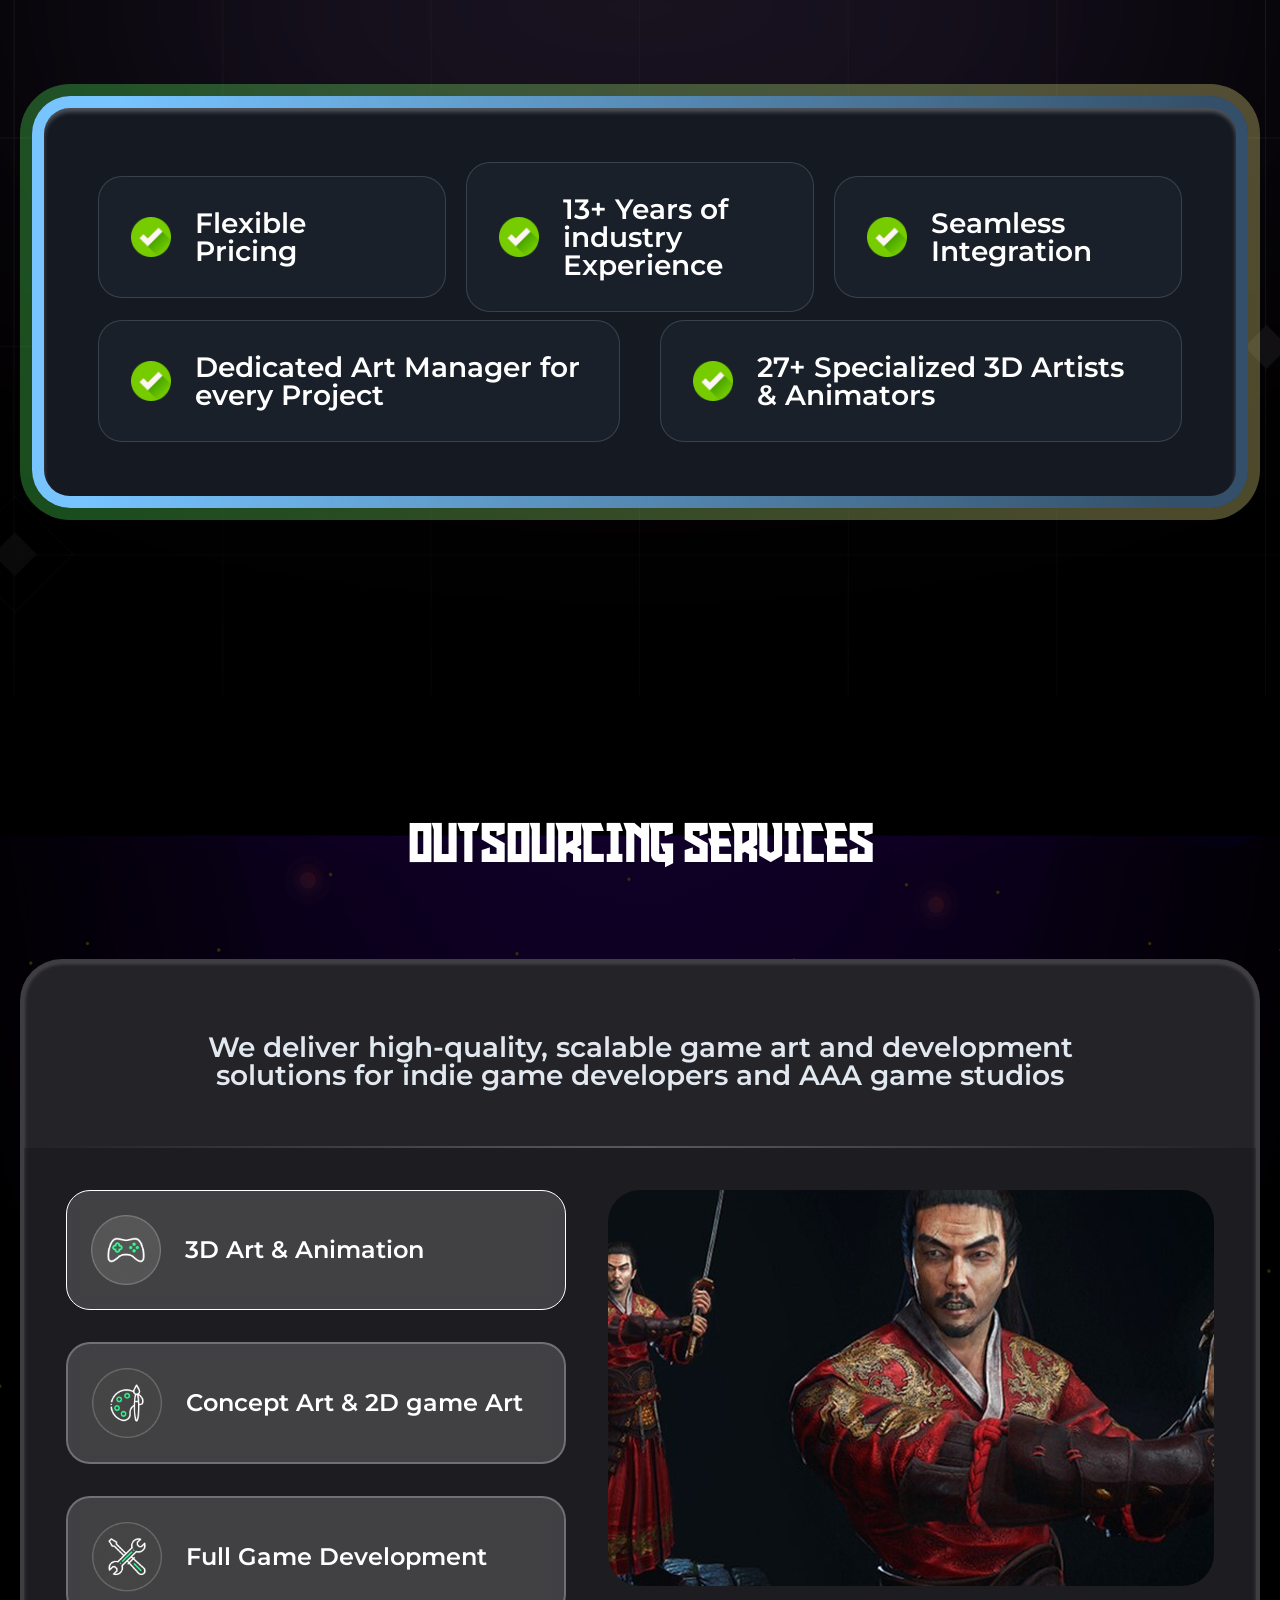
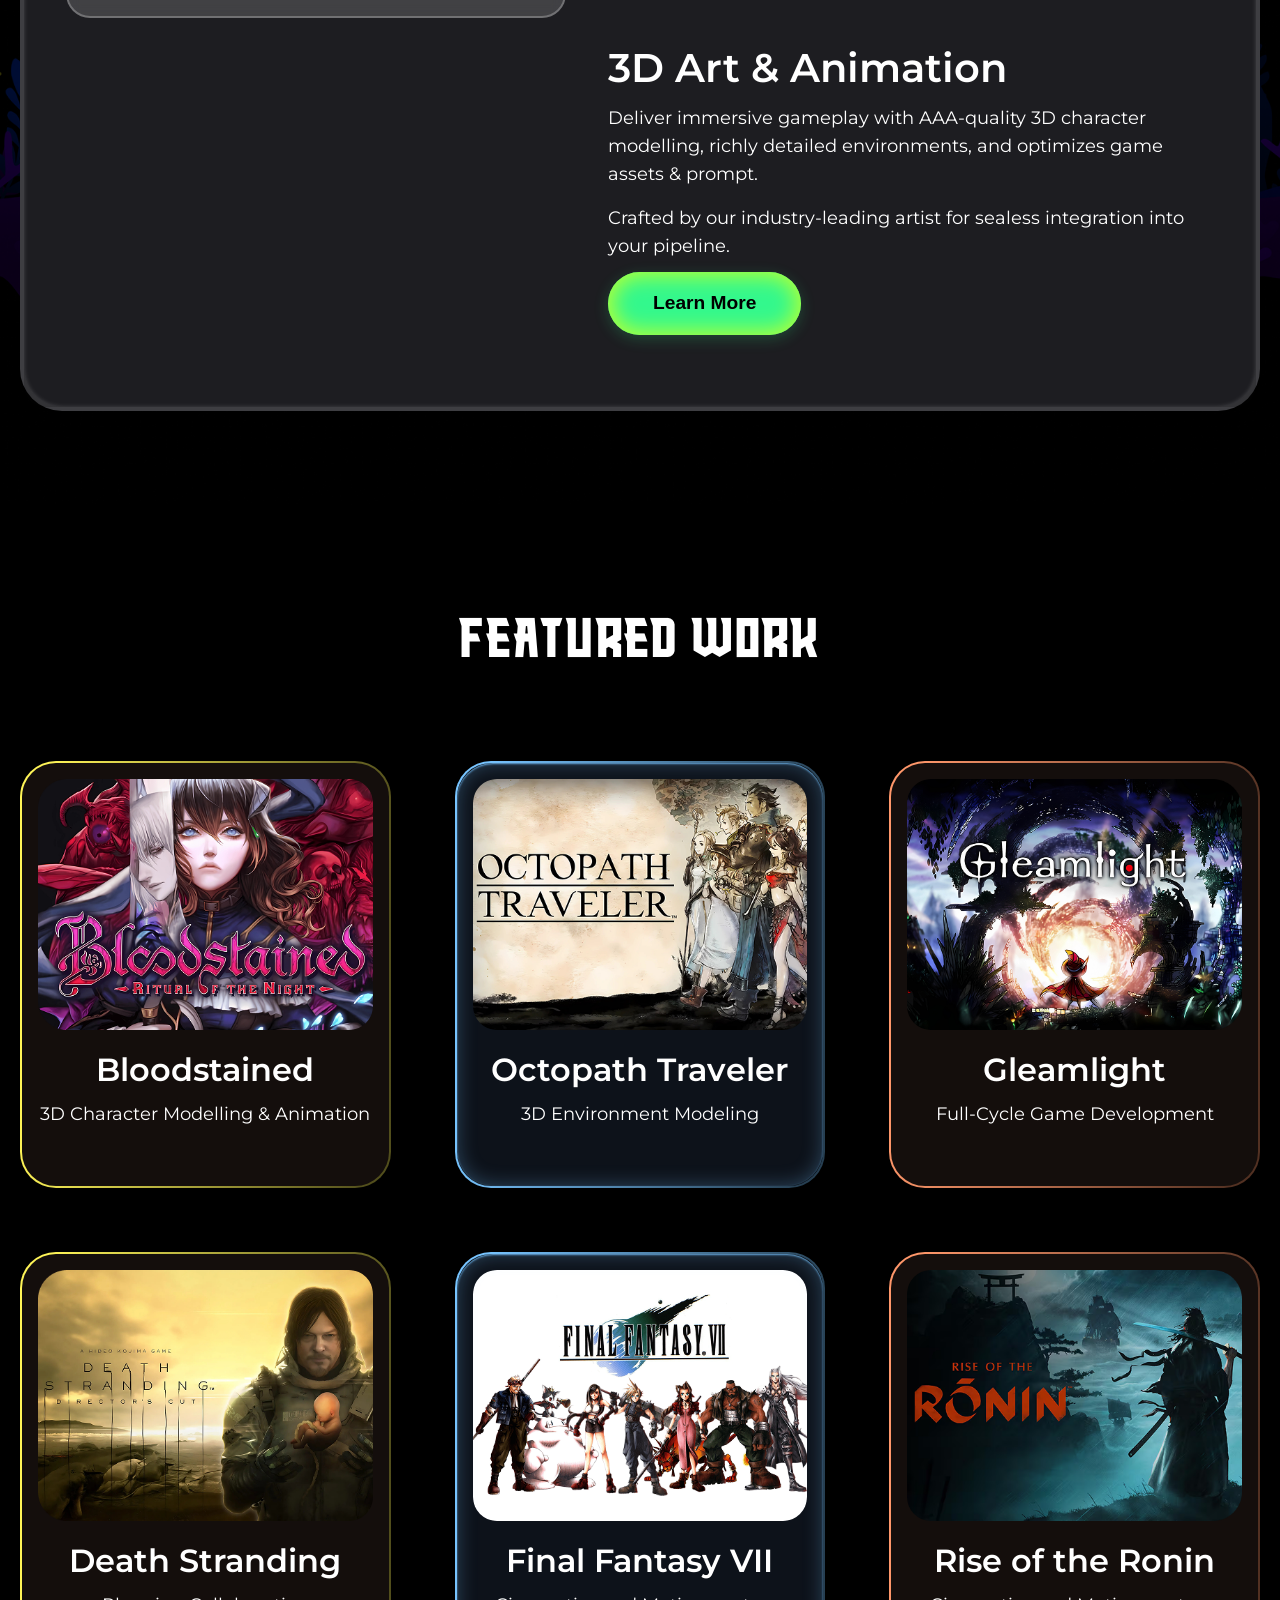
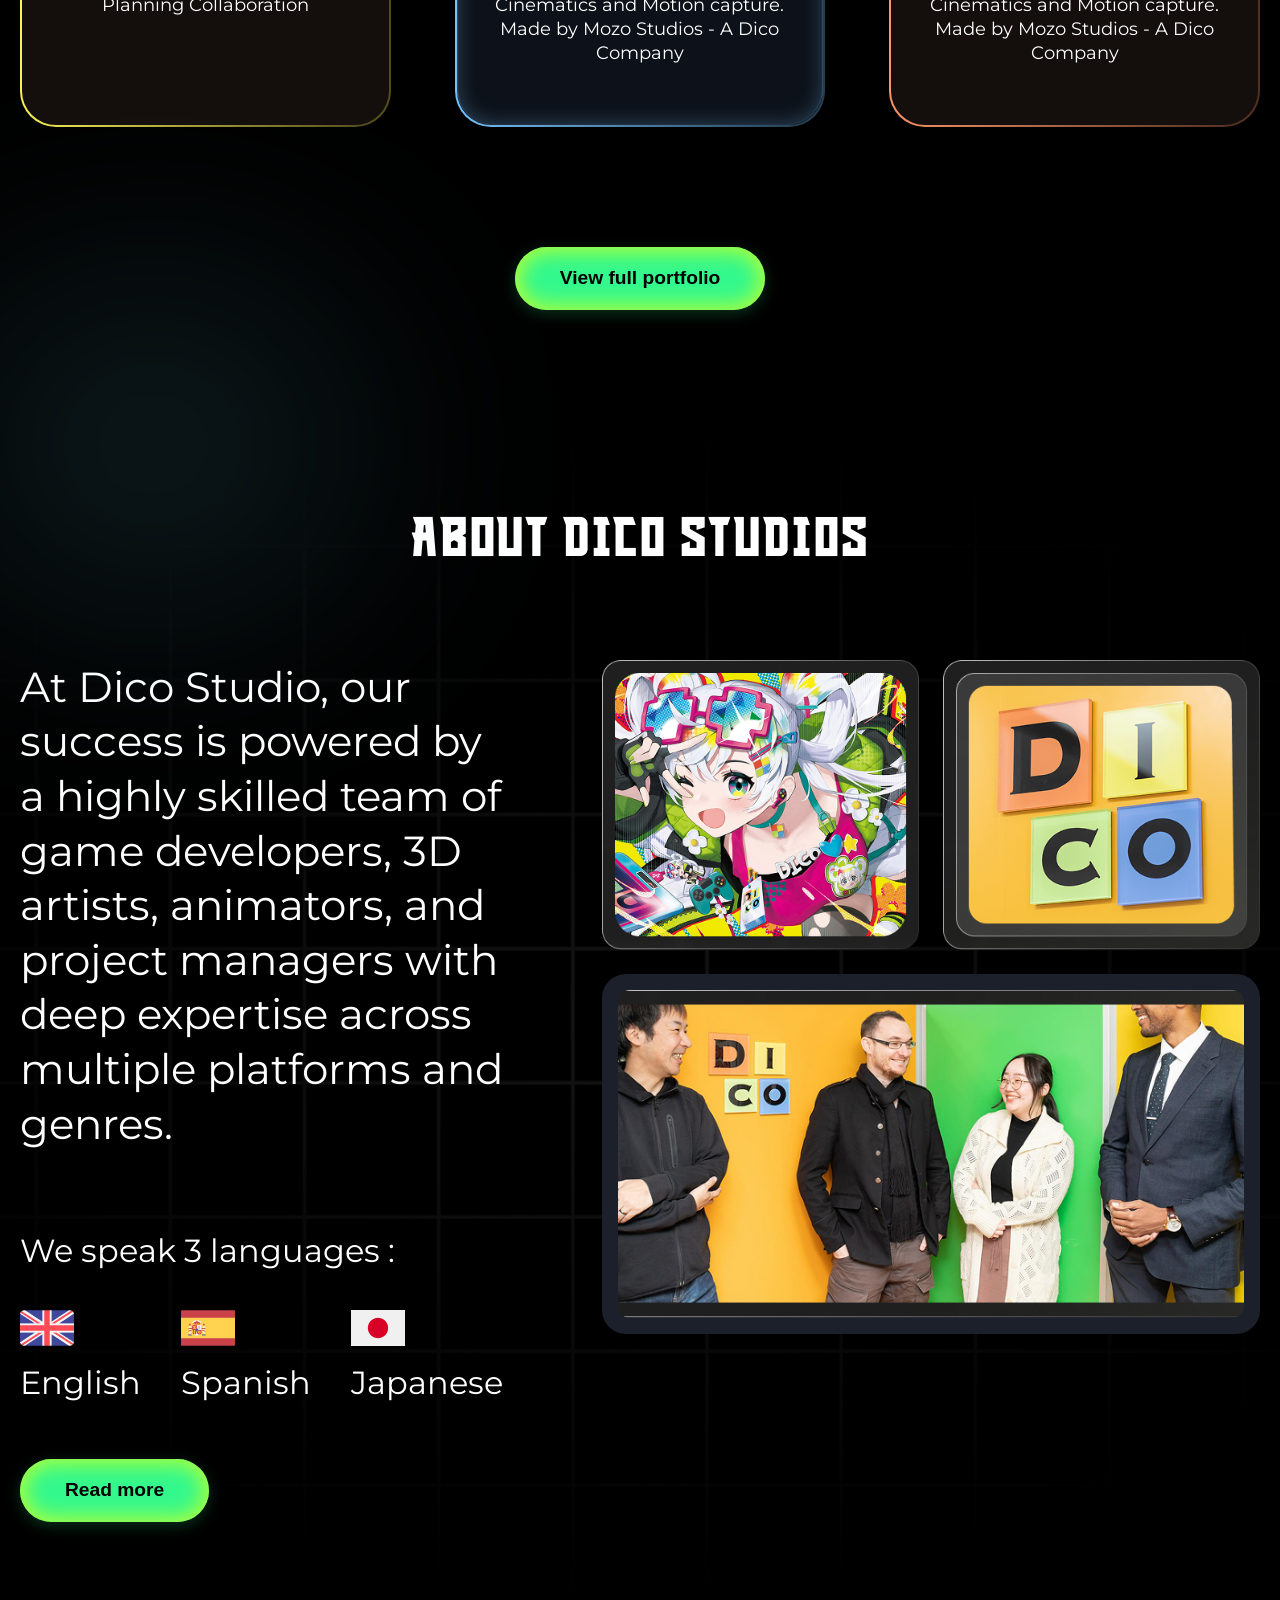
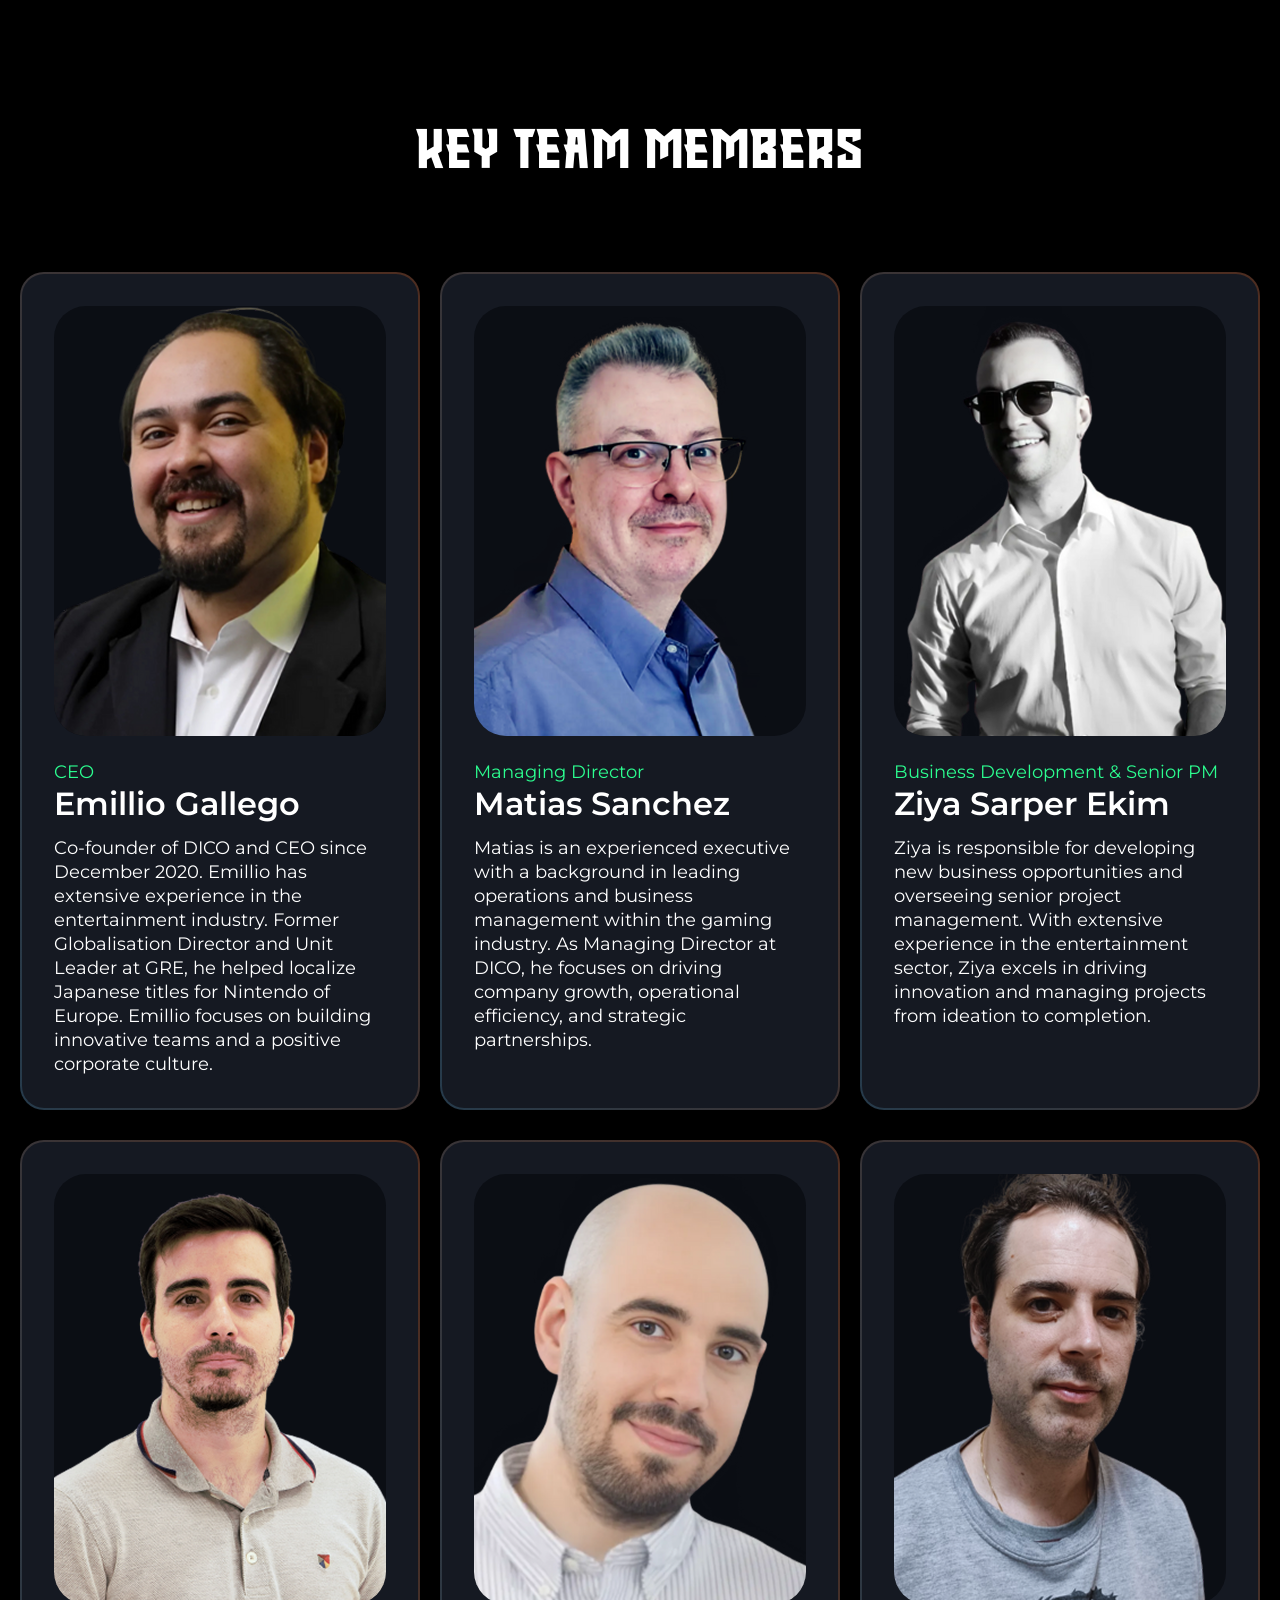
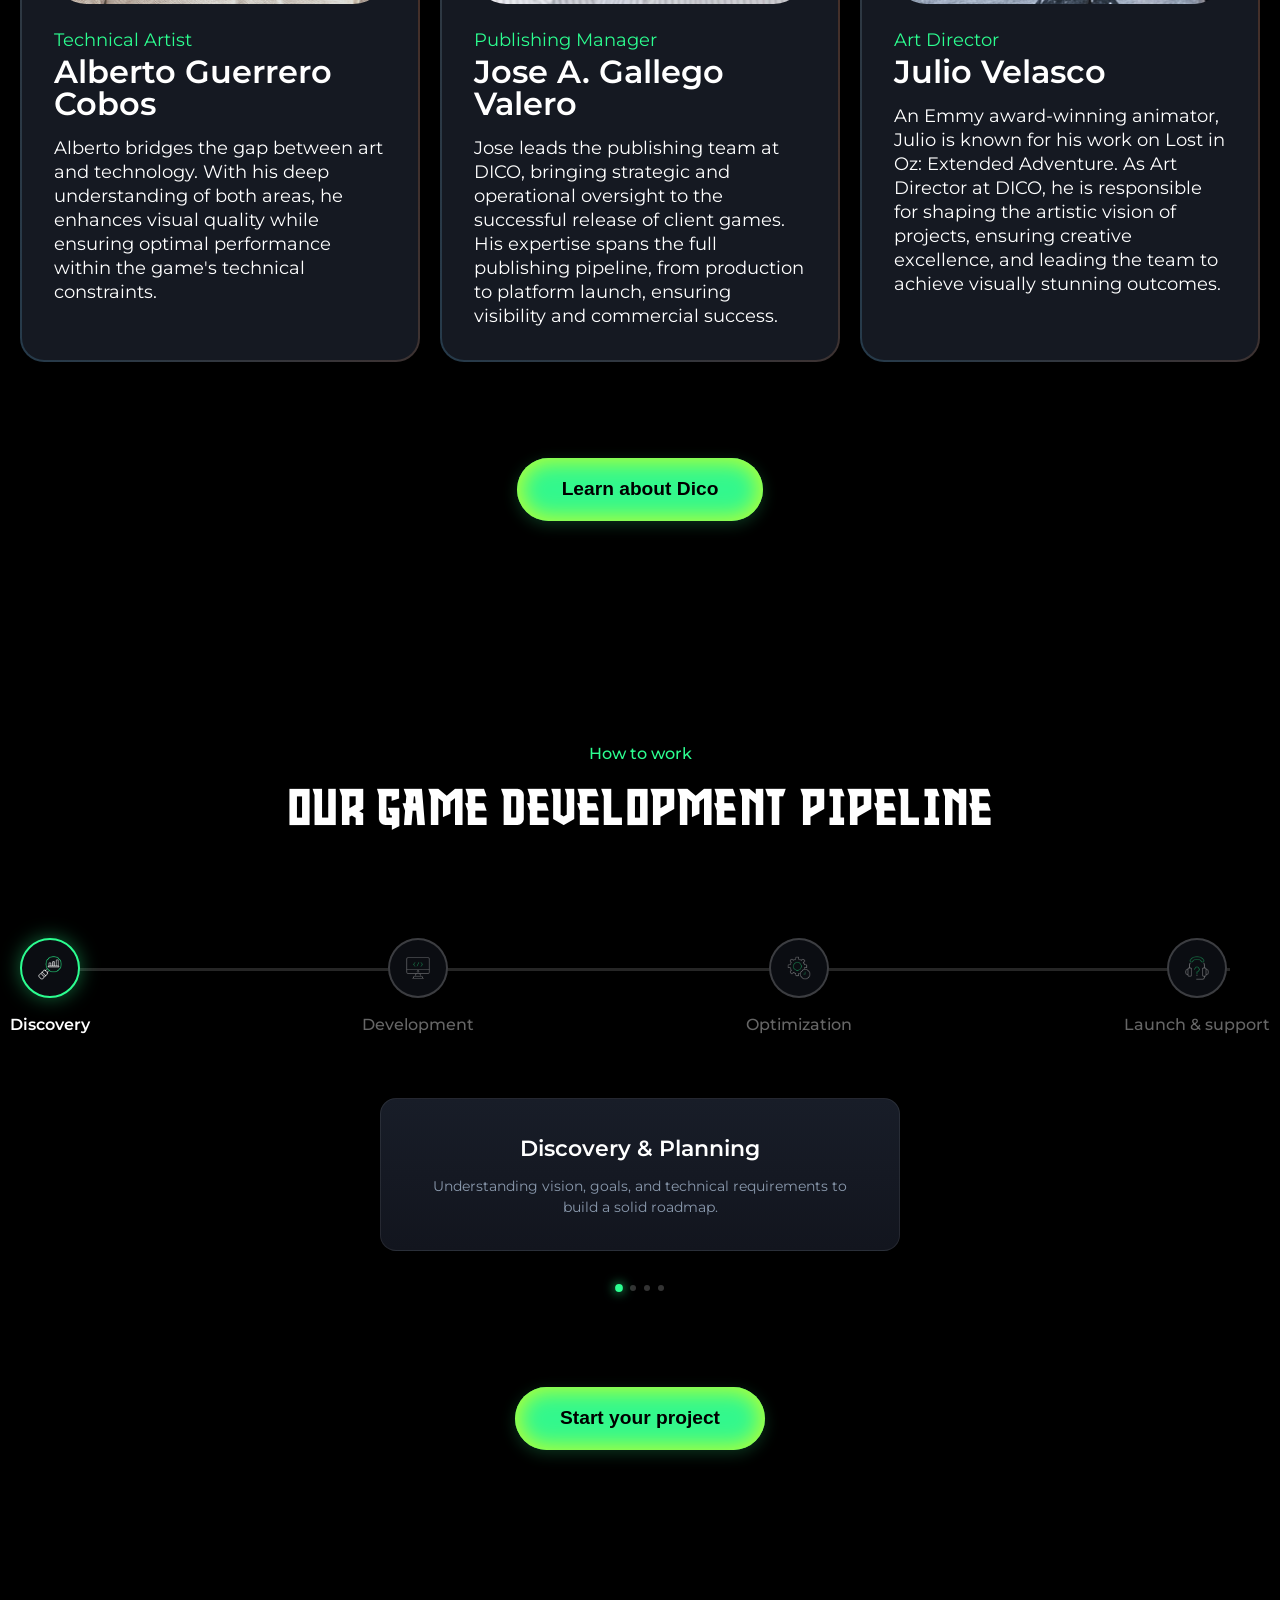
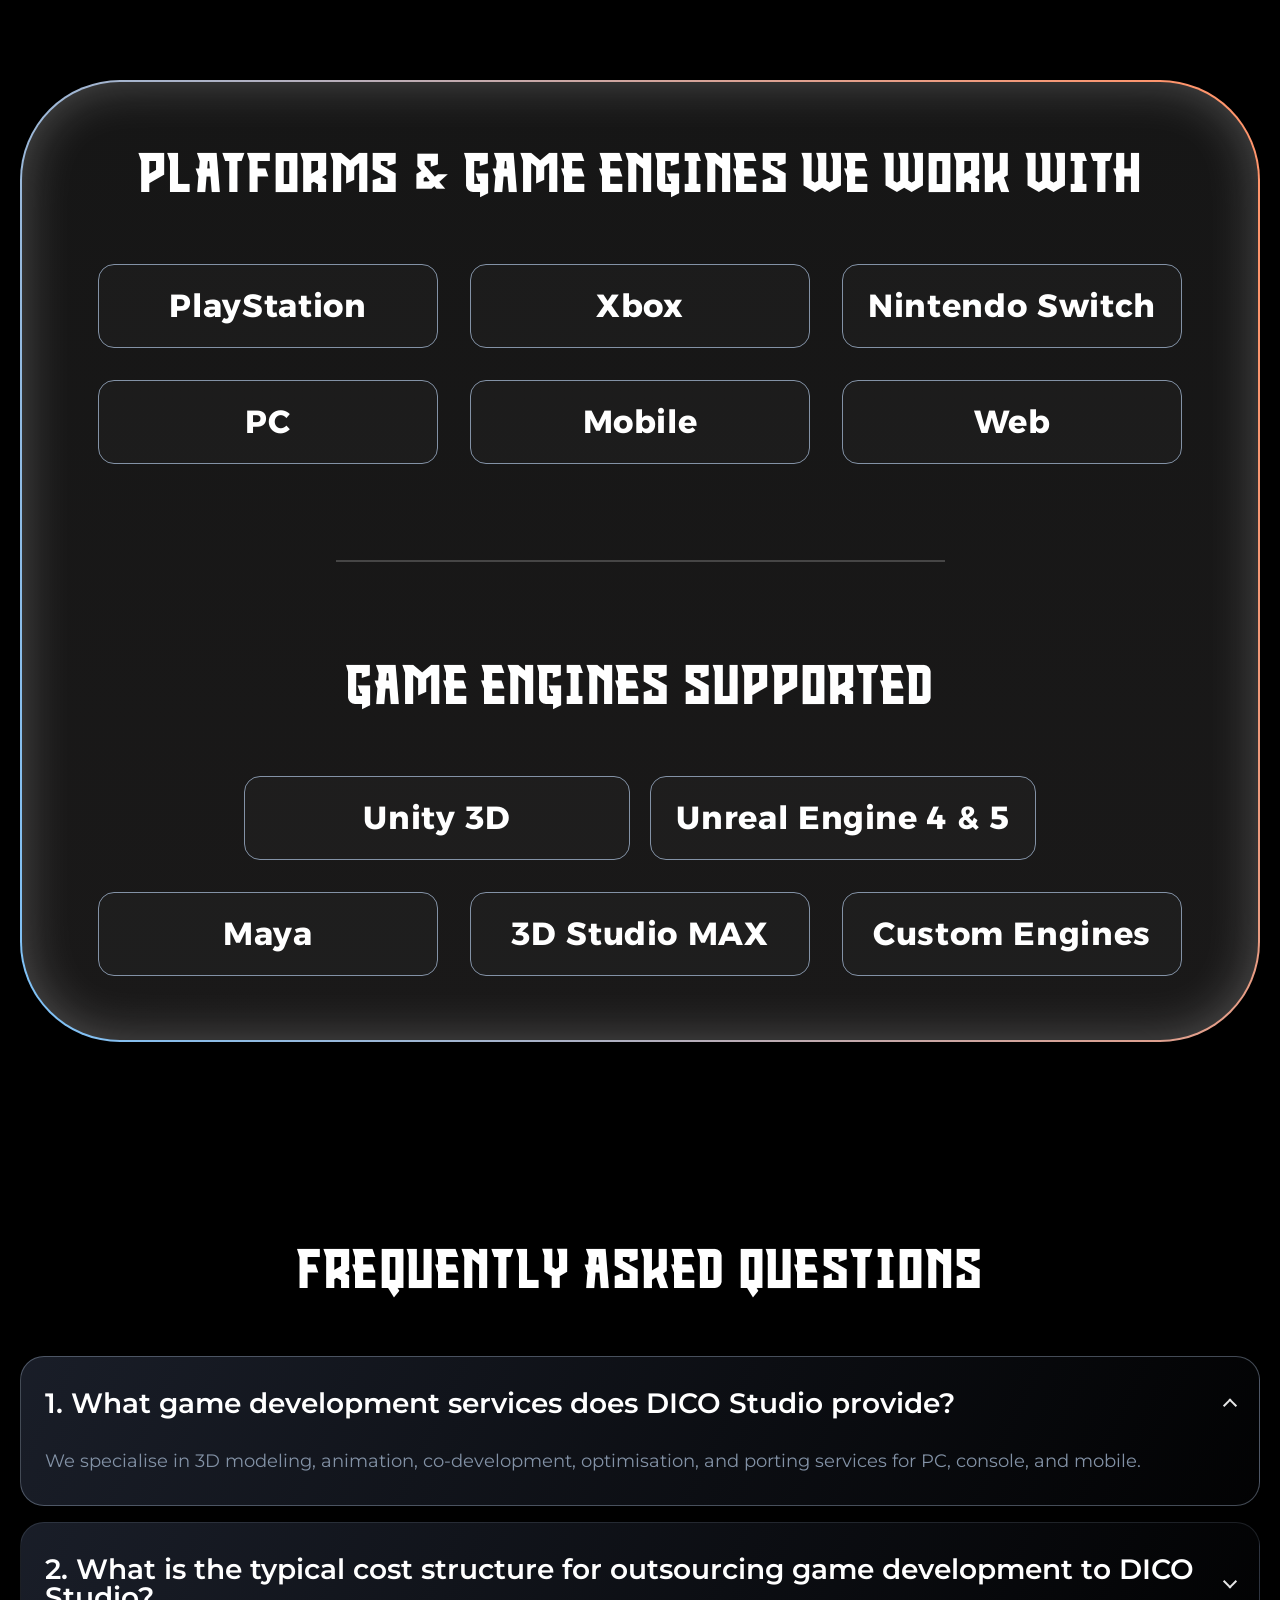
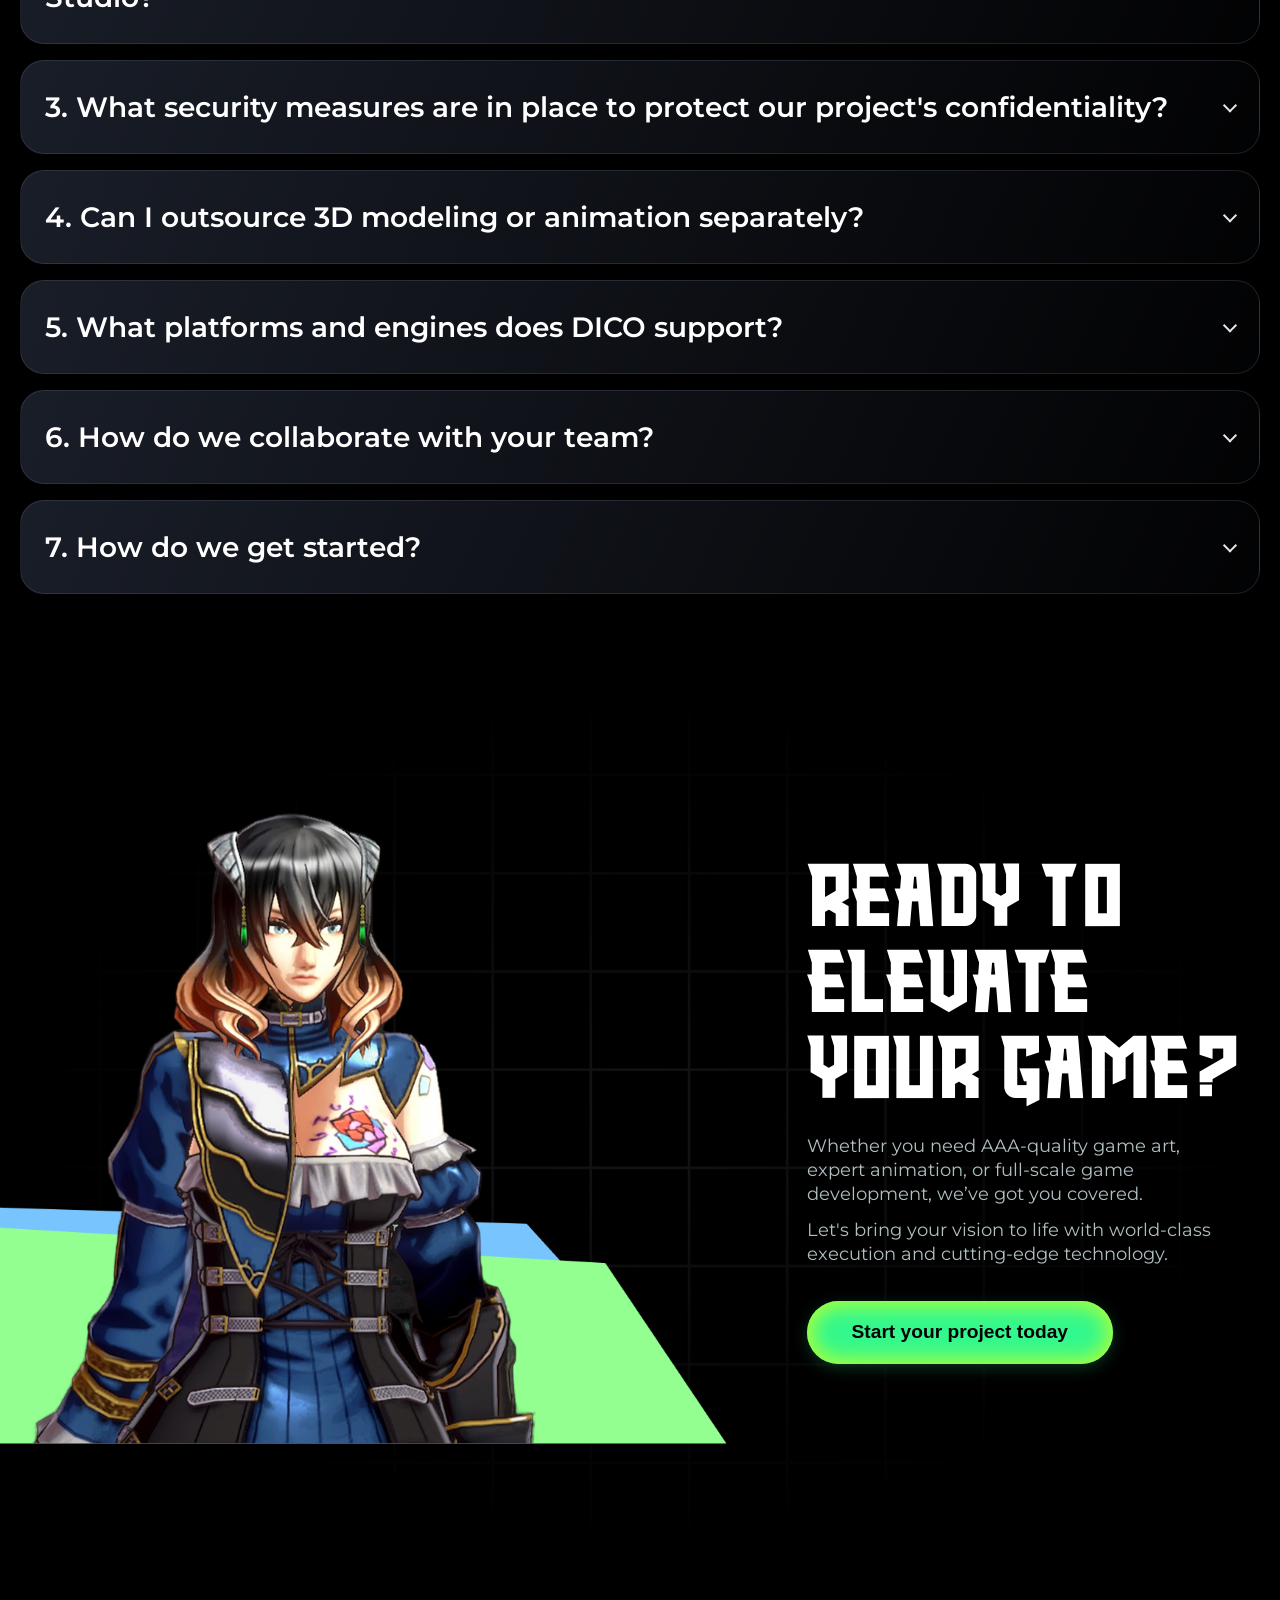
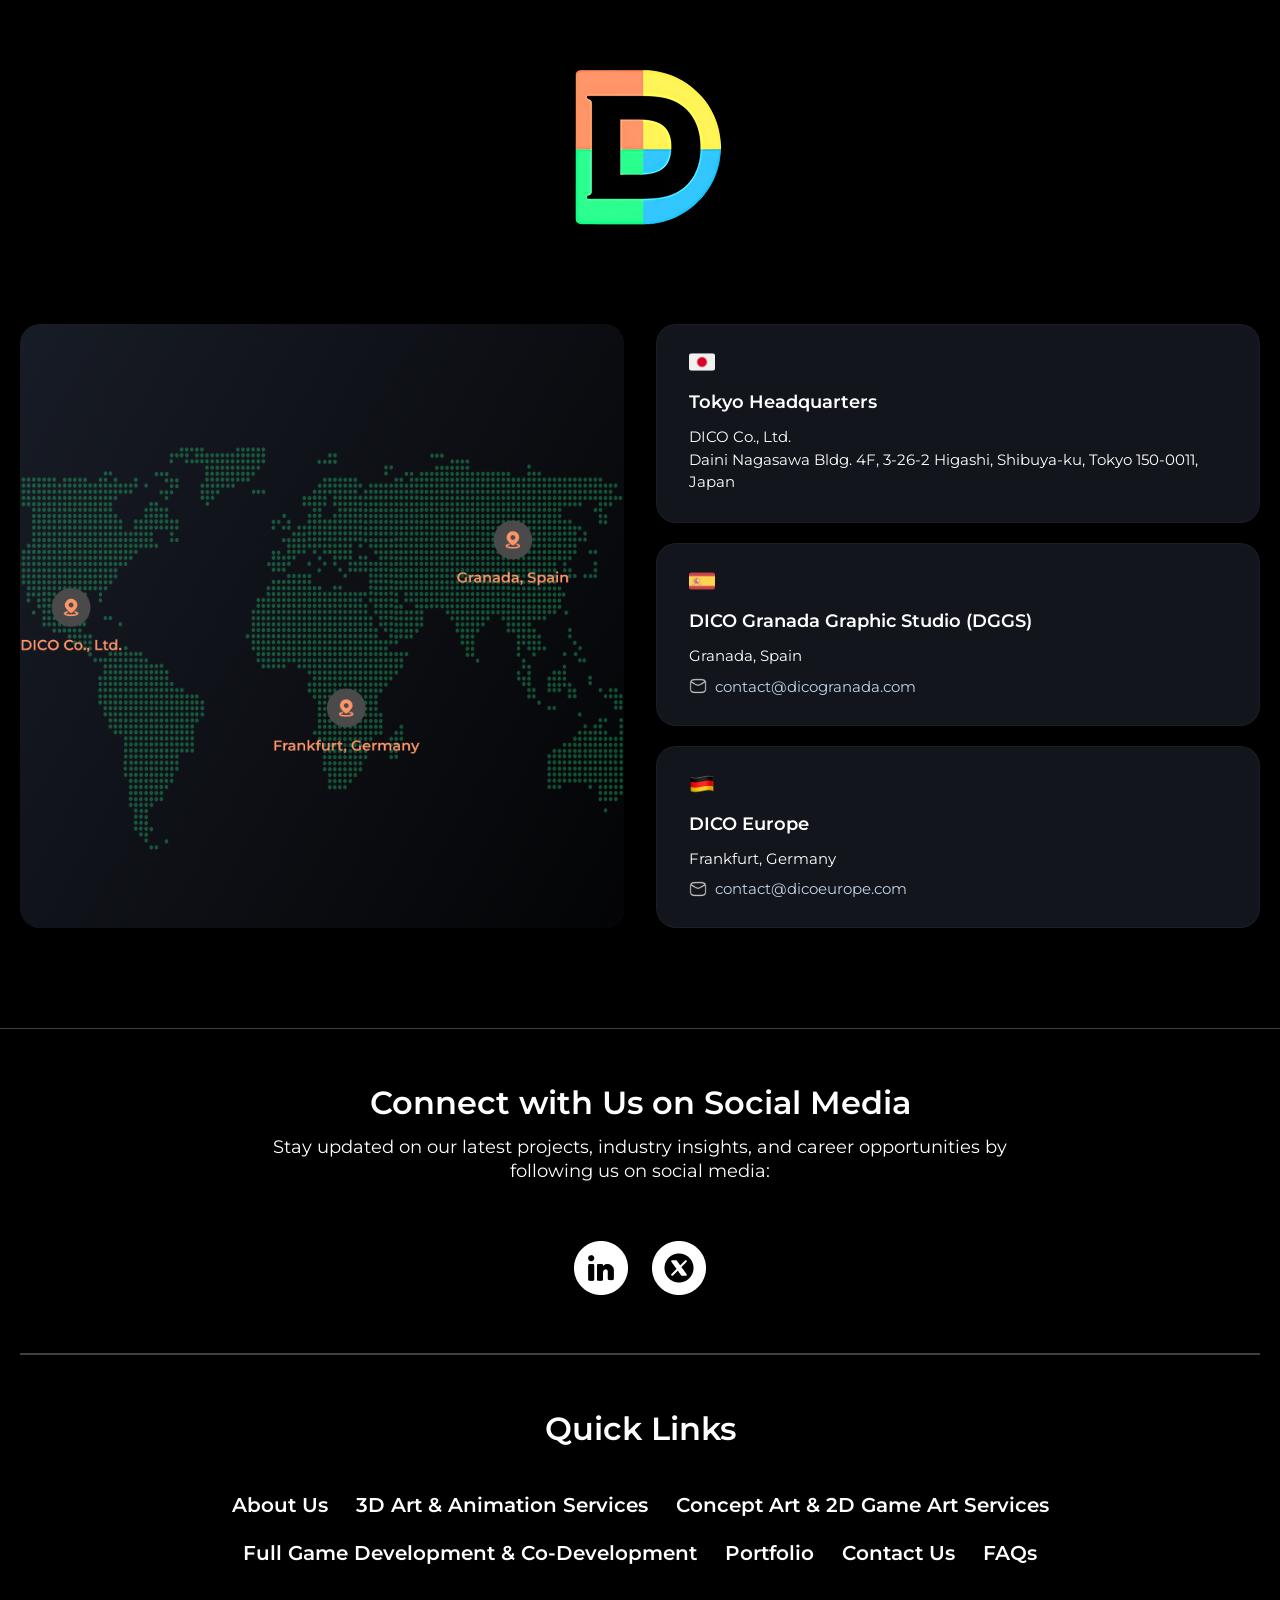
==== commit 8c83ac57: "add ambient glow overlay to about section for enhanced visual depth" ====
--- a/index.html
+++ b/index.html
@@ -391,6 +391,7 @@
         </section>
 
         <section class="about-section">
+            <div class="ambient-glow-overlay"></div>
             <div class="container about-container">
 
                 <h2 class="about-main-title">About Dico Studios</h2>
--- a/style/style.css
+++ b/style/style.css
@@ -92,4 +92,20 @@
     -webkit-backdrop-filter: blur(1px);
     pointer-events: none;
     z-index: 10;
+}
+
+
+.ambient-glow-overlay {
+    position: absolute;
+    width: 746px;
+    height: 369px;
+    top: -150px;
+    left: -220px;
+    opacity: 0.6;
+    background: radial-gradient(circle, rgba(102, 198, 224, 0.35) 0%, rgba(102, 198, 224, 0) 70%);
+    filter: blur(120px);
+    -webkit-filter: blur(120px);
+    border-radius: 50%;
+    pointer-events: none;
+    z-index: 0;
 }
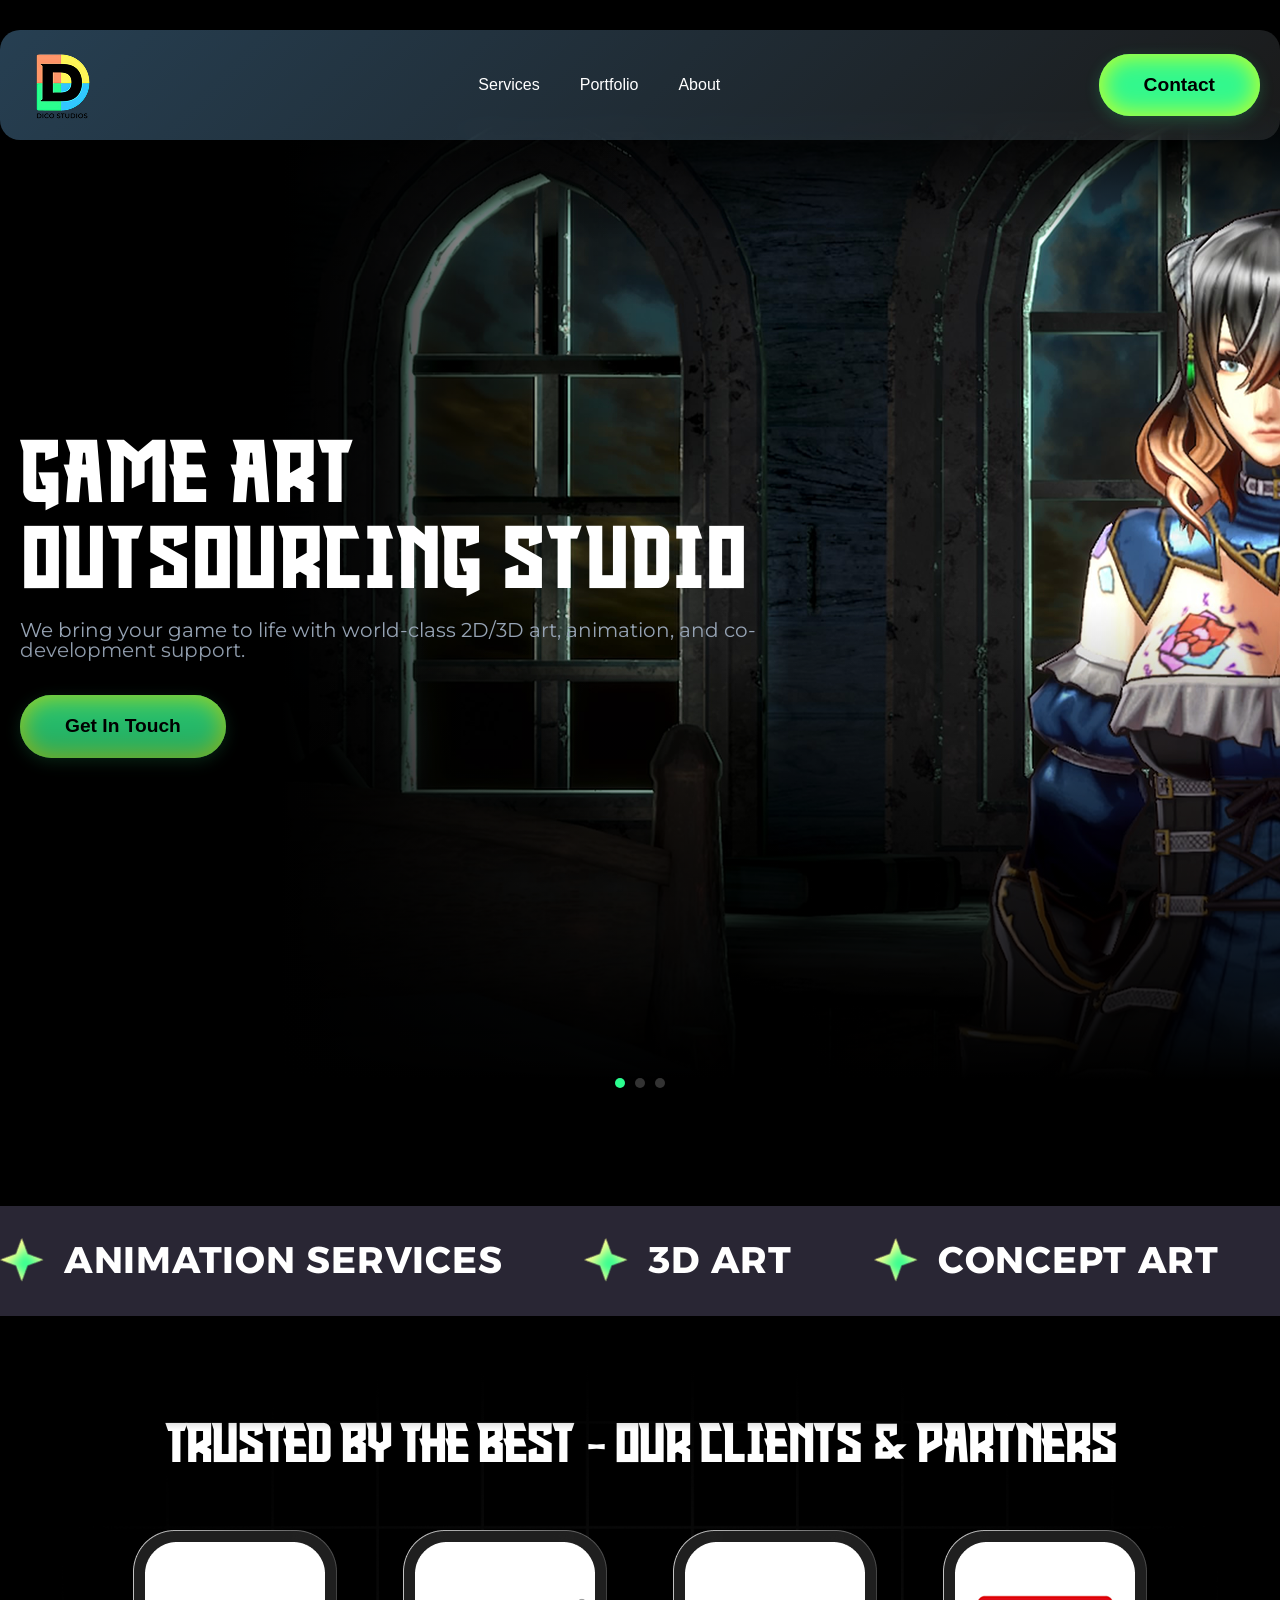
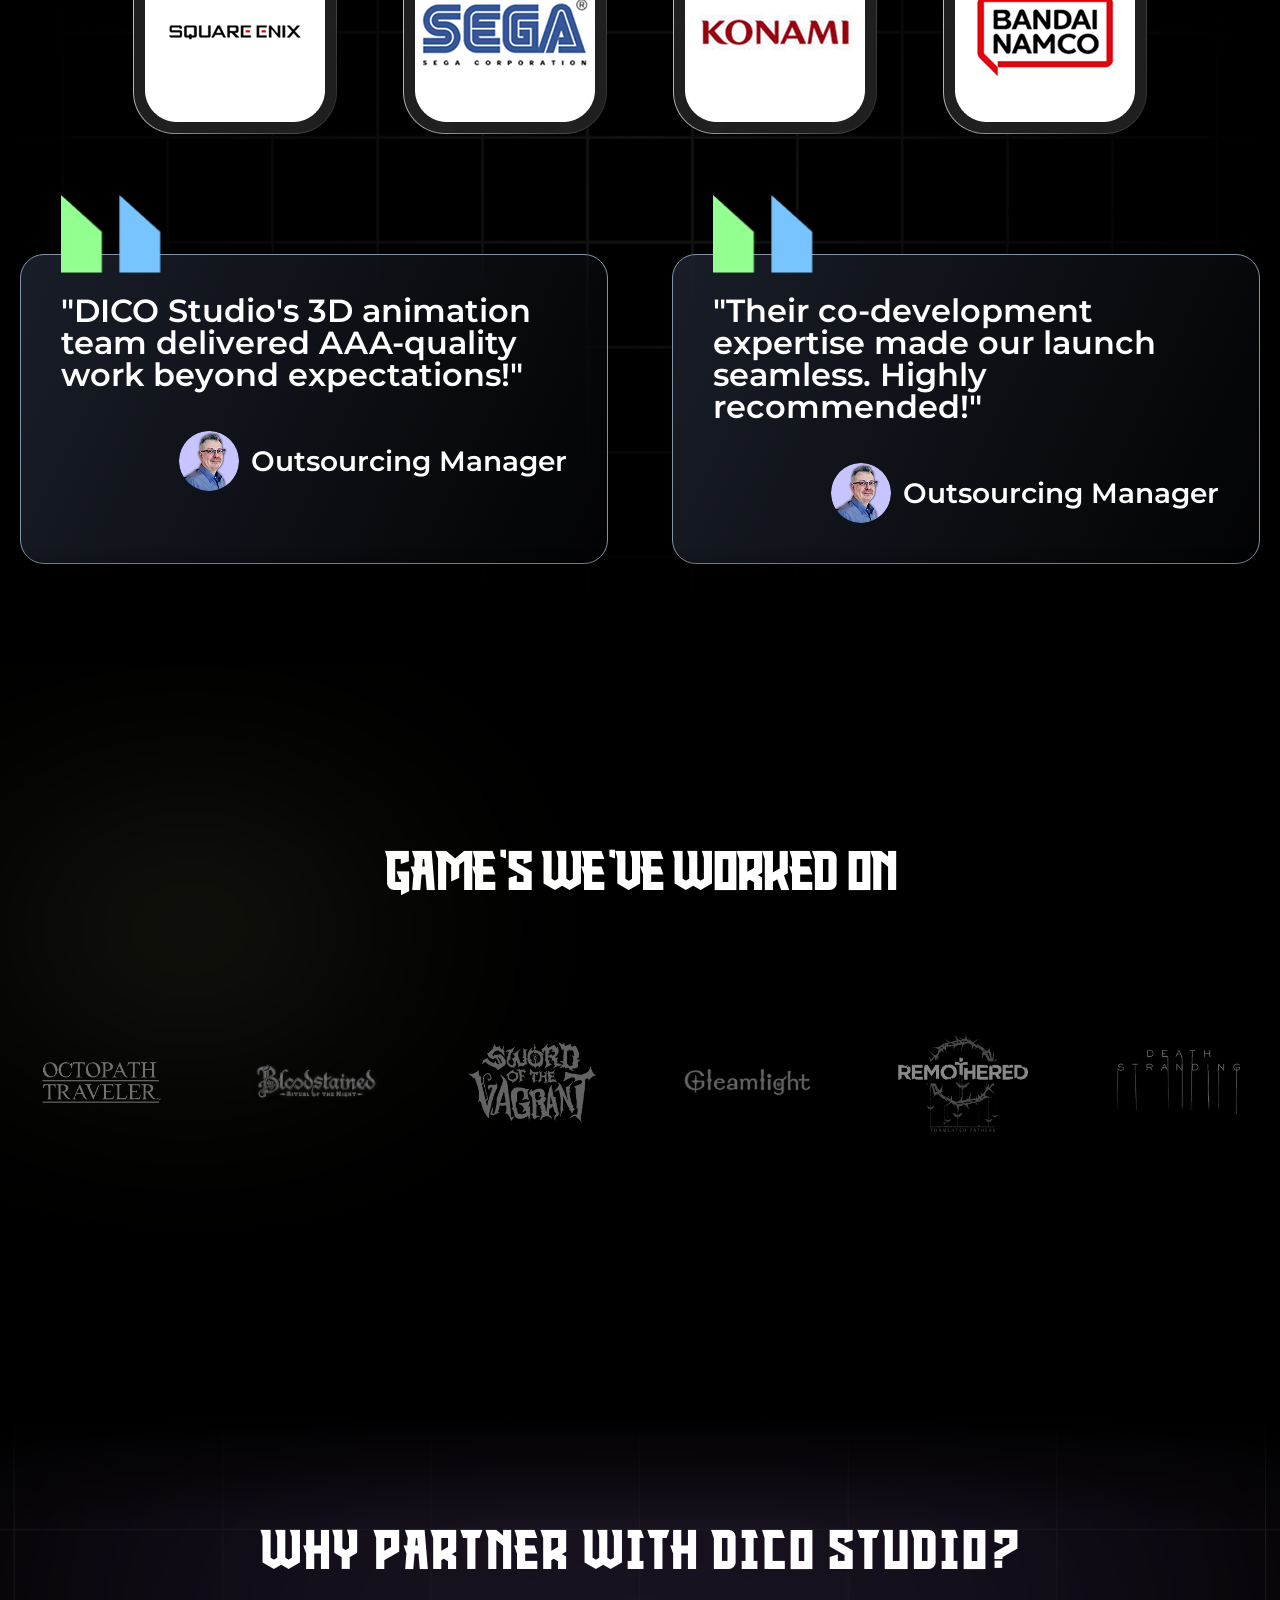
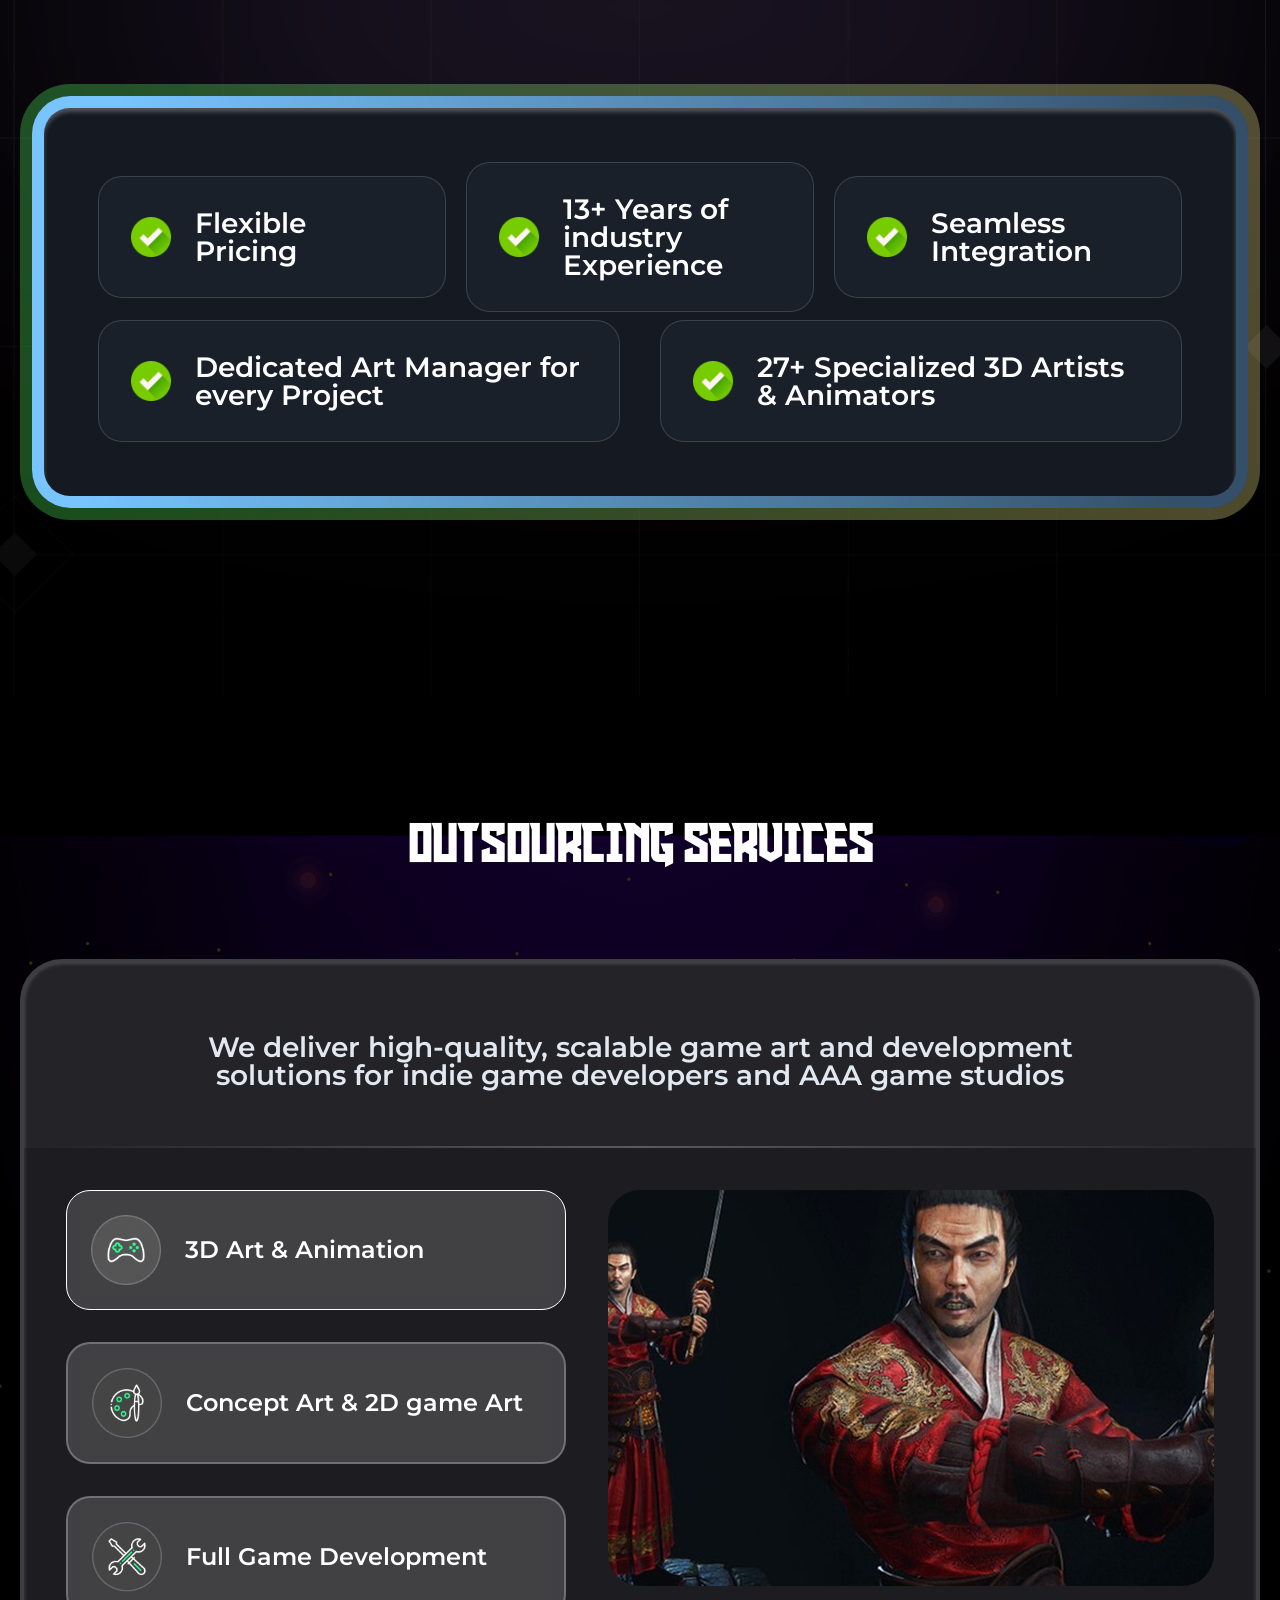
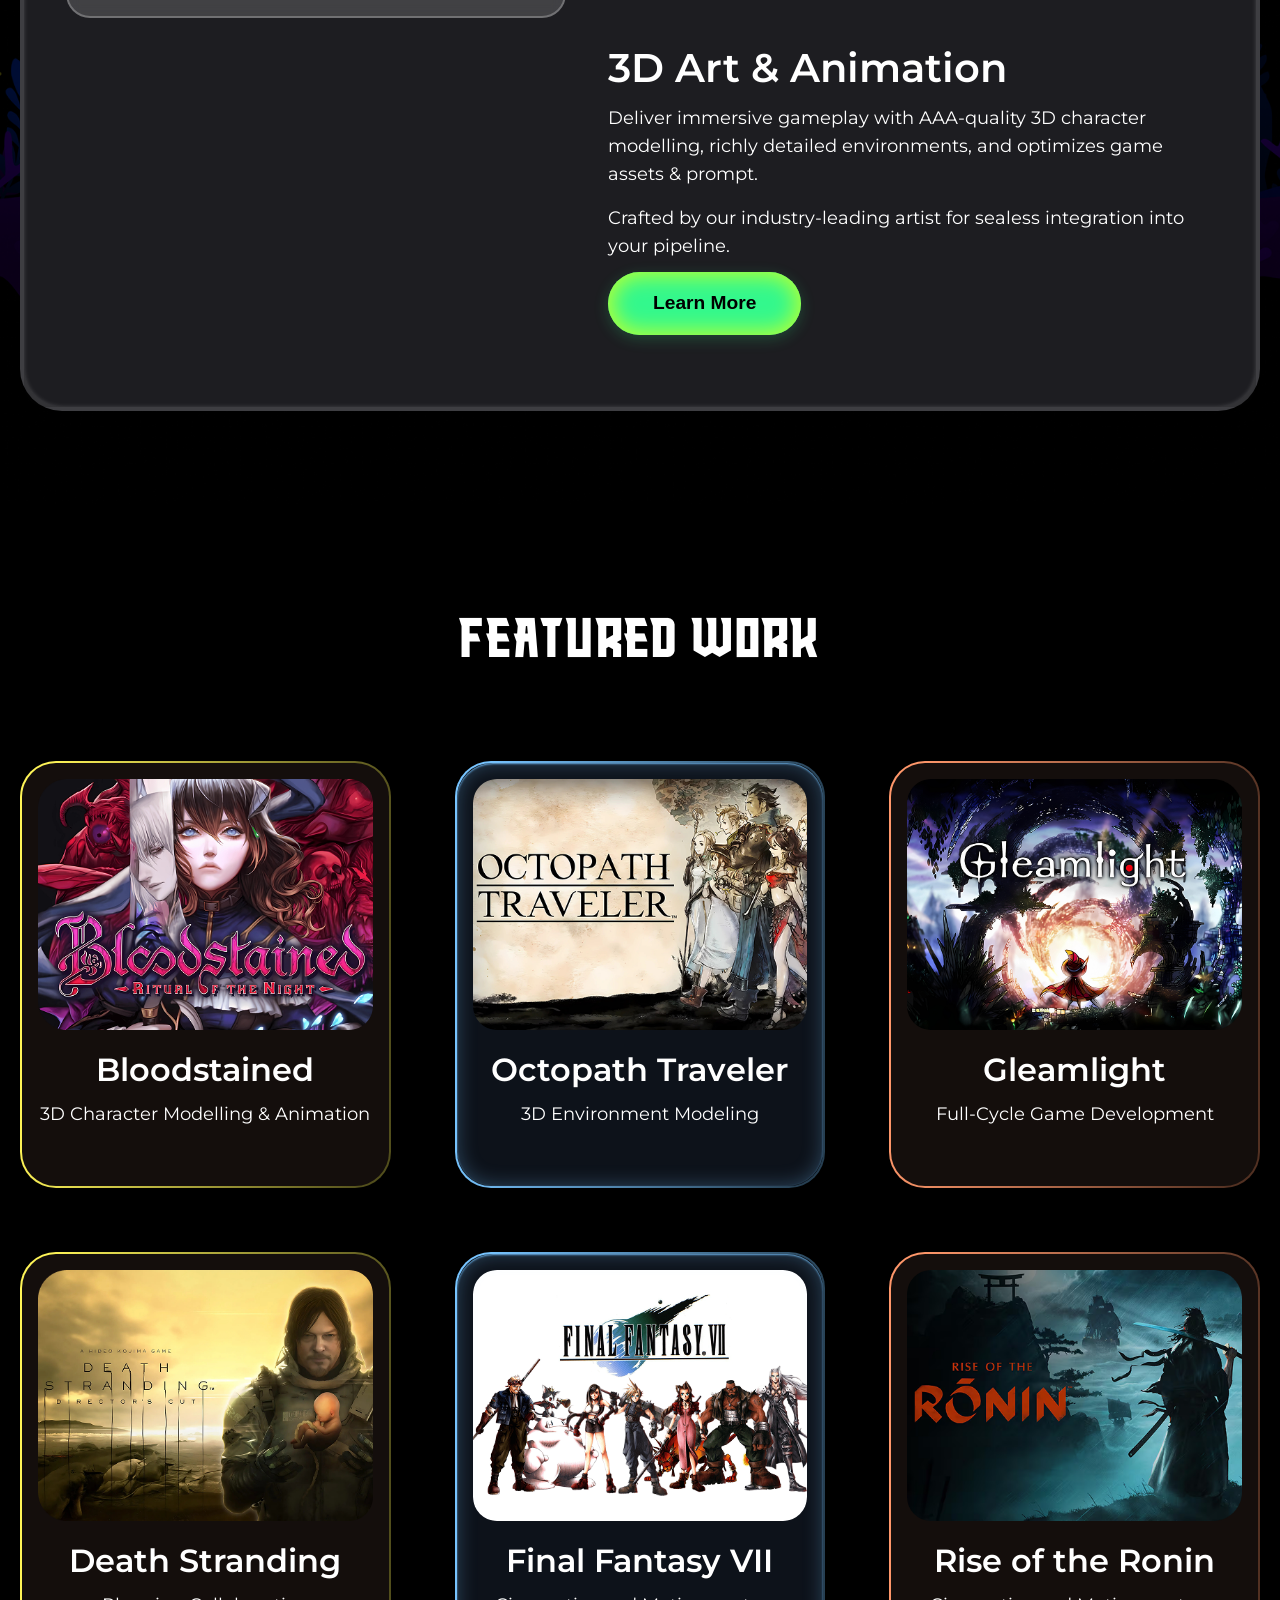
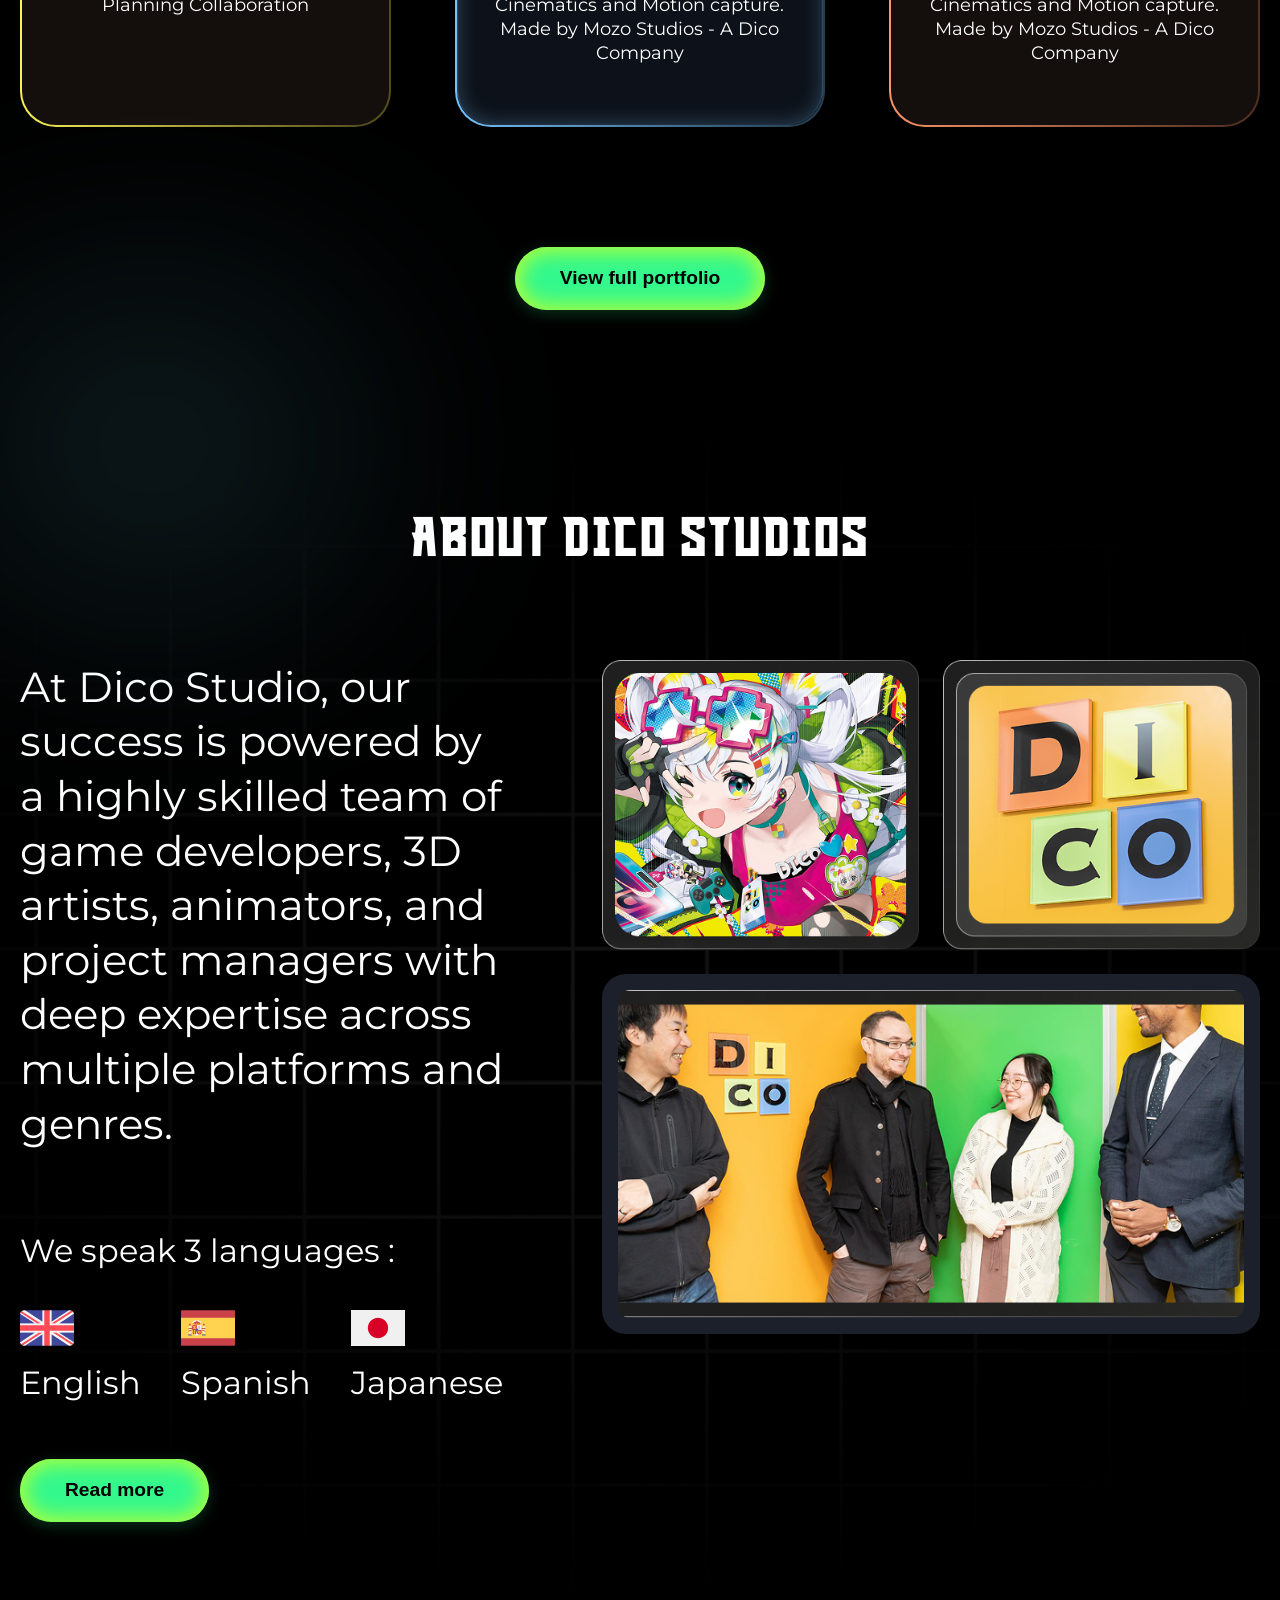
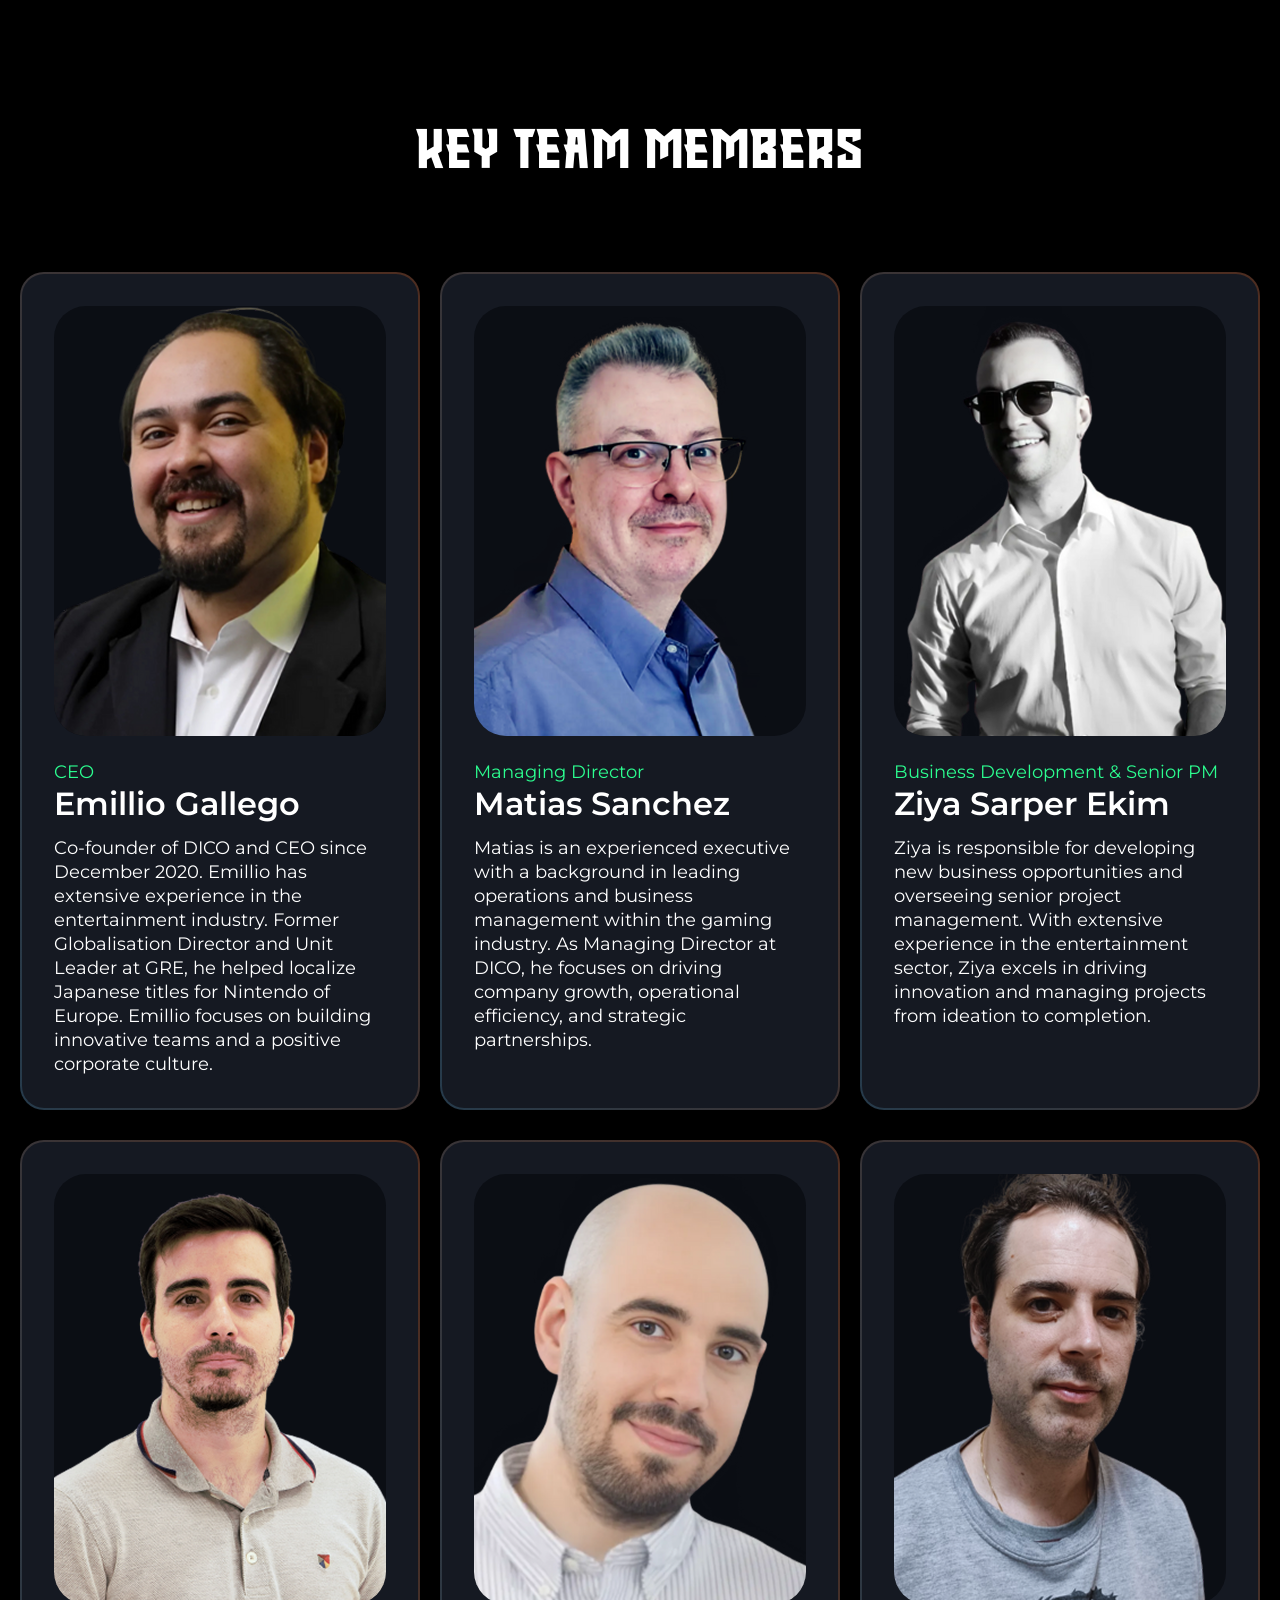
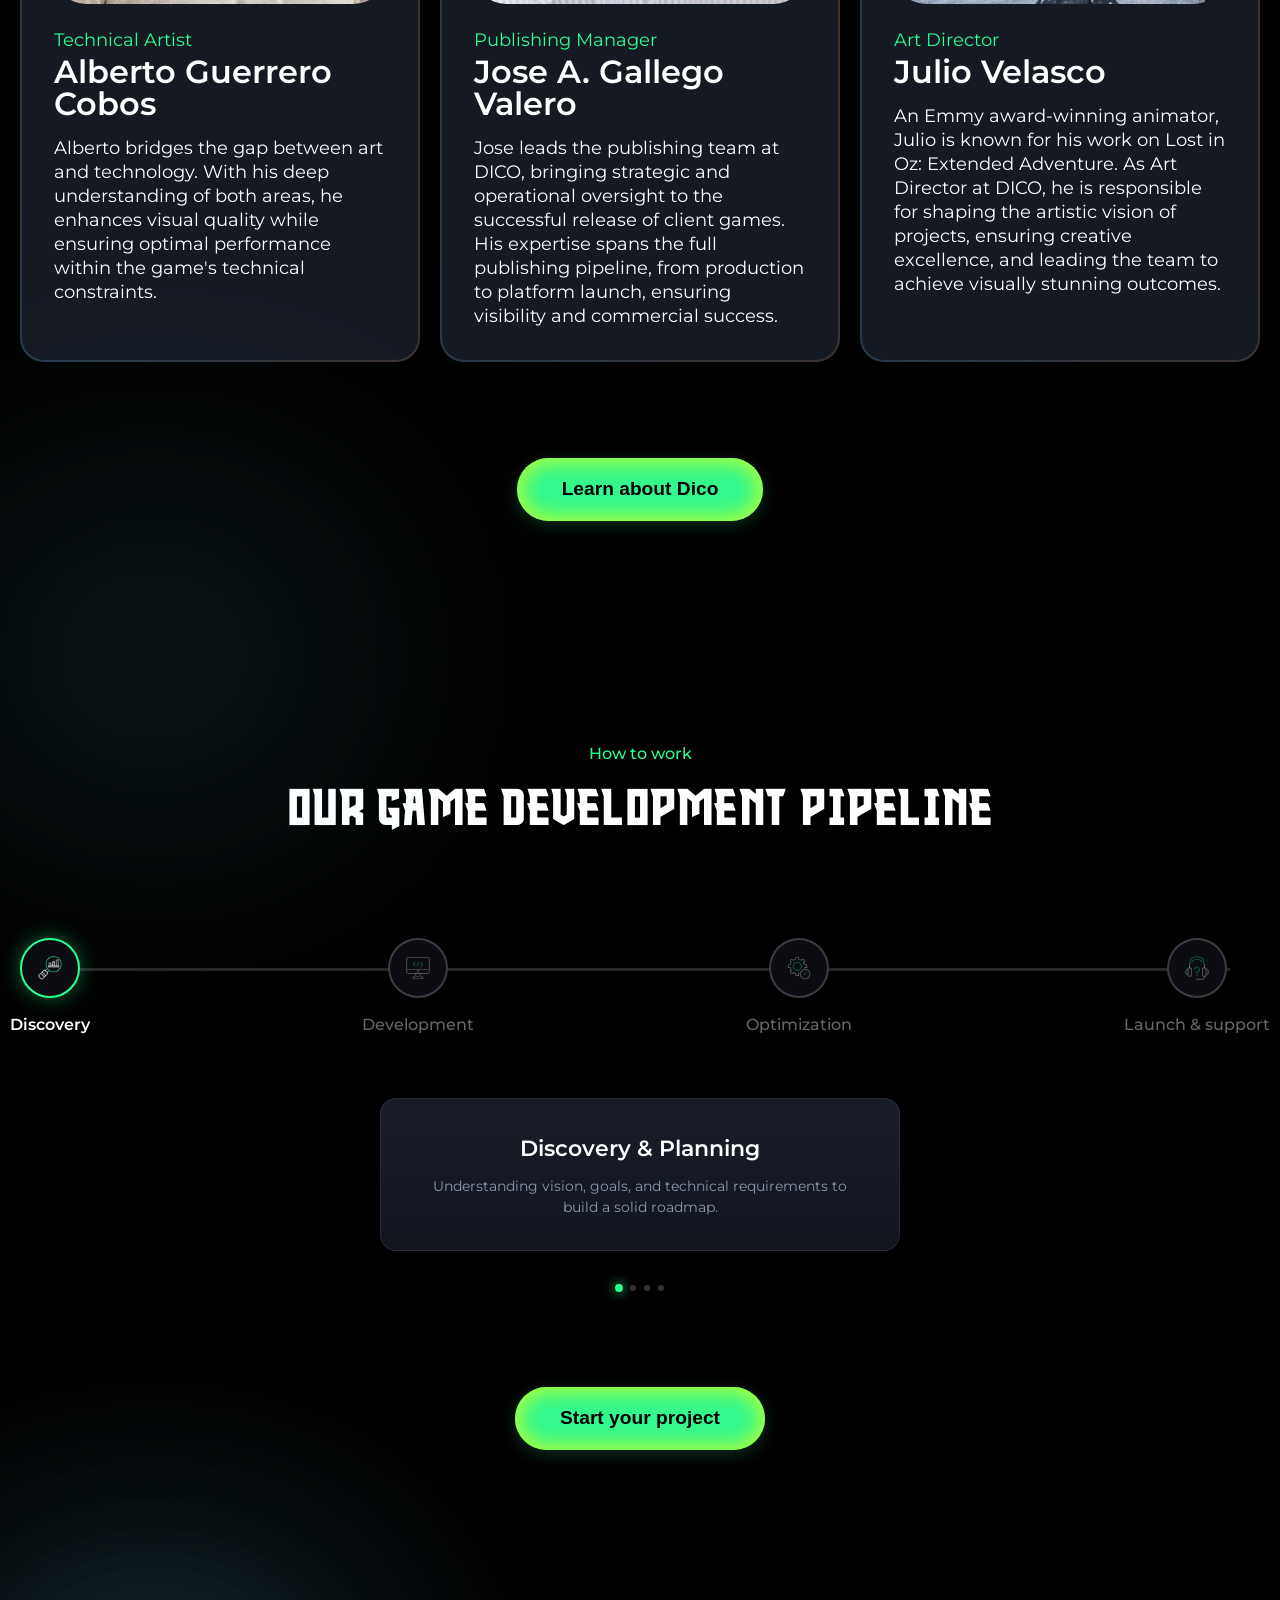
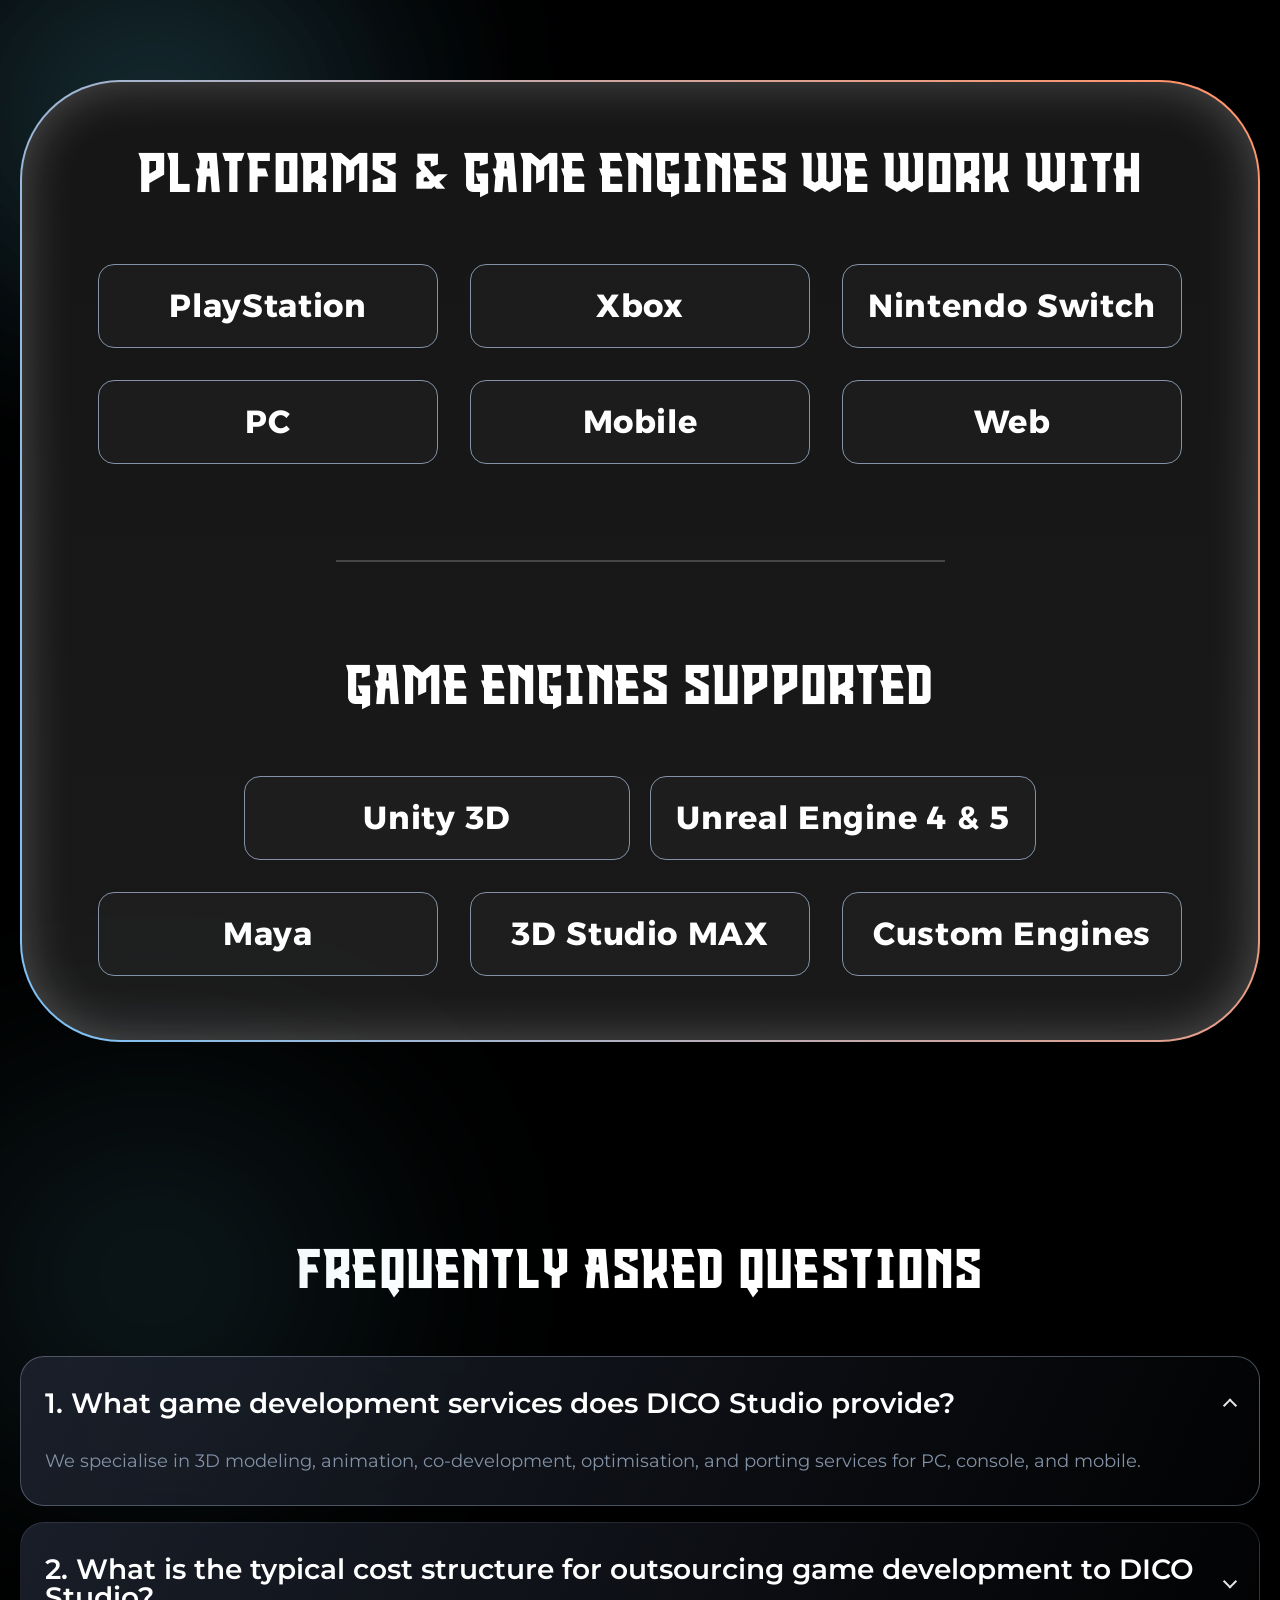
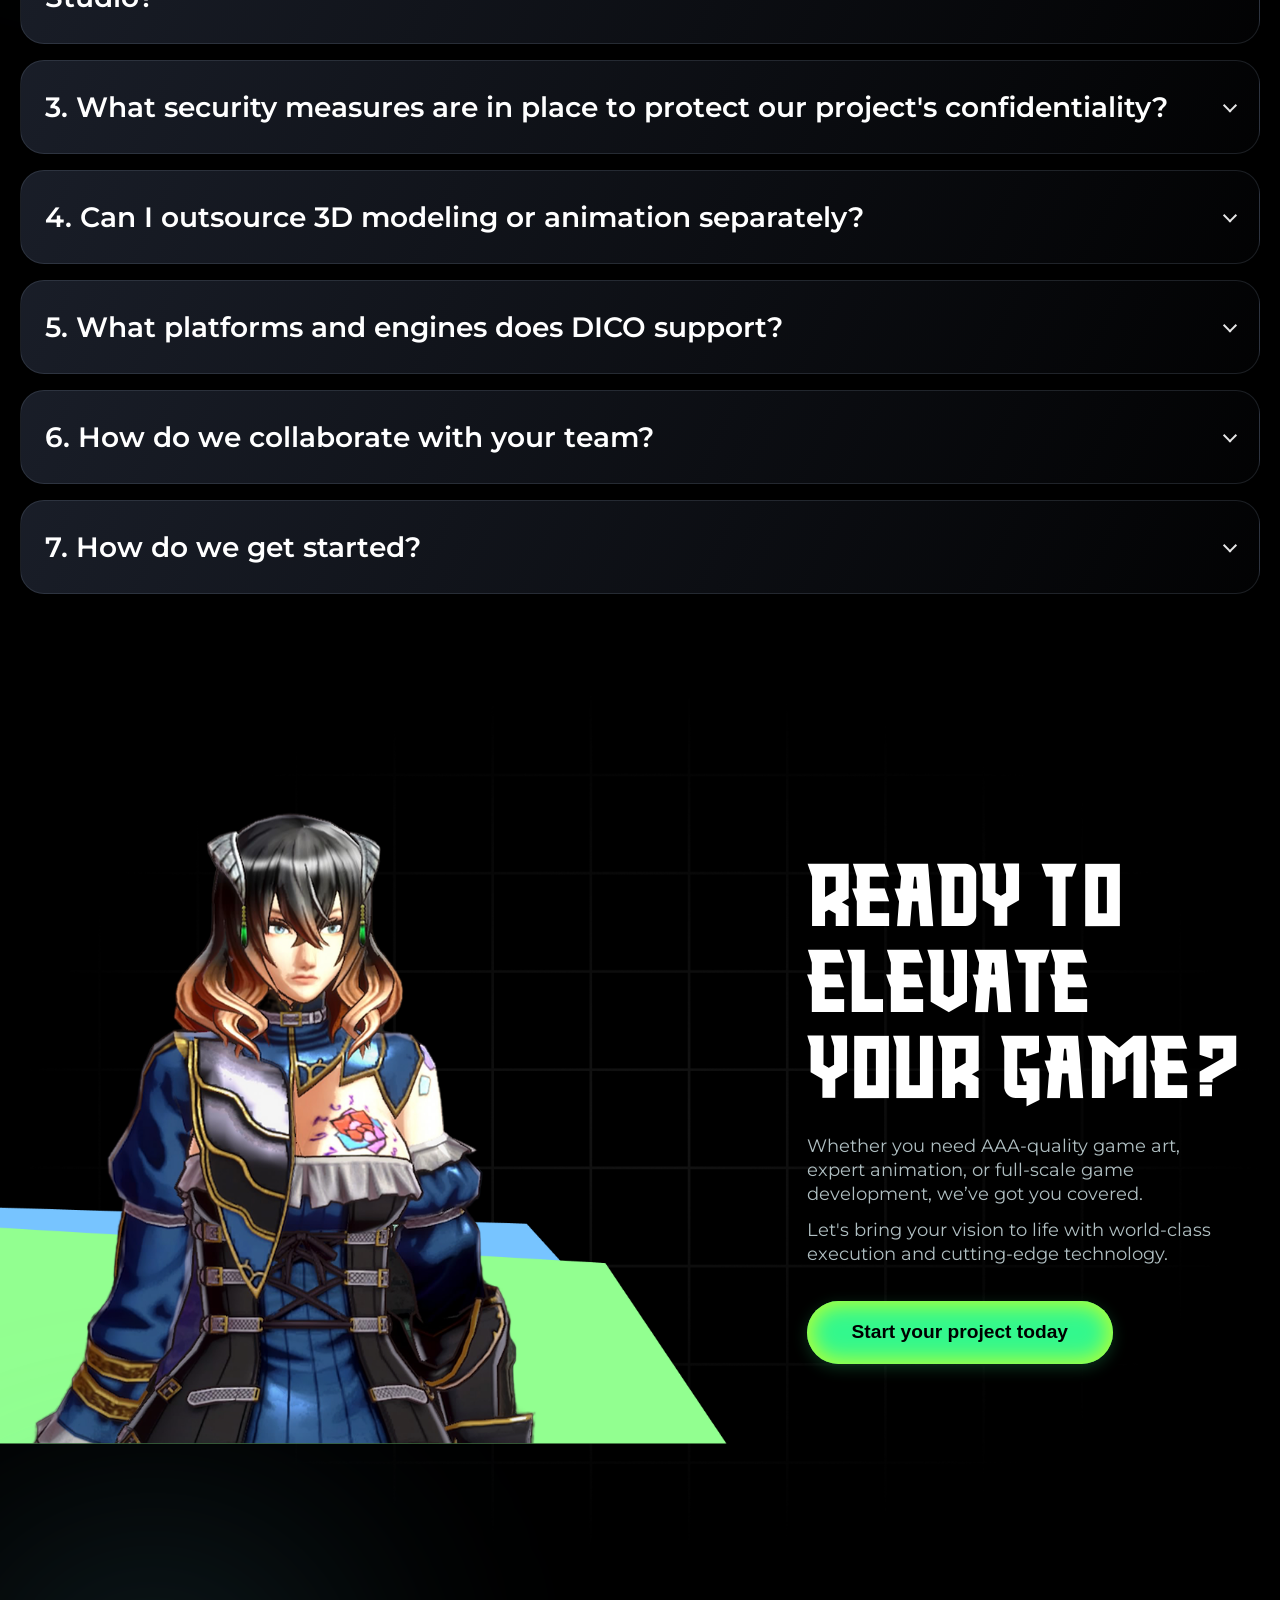
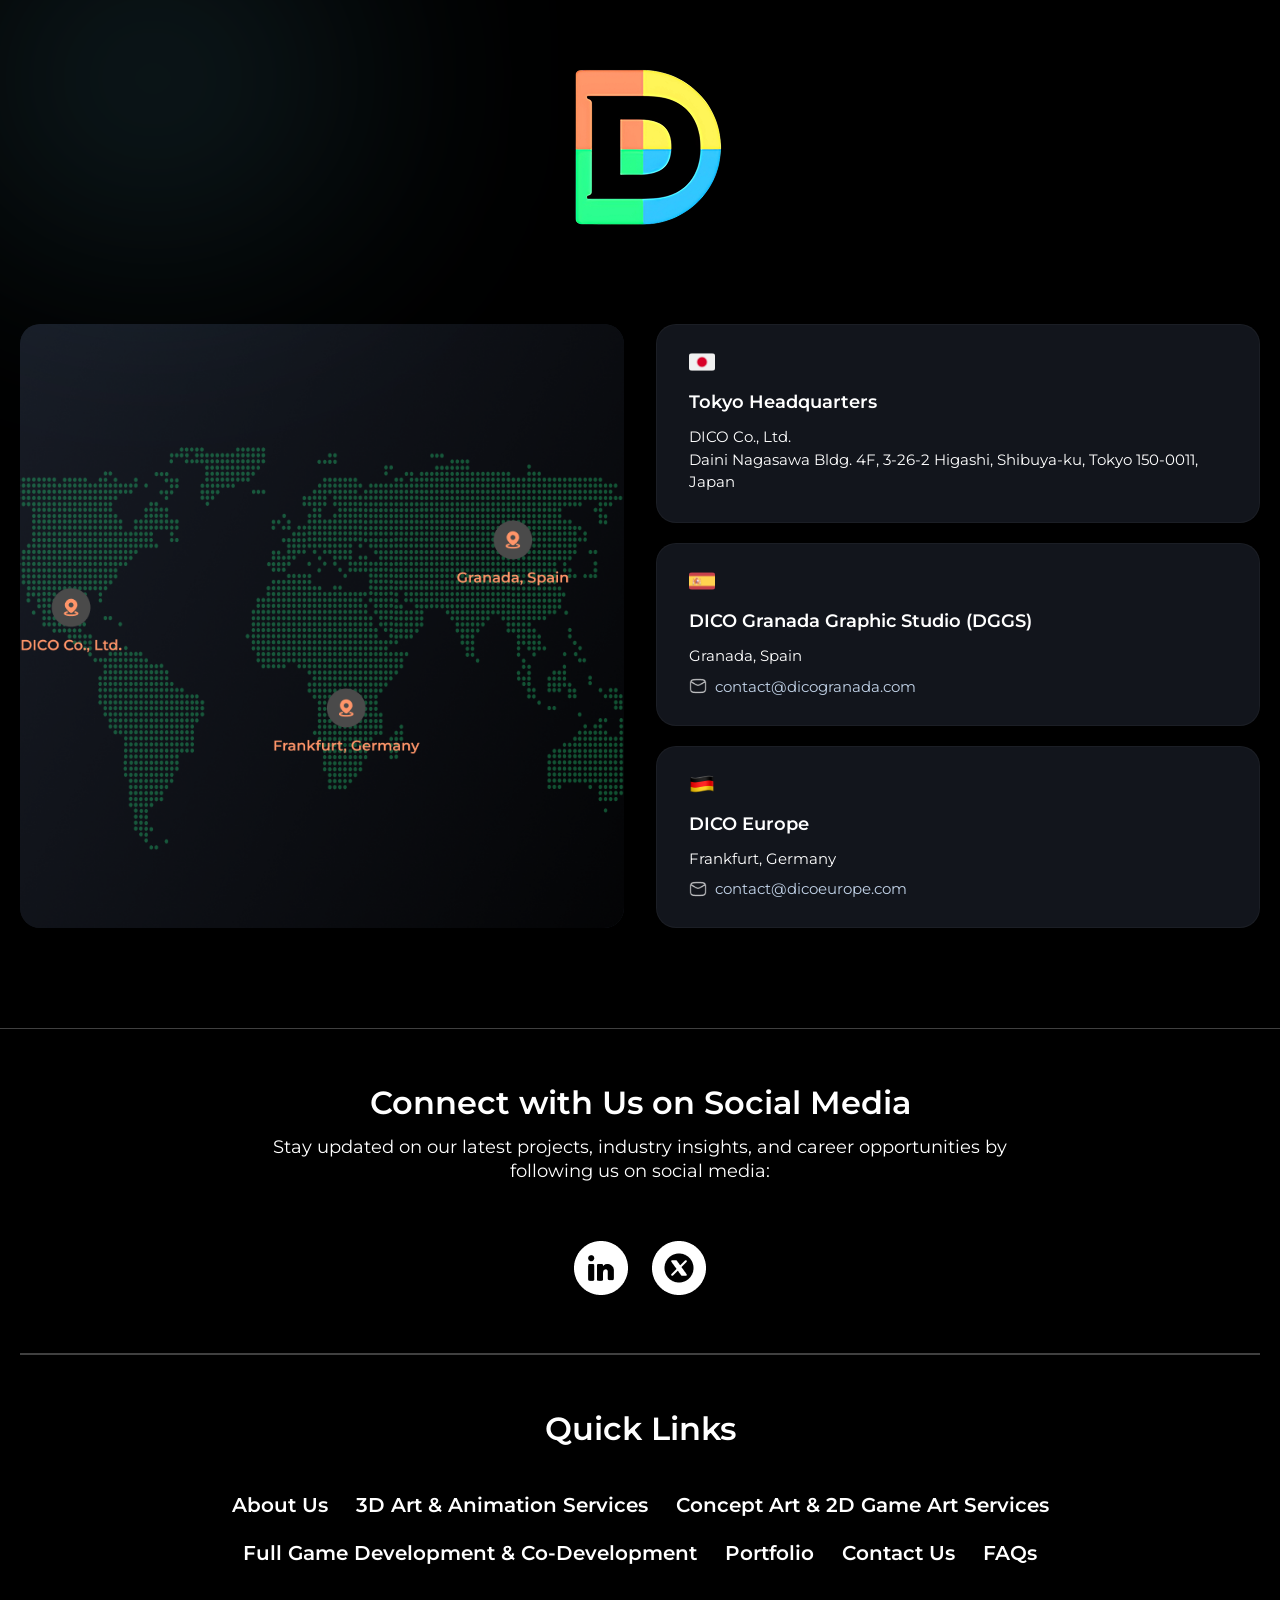
==== commit d66c5487: "add ambient glow overlays to multiple sections for enhanced visual depth" ====
--- a/index.html
+++ b/index.html
@@ -169,7 +169,9 @@
         </section>
 
         <section class="games-worked-section">
+
             <div class="commonwrap">
+                <div class="ambient-glow-yellow"></div>
 
                 <h2 class="section-title">Game's We've Worked On</h2>
 
@@ -537,6 +539,8 @@
         </section>
 
         <section class="pipeline-section">
+
+            <div class="ambient-glow-overlay"></div>
             <div class="pipeline-container">
 
                 <span class="pipeline-sub-title">How to work</span>
@@ -628,6 +632,9 @@
 
         <section class="engines-section">
             <div class="engines-container">
+                <div class="ambient-glow-overlay"></div>
+                <div class="ambient-glow-overlay"></div>
+
 
                 <div class="engines-main-box">
 
@@ -667,7 +674,9 @@
         </section>
 
         <section class="faq-section">
+
             <div class="faq-container">
+                <div class="ambient-glow-overlay"></div>
 
                 <h2 class="faq-main-title">Frequently Asked Questions</h2>
 
@@ -743,9 +752,12 @@
 
                 <div class="cta-layout">
 
+
                     <div class="cta-image-col">
                         <img src="images/outsourcing game art.png" alt="Game Character" class="cta-char-img">
-                    </div>
+
+                    </div>
+
 
                     <div class="cta-content-col">
                         <h2 class="cta-title">Ready to Elevate<br>Your Game?</h2>
@@ -769,6 +781,7 @@
 
         <section class="footer-location-section">
             <div class="footer-container">
+                <div class="ambient-glow-overlay"></div>
 
                 <div class="footer-logo-wrap">
                     <img src="images/logo-large.png" alt="DICO Logo" class="f-logo">
--- a/style/style.css
+++ b/style/style.css
@@ -91,7 +91,7 @@
     backdrop-filter: blur(1px);
     -webkit-backdrop-filter: blur(1px);
     pointer-events: none;
-    z-index: 10;
+    z-index: 50;
 }
 
 
@@ -108,4 +108,64 @@
     border-radius: 50%;
     pointer-events: none;
     z-index: 0;
+}
+
+.ambient-glow-yellow {
+    position: absolute;
+    width: 746px;
+    height: 169px;
+    top: 0px;
+    left: -220px;
+    opacity: 0.5;
+    background: radial-gradient(circle, rgba(235, 255, 163, 0.4) 0%, rgba(235, 255, 163, 0) 70%);
+    filter: blur(120px);
+    -webkit-filter: blur(120px);
+    border-radius: 50%;
+    pointer-events: none;
+    z-index: 0;
+}
+
+.ambient-glow-orange {
+    position: absolute;
+    width: 746px;
+    height: 369px;
+    top: -150px;
+    left: -220px;
+    opacity: 0.6;
+    background: radial-gradient(circle, rgba(255, 182, 163, 0.4) 0%, rgba(255, 182, 163, 0) 70%);
+    filter: blur(120px);
+    -webkit-filter: blur(120px);
+    border-radius: 50%;
+    pointer-events: none;
+    z-index: 0;
+}
+
+.ambient-glow-purple {
+    position: absolute;
+    width: 746px;
+    height: 369px;
+    top: -150px;
+    left: -220px;
+    opacity: 0.6;
+    background: radial-gradient(circle, rgba(128, 102, 224, 0.4) 0%, rgba(128, 102, 224, 0) 70%);
+    filter: blur(120px);
+    -webkit-filter: blur(120px);
+    border-radius: 50%;
+    pointer-events: none;
+    z-index: 0;
+}
+
+.ambient-glow-pink {
+    position: absolute;
+    width: 746px;
+    height: 369px;
+    top: -150px;
+    left: -220px;
+    opacity: 0.6;
+    background: radial-gradient(circle, rgba(255, 163, 235, 0.4) 0%, rgba(255, 163, 235, 0) 70%);
+    filter: blur(120px);
+    -webkit-filter: blur(120px);
+    border-radius: 50%;
+    pointer-events: none;
+    z-index: 0;
 }
